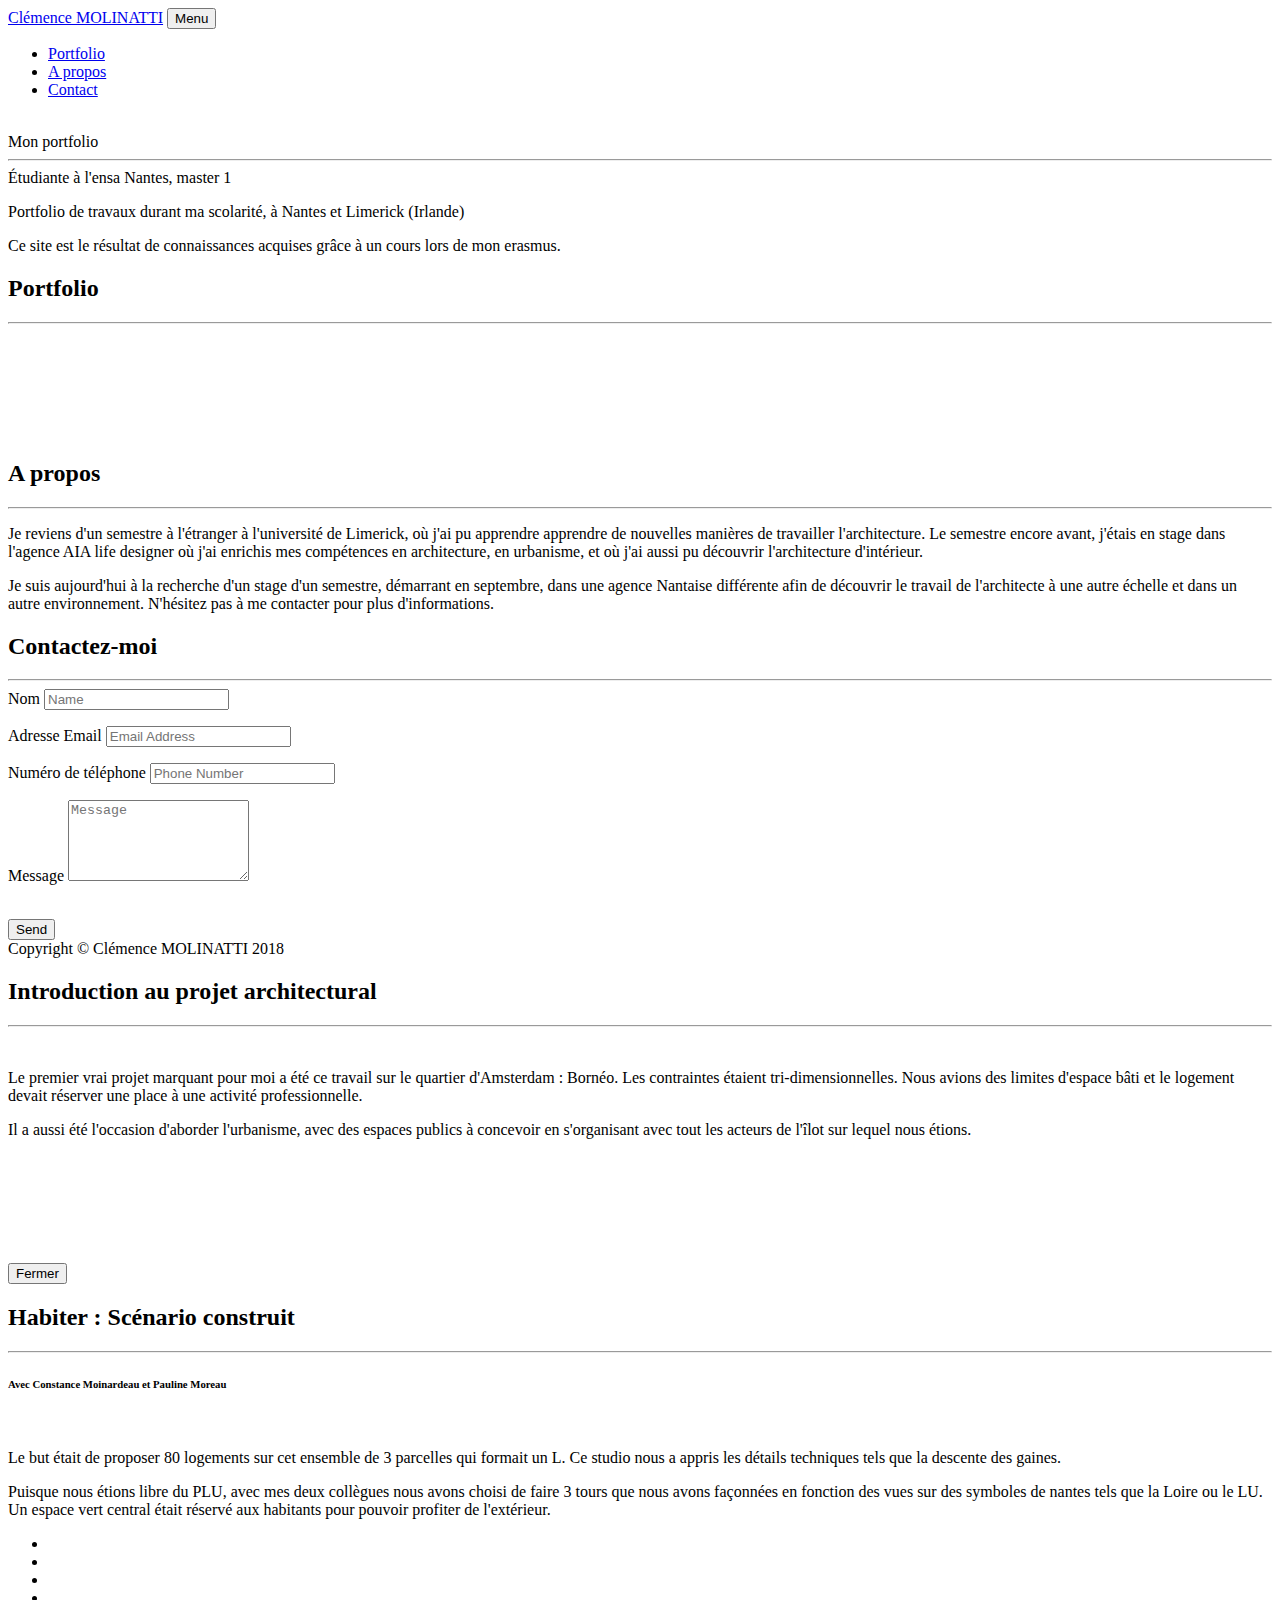
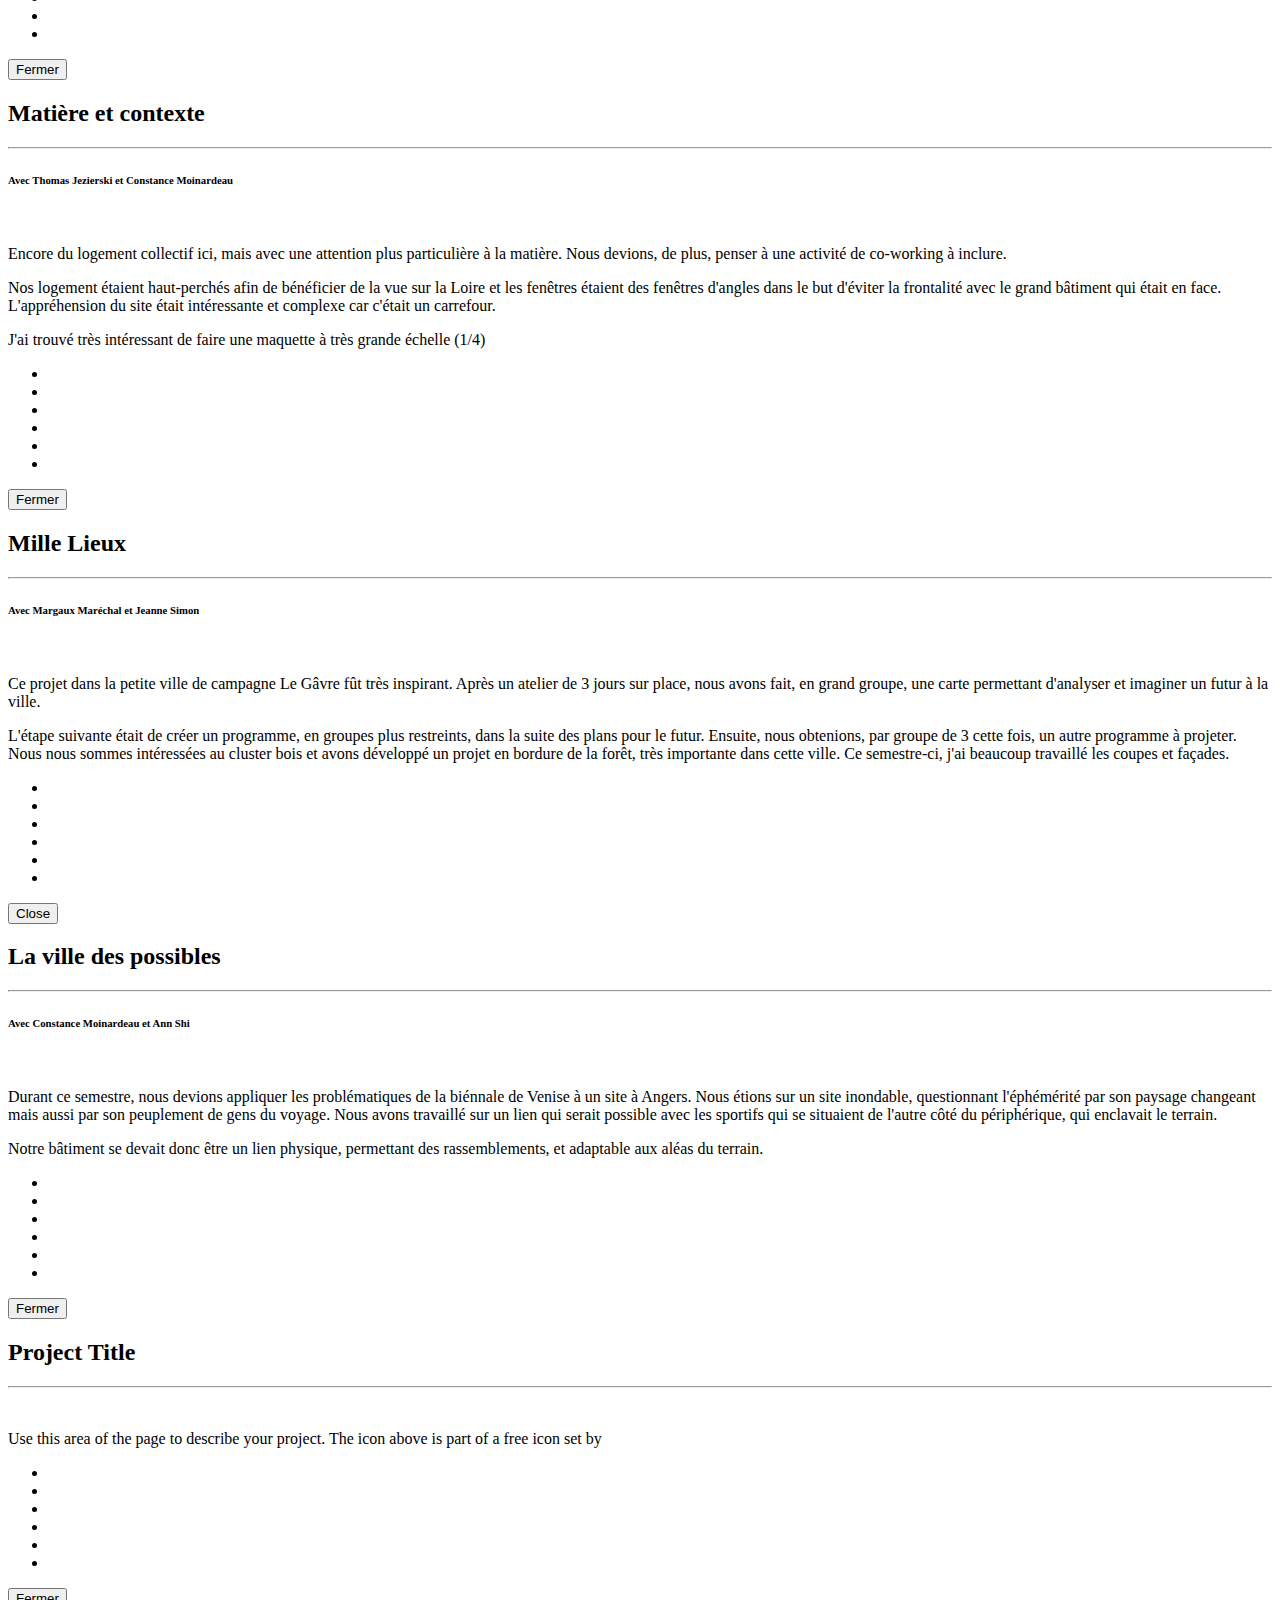
==== index.html @ a0283a13 "Submarine" ====
<!DOCTYPE html>
<html lang="en">

  <head>

    <meta charset="utf-8">
    <meta name="viewport" content="width=device-width, initial-scale=1, shrink-to-fit=no">
    <meta name="description" content="">
    <meta name="author" content="">

    <title>Clémence Molinatti</title>

    <!-- Bootstrap core CSS -->
    <link href="vendor/bootstrap/css/bootstrap.min.css" rel="stylesheet">

    <!-- Custom fonts for this template -->
    <link href="vendor/font-awesome/css/font-awesome.min.css" rel="stylesheet" type="text/css">
    <link href="https://fonts.googleapis.com/css?family=Montserrat:400,700" rel="stylesheet" type="text/css">
    <link href="https://fonts.googleapis.com/css?family=Lato:400,700,400italic,700italic" rel="stylesheet" type="text/css">

    <!-- Custom styles for this template -->
    <link href="css/freelancer.min.css" rel="stylesheet">

  </head>

  <body id="page-top">

    <!-- Navigation -->
    <nav class="navbar navbar-expand-lg navbar-light fixed-top" id="mainNav">
      <div class="container">
        <a class="navbar-brand js-scroll-trigger" href="#page-top">Clémence MOLINATTI</a>
        <button class="navbar-toggler navbar-toggler-right" type="button" data-toggle="collapse" data-target="#navbarResponsive" aria-controls="navbarResponsive" aria-expanded="false" aria-label="Toggle navigation">
          Menu
          <i class="fa fa-bars"></i>
        </button>
        <div class="collapse navbar-collapse" id="navbarResponsive">
          <ul class="navbar-nav ml-auto">
            <li class="nav-item">
              <a class="nav-link js-scroll-trigger" href="#portfolio">Portfolio</a>
            </li>
            <li class="nav-item">
              <a class="nav-link js-scroll-trigger" href="#about">A propos</a>
            </li>
            <li class="nav-item">
              <a class="nav-link js-scroll-trigger" href="#contact">Contact</a>
            </li>
          </ul>
        </div>
      </div>
    </nav>

    <!-- Header -->
    <header class="masthead">
      <div class="container">
        <img class="img-fluid" src="img/portfolio/moi.png" alt="">
        <div class="intro-text">
          <span class="name">Mon portfolio</span>
          <hr class="star-light">
          <span class="skills">Étudiante à l'ensa Nantes, master 1
          <p>Portfolio de travaux durant ma scolarité, à Nantes et Limerick (Irlande)</p>
        <p>Ce site est le résultat de connaissances acquises grâce à un cours lors de mon erasmus.</span>
        </div>
      </div>
    </header>

    <!-- Portfolio Grid Section -->
    <section id="portfolio">
      <div class="container">
        <h2 class="text-center">Portfolio</h2>
        <hr class="star-primary">
        <div class="row">
          <div class="col-sm-4 portfolio-item">
            <a class="portfolio-link" href="#portfolioModal1" data-toggle="modal">
              <div class="caption">
                <div class="caption-content">
                  <i class="fa fa-search-plus fa-3x"></i>
                </div>
              </div>
              <img class="img-fluid" src="img/portfolio/borneo1.jpg" alt="">
            </a>
          </div>
          <div class="col-sm-4 portfolio-item">
            <a class="portfolio-link" href="#portfolioModal2" data-toggle="modal">
              <div class="caption">
                <div class="caption-content">
                  <i class="fa fa-search-plus fa-3x"></i>
                </div>
              </div>
              <img class="img-fluid" src="img/portfolio/defrain1.jpg" alt="">
            </a>
          </div>
          <div class="col-sm-4 portfolio-item">
            <a class="portfolio-link" href="#portfolioModal3" data-toggle="modal">
              <div class="caption">
                <div class="caption-content">
                  <i class="fa fa-search-plus fa-3x"></i>
                </div>
              </div>
              <img class="img-fluid" src="img/portfolio/potin1.jpg" alt="">
            </a>
          </div>
          <div class="col-sm-4 portfolio-item">
            <a class="portfolio-link" href="#portfolioModal4" data-toggle="modal">
              <div class="caption">
                <div class="caption-content">
                  <i class="fa fa-search-plus fa-3x"></i>
                </div>
              </div>
              <img class="img-fluid" src="img/portfolio/gavre1.jpg" alt="">
            </a>
          </div>
          <div class="col-sm-4 portfolio-item">
            <a class="portfolio-link" href="#portfolioModal5" data-toggle="modal">
              <div class="caption">
                <div class="caption-content">
                  <i class="fa fa-search-plus fa-3x"></i>
                </div>
              </div>
              <img class="img-fluid" src="img/portfolio/possible1.jpg" alt="">
            </a>
          </div>
          <div class="col-sm-4 portfolio-item">
            <a class="portfolio-link" href="#portfolioModal6" data-toggle="modal">
              <div class="caption">
                <div class="caption-content">
                  <i class="fa fa-search-plus fa-3x"></i>
                </div>
              </div>
              <img class="img-fluid" src="img/portfolio/.png" alt="">
            </a>
          </div>
        </div>
      </div>
    </section>

    <!-- About Section -->
    <section class="success" id="about">
      <div class="container">
        <h2 class="text-center">A propos</h2>
        <hr class="star-light">
        <div class="row">
          <div class="col-lg-4 ml-auto">
            <p>Je reviens d'un semestre à l'étranger à l'université de Limerick, où j'ai pu apprendre apprendre de nouvelles manières de travailler l'architecture. Le semestre encore avant, j'étais en stage dans l'agence AIA life designer où j'ai enrichis mes compétences en architecture, en urbanisme, et où j'ai aussi pu découvrir l'architecture d'intérieur.</p>
          </div>
          <div class="col-lg-4 mr-auto">
            <p>Je suis aujourd'hui à la recherche d'un stage d'un semestre, démarrant en septembre, dans une agence Nantaise différente afin de découvrir le travail de l'architecte à une autre échelle et dans un autre environnement. N'hésitez pas à me contacter pour plus d'informations.</p>
          </div>
        </div>
      </div>
    </section>

    <!-- Contact Section -->
    <section id="contact">
      <div class="container">
        <h2 class="text-center">Contactez-moi</h2>
        <hr class="star-primary">
        <div class="row">
          <div class="col-lg-8 mx-auto">
            <!-- To configure the contact form email address, go to mail/contact_me.php and update the email address in the PHP file on line 19. -->
            <!-- The form should work on most web servers, but if the form is not working you may need to configure your web server differently. -->
            <form name="sentMessage" id="contactForm" novalidate>
              <div class="control-group">
                <div class="form-group floating-label-form-group controls">
                  <label>Nom</label>
                  <input class="form-control" id="name" type="text" placeholder="Name" required data-validation-required-message="Please enter your name.">
                  <p class="help-block text-danger"></p>
                </div>
              </div>
              <div class="control-group">
                <div class="form-group floating-label-form-group controls">
                  <label>Adresse Email</label>
                  <input class="form-control" id="email" type="email" placeholder="Email Address" required data-validation-required-message="Please enter your email address.">
                  <p class="help-block text-danger"></p>
                </div>
              </div>
              <div class="control-group">
                <div class="form-group floating-label-form-group controls">
                  <label>Numéro de téléphone</label>
                  <input class="form-control" id="phone" type="tel" placeholder="Phone Number" required data-validation-required-message="Please enter your phone number.">
                  <p class="help-block text-danger"></p>
                </div>
              </div>
              <div class="control-group">
                <div class="form-group floating-label-form-group controls">
                  <label>Message</label>
                  <textarea class="form-control" id="message" rows="5" placeholder="Message" required data-validation-required-message="Please enter a message."></textarea>
                  <p class="help-block text-danger"></p>
                </div>
              </div>
              <br>
              <div id="success"></div>
              <div class="form-group">
                <button type="submit" class="btn btn-success btn-lg" id="sendMessageButton">Send</button>
              </div>
            </form>
          </div>
        </div>
      </div>
    </section>

    <!-- Footer -->
    <footer class="text-center">
      <div class="footer-below">
        <div class="container">
          <div class="row">
            <div class="col-lg-12">
              Copyright &copy; Clémence MOLINATTI 2018
            </div>
          </div>
        </div>
      </div>
    </footer>

    <!-- Scroll to Top Button (Only visible on small and extra-small screen sizes) -->
    <div class="scroll-top d-lg-none">
      <a class="btn btn-primary js-scroll-trigger" href="#page-top">
        <i class="fa fa-chevron-up"></i>
      </a>
    </div>

    <!-- Portfolio Modals -->
    <div class="portfolio-modal modal fade" id="portfolioModal1" tabindex="-1" role="dialog" aria-hidden="true">
      <div class="modal-dialog" role="document">
        <div class="modal-content">
          <div class="close-modal" data-dismiss="modal">
            <div class="lr">
              <div class="rl"></div>
            </div>
          </div>
          <div class="container">
            <div class="row">
              <div class="col-lg-8 mx-auto">
                <div class="modal-body">
                  <h2>Introduction au projet architectural</h2>
                  <hr class="star-primary">
                  <img class="img-fluid img-centered" src="img/portfolio/borneo1.jpg" alt="">
                  <p>Le premier vrai projet marquant pour moi a été ce travail sur le quartier d'Amsterdam : Bornéo. Les contraintes étaient tri-dimensionnelles. Nous avions des limites d'espace bâti et le logement devait réserver une place à une activité professionnelle.</p>
                  <p>Il a aussi été l'occasion d'aborder l'urbanisme, avec des espaces publics à concevoir en s'organisant avec tout les acteurs de l'îlot sur lequel nous étions.</p>
                    <div class="container">
                      <div class="row">
                        <div class="col-sm-4 portfolio-item">
                            <img class="img-fluid" src="img/portfolio/borneo2.jpg" alt="">
                        </div>
                        <div class="col-sm-4 portfolio-item">
                            <img class="img-fluid" src="img/portfolio/borneourba1.jpg" alt="">
                        </div>
                        <div class="col-sm-4 portfolio-item">
                            <img class="img-fluid" src="img/portfolio/borneourba2.jpg" alt="">
                        </div>
                        <div class="col-sm-4 portfolio-item">
                            <img class="img-fluid" src="img/portfolio/borneourba3.jpg" alt="">
                        </div>
                        <div class="col-sm-4 portfolio-item">
                            <img class="img-fluid" src="img/portfolio/borneourba4.jpg" alt="">
                        </div>
                        <div class="col-sm-4 portfolio-item">
                            <img class="img-fluid" src="img/portfolio/borneourba5.jpg" alt="">
                        </div>
                      </div>
                    </div>
                  <button class="btn btn-success" type="button" data-dismiss="modal">
                    <i class="fa fa-times"></i>
                    Fermer</button>
                </div>
              </div>
            </div>
          </div>
        </div>
      </div>
    </div>
    <div class="portfolio-modal modal fade" id="portfolioModal2" tabindex="-1" role="dialog" aria-hidden="true">
      <div class="modal-dialog" role="document">
        <div class="modal-content">
          <div class="close-modal" data-dismiss="modal">
            <div class="lr">
              <div class="rl"></div>
            </div>
          </div>
          <div class="container">
            <div class="row">
              <div class="col-lg-8 mx-auto">
                <div class="modal-body">
                  <h2>Habiter : Scénario construit</h2>
                  <hr class="star-primary">
                  <h6>Avec Constance Moinardeau et Pauline Moreau</h6>
                  <img class="img-fluid img-centered" src="img/portfolio/defrain1.jpg" alt="">
                  <p>Le but était de proposer 80 logements sur cet ensemble de 3 parcelles qui formait un L. Ce studio nous a appris les détails techniques tels que la descente des gaines.</p>
                <p>Puisque nous étions libre du PLU, avec mes deux collègues nous avons choisi de faire 3 tours que nous avons façonnées en fonction des vues sur des symboles de nantes tels que la Loire ou le LU. Un espace vert central était réservé aux habitants pour pouvoir profiter de l'extérieur.</p>
                <ul>
                        <li><img class="img-fluid" src="img/portfolio/defrain2.jpg" alt=""></li>
                        <li><img class="img-fluid" src="img/portfolio/defrain3.jpg" alt=""></li>
                        <li><img class="img-fluid" src="img/portfolio/defrain4.jpg" alt=""></li>
                        <li><img class="img-fluid" src="img/portfolio/defrain5.jpg" alt=""></li>
                        <li><img class="img-fluid" src="img/portfolio/defrain6.jpg" alt=""></li>
                        <li><img class="img-fluid" src="img/portfolio/defrain7.jpg" alt=""></li>
                </ul>
                </div>
                <button class="btn btn-success" type="button" data-dismiss="modal">
                    <i class="fa fa-times"></i>
                    Fermer</button>
                </div>
              </div>
            </div>
          </div>
        </div>
      </div>
    </div>
    <div class="portfolio-modal modal fade" id="portfolioModal3" tabindex="-1" role="dialog" aria-hidden="true">
      <div class="modal-dialog" role="document">
        <div class="modal-content">
          <div class="close-modal" data-dismiss="modal">
            <div class="lr">
              <div class="rl"></div>
            </div>
          </div>
          <div class="container">
            <div class="row">
              <div class="col-lg-8 mx-auto">
                <div class="modal-body">
                  <h2>Matière et contexte</h2>
                  <hr class="star-primary">
                  <h6>Avec Thomas Jezierski et Constance Moinardeau</h6>
                  <img class="img-fluid img-centered" src="img/portfolio/potin1.jpg" alt="">
                  <p>Encore du logement collectif ici, mais avec une attention plus particulière à la matière. Nous devions, de plus, penser à une activité de co-working à inclure.</p>
                <p>Nos logement étaient haut-perchés afin de bénéficier de la vue sur la Loire et les fenêtres étaient des fenêtres d'angles dans le but d'éviter la frontalité avec le grand bâtiment qui était en face. L'appréhension du site était intéressante et complexe car c'était un carrefour.</p>
                <P>J'ai trouvé très intéressant de faire une maquette à très grande échelle (1/4)</p>
                  <ul>
                          <li><img class="img-fluid" src="img/portfolio/potin2.jpg" alt=""></li>
                          <li><img class="img-fluid" src="img/portfolio/potin3.jpg" alt=""></li>
                          <li><img class="img-fluid" src="img/portfolio/potin4.jpg" alt=""></li>
                          <li><img class="img-fluid" src="img/portfolio/potin5.jpg" alt=""></li>
                          <li><img class="img-fluid" src="img/portfolio/potin6.jpg" alt=""></li>
                          <li><img class="img-fluid" src="img/portfolio/potin7.jpg" alt=""></li>
                  </ul>
                  <button class="btn btn-success" type="button" data-dismiss="modal">
                    <i class="fa fa-times"></i>
                    Fermer</button>
                </div>
              </div>
            </div>
          </div>
        </div>
      </div>
    </div>
    <div class="portfolio-modal modal fade" id="portfolioModal4" tabindex="-1" role="dialog" aria-hidden="true">
      <div class="modal-dialog" role="document">
        <div class="modal-content">
          <div class="close-modal" data-dismiss="modal">
            <div class="lr">
              <div class="rl"></div>
            </div>
          </div>
          <div class="container">
            <div class="row">
              <div class="col-lg-8 mx-auto">
                <div class="modal-body">
                  <h2>Mille Lieux</h2>
                  <hr class="star-primary">
                  <h6>Avec Margaux Maréchal et Jeanne Simon</h6>
                  <img class="img-fluid img-centered" src="img/portfolio/gavre1.jpg" alt="">
                  <p>Ce projet dans la petite ville de campagne Le Gâvre fût très inspirant. Après un atelier de 3 jours sur place, nous avons fait, en grand groupe, une carte permettant d'analyser et imaginer un futur à la ville.</p>
                  <p>L'étape suivante était de créer un programme, en groupes plus restreints, dans la suite des plans pour le futur. Ensuite, nous obtenions, par groupe de 3 cette fois, un autre programme à projeter. Nous nous sommes intéressées au cluster bois et avons développé un projet en bordure de la forêt, très importante dans cette ville. Ce semestre-ci, j'ai beaucoup travaillé les coupes et façades.
                    <ul>
                            <li><img class="img-fluid" src="img/portfolio/gavre2.jpg" alt=""></li>
                            <li><img class="img-fluid" src="img/portfolio/gavre3.jpg" alt=""></li>
                            <li><img class="img-fluid" src="img/portfolio/gavre4.jpg" alt=""></li>
                            <li><img class="img-fluid" src="img/portfolio/gavre5.jpg" alt=""></li>
                            <li><img class="img-fluid" src="img/portfolio/gavre6.jpg" alt=""></li>
                            <li><img class="img-fluid" src="img/portfolio/gavre7.jpg" alt=""></li>
                    </ul>
                  <button class="btn btn-success" type="button" data-dismiss="modal">
                    <i class="fa fa-times"></i>
                    Close</button>
                </div>
              </div>
            </div>
          </div>
        </div>
      </div>
    </div>
    <div class="portfolio-modal modal fade" id="portfolioModal5" tabindex="-1" role="dialog" aria-hidden="true">
      <div class="modal-dialog" role="document">
        <div class="modal-content">
          <div class="close-modal" data-dismiss="modal">
            <div class="lr">
              <div class="rl"></div>
            </div>
          </div>
          <div class="container">
            <div class="row">
              <div class="col-lg-8 mx-auto">
                <div class="modal-body">
                  <h2>La ville des possibles</h2>
                  <hr class="star-primary">
                  <h6>Avec Constance Moinardeau et Ann Shi</h6>
                  <img class="img-fluid img-centered" src="img/portfolio/possible1.jpg" alt="">
                  <p>Durant ce semestre, nous devions appliquer les problématiques de la biénnale de Venise à un site à Angers. Nous étions sur un site inondable, questionnant l'éphémérité par son paysage changeant mais aussi par son peuplement de gens du voyage. Nous avons travaillé sur un lien qui serait possible avec les sportifs qui se situaient de l'autre côté du périphérique, qui enclavait le terrain.</p>
                  <p>Notre bâtiment se devait donc être un lien physique, permettant des rassemblements, et adaptable aux aléas du terrain.</p>
                  <ul>
                          <li><img class="img-fluid" src="img/portfolio/possible2.jpg" alt=""></li>
                          <li><img class="img-fluid" src="img/portfolio/possible3.jpg" alt=""></li>
                          <li><img class="img-fluid" src="img/portfolio/possible4.jpg" alt=""></li>
                          <li><img class="img-fluid" src="img/portfolio/possible5.jpg" alt=""></li>
                          <li><img class="img-fluid" src="img/portfolio/possible6.jpg" alt=""></li>
                          <li><img class="img-fluid" src="img/portfolio/possible7.jpg" alt=""></li>
                  </ul>
                  <button class="btn btn-success" type="button" data-dismiss="modal">
                    <i class="fa fa-times"></i>
                    Fermer</button>
                </div>
              </div>
            </div>
          </div>
        </div>
      </div>
    </div>
    <div class="portfolio-modal modal fade" id="portfolioModal6" tabindex="-1" role="dialog" aria-hidden="true">
      <div class="modal-dialog" role="document">
        <div class="modal-content">
          <div class="close-modal" data-dismiss="modal">
            <div class="lr">
              <div class="rl"></div>
            </div>
          </div>
          <div class="container">
            <div class="row">
              <div class="col-lg-8 mx-auto">
                <div class="modal-body">
                  <h2>Project Title</h2>
                  <hr class="star-primary">
                  <img class="img-fluid img-centered" src="" alt="">
                  <p>Use this area of the page to describe your project. The icon above is part of a free icon set by</p>
                  <ul>
                          <li><img class="img-fluid" src="img/portfolio/possible2.jpg" alt=""></li>
                          <li><img class="img-fluid" src="img/portfolio/possible3.jpg" alt=""></li>
                          <li><img class="img-fluid" src="img/portfolio/possible4.jpg" alt=""></li>
                          <li><img class="img-fluid" src="img/portfolio/possible5.jpg" alt=""></li>
                          <li><img class="img-fluid" src="img/portfolio/possible6.jpg" alt=""></li>
                          <li><img class="img-fluid" src="img/portfolio/possible7.jpg" alt=""></li>
                  </ul>
                  <button class="btn btn-success" type="button" data-dismiss="modal">
                    <i class="fa fa-times"></i>
                    Fermer</button>
                </div>
              </div>
            </div>
          </div>
        </div>
      </div>
    </div>

    <!-- Bootstrap core JavaScript -->
    <script src="vendor/jquery/jquery.min.js"></script>
    <script src="vendor/popper/popper.min.js"></script>
    <script src="vendor/bootstrap/js/bootstrap.min.js"></script>

    <!-- Plugin JavaScript -->
    <script src="vendor/jquery-easing/jquery.easing.min.js"></script>

    <!-- Contact Form JavaScript -->
    <script src="js/jqBootstrapValidation.js"></script>
    <script src="js/contact_me.js"></script>

    <!-- Custom scripts for this template -->
    <script src="js/freelancer.min.js"></script>

  </body>

</html>
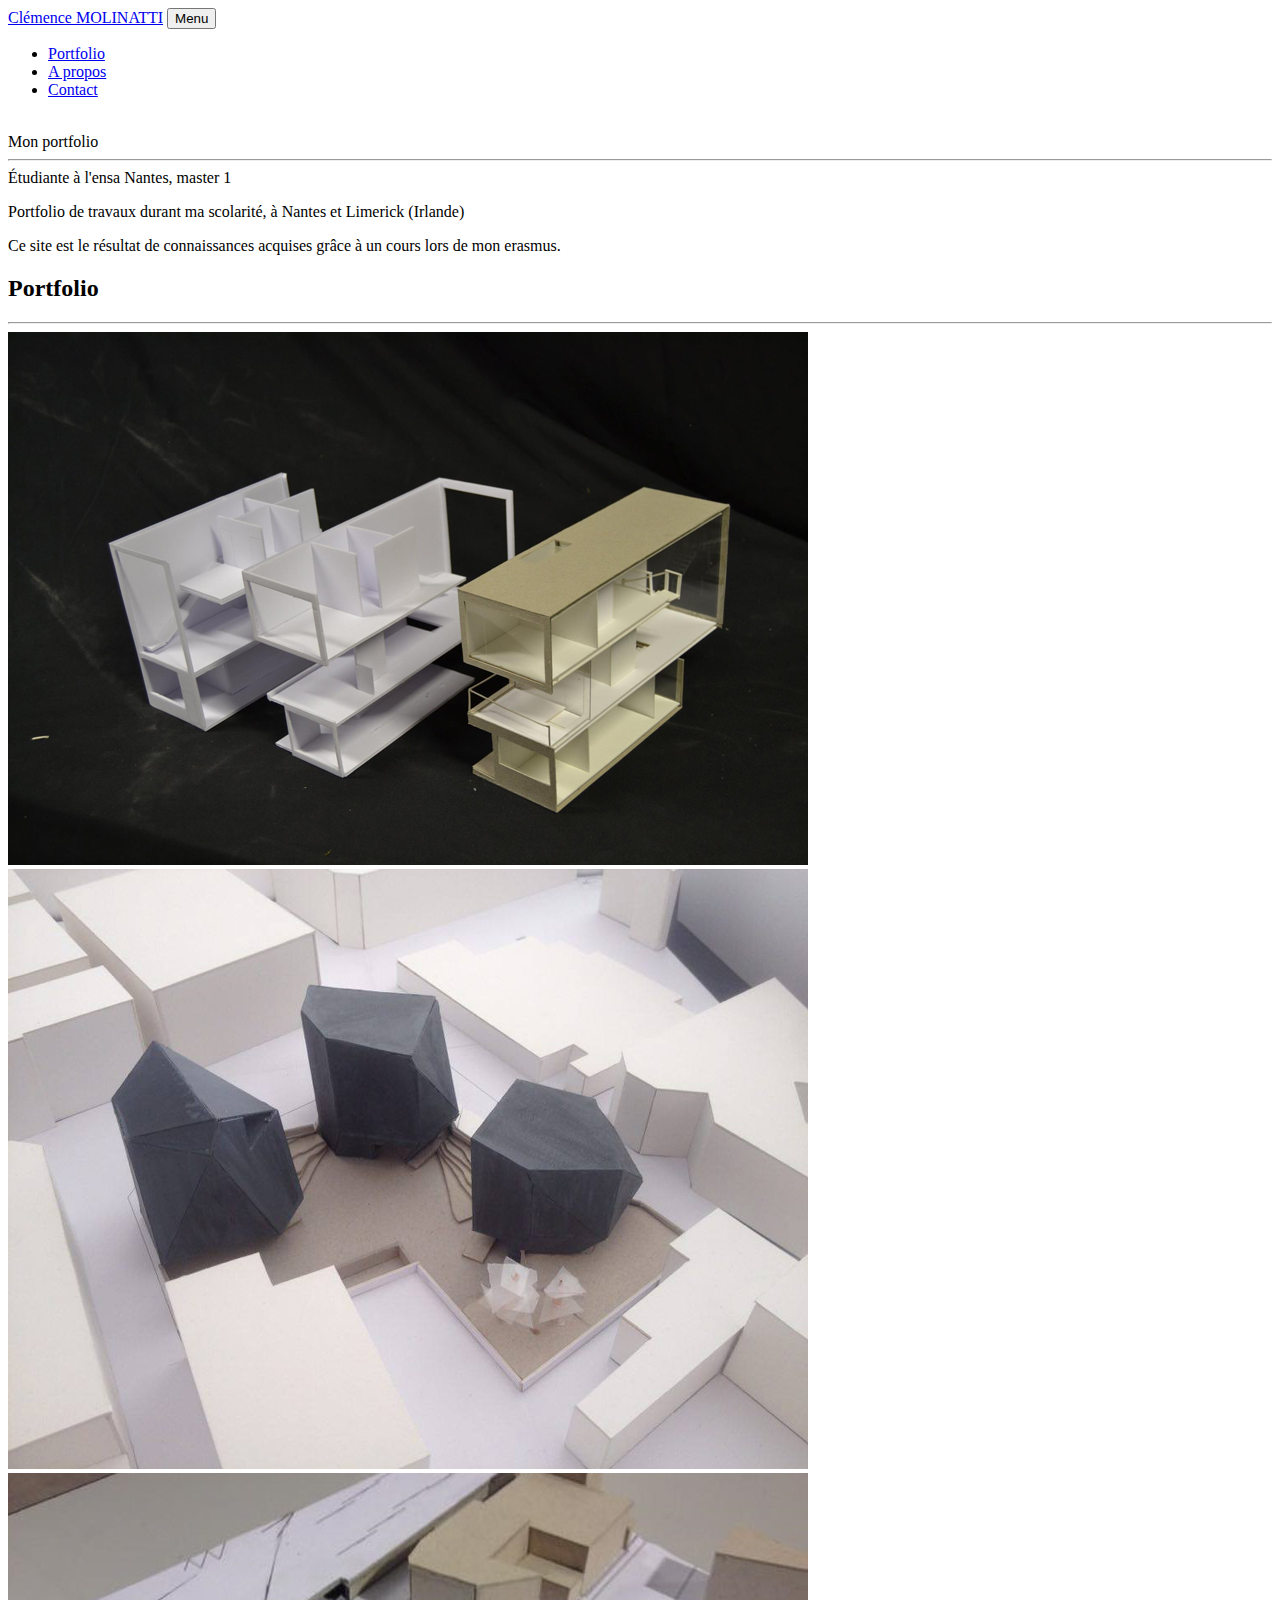
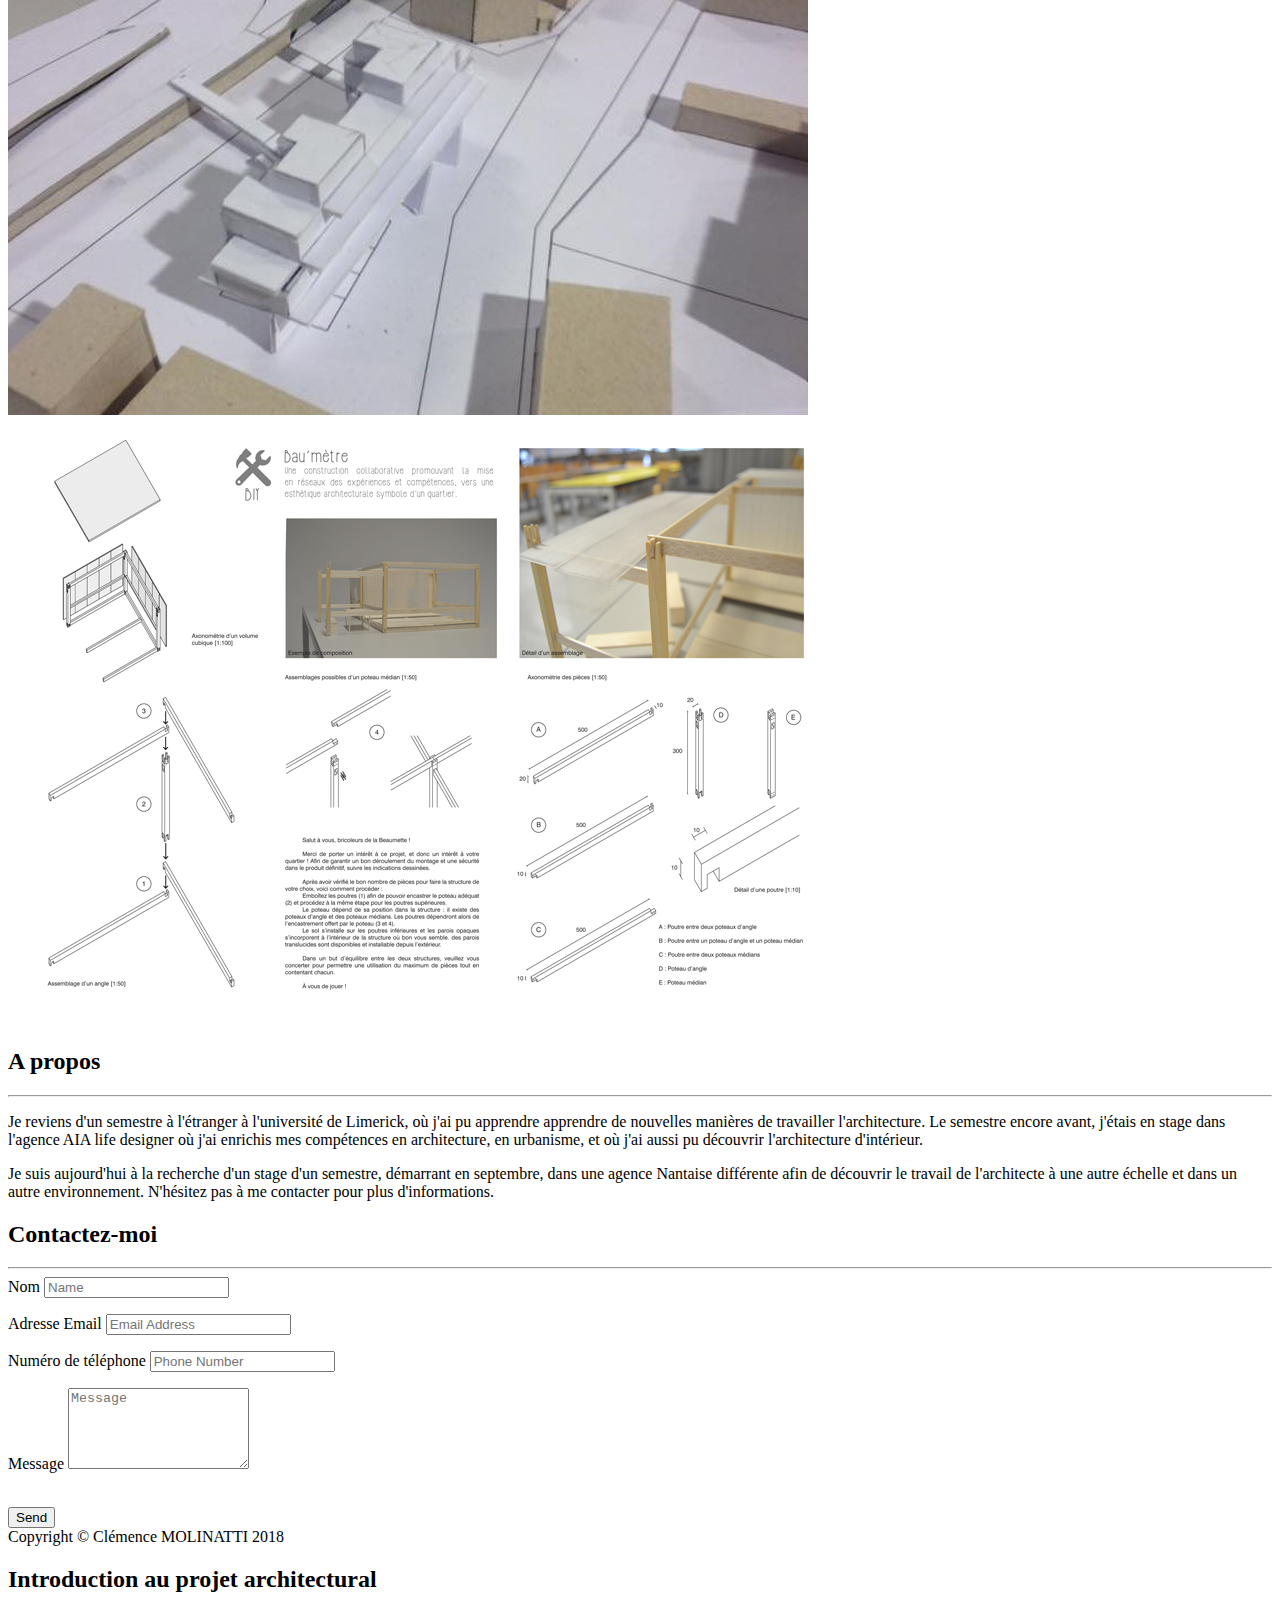
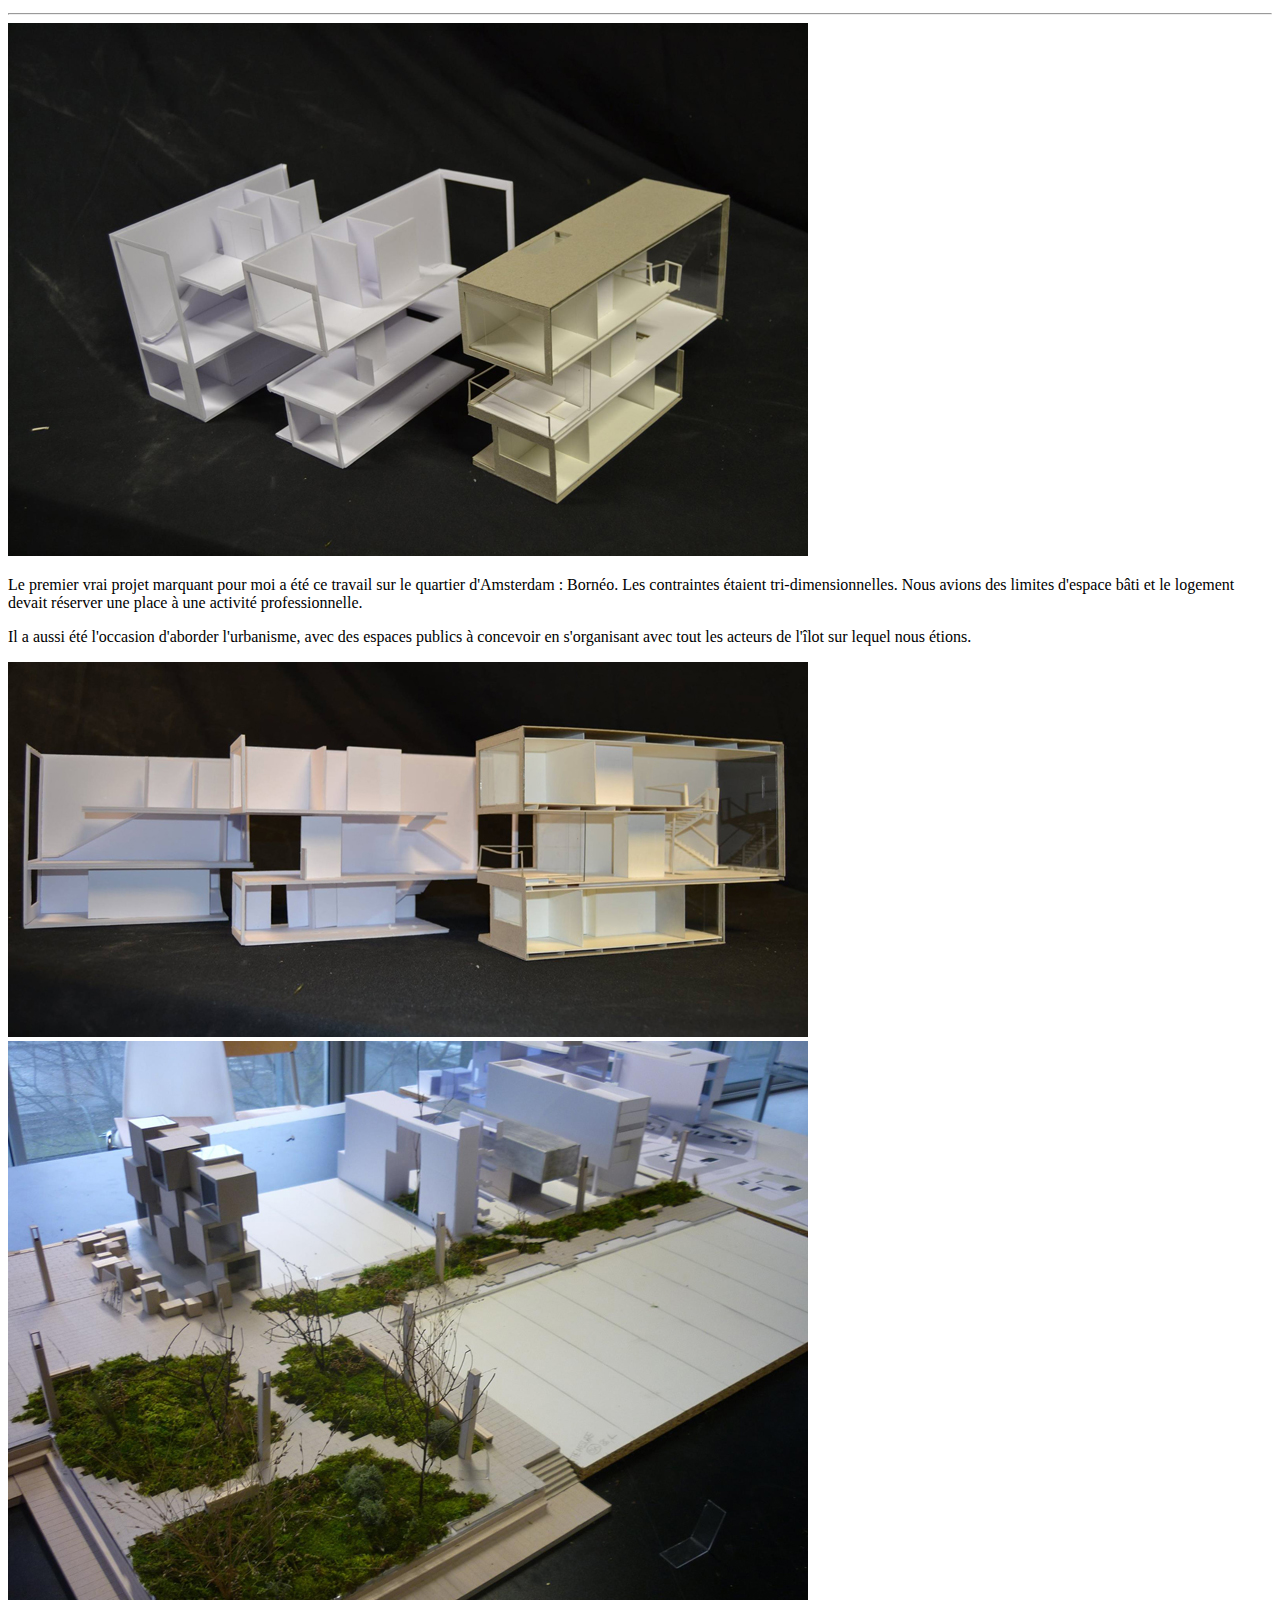
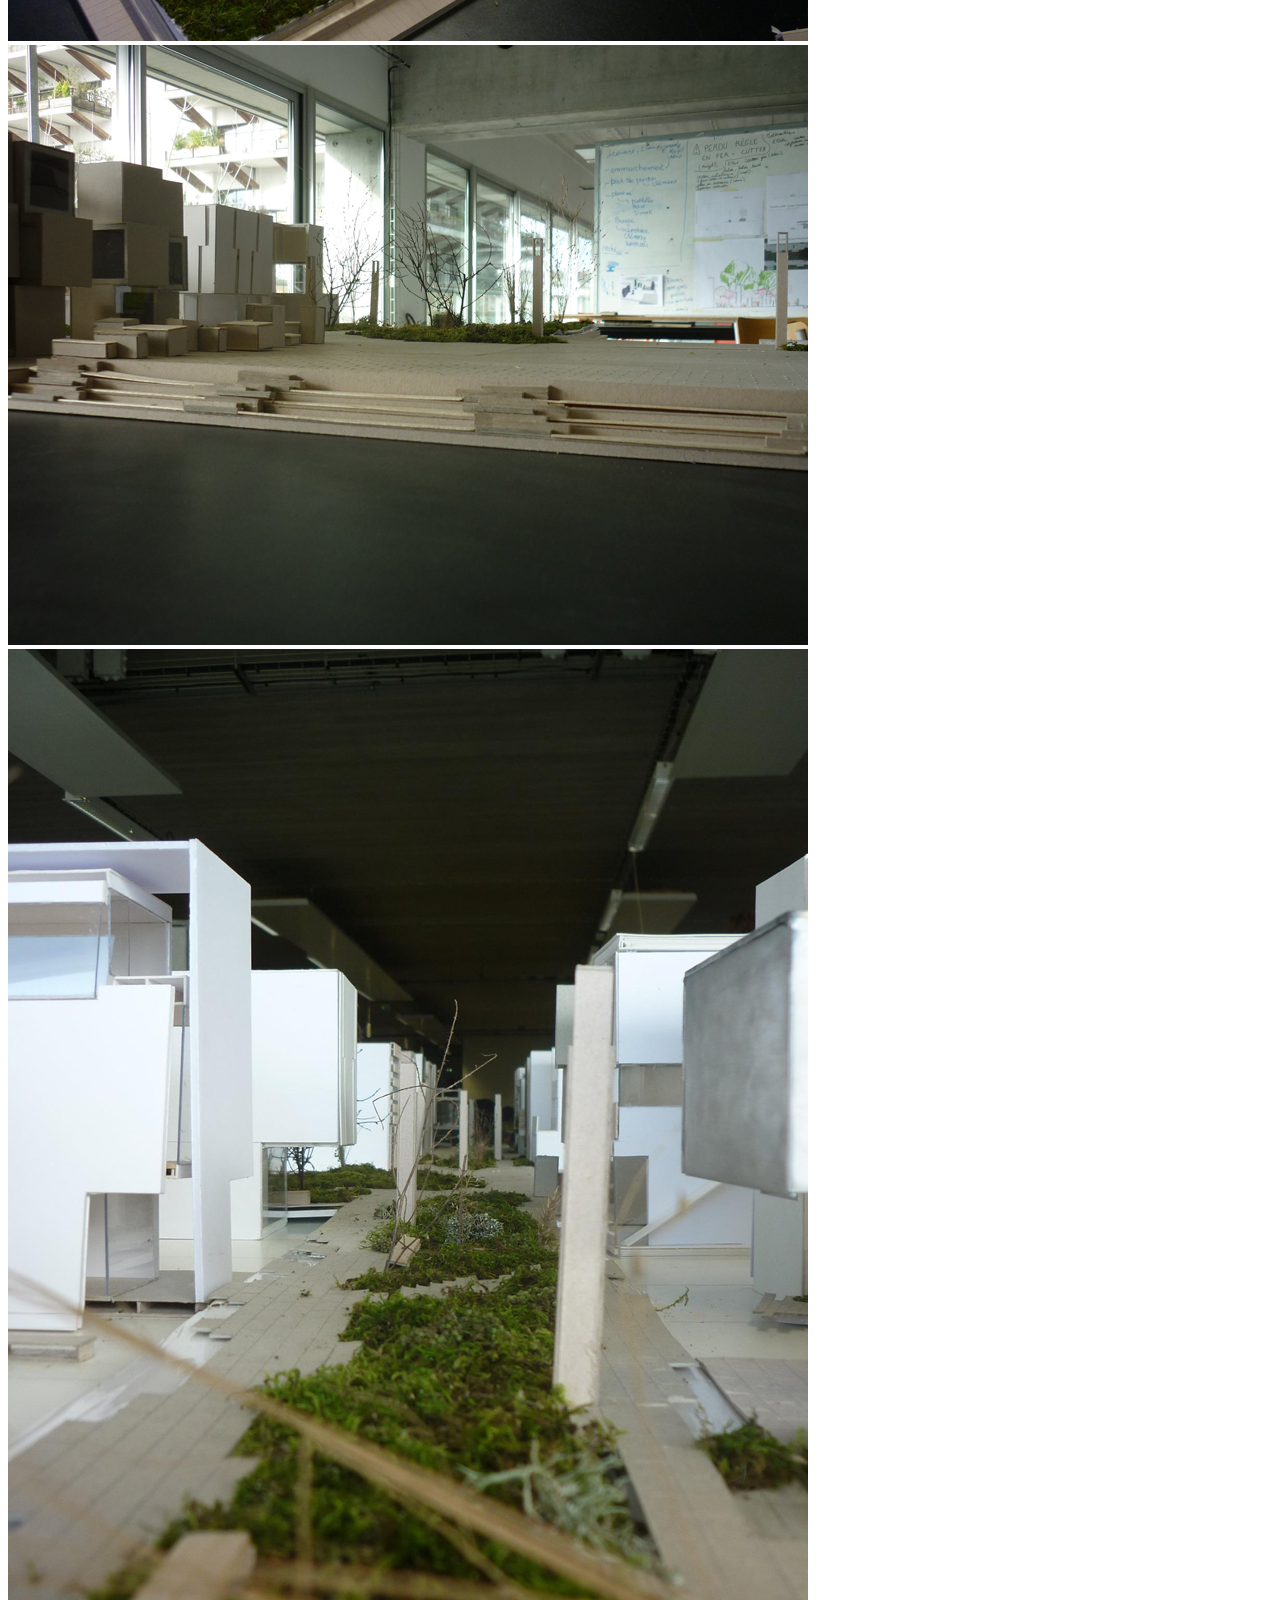
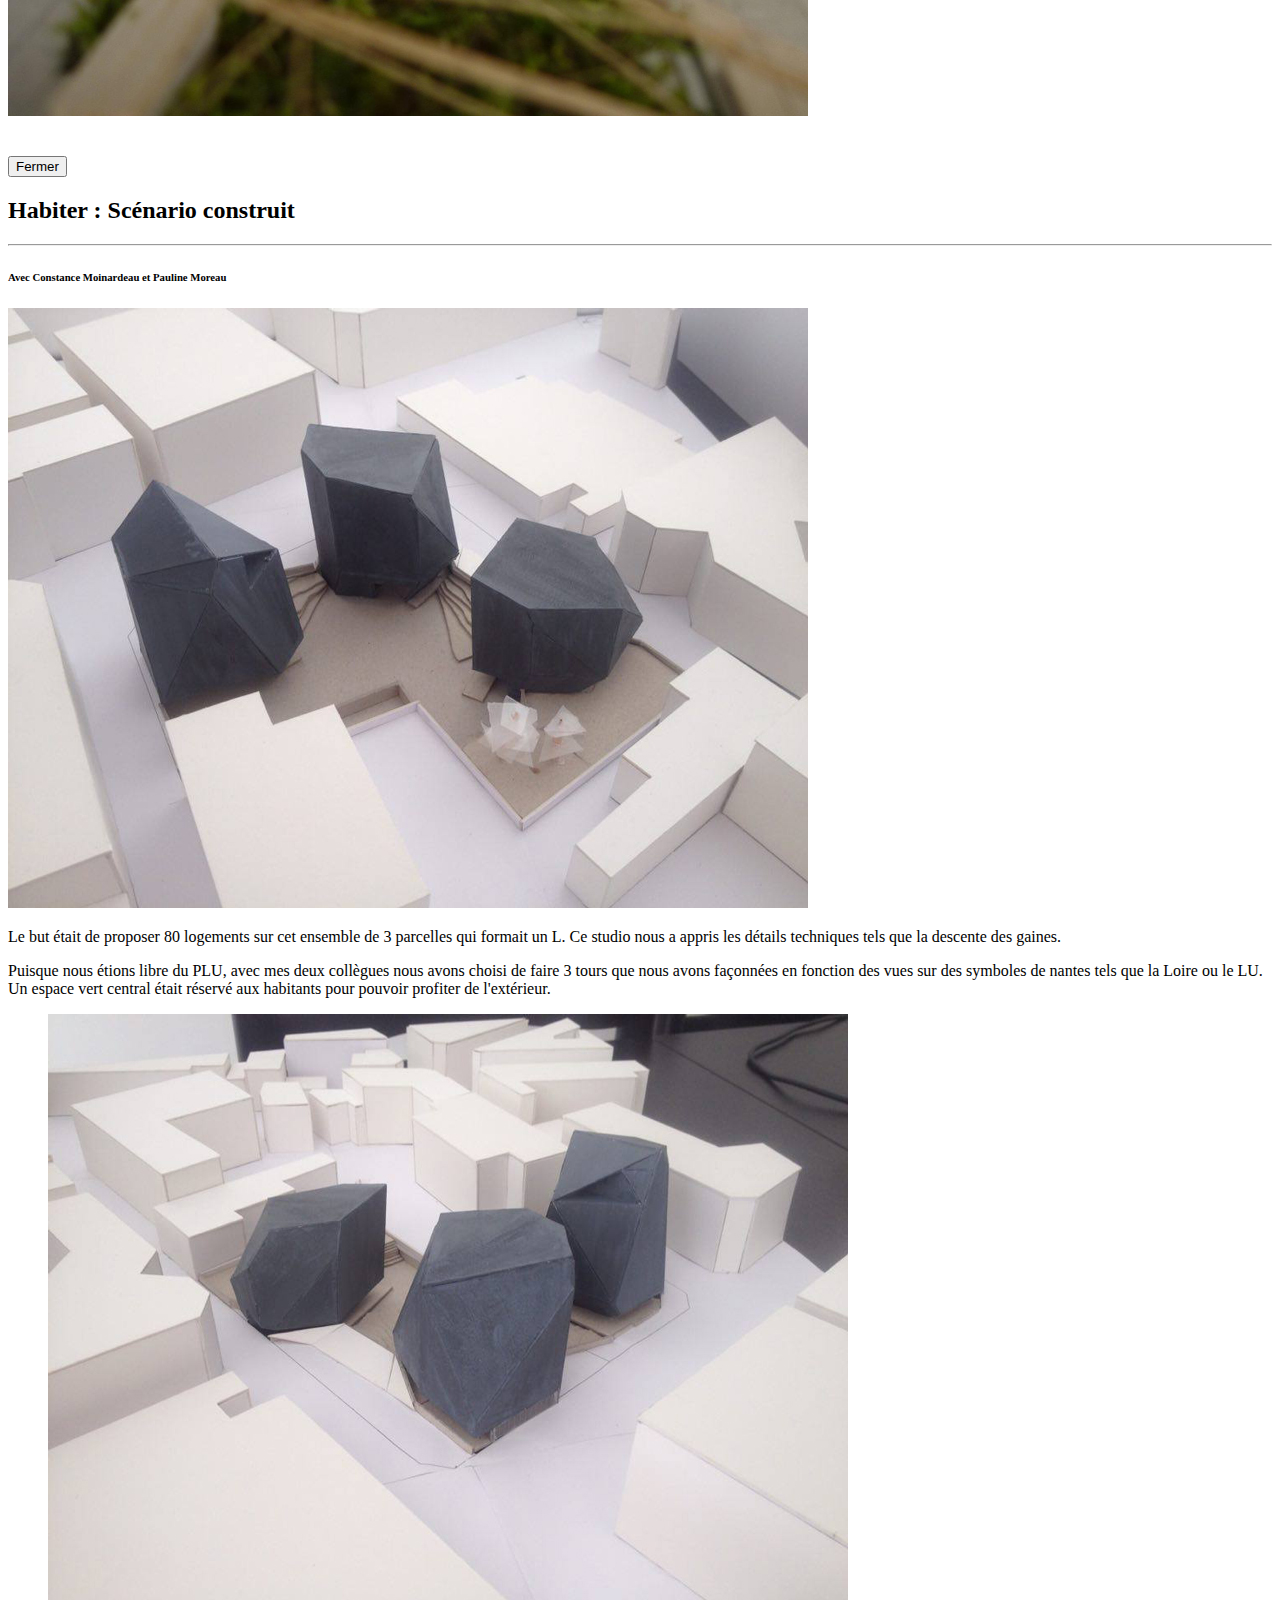
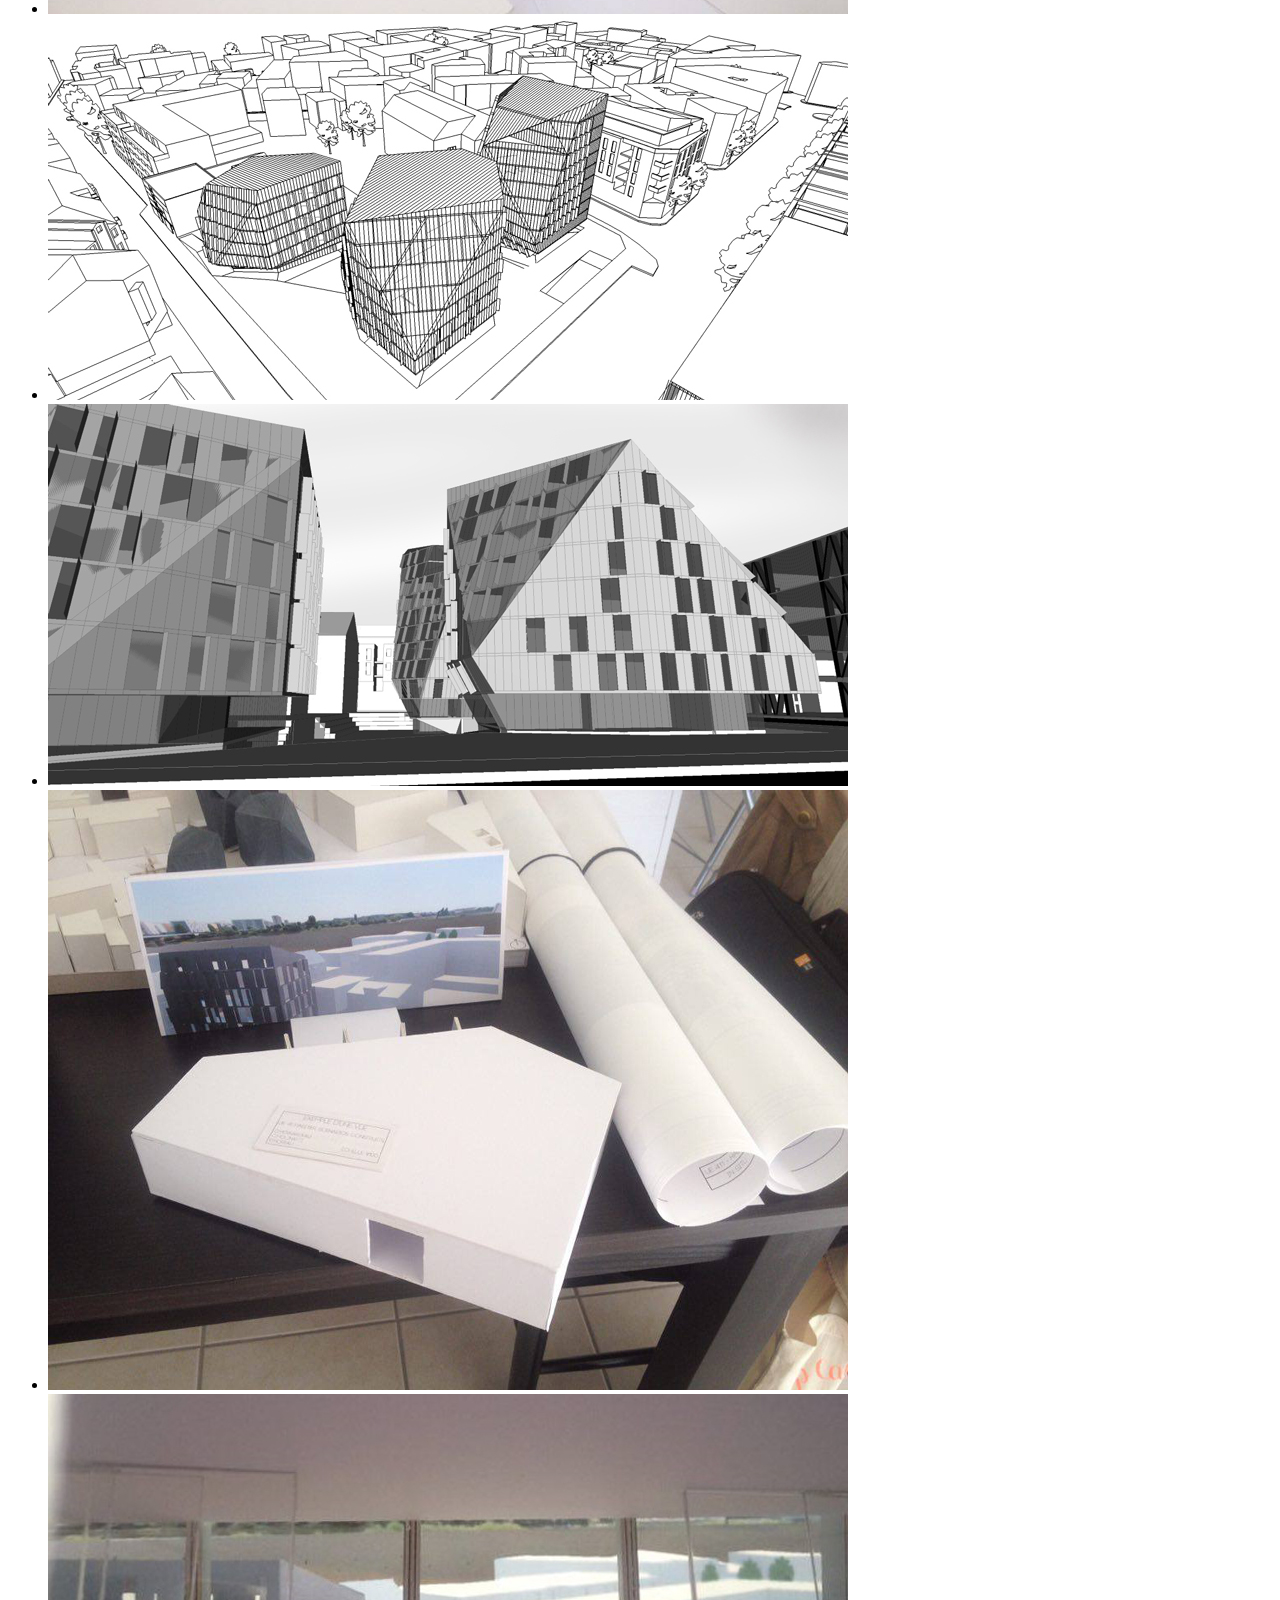
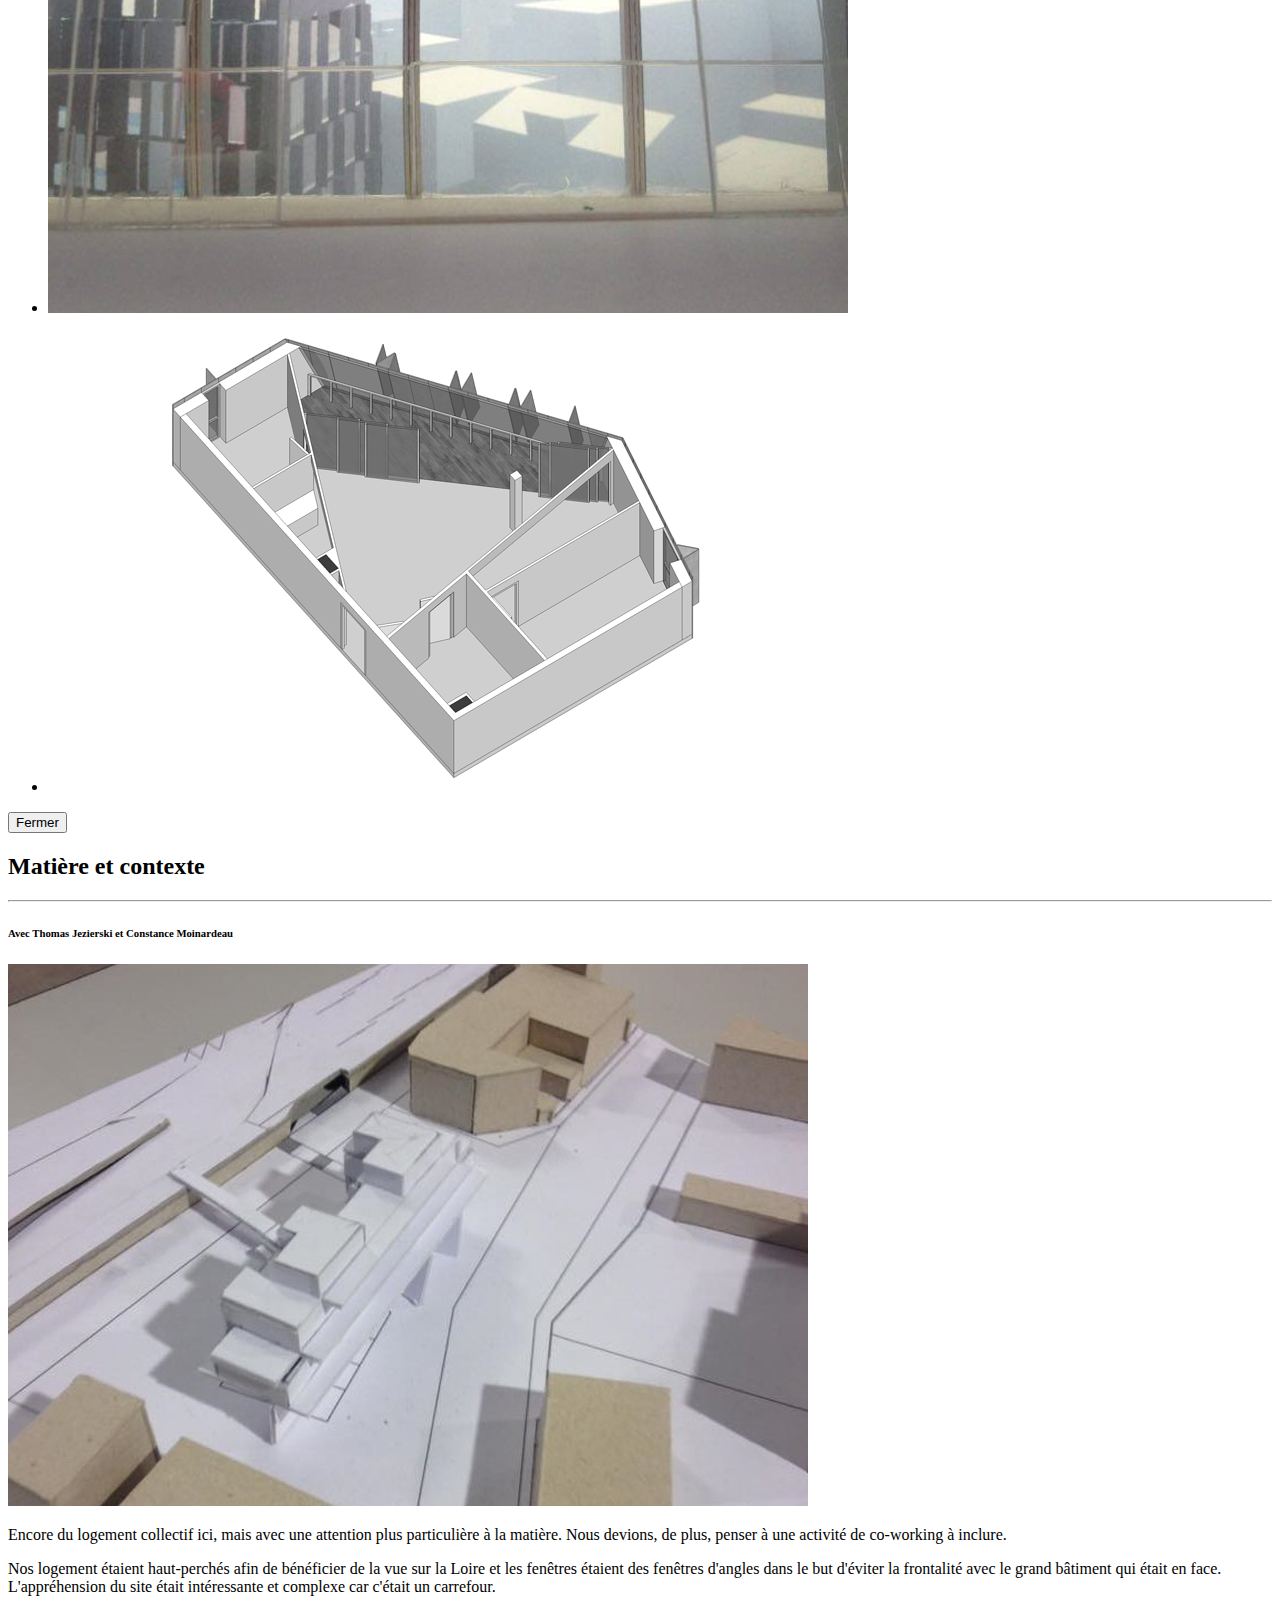
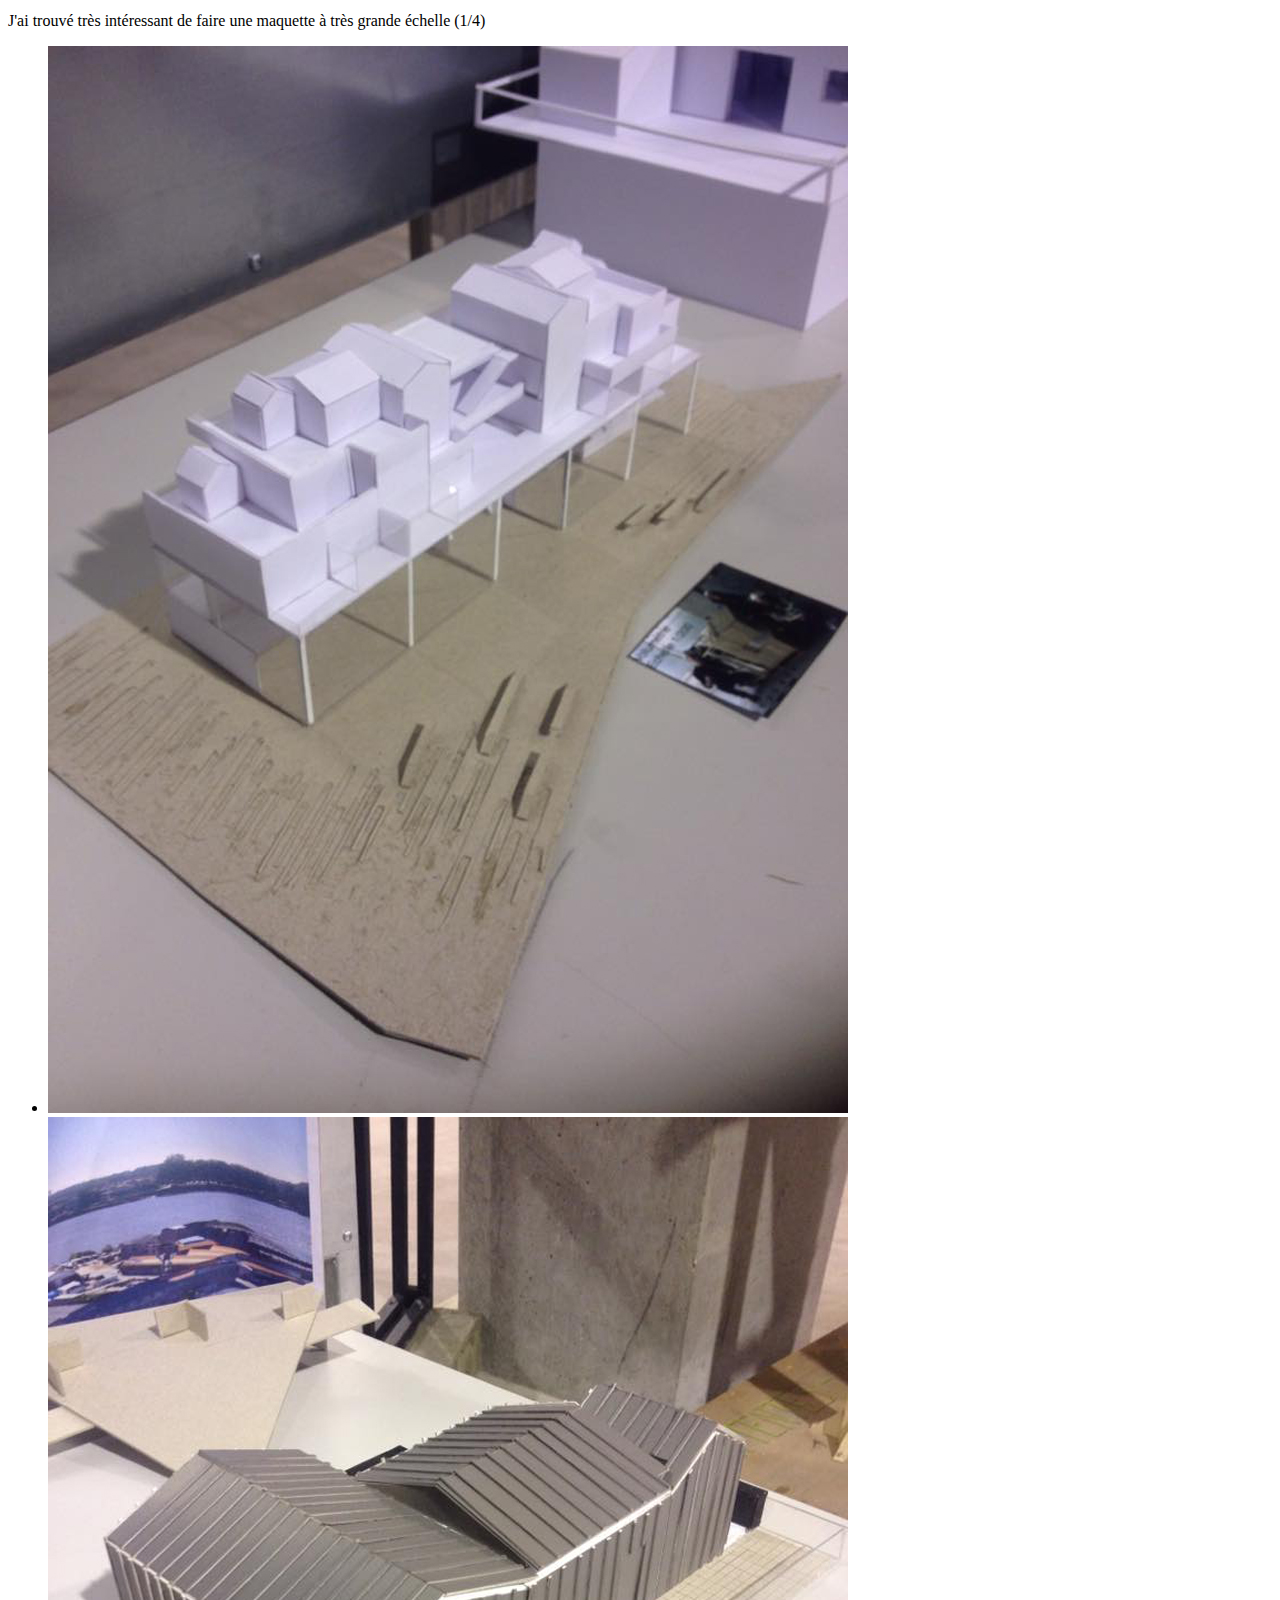
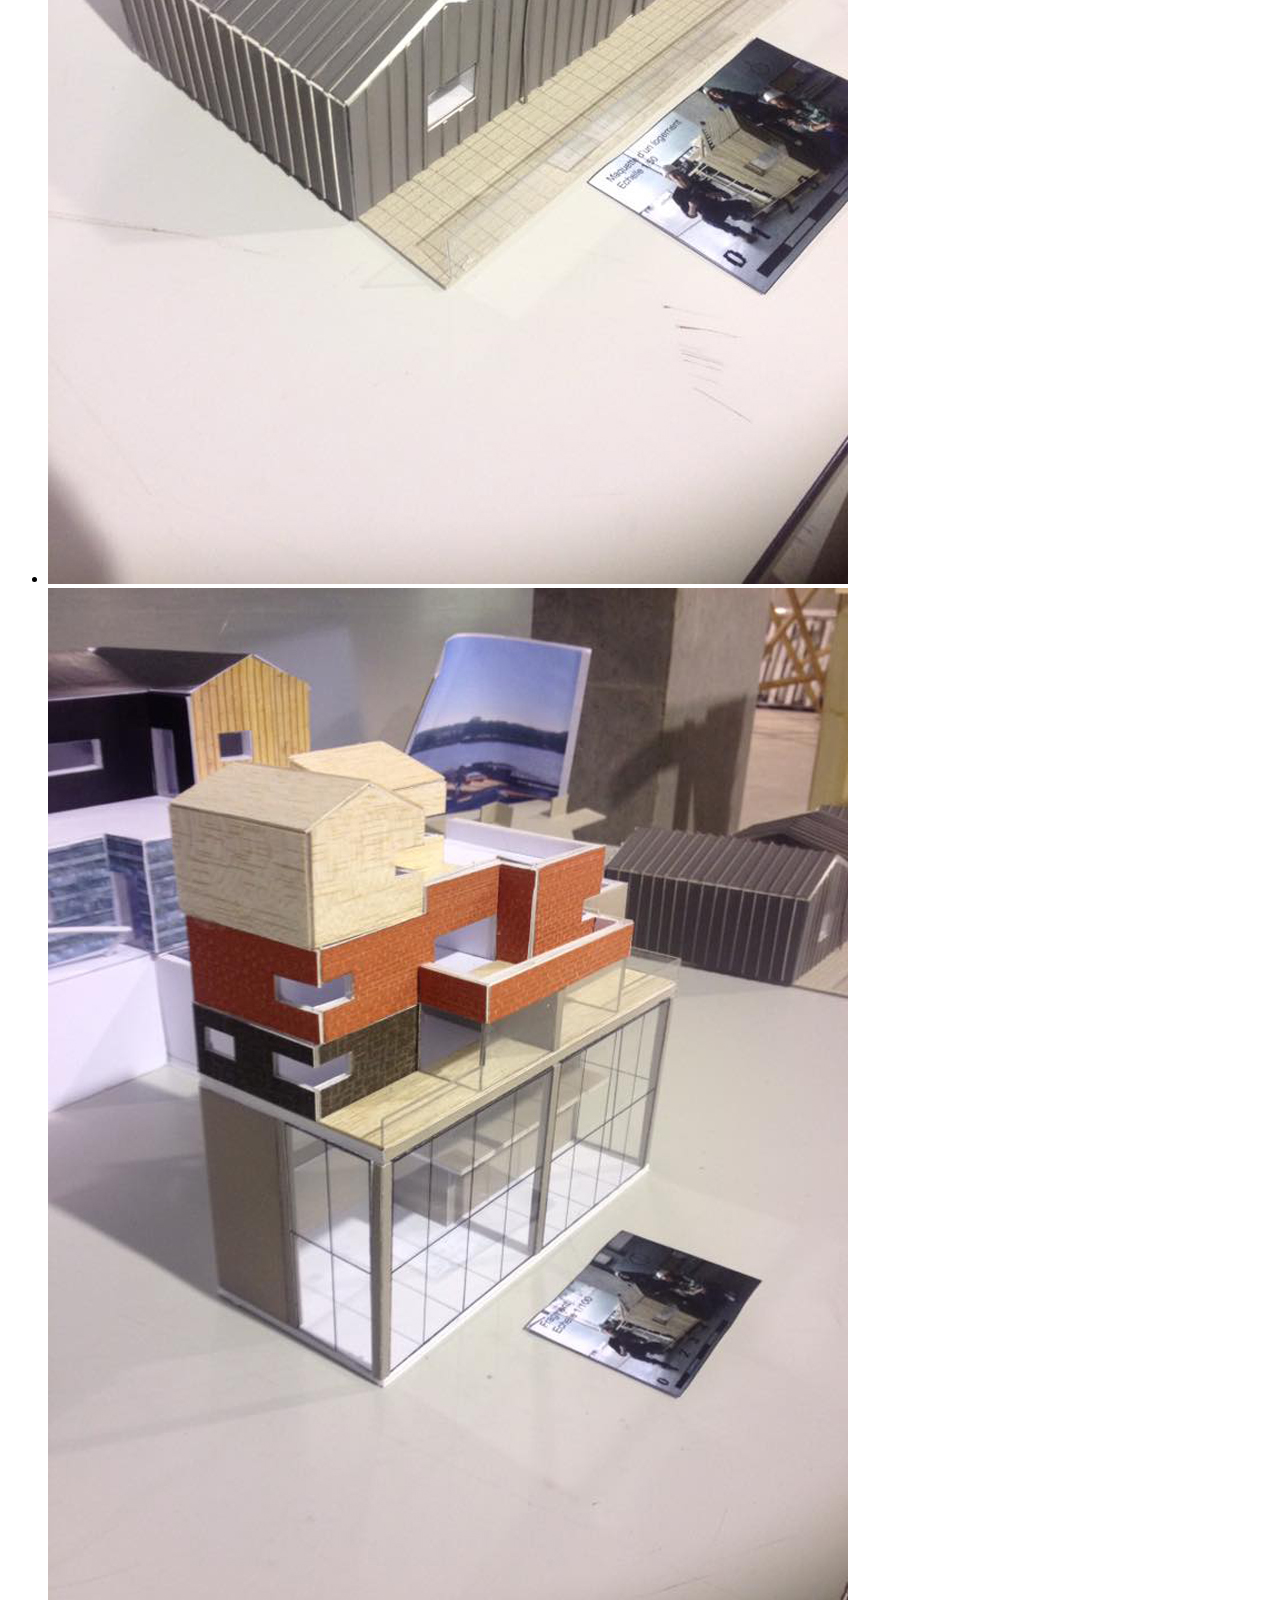
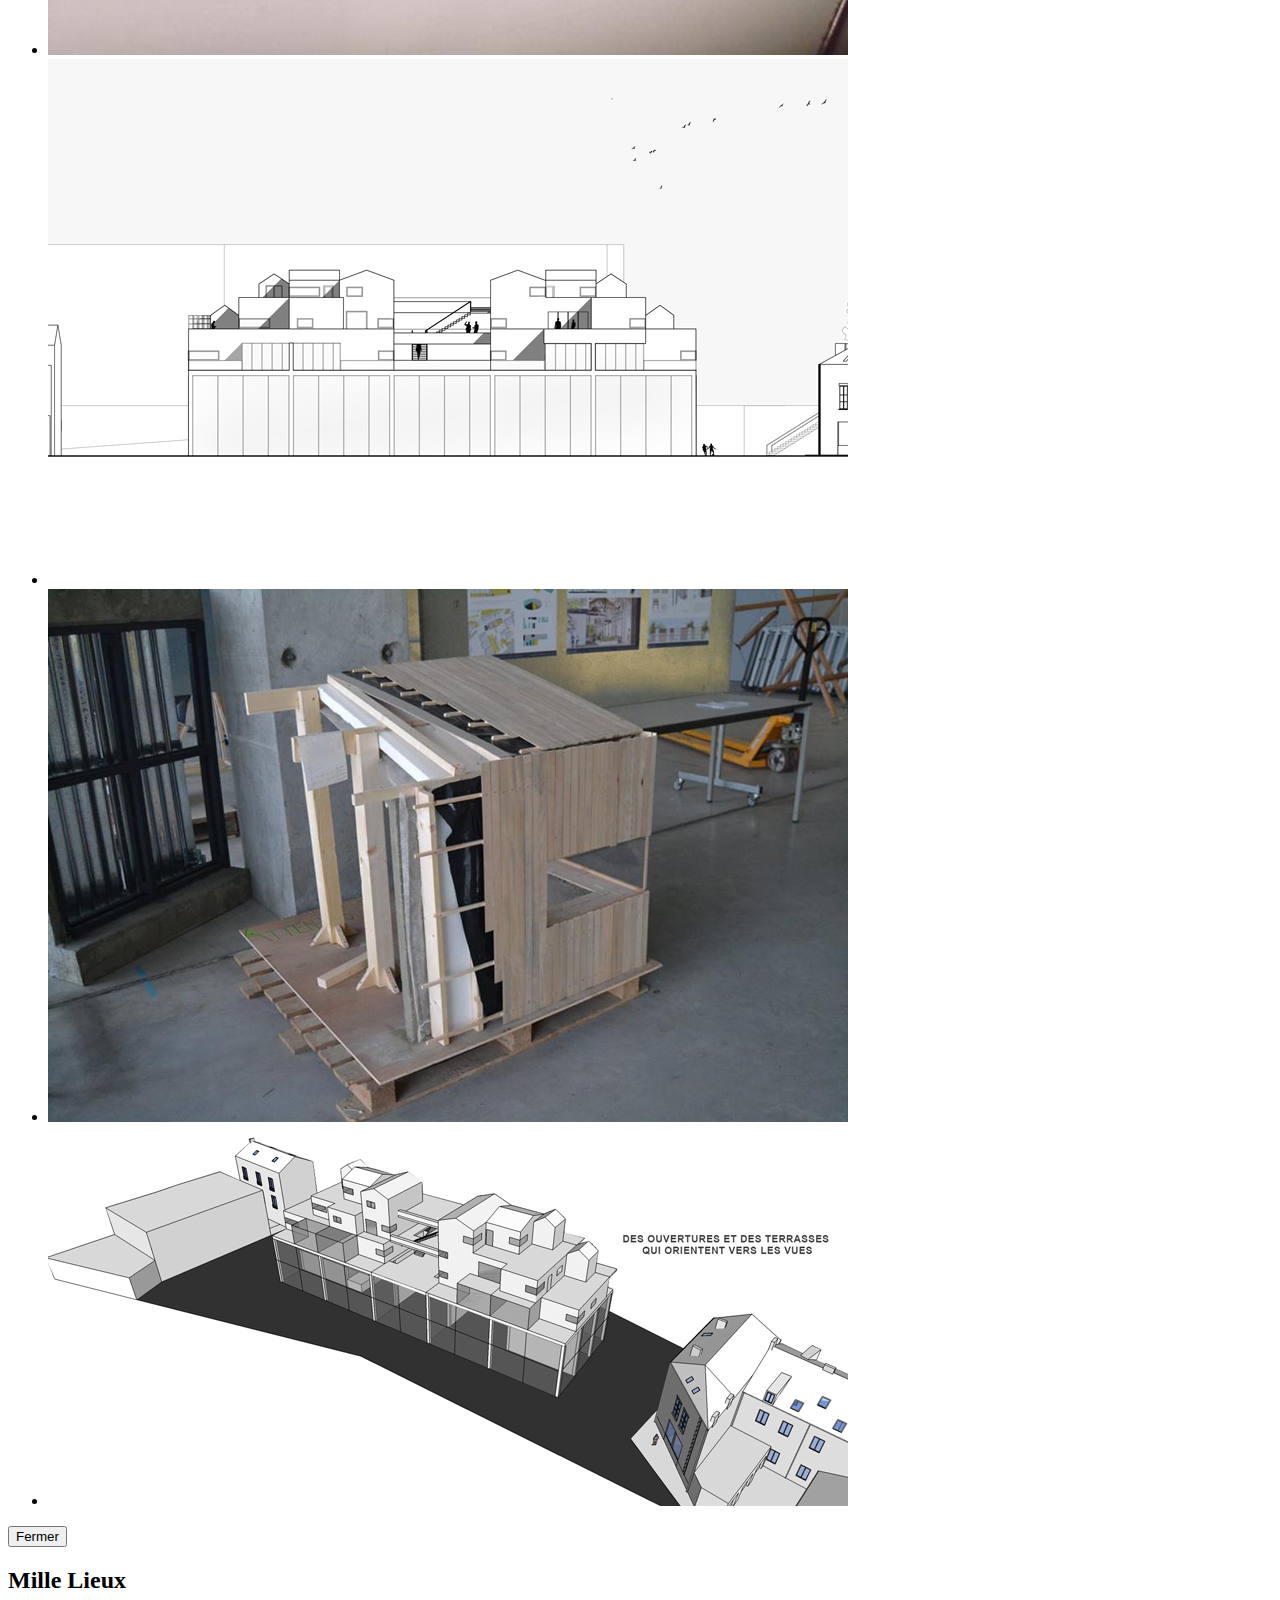
==== commit 5c974abc: "img leg" ====
--- a/index.html
+++ b/index.html
@@ -426,17 +426,18 @@
             <div class="row">
               <div class="col-lg-8 mx-auto">
                 <div class="modal-body">
-                  <h2>Project Title</h2>
+                  <h2>Fragment & coherence, transformative practises. Civic geometries : City rooms, the incomplete city</h2>
                   <hr class="star-primary">
                   <img class="img-fluid img-centered" src="" alt="">
-                  <p>Use this area of the page to describe your project. The icon above is part of a free icon set by</p>
+                  <p>Ce semestre de projet à Limerick était passionnant. Entre l'analyse fine et la compréhension totale du site d'étude, tout en travaillant sur les "rooms" partout dans le monde, partout où l'on peut en voir. Mon choix de site à Limerick était une ruelle derrière un pub, qui était formée d'un patchwork de matériaux et techniques constructives, témoin de l'histoire et de l'architecture de cette ville, couche par couche, toujours en mouvement. La proposition est un matériaux enrichissant le panel et prenant les codes présents. Le but est de relier un espace disponible aux autres espaces publics et proposer une nouvelle façon de penser les espaces présents. La lumière, rarement intense, est à prendre partout, notamment par la réflexion des autres murs. </p>
                   <ul>
-                          <li><img class="img-fluid" src="img/portfolio/possible2.jpg" alt=""></li>
-                          <li><img class="img-fluid" src="img/portfolio/possible3.jpg" alt=""></li>
-                          <li><img class="img-fluid" src="img/portfolio/possible4.jpg" alt=""></li>
-                          <li><img class="img-fluid" src="img/portfolio/possible5.jpg" alt=""></li>
-                          <li><img class="img-fluid" src="img/portfolio/possible6.jpg" alt=""></li>
-                          <li><img class="img-fluid" src="img/portfolio/possible7.jpg" alt=""></li>
+                          <li><img class="img-fluid" src="img/portfolio/pers1.jpg" alt=""></li>
+                          <li><img class="img-fluid" src="img/portfolio/elevrue.jpg" alt=""></li>
+                          <li><img class="img-fluid" src="img/portfolio/pers.jpg" alt=""></li>
+                          <li><img class="img-fluid" src="img/portfolio/assise1.jpg" alt=""></li>
+                          <li><img class="img-fluid" src="img/portfolio/assise2.jpg" alt=""></li>
+                          <li><img class="img-fluid" src="img/portfolio/floor.jpg" alt=""></li>
+                          <li><img class="img-fluid" src="img/portfolio/ground.jpg" alt=""></li>
                   </ul>
                   <button class="btn btn-success" type="button" data-dismiss="modal">
                     <i class="fa fa-times"></i>
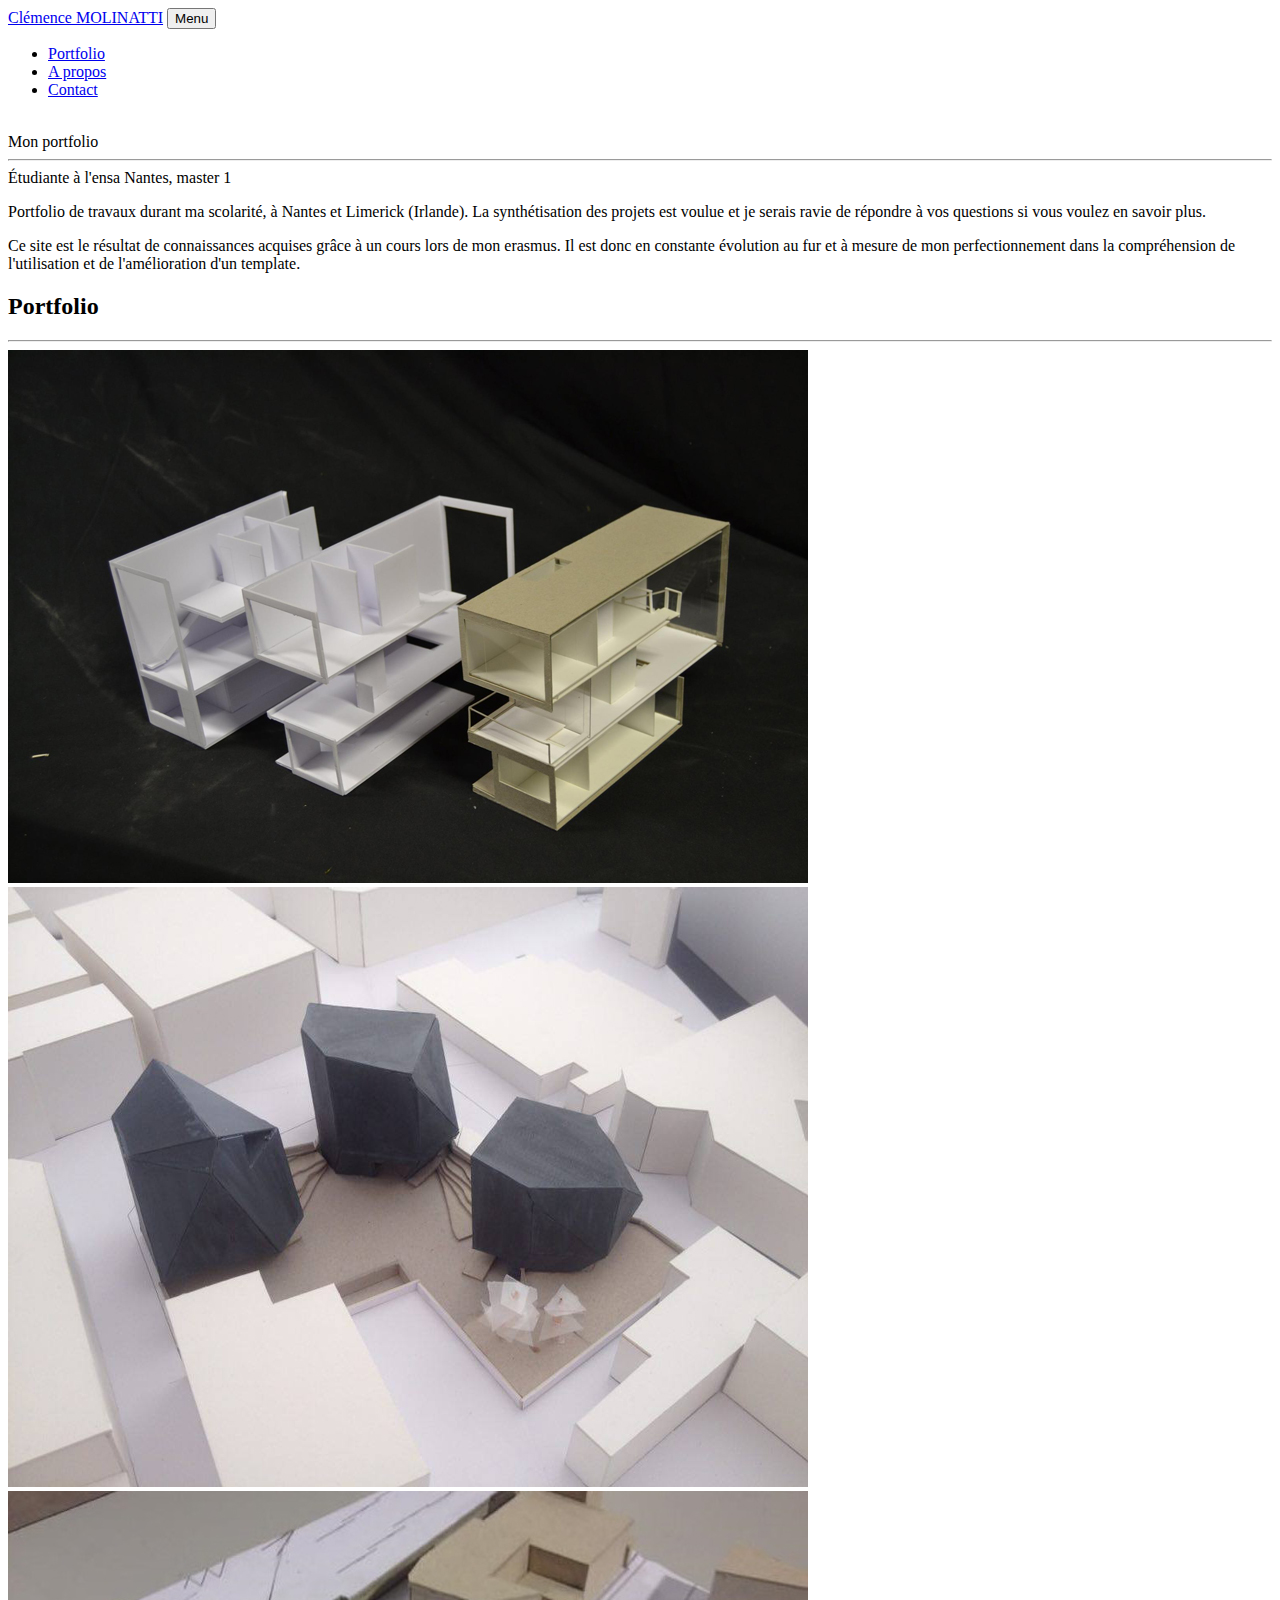
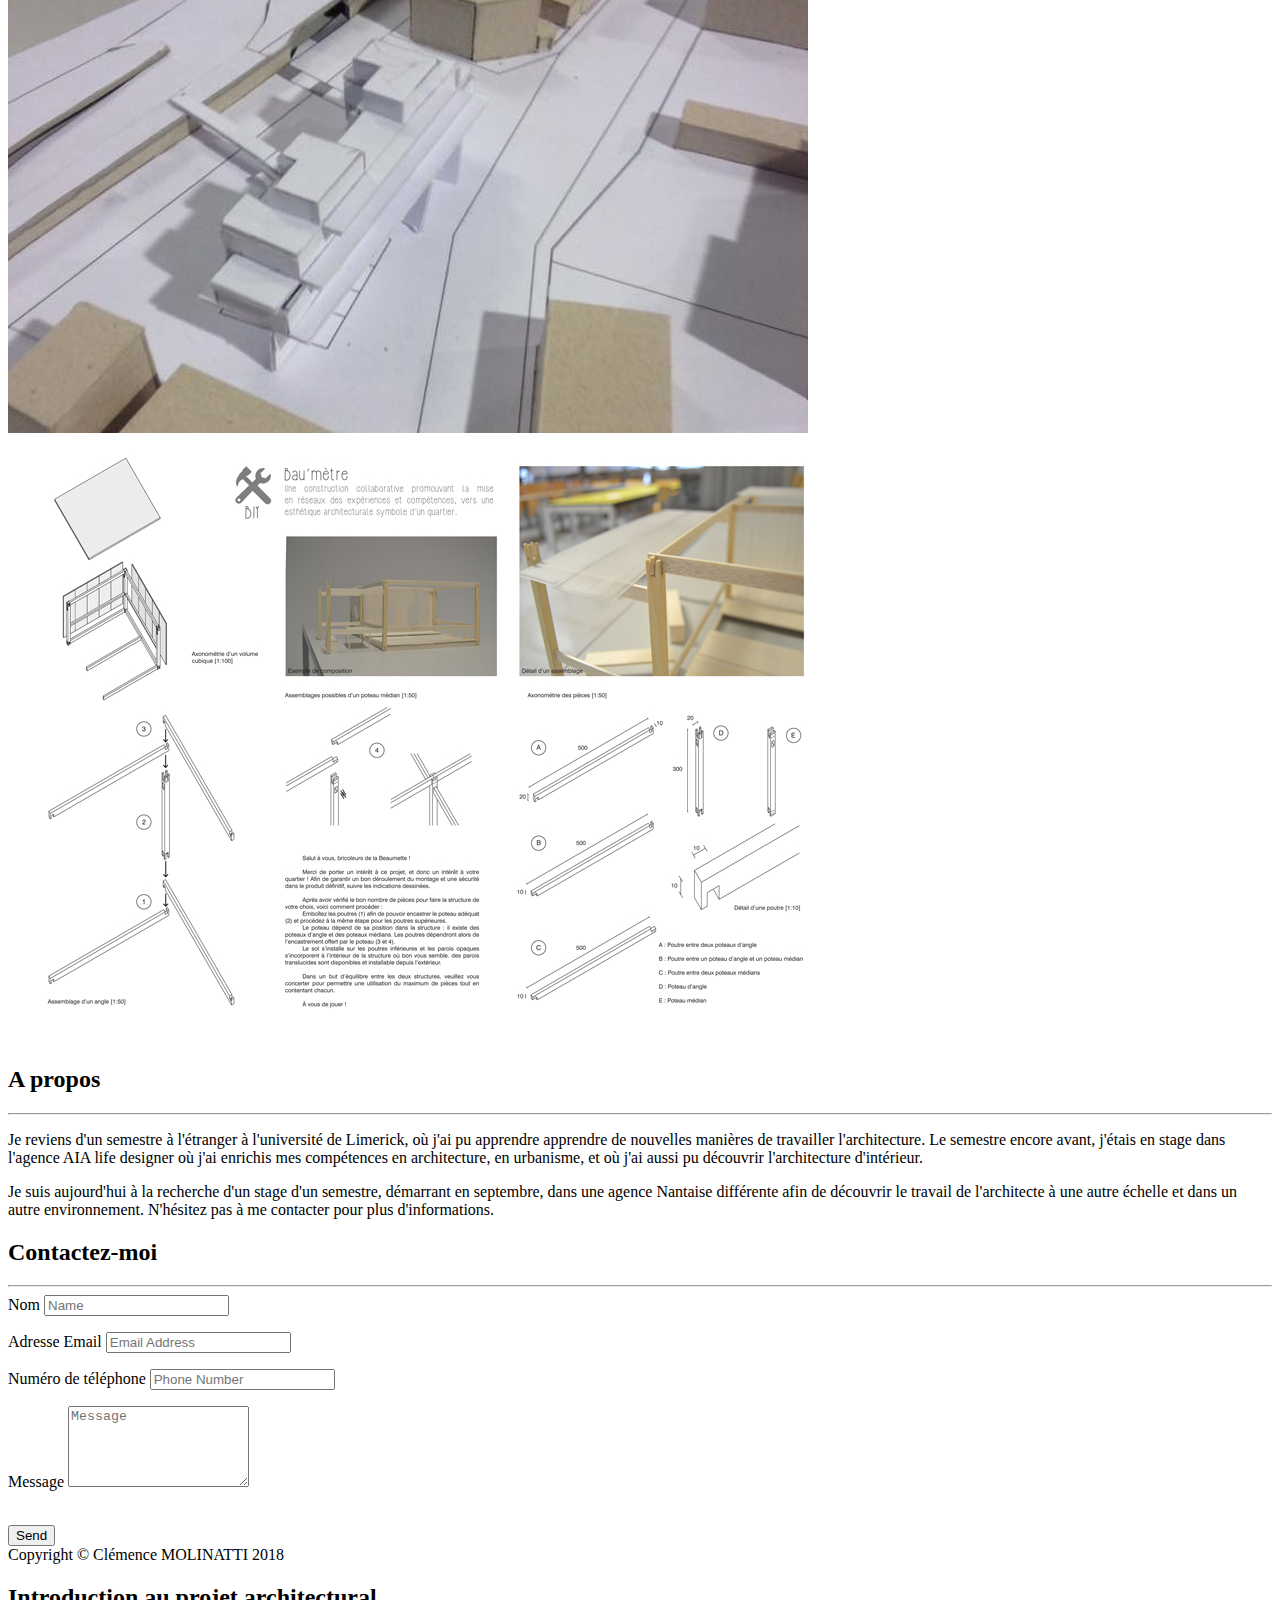
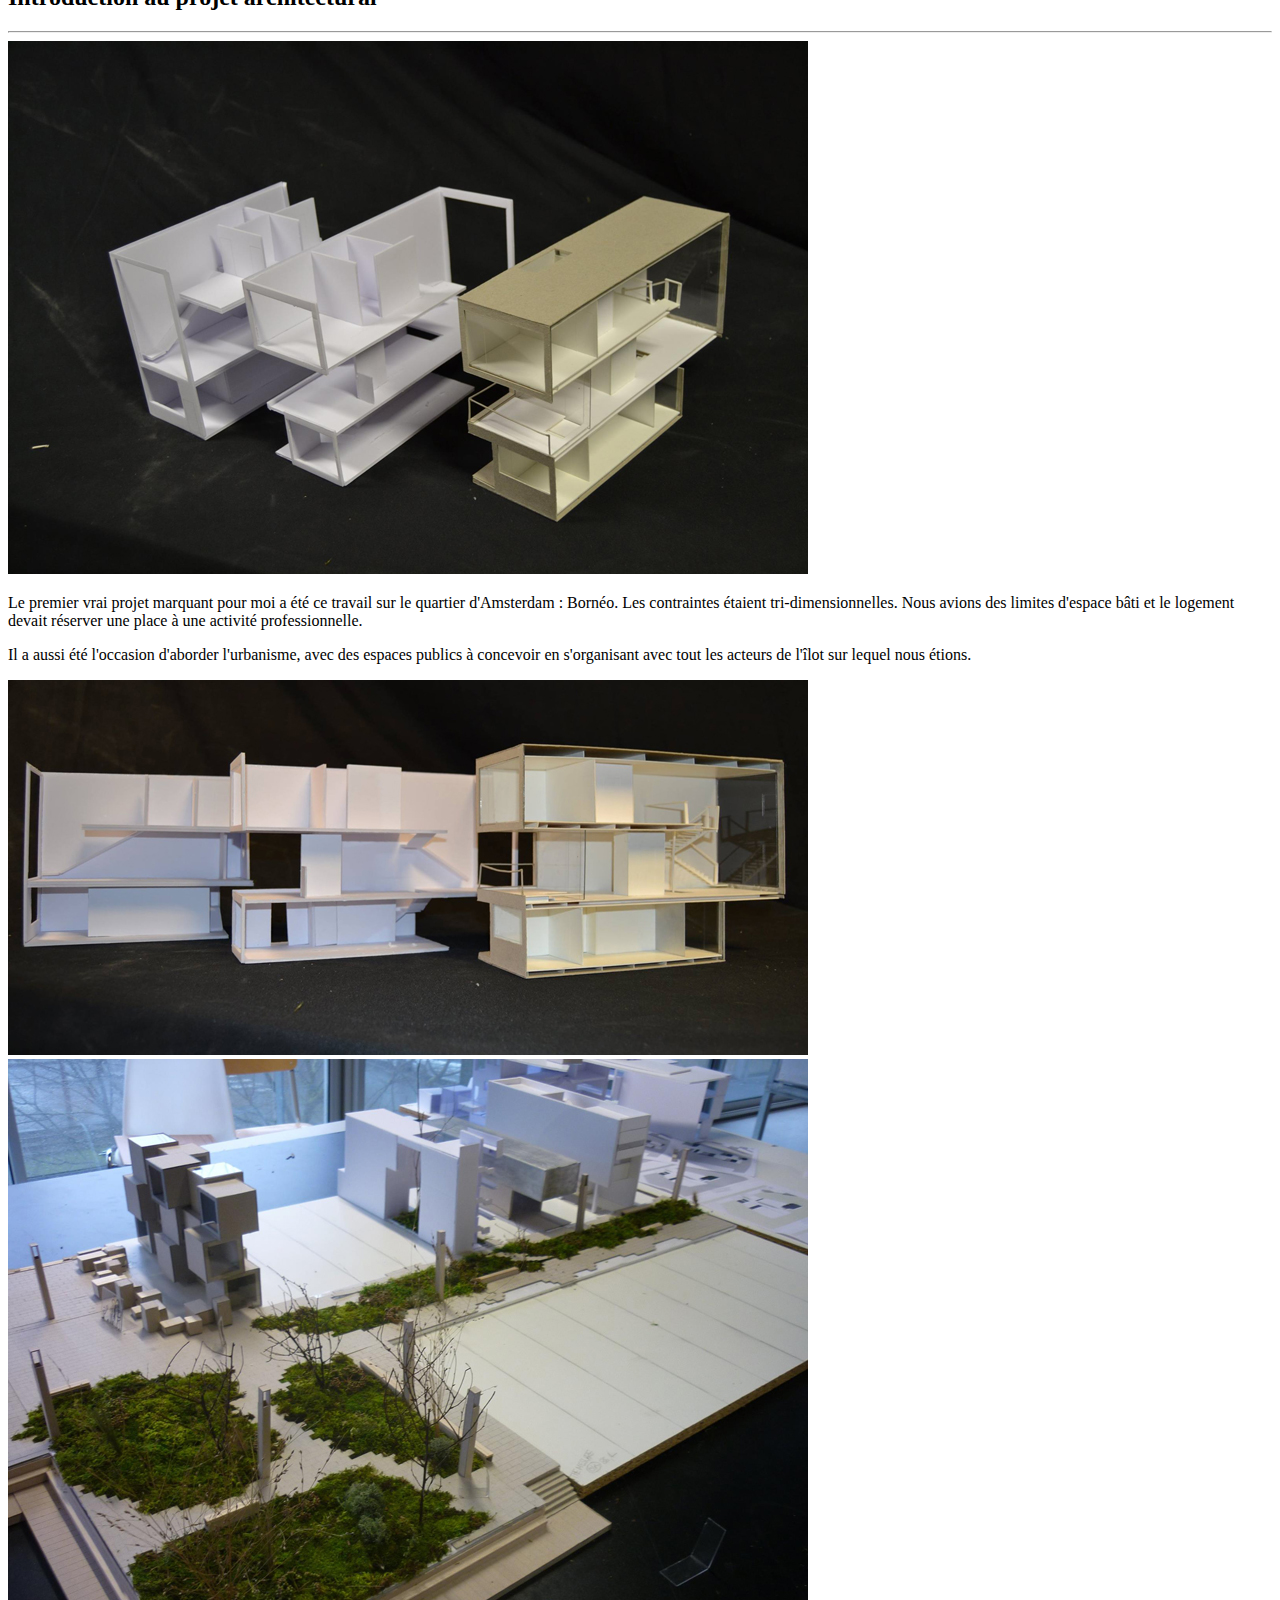
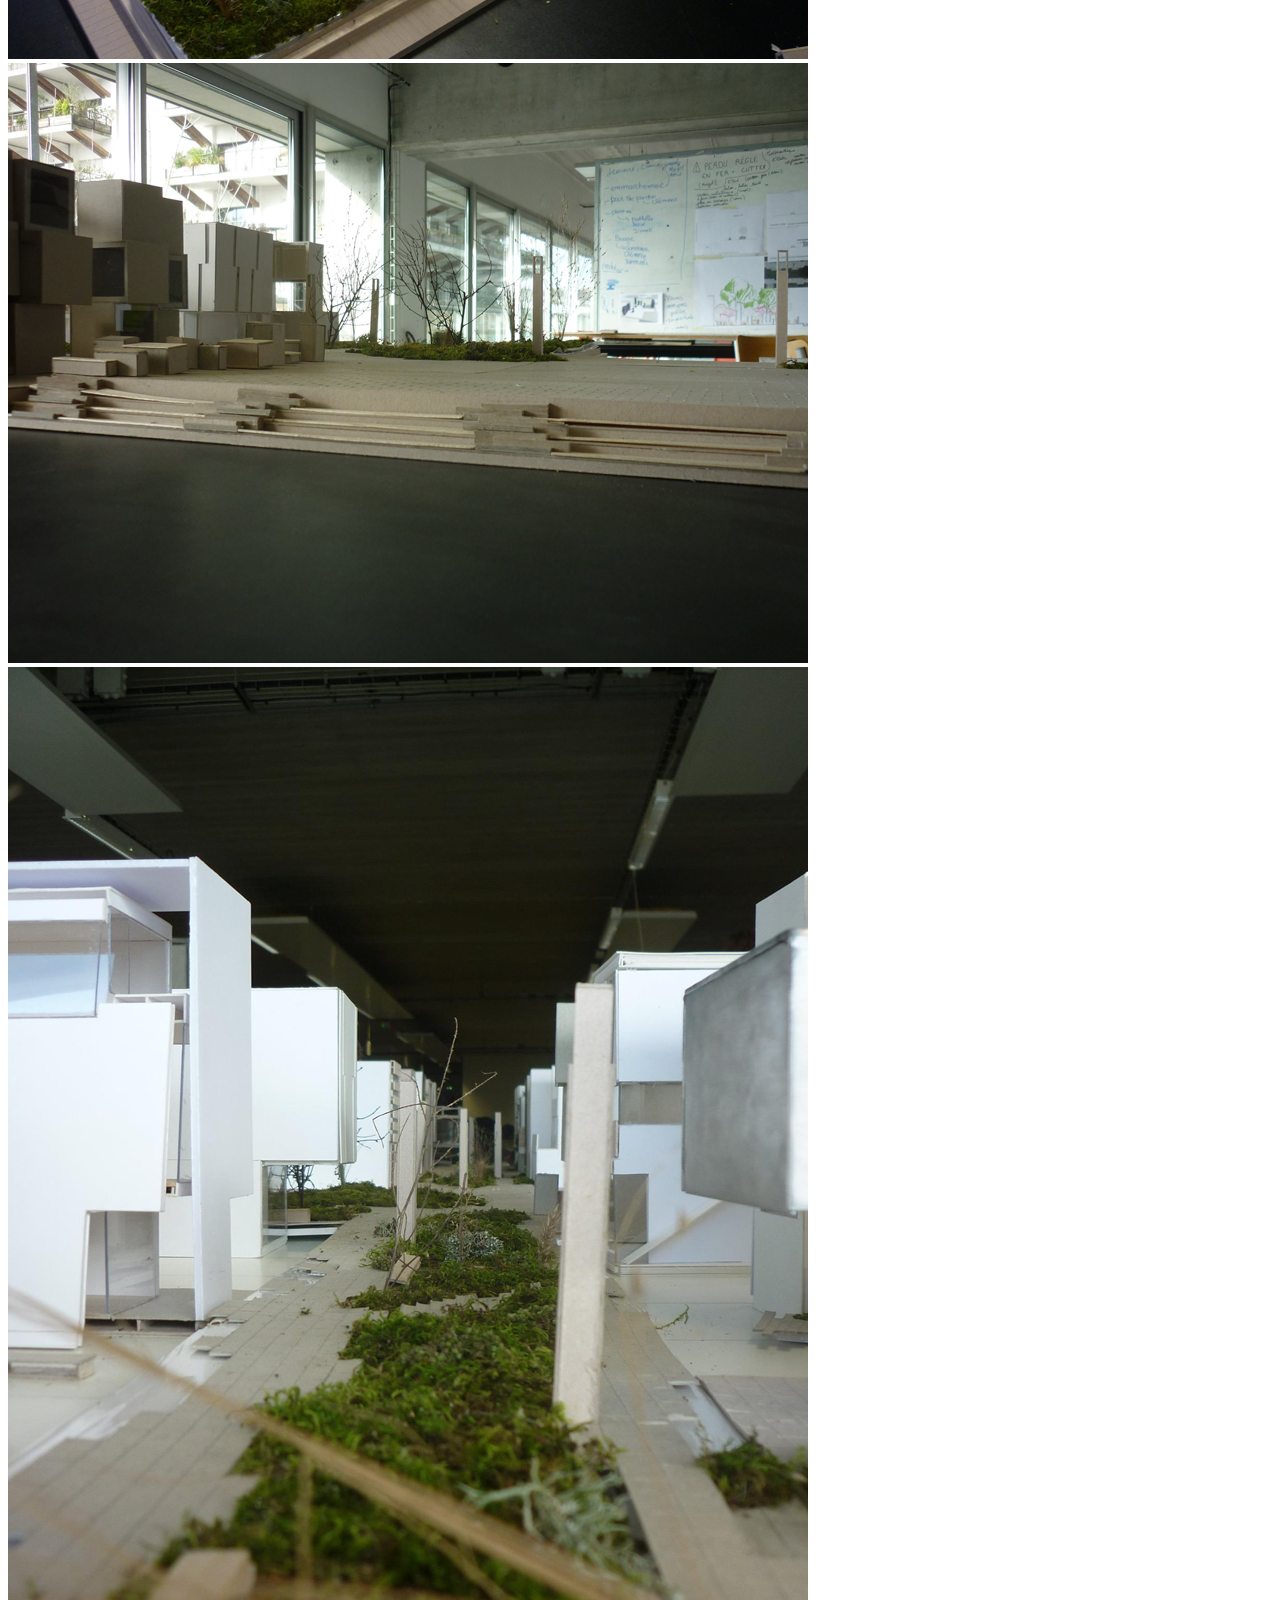
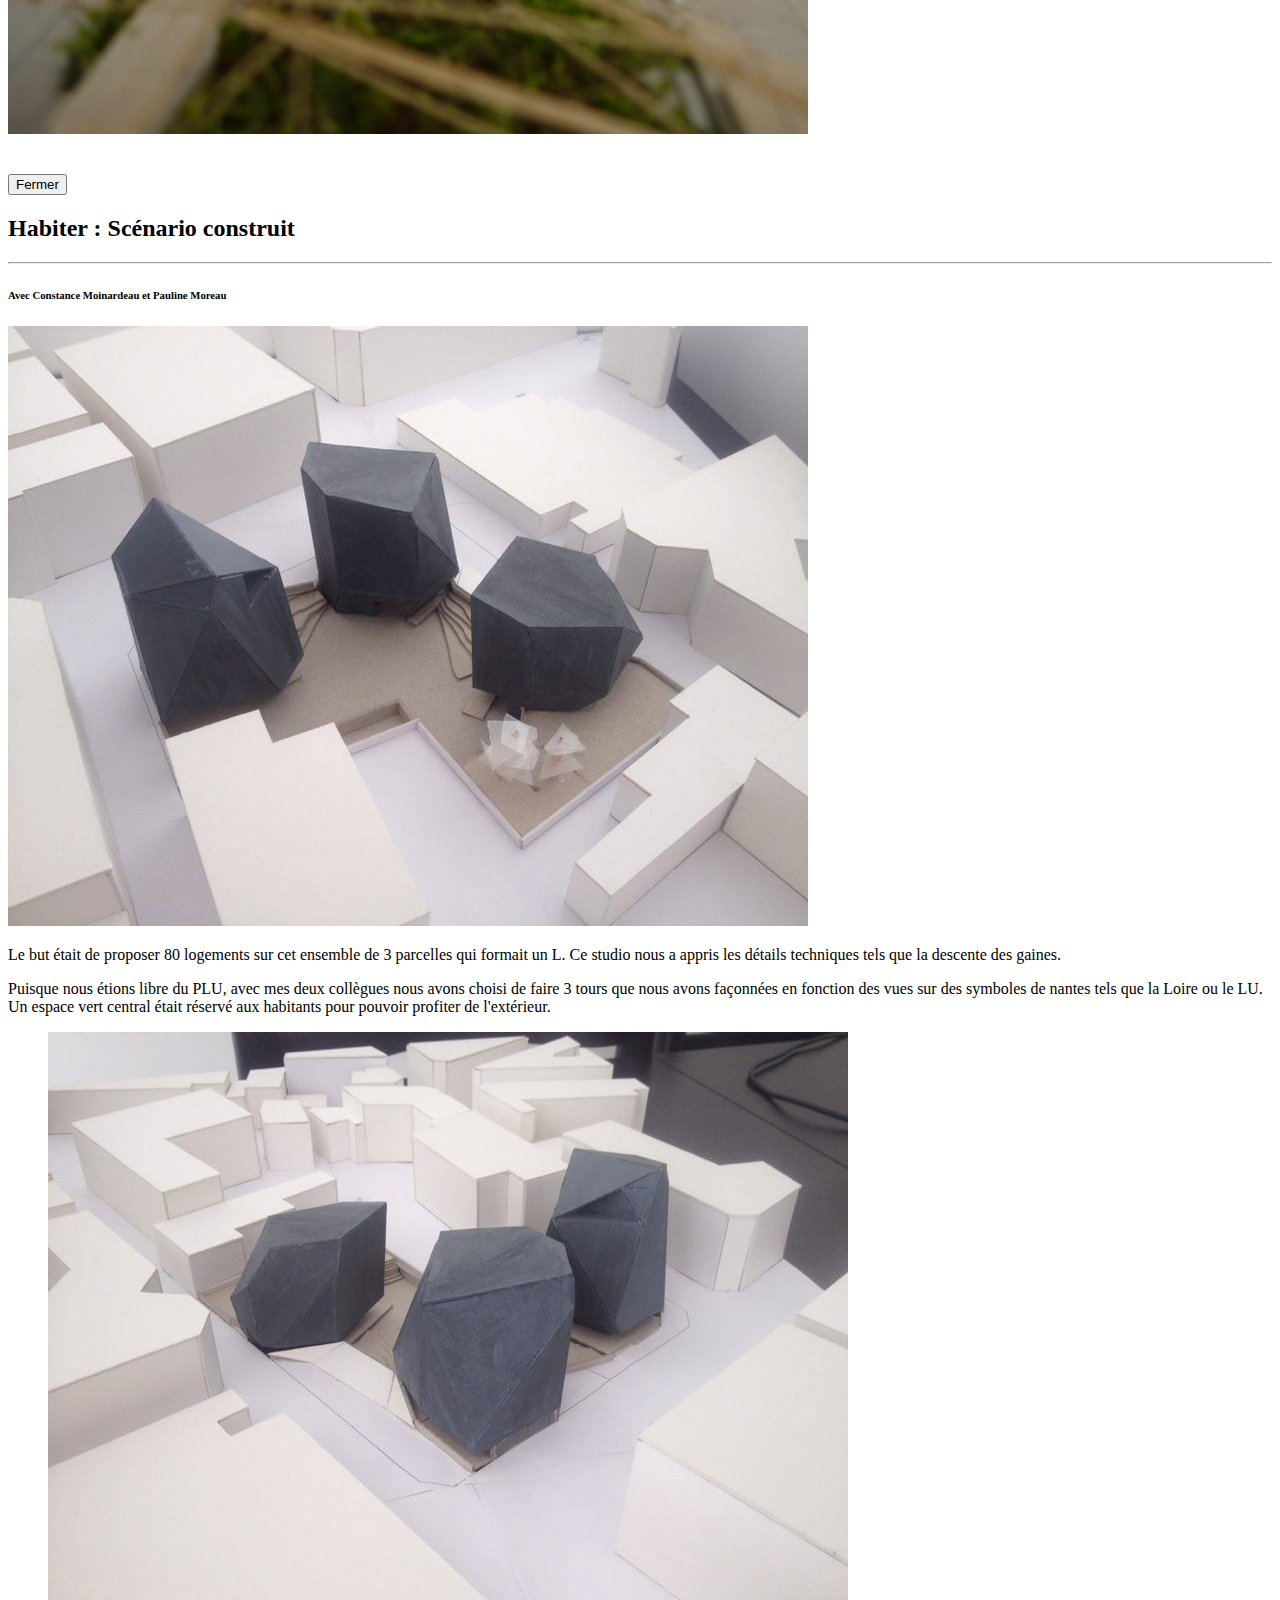
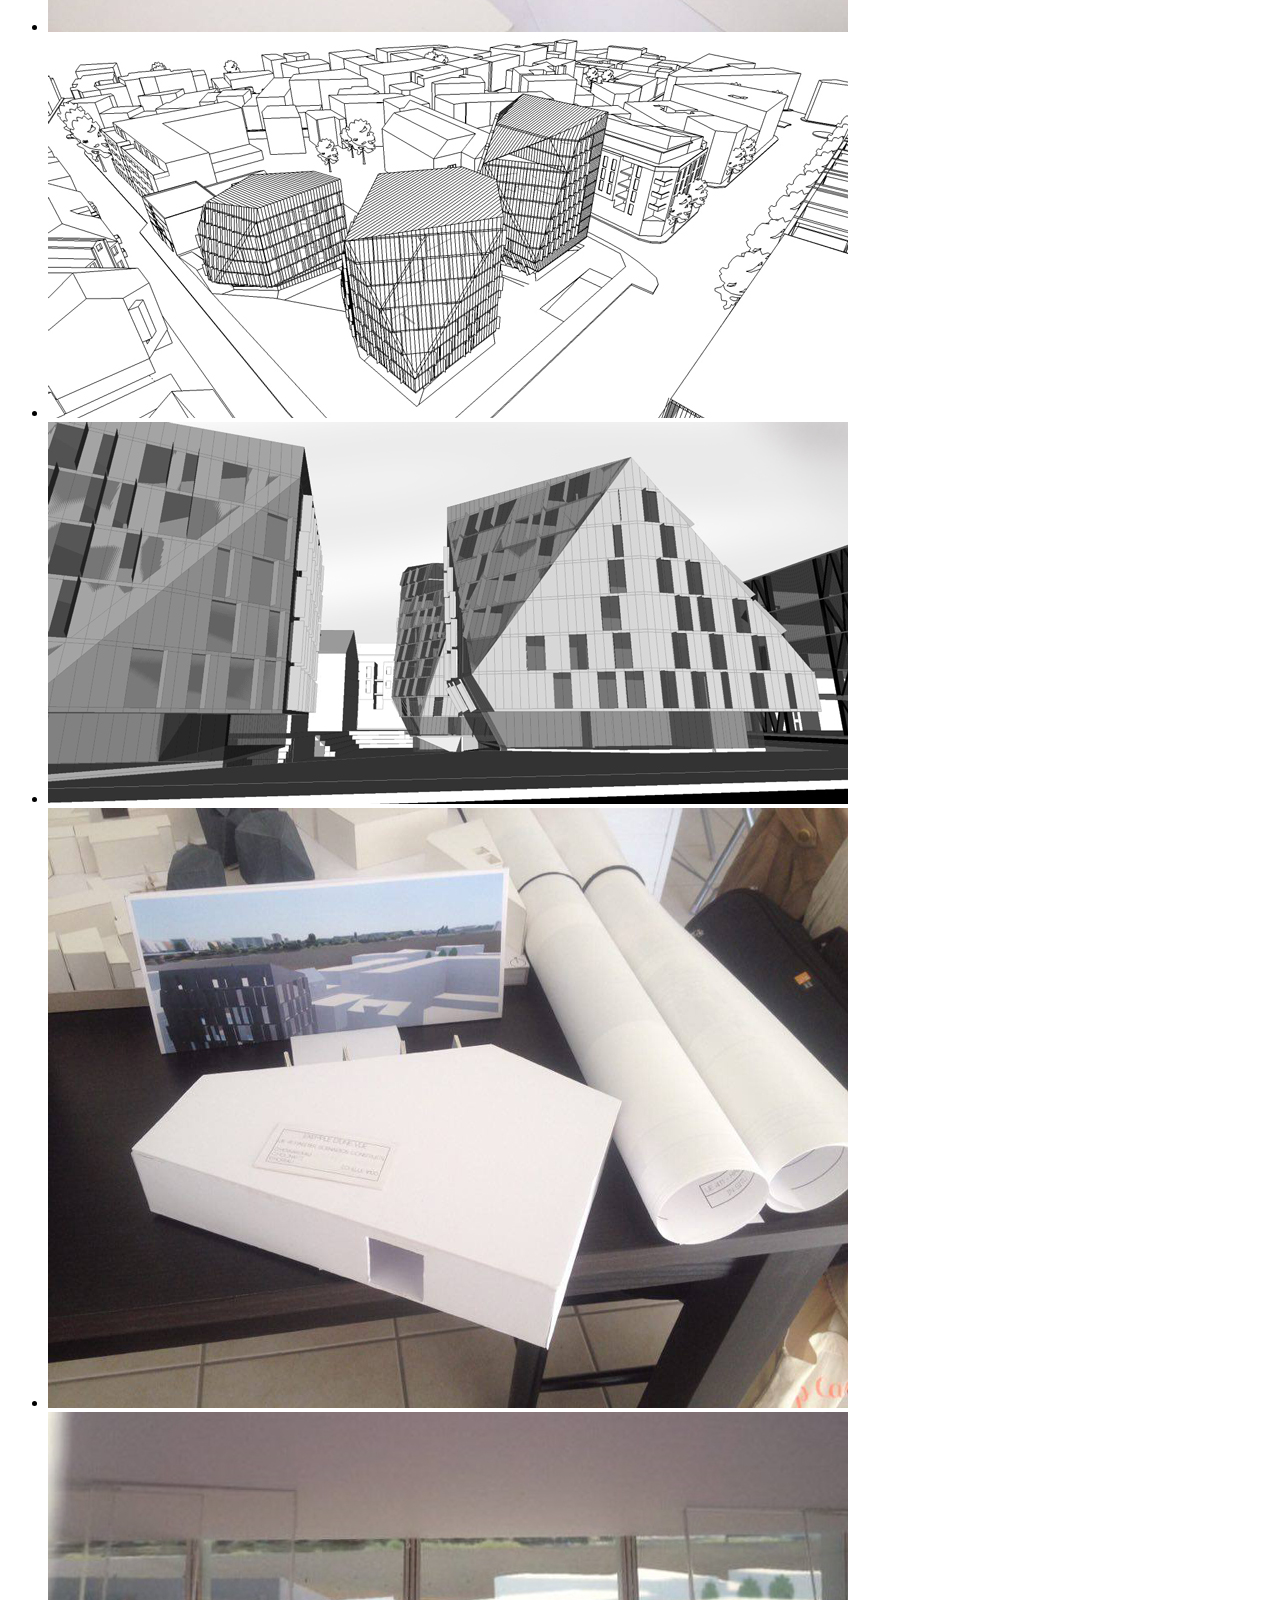
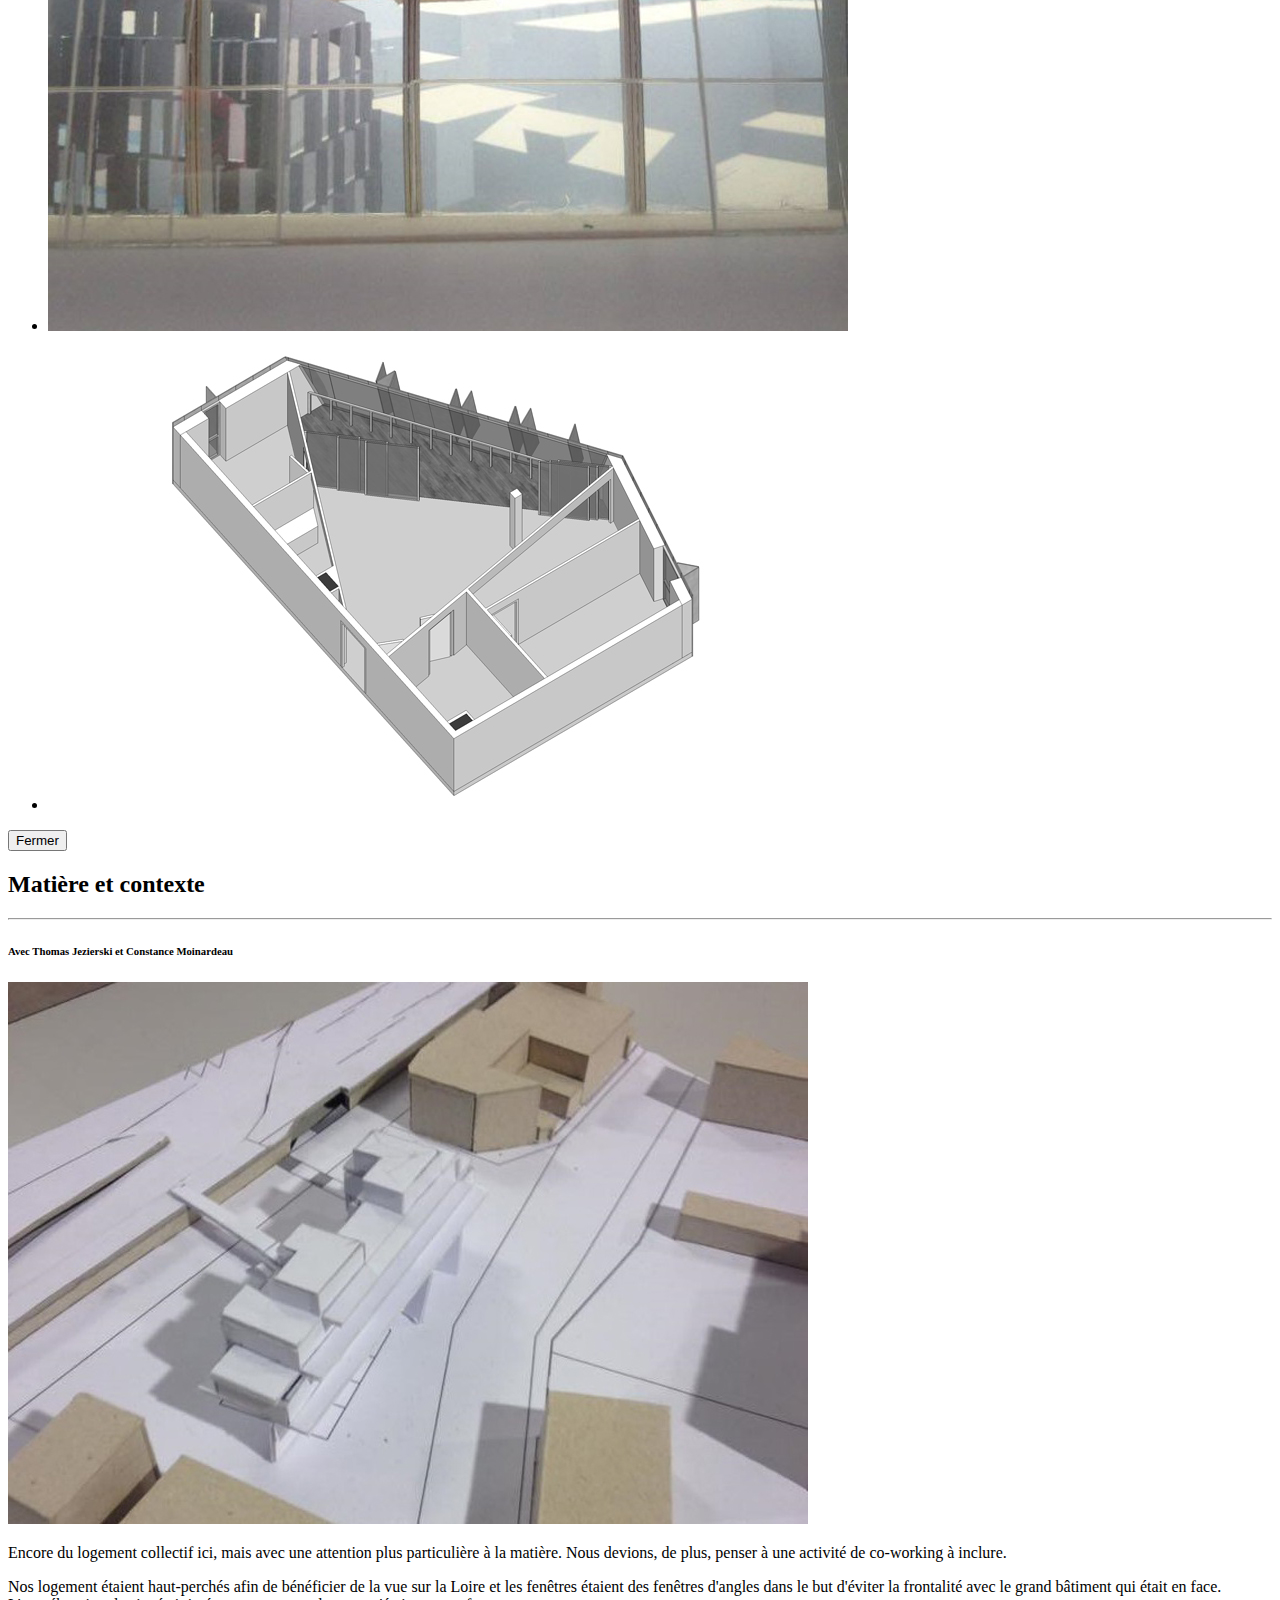
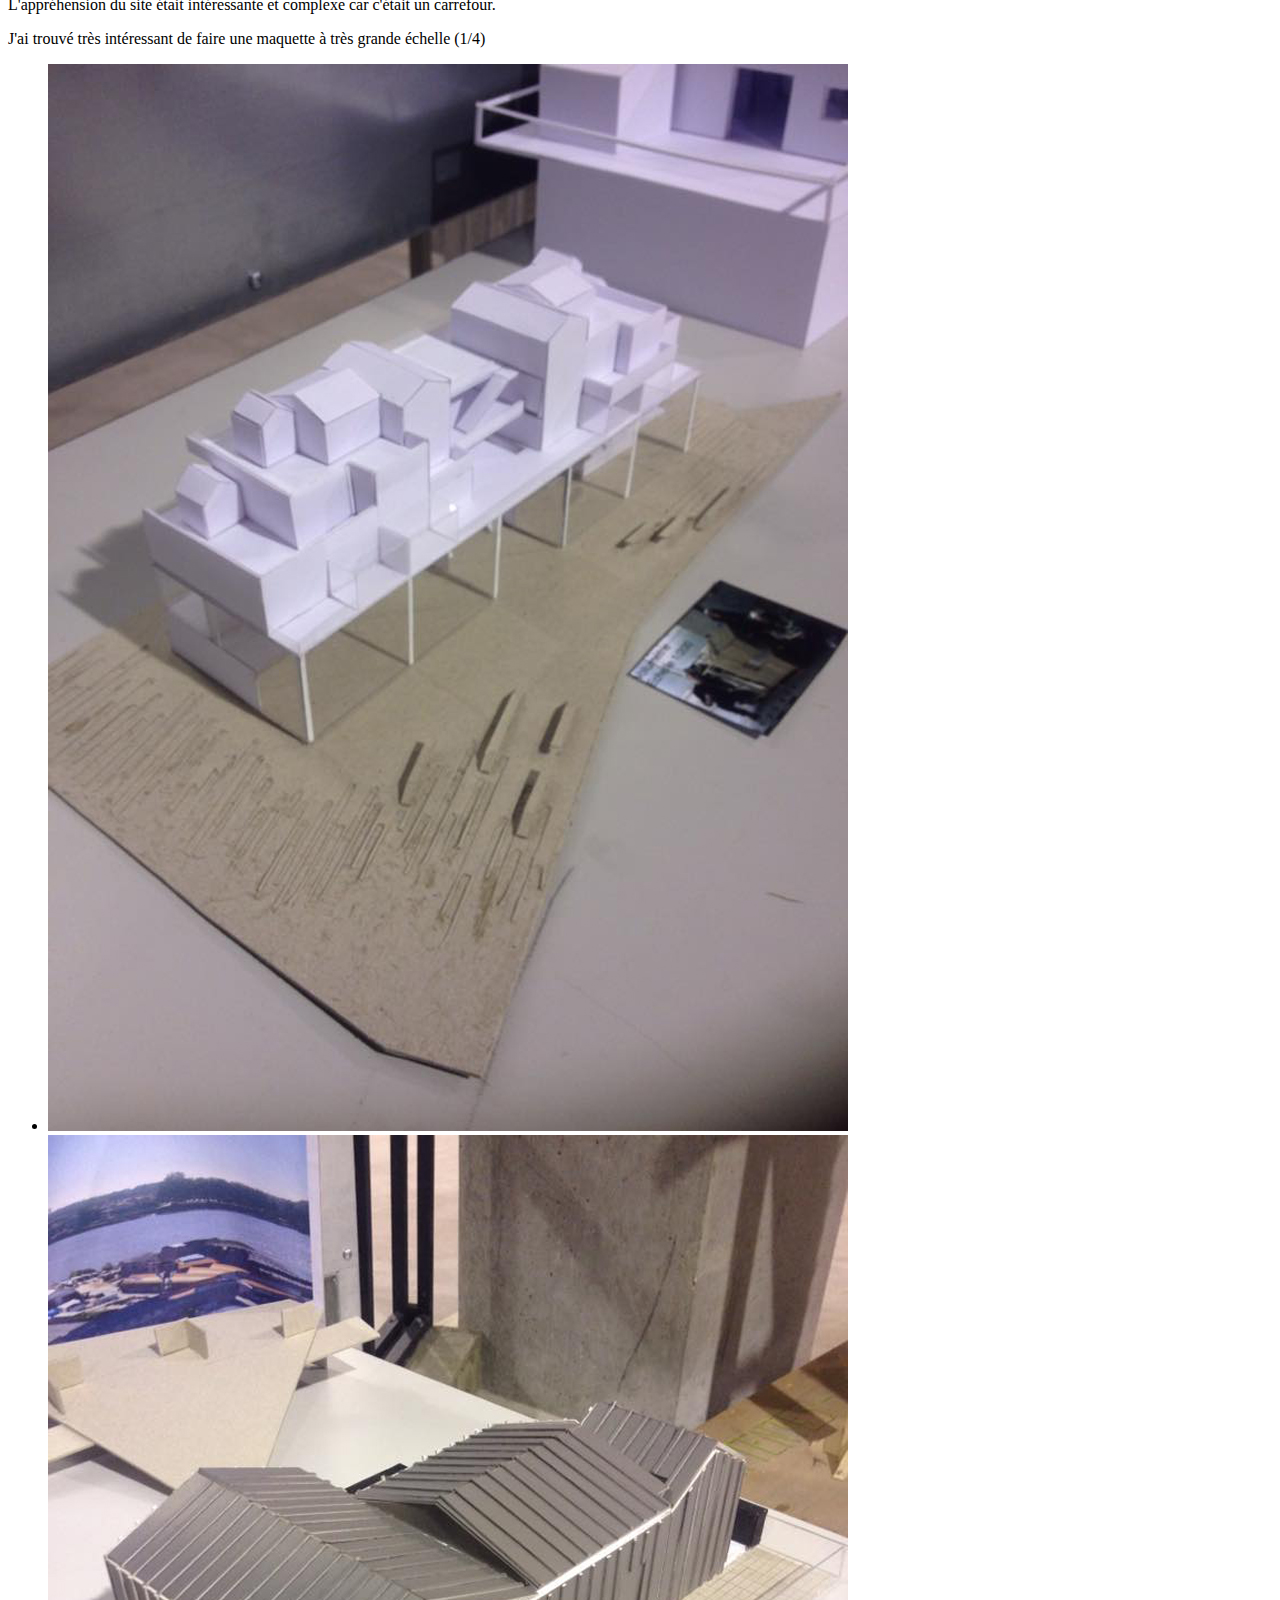
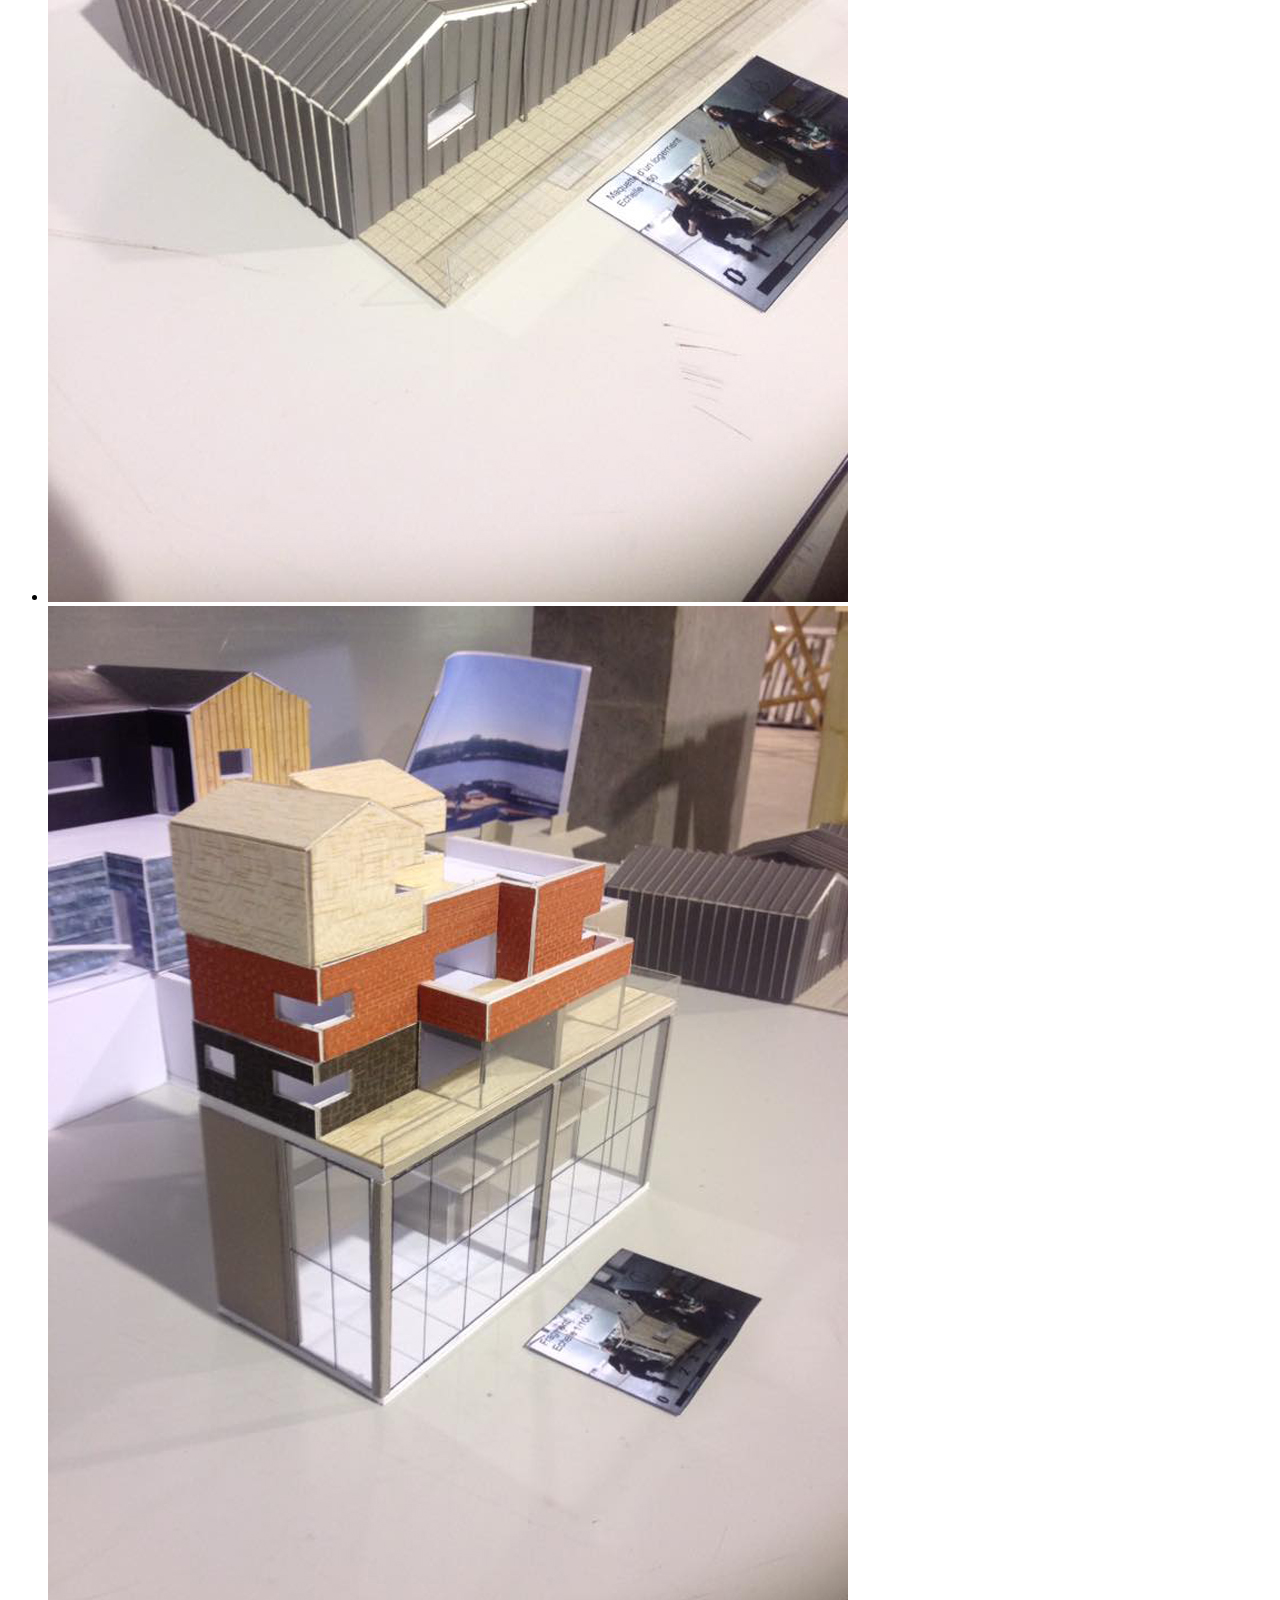
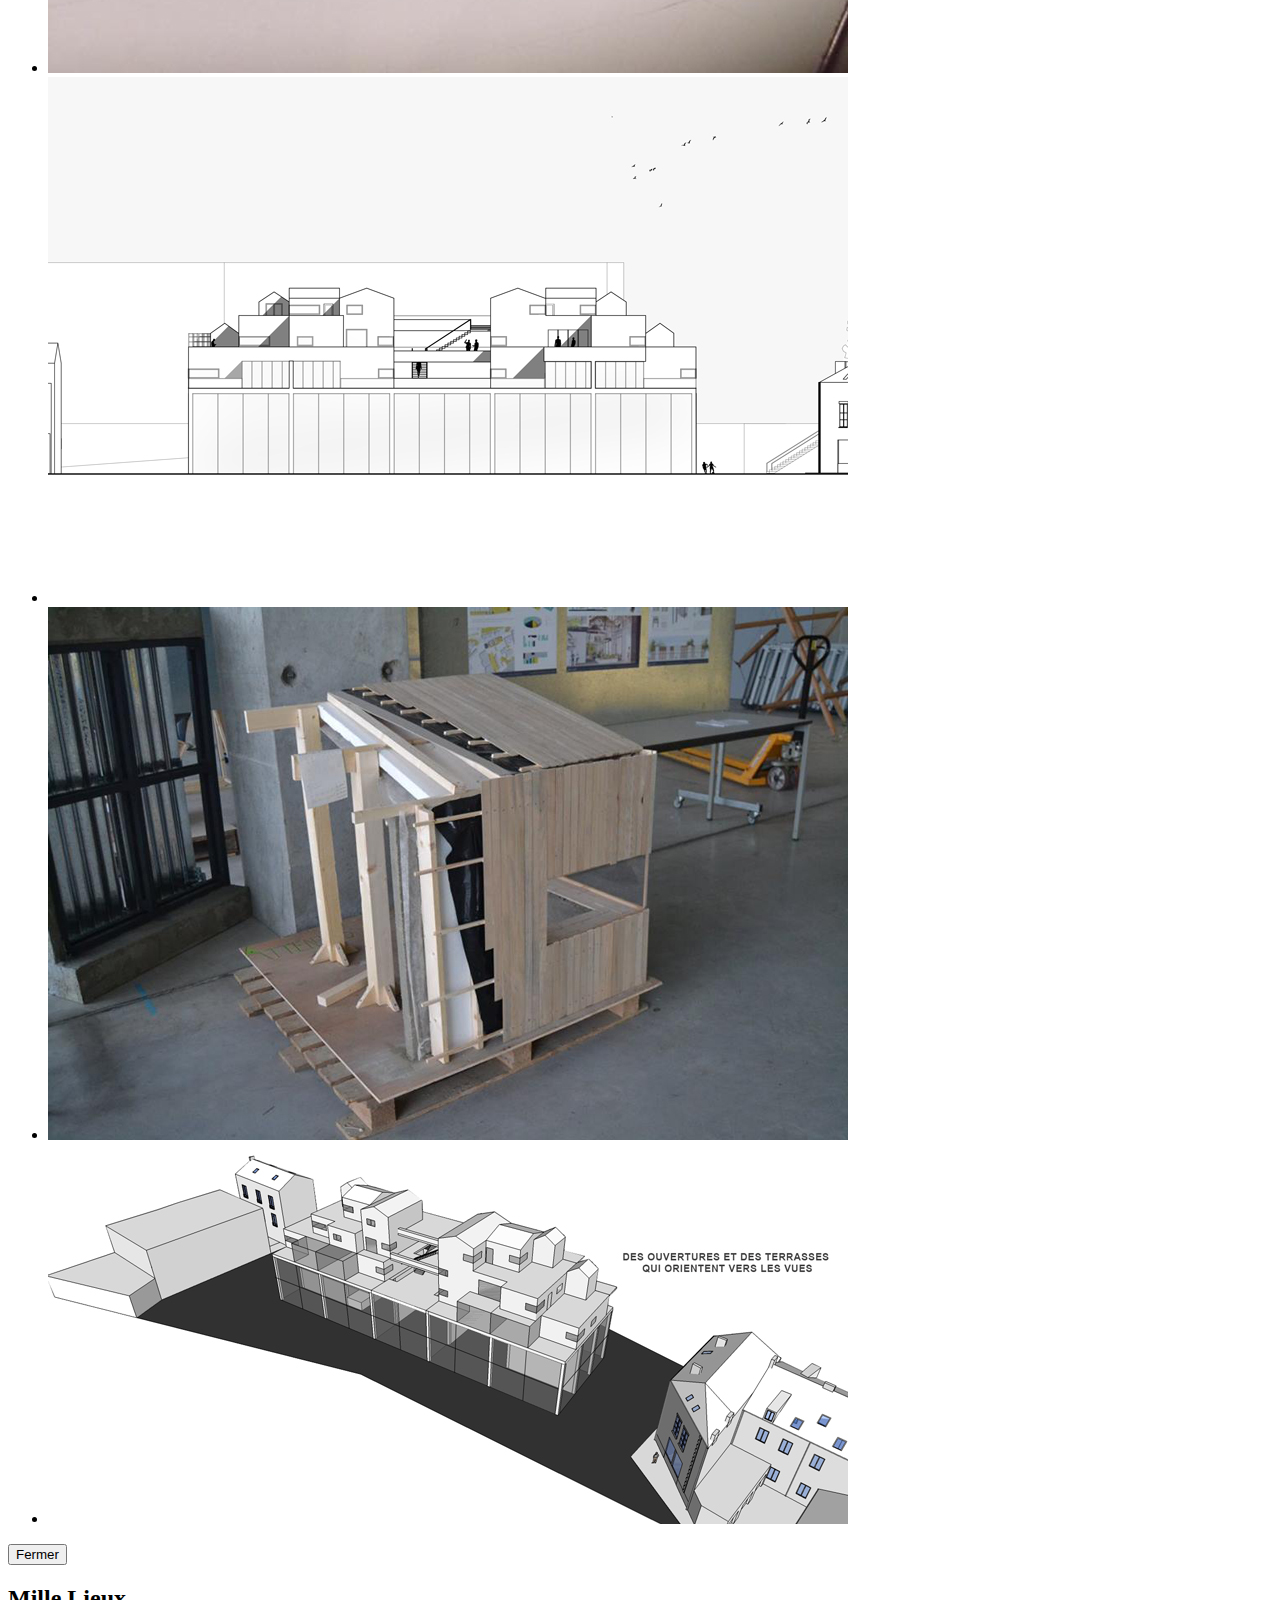
==== commit 7f9cf7b8: "add" ====
--- a/index.html
+++ b/index.html
@@ -57,8 +57,8 @@
           <span class="name">Mon portfolio</span>
           <hr class="star-light">
           <span class="skills">Étudiante à l'ensa Nantes, master 1
-          <p>Portfolio de travaux durant ma scolarité, à Nantes et Limerick (Irlande)</p>
-        <p>Ce site est le résultat de connaissances acquises grâce à un cours lors de mon erasmus.</span>
+          <p>Portfolio de travaux durant ma scolarité, à Nantes et Limerick (Irlande). La synthétisation des projets est voulue et je serais ravie de répondre à vos questions si vous voulez en savoir plus.</p>
+        <p>Ce site est le résultat de connaissances acquises grâce à un cours lors de mon erasmus. Il est donc en constante évolution au fur et à mesure de mon perfectionnement dans la compréhension de l'utilisation et de l'amélioration d'un template.</span>
         </div>
       </div>
     </header>
@@ -126,7 +126,7 @@
                   <i class="fa fa-search-plus fa-3x"></i>
                 </div>
               </div>
-              <img class="img-fluid" src="img/portfolio/.png" alt="">
+              <img class="img-fluid" src="img/portfolio/maq1.jpg" alt="">
             </a>
           </div>
         </div>
@@ -428,8 +428,8 @@
                 <div class="modal-body">
                   <h2>Fragment & coherence, transformative practises. Civic geometries : City rooms, the incomplete city</h2>
                   <hr class="star-primary">
-                  <img class="img-fluid img-centered" src="" alt="">
-                  <p>Ce semestre de projet à Limerick était passionnant. Entre l'analyse fine et la compréhension totale du site d'étude, tout en travaillant sur les "rooms" partout dans le monde, partout où l'on peut en voir. Mon choix de site à Limerick était une ruelle derrière un pub, qui était formée d'un patchwork de matériaux et techniques constructives, témoin de l'histoire et de l'architecture de cette ville, couche par couche, toujours en mouvement. La proposition est un matériaux enrichissant le panel et prenant les codes présents. Le but est de relier un espace disponible aux autres espaces publics et proposer une nouvelle façon de penser les espaces présents. La lumière, rarement intense, est à prendre partout, notamment par la réflexion des autres murs. </p>
+                  <img class="img-fluid img-centered" src="img/portfolio/maq2.jpg" alt="">
+                  <p>Ce semestre de projet à Limerick était passionnant. Entre l'analyse fine et la compréhension totale du site d'étude, tout en travaillant sur les "rooms" partout dans le monde, partout où l'on peut en voir. Mon choix de site à Limerick était une ruelle derrière un pub, qui était formée d'un patchwork de matériaux et techniques constructives, témoin de l'histoire et de l'architecture de cette ville, couche par couche, toujours en mouvement. La proposition est un matériaux enrichissant le panel et prenant les codes présents. Le but est de relier un espace disponible aux autres espaces publics et proposer une nouvelle façon de penser les espaces présents. La lumière, rarement intense, est à prendre partout, notamment par la réflexion des autres murs. Le travail de dessin, à la main, en parallèle avec l'analyse de la construction irlandaise, fût un de mes plus grands enrichissements lors de mes années d'étude en architecture. </p>
                   <ul>
                           <li><img class="img-fluid" src="img/portfolio/pers1.jpg" alt=""></li>
                           <li><img class="img-fluid" src="img/portfolio/elevrue.jpg" alt=""></li>
@@ -438,6 +438,12 @@
                           <li><img class="img-fluid" src="img/portfolio/assise2.jpg" alt=""></li>
                           <li><img class="img-fluid" src="img/portfolio/floor.jpg" alt=""></li>
                           <li><img class="img-fluid" src="img/portfolio/ground.jpg" alt=""></li>
+                          <li><img class="img-fluid" src="img/portfolio/cut1.jpg" alt=""></li>
+                          <li><img class="img-fluid" src="img/portfolio/cut2.jpg" alt=""></li>
+                          <li><img class="img-fluid" src="img/portfolio/cut3.jpg" alt=""></li>
+                          <li><img class="img-fluid" src="img/portfolio/cut4.jpg" alt=""></li>
+                          <li><img class="img-fluid" src="img/portfolio/cut5.jpg" alt=""></li>
+                          <li><img class="img-fluid" src="img/portfolio/cut6.jpg" alt=""></li>
                   </ul>
                   <button class="btn btn-success" type="button" data-dismiss="modal">
                     <i class="fa fa-times"></i>
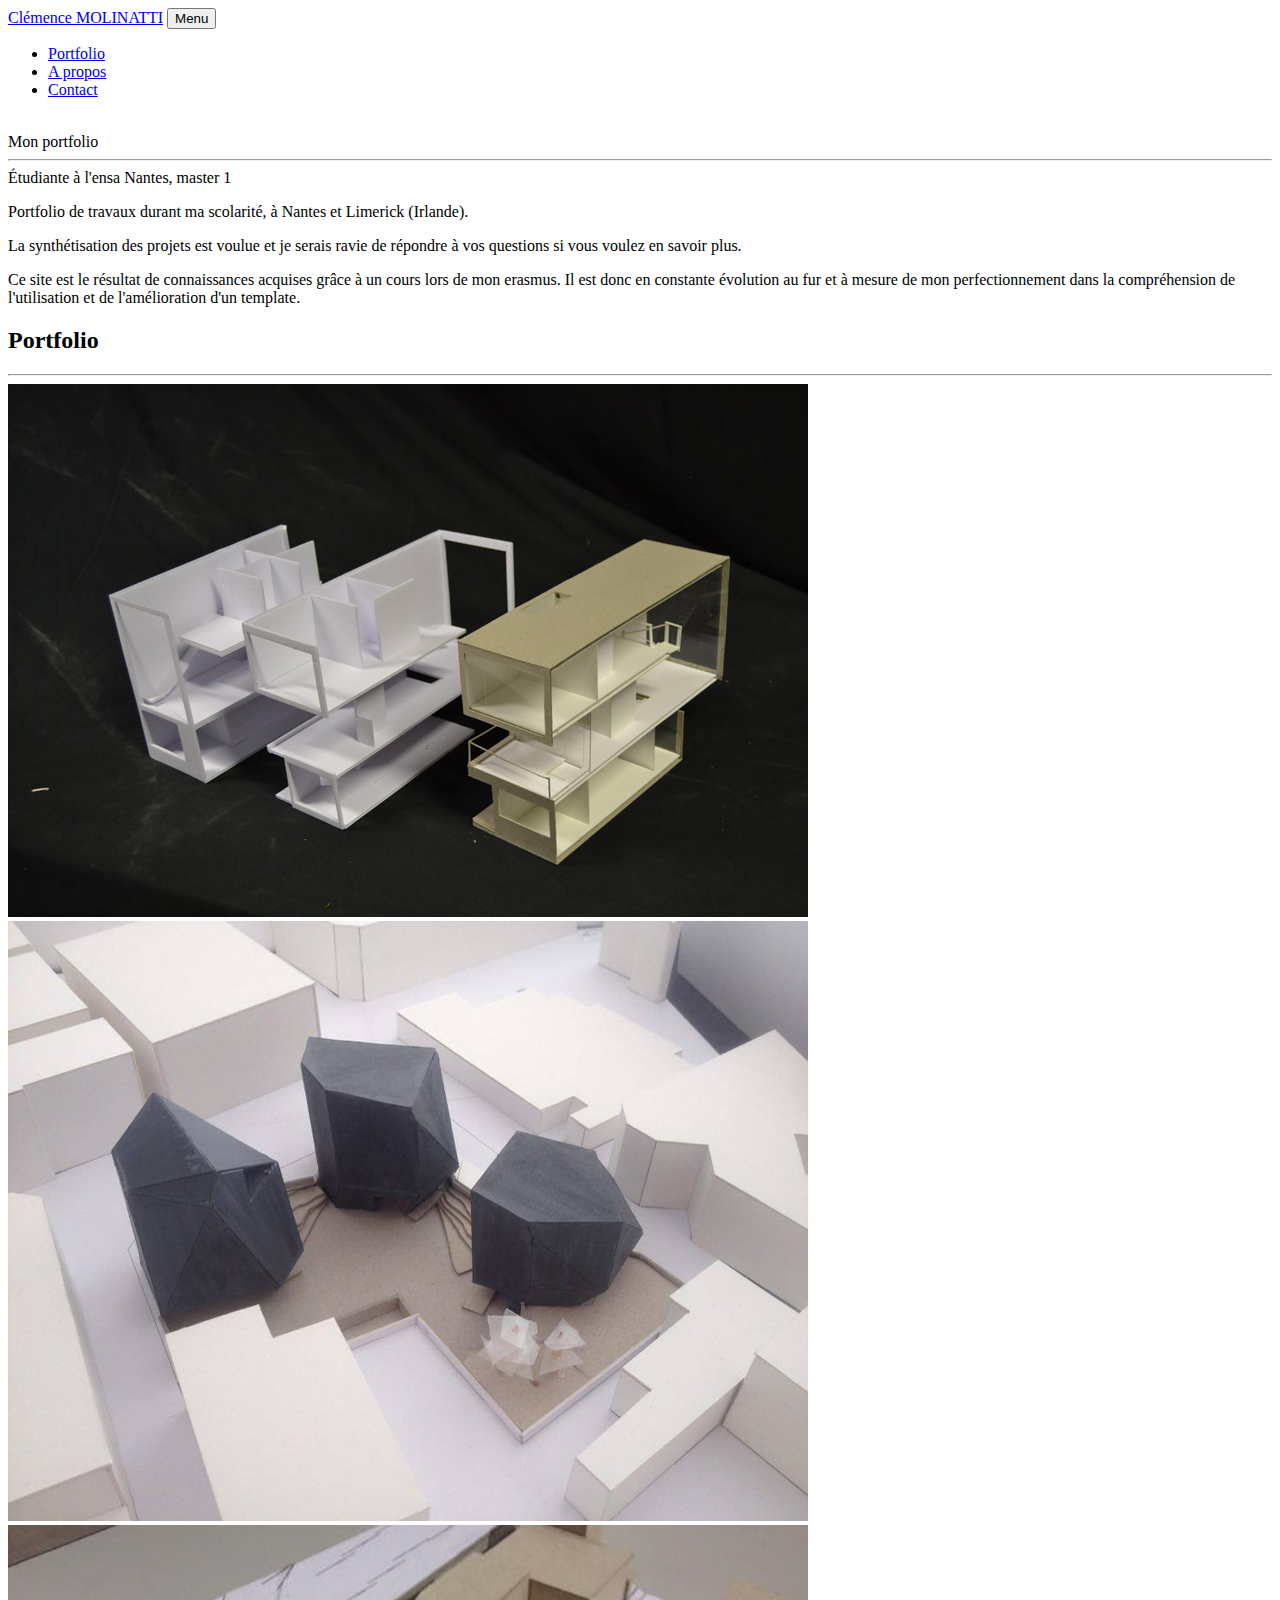
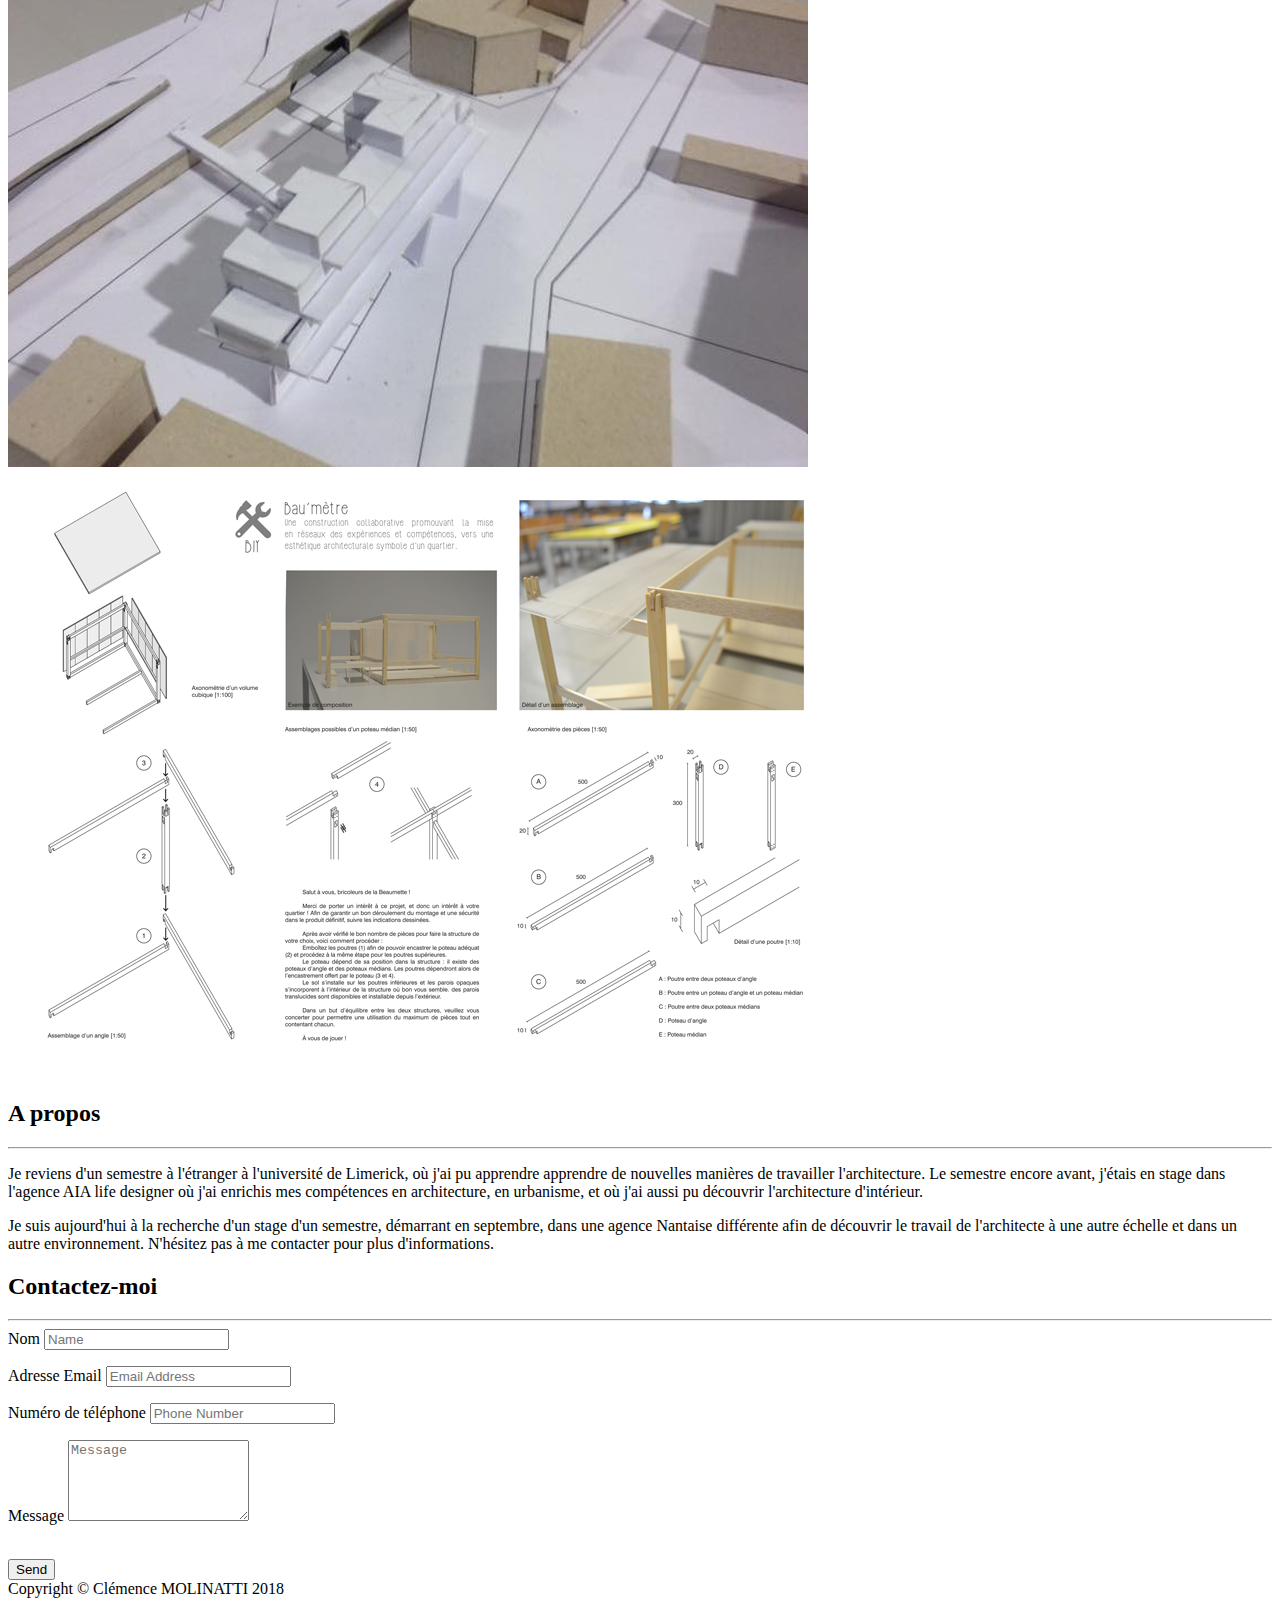
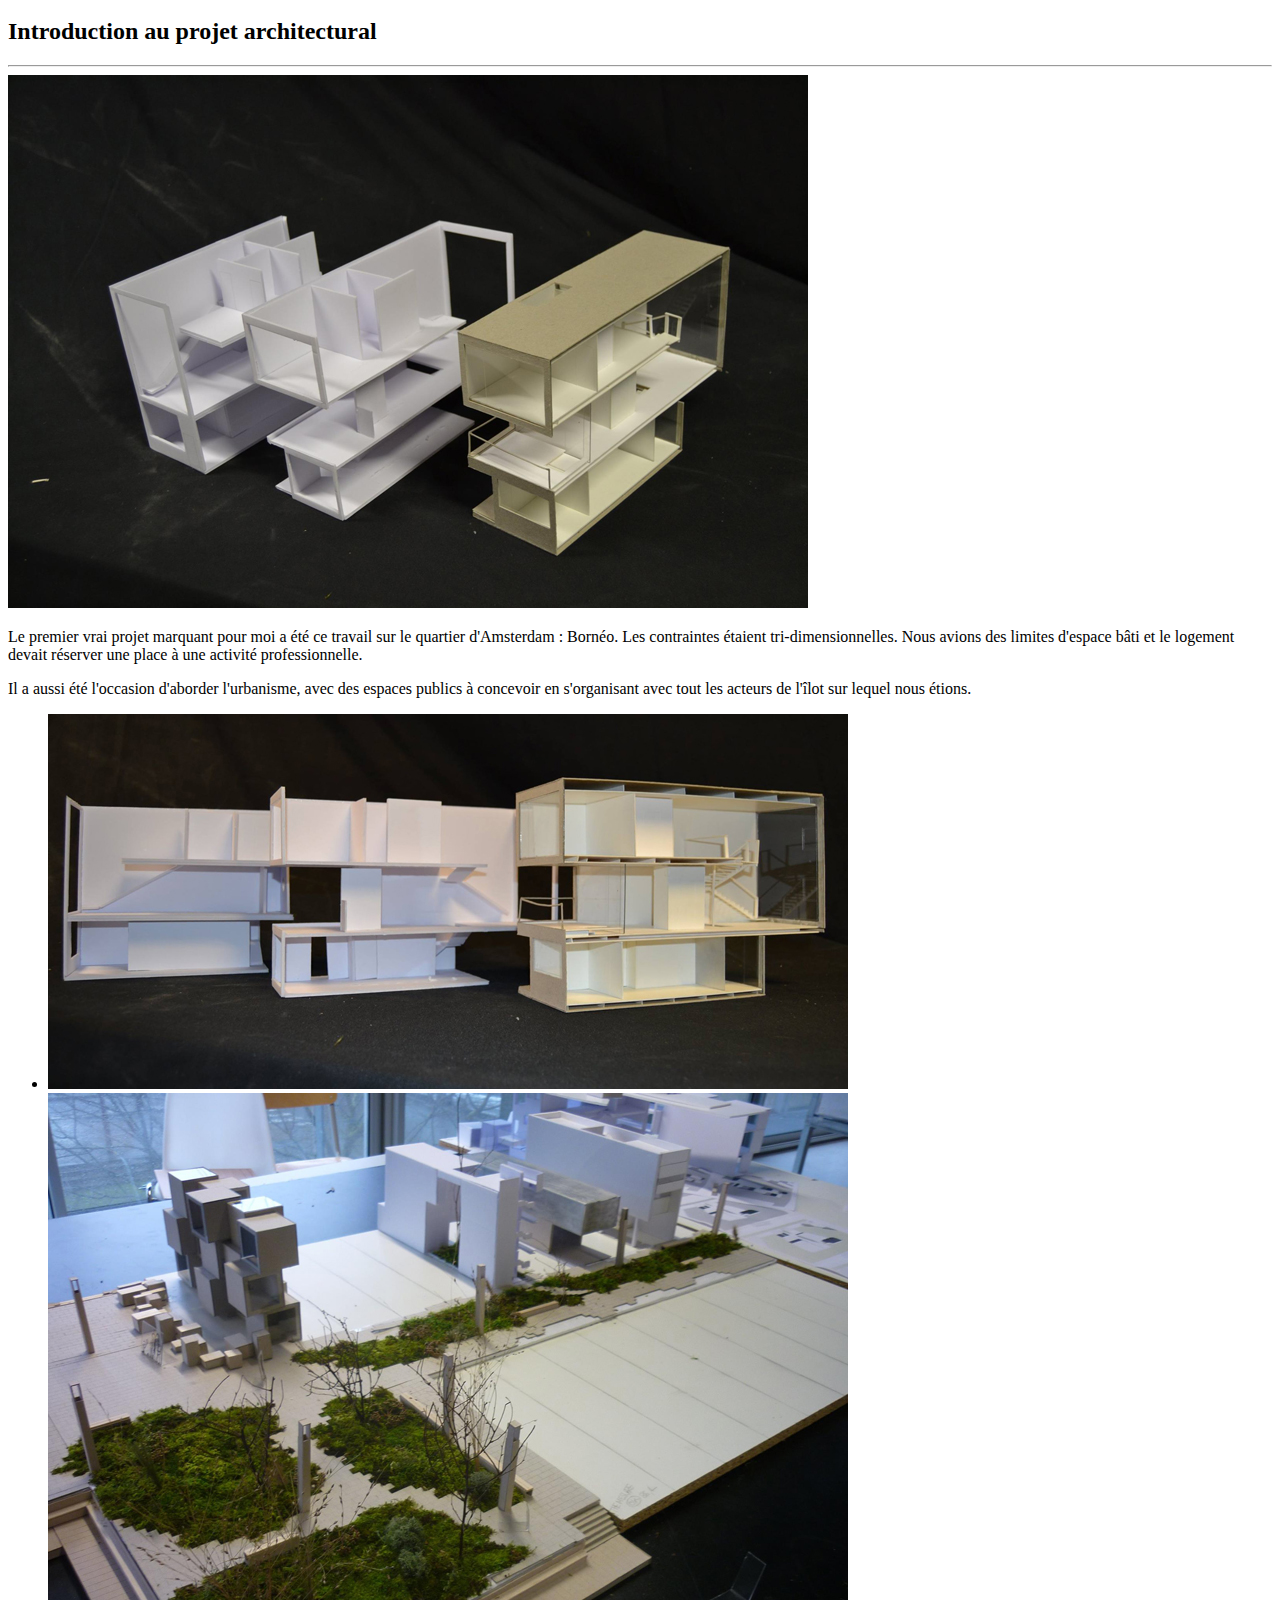
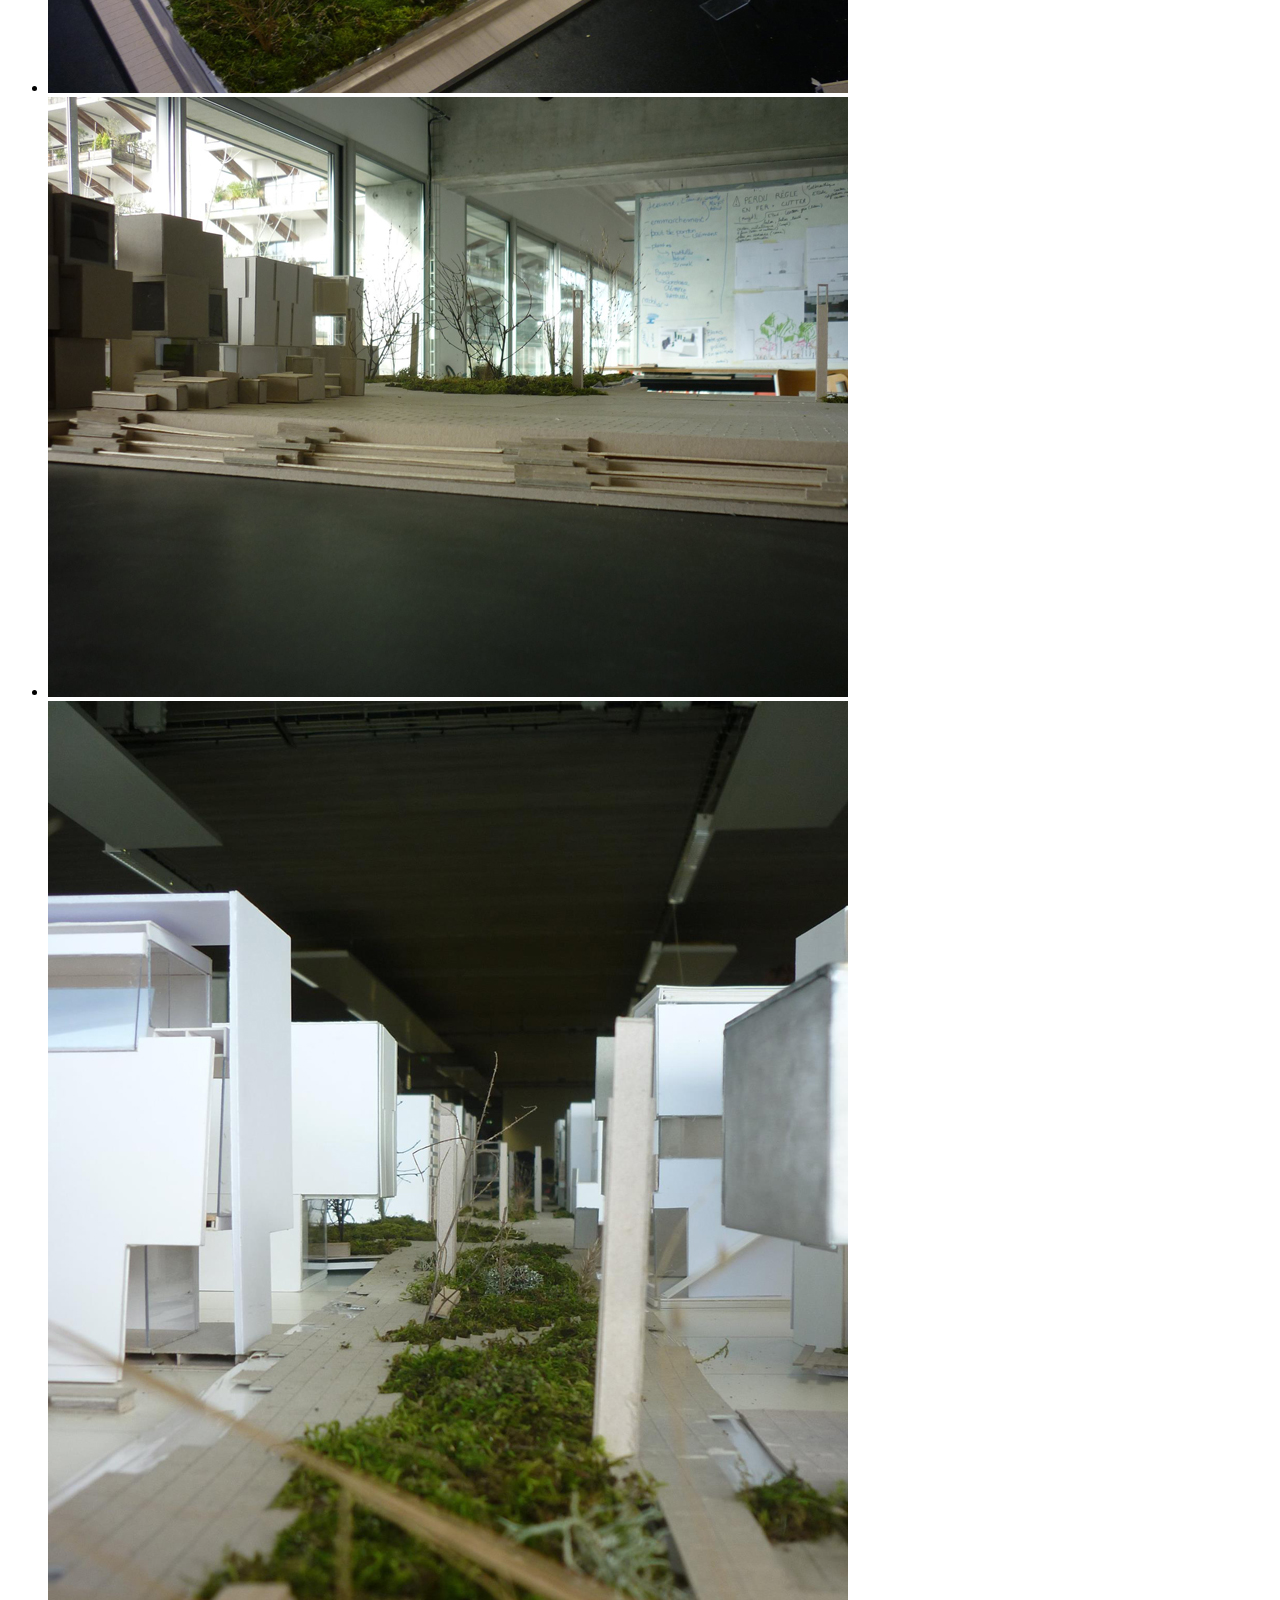
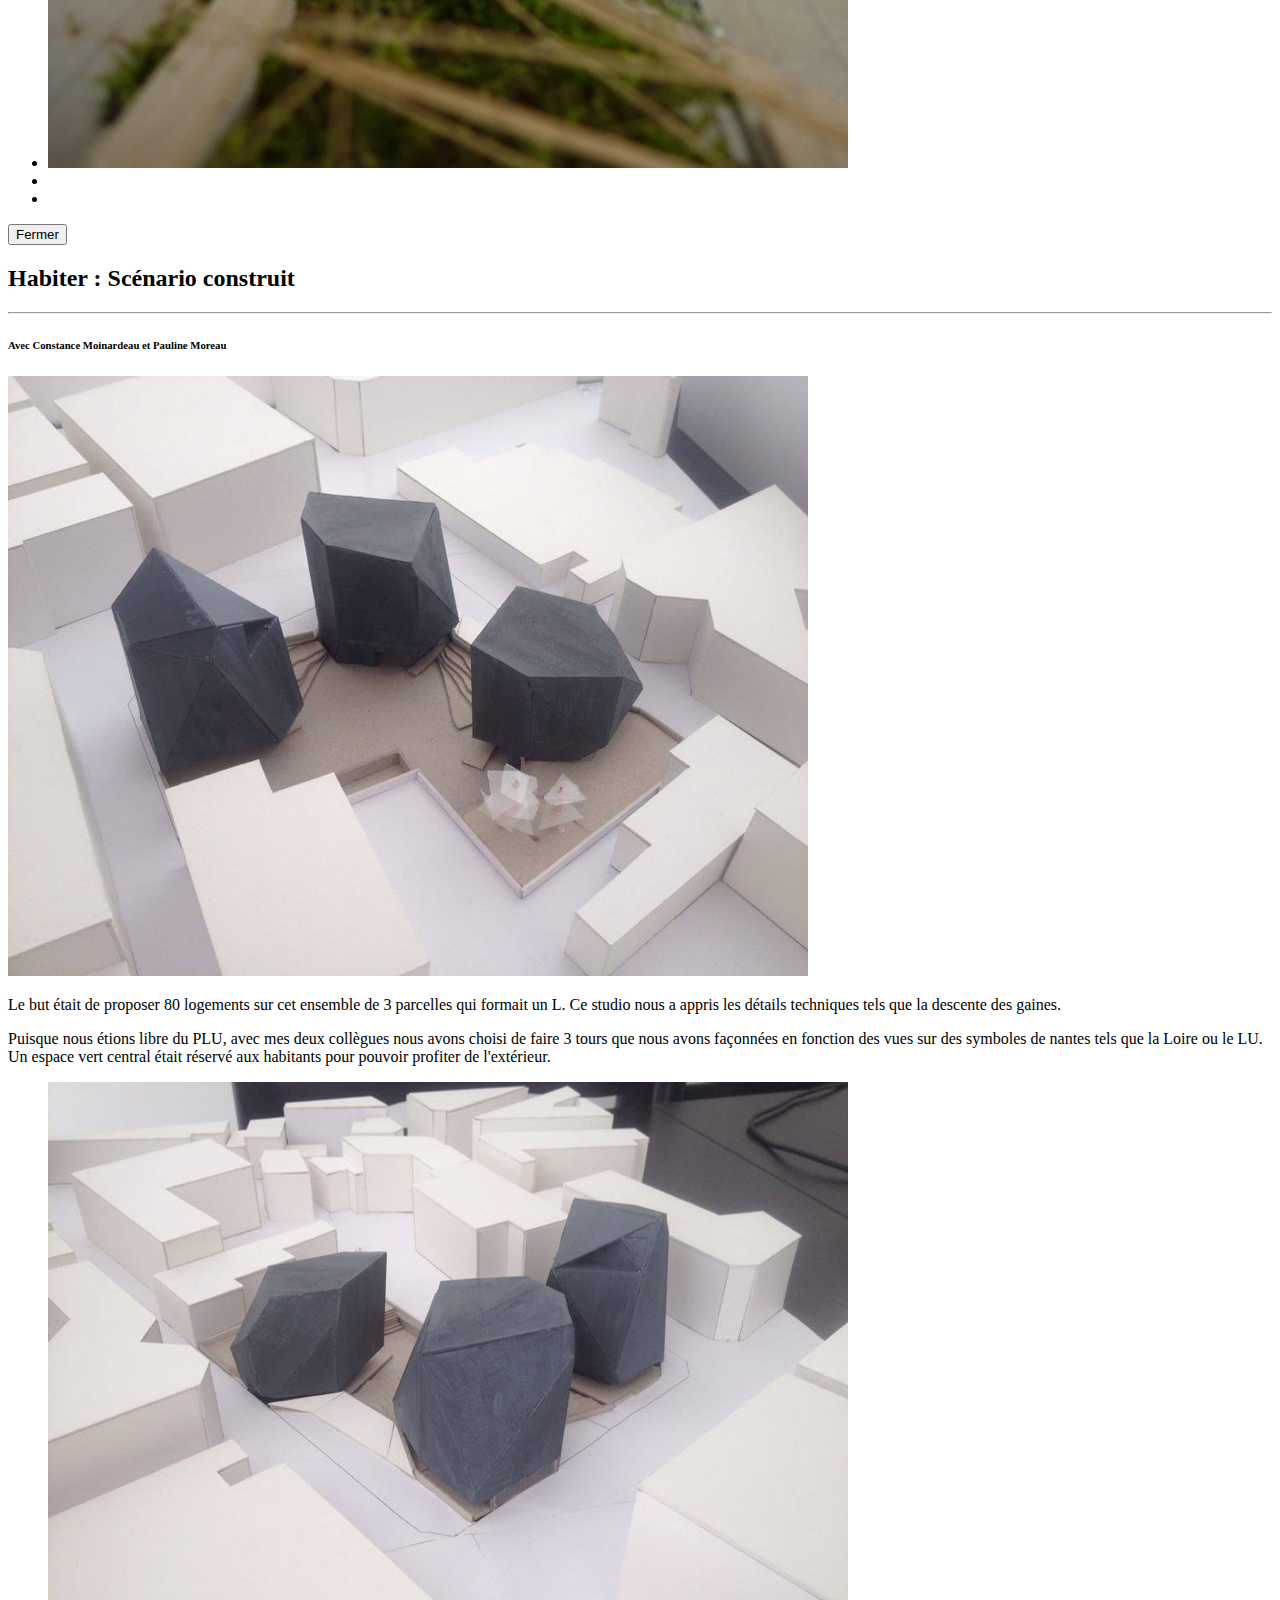
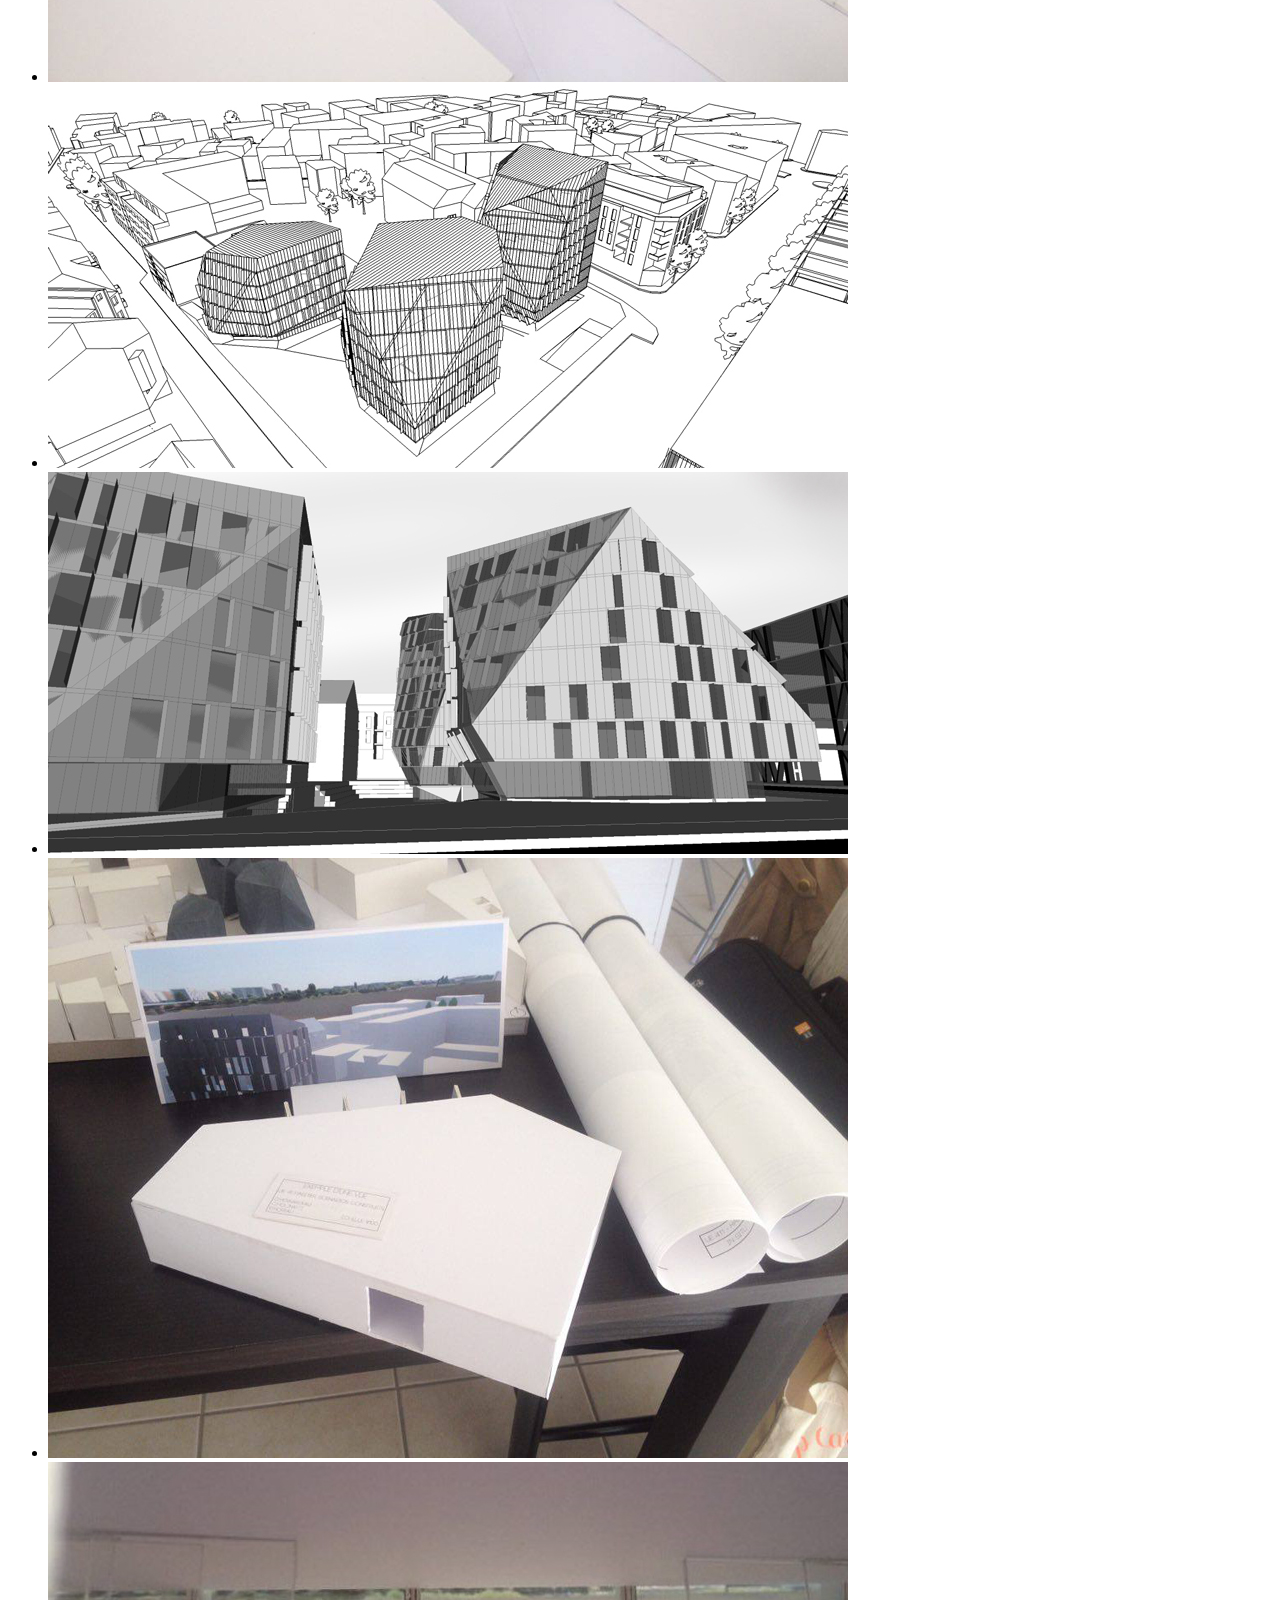
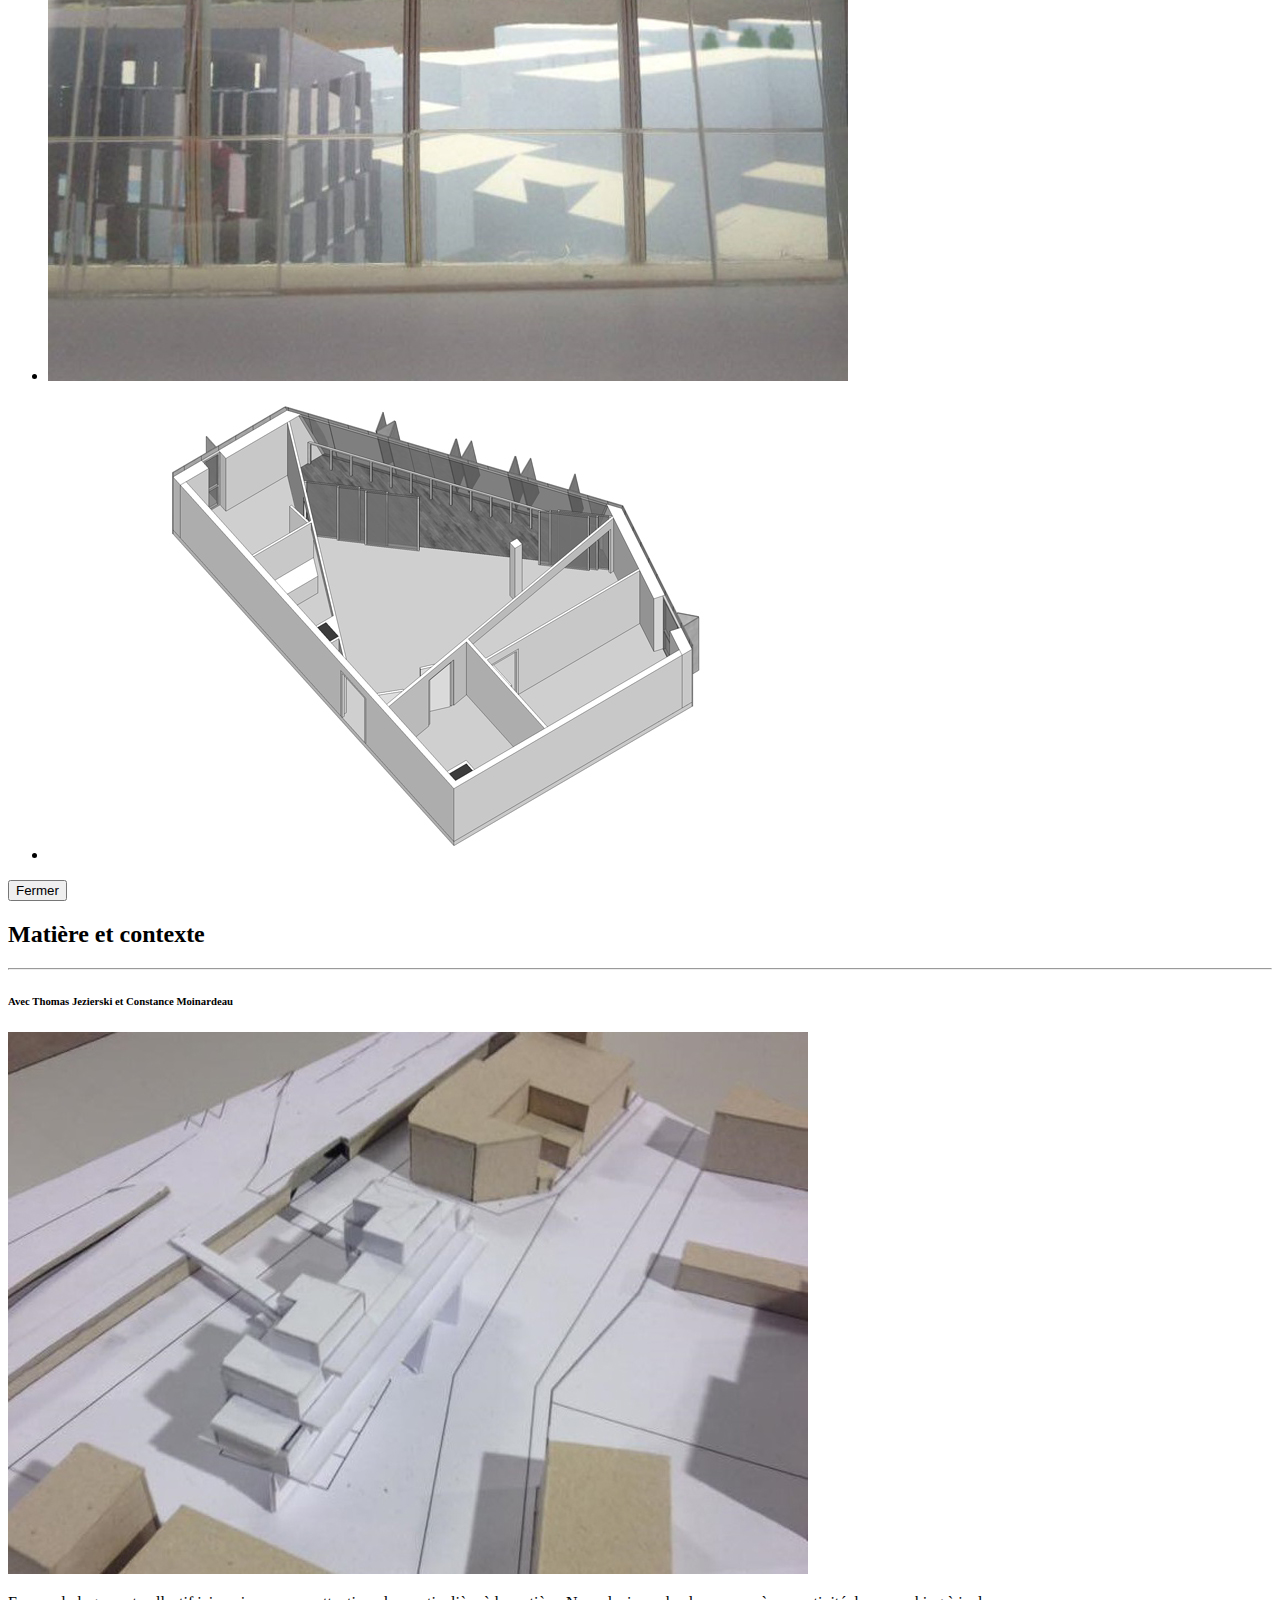
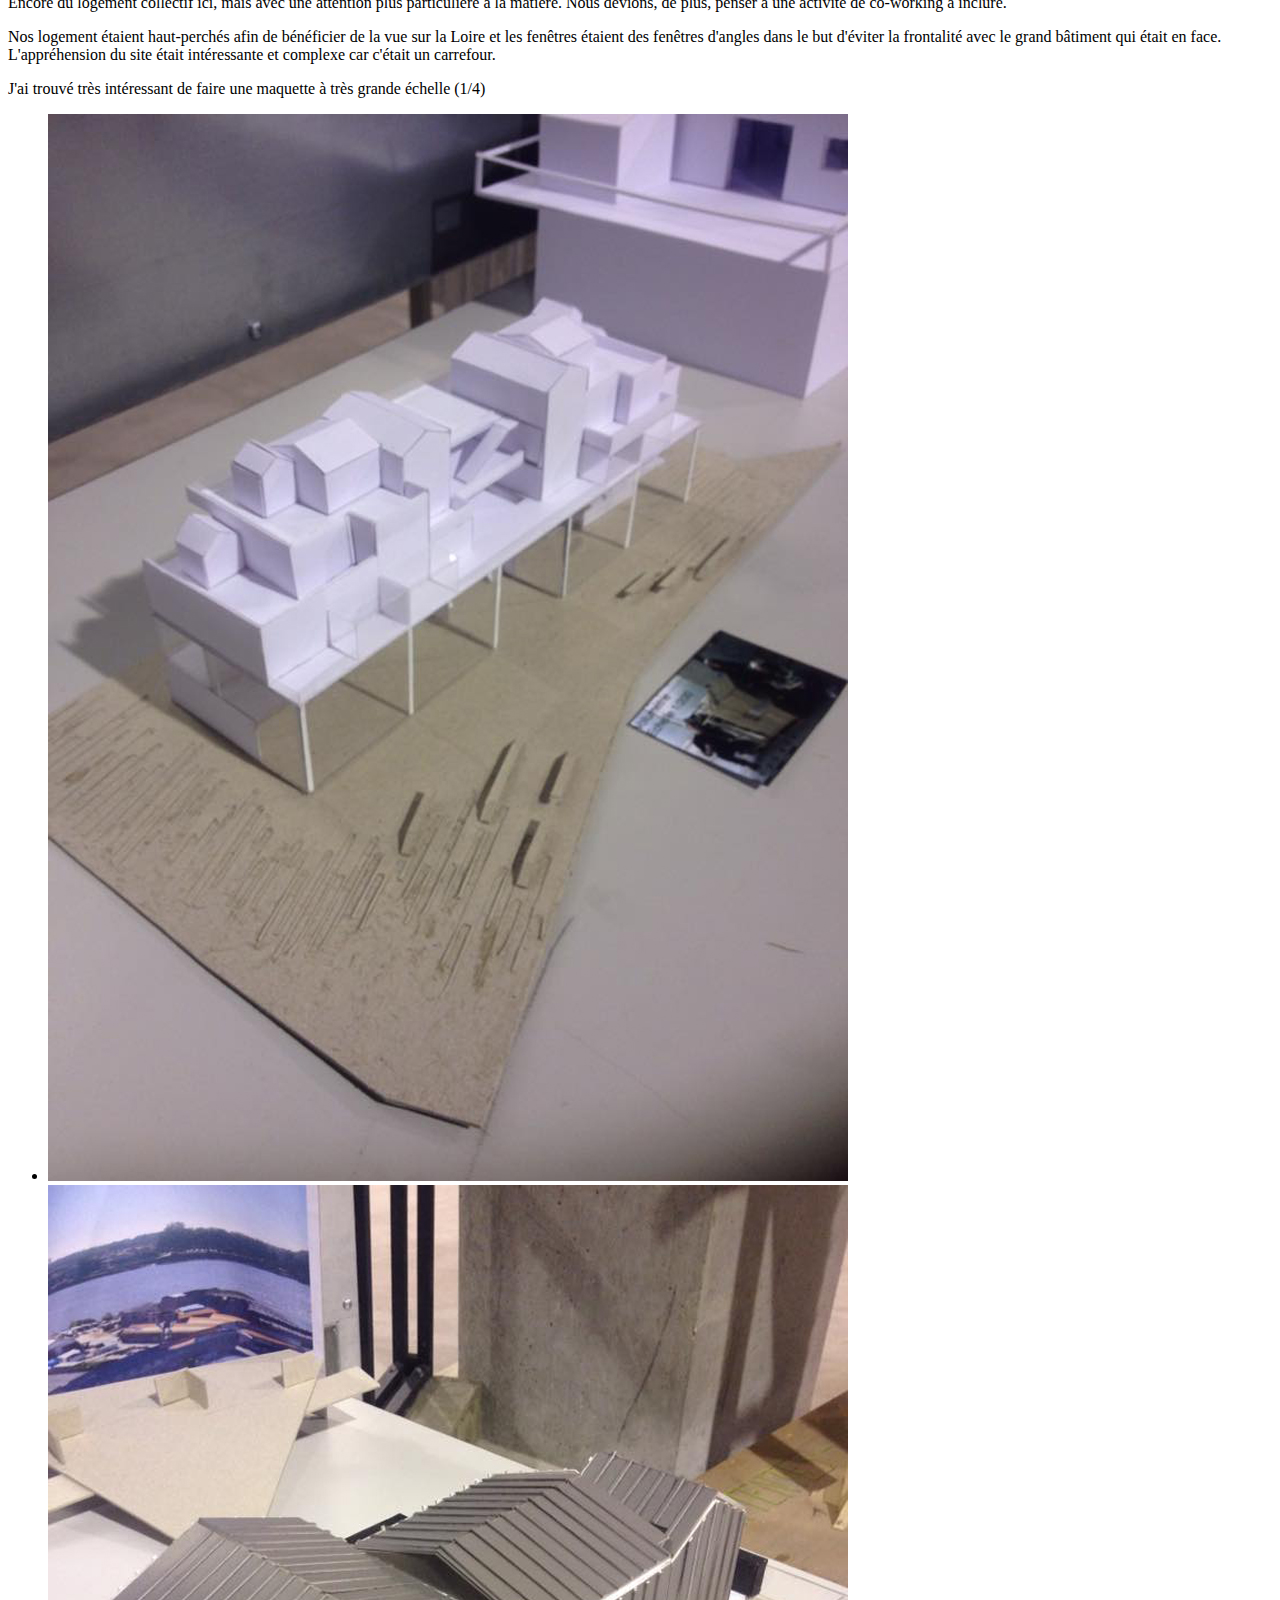
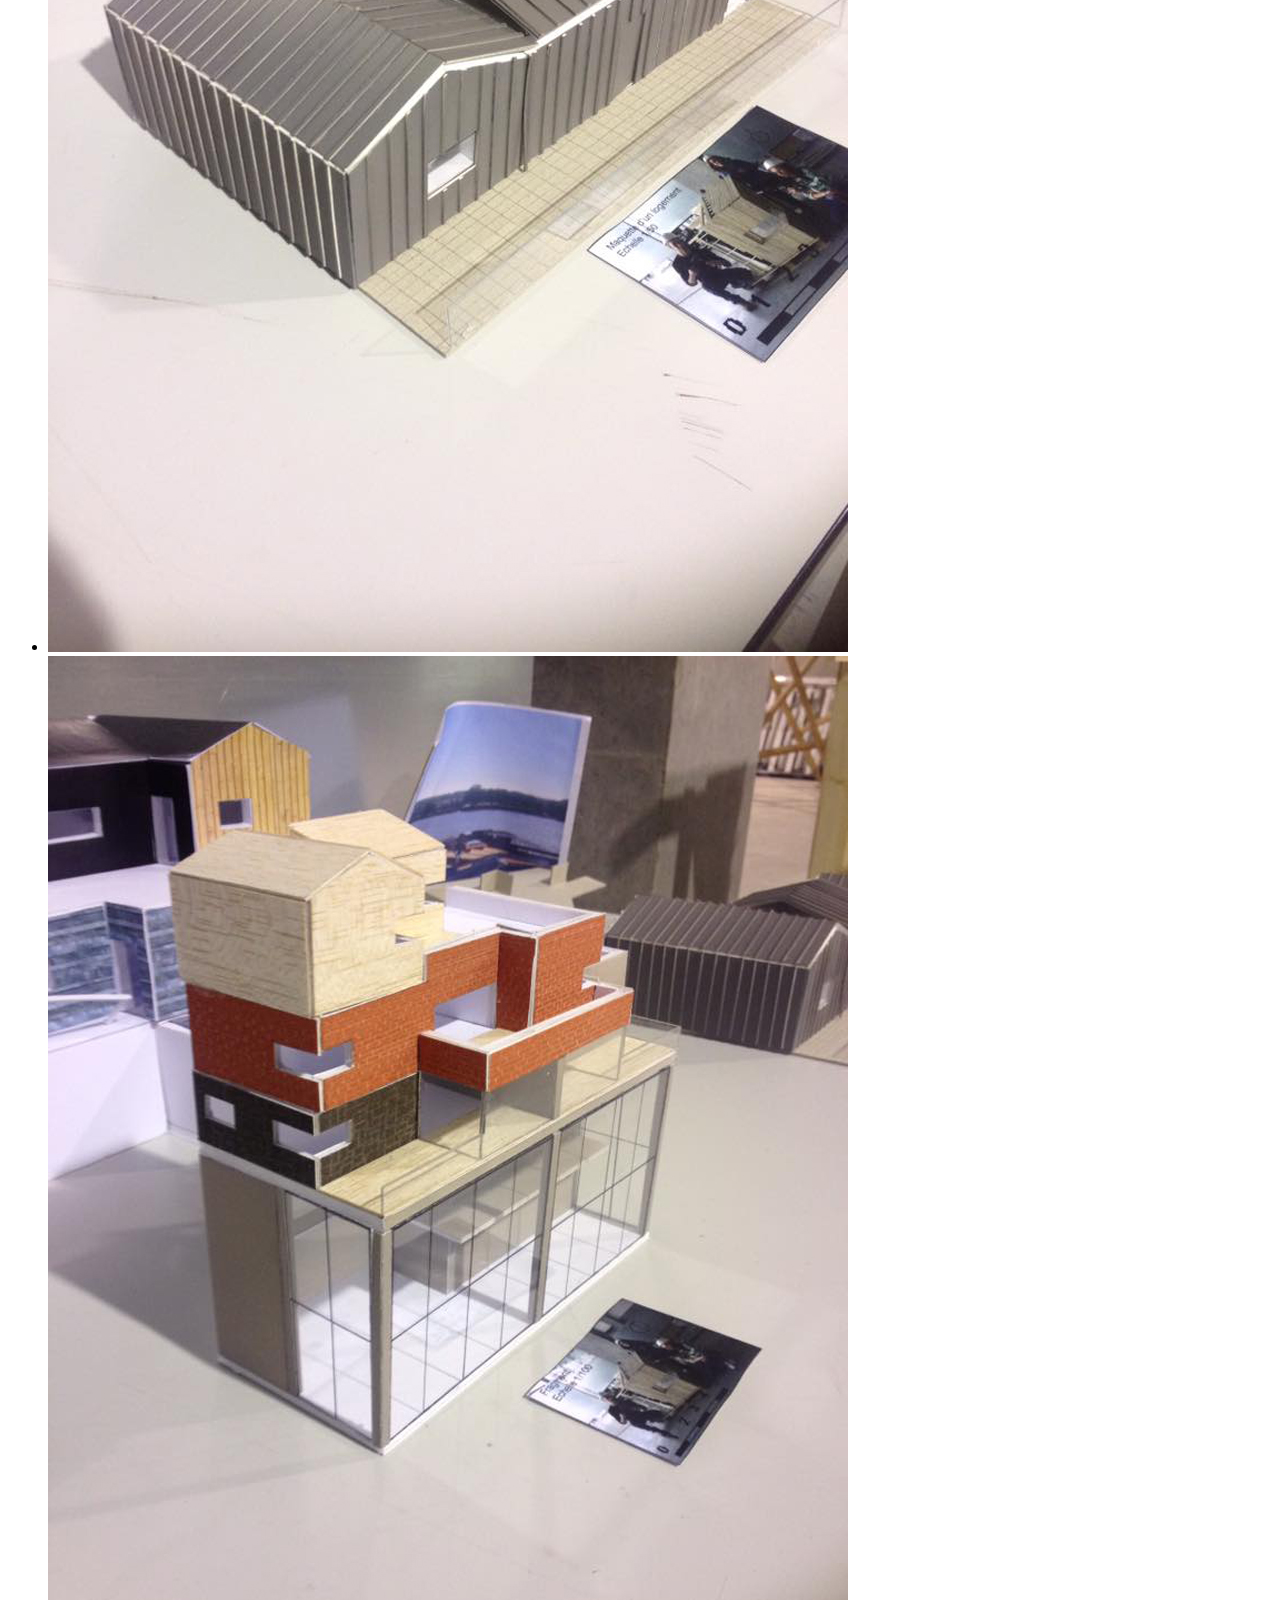
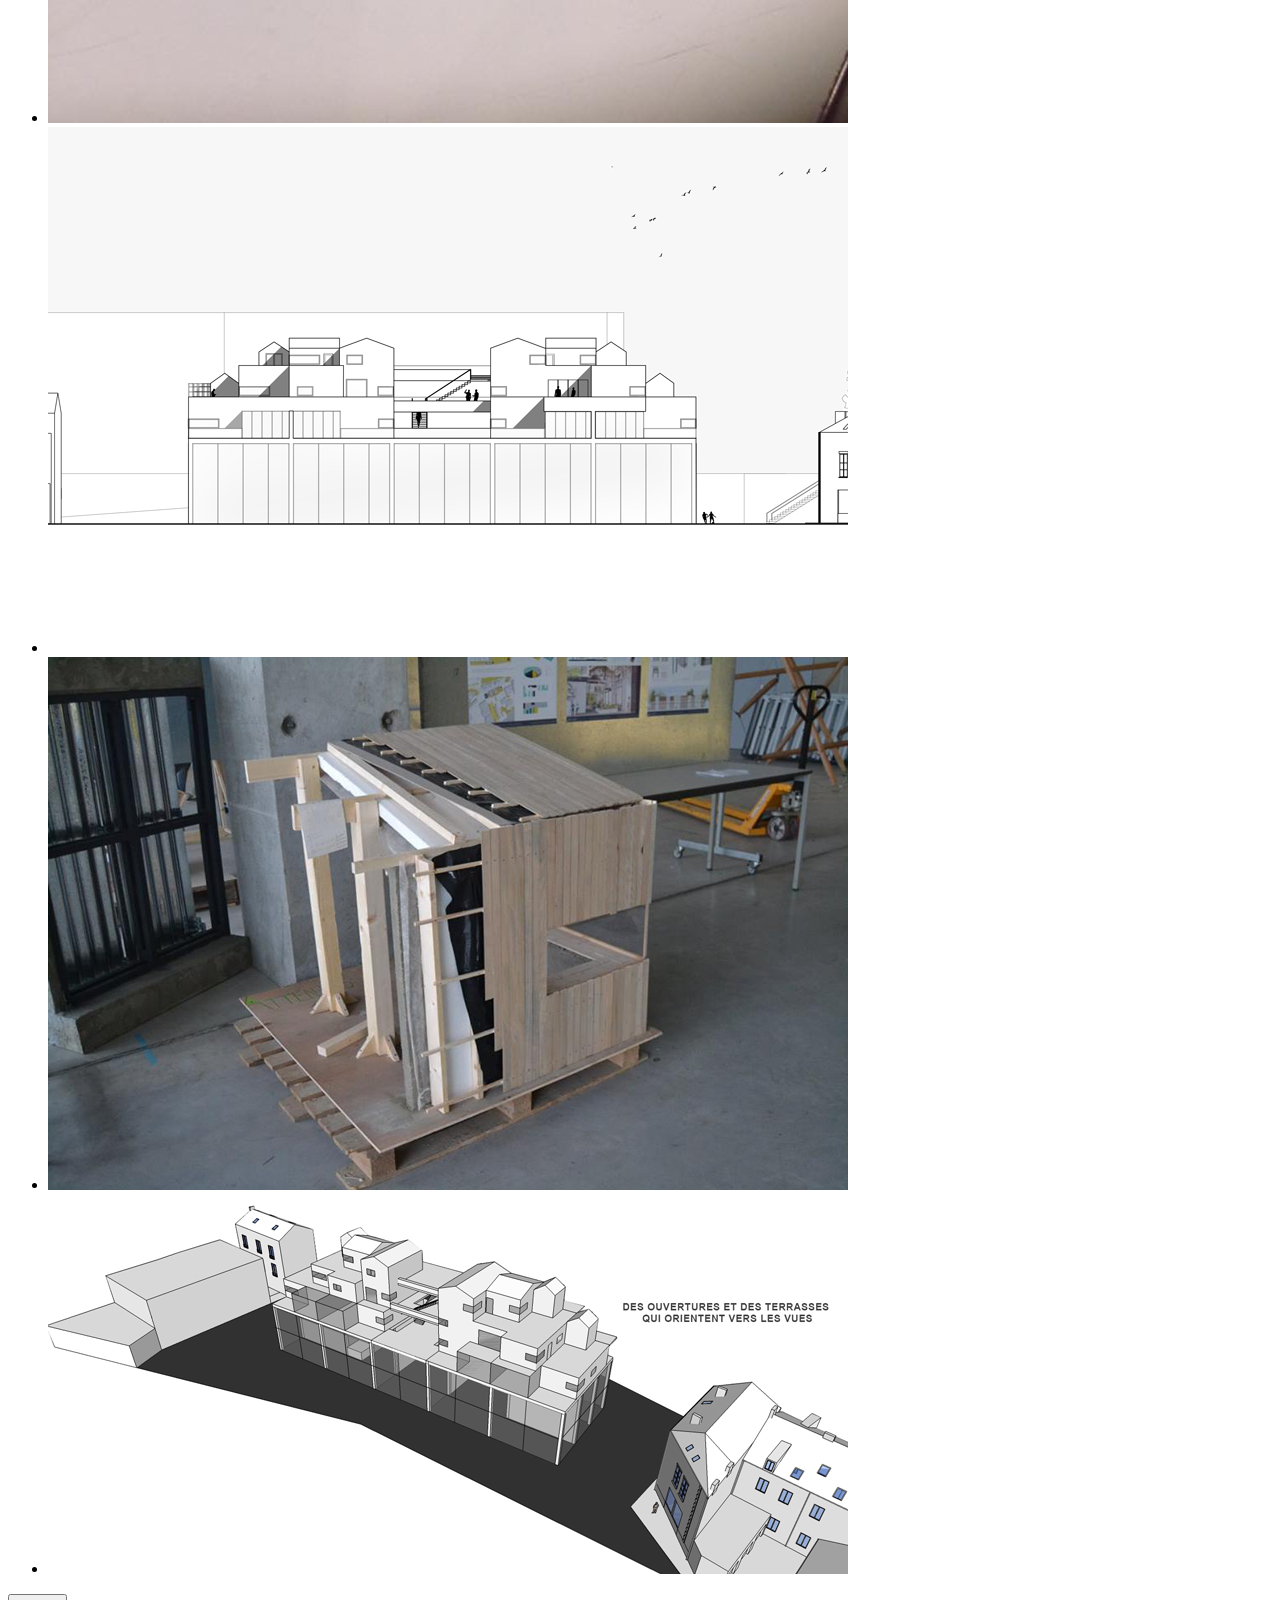
==== commit 05d3532e: "borneo" ====
--- a/index.html
+++ b/index.html
@@ -57,7 +57,8 @@
           <span class="name">Mon portfolio</span>
           <hr class="star-light">
           <span class="skills">Étudiante à l'ensa Nantes, master 1
-          <p>Portfolio de travaux durant ma scolarité, à Nantes et Limerick (Irlande). La synthétisation des projets est voulue et je serais ravie de répondre à vos questions si vous voulez en savoir plus.</p>
+          <p>Portfolio de travaux durant ma scolarité, à Nantes et Limerick (Irlande). </p>
+            <p>La synthétisation des projets est voulue et je serais ravie de répondre à vos questions si vous voulez en savoir plus.</p>
         <p>Ce site est le résultat de connaissances acquises grâce à un cours lors de mon erasmus. Il est donc en constante évolution au fur et à mesure de mon perfectionnement dans la compréhension de l'utilisation et de l'amélioration d'un template.</span>
         </div>
       </div>
@@ -236,28 +237,14 @@
                   <img class="img-fluid img-centered" src="img/portfolio/borneo1.jpg" alt="">
                   <p>Le premier vrai projet marquant pour moi a été ce travail sur le quartier d'Amsterdam : Bornéo. Les contraintes étaient tri-dimensionnelles. Nous avions des limites d'espace bâti et le logement devait réserver une place à une activité professionnelle.</p>
                   <p>Il a aussi été l'occasion d'aborder l'urbanisme, avec des espaces publics à concevoir en s'organisant avec tout les acteurs de l'îlot sur lequel nous étions.</p>
-                    <div class="container">
-                      <div class="row">
-                        <div class="col-sm-4 portfolio-item">
-                            <img class="img-fluid" src="img/portfolio/borneo2.jpg" alt="">
-                        </div>
-                        <div class="col-sm-4 portfolio-item">
-                            <img class="img-fluid" src="img/portfolio/borneourba1.jpg" alt="">
-                        </div>
-                        <div class="col-sm-4 portfolio-item">
-                            <img class="img-fluid" src="img/portfolio/borneourba2.jpg" alt="">
-                        </div>
-                        <div class="col-sm-4 portfolio-item">
-                            <img class="img-fluid" src="img/portfolio/borneourba3.jpg" alt="">
-                        </div>
-                        <div class="col-sm-4 portfolio-item">
-                            <img class="img-fluid" src="img/portfolio/borneourba4.jpg" alt="">
-                        </div>
-                        <div class="col-sm-4 portfolio-item">
-                            <img class="img-fluid" src="img/portfolio/borneourba5.jpg" alt="">
-                        </div>
-                      </div>
-                    </div>
+                  <ul>
+                          <li><img class="img-fluid" src="img/portfolio/borneo2.jpg" alt=""></li>
+                          <li><img class="img-fluid" src="img/portfolio/borneourba1.jpg" alt=""></li>
+                          <li><img class="img-fluid" src="img/portfolio/borneourba2.jpg" alt=""></li>
+                          <li><img class="img-fluid" src="img/portfolio/borneourba3.jpg" alt=""></li>
+                          <li><img class="img-fluid" src="img/portfolio/borneurba4.jpg" alt=""></li>
+                          <li><img class="img-fluid" src="img/portfolio/borneourba5.jpg" alt=""></li>
+                  </ul>
                   <button class="btn btn-success" type="button" data-dismiss="modal">
                     <i class="fa fa-times"></i>
                     Fermer</button>
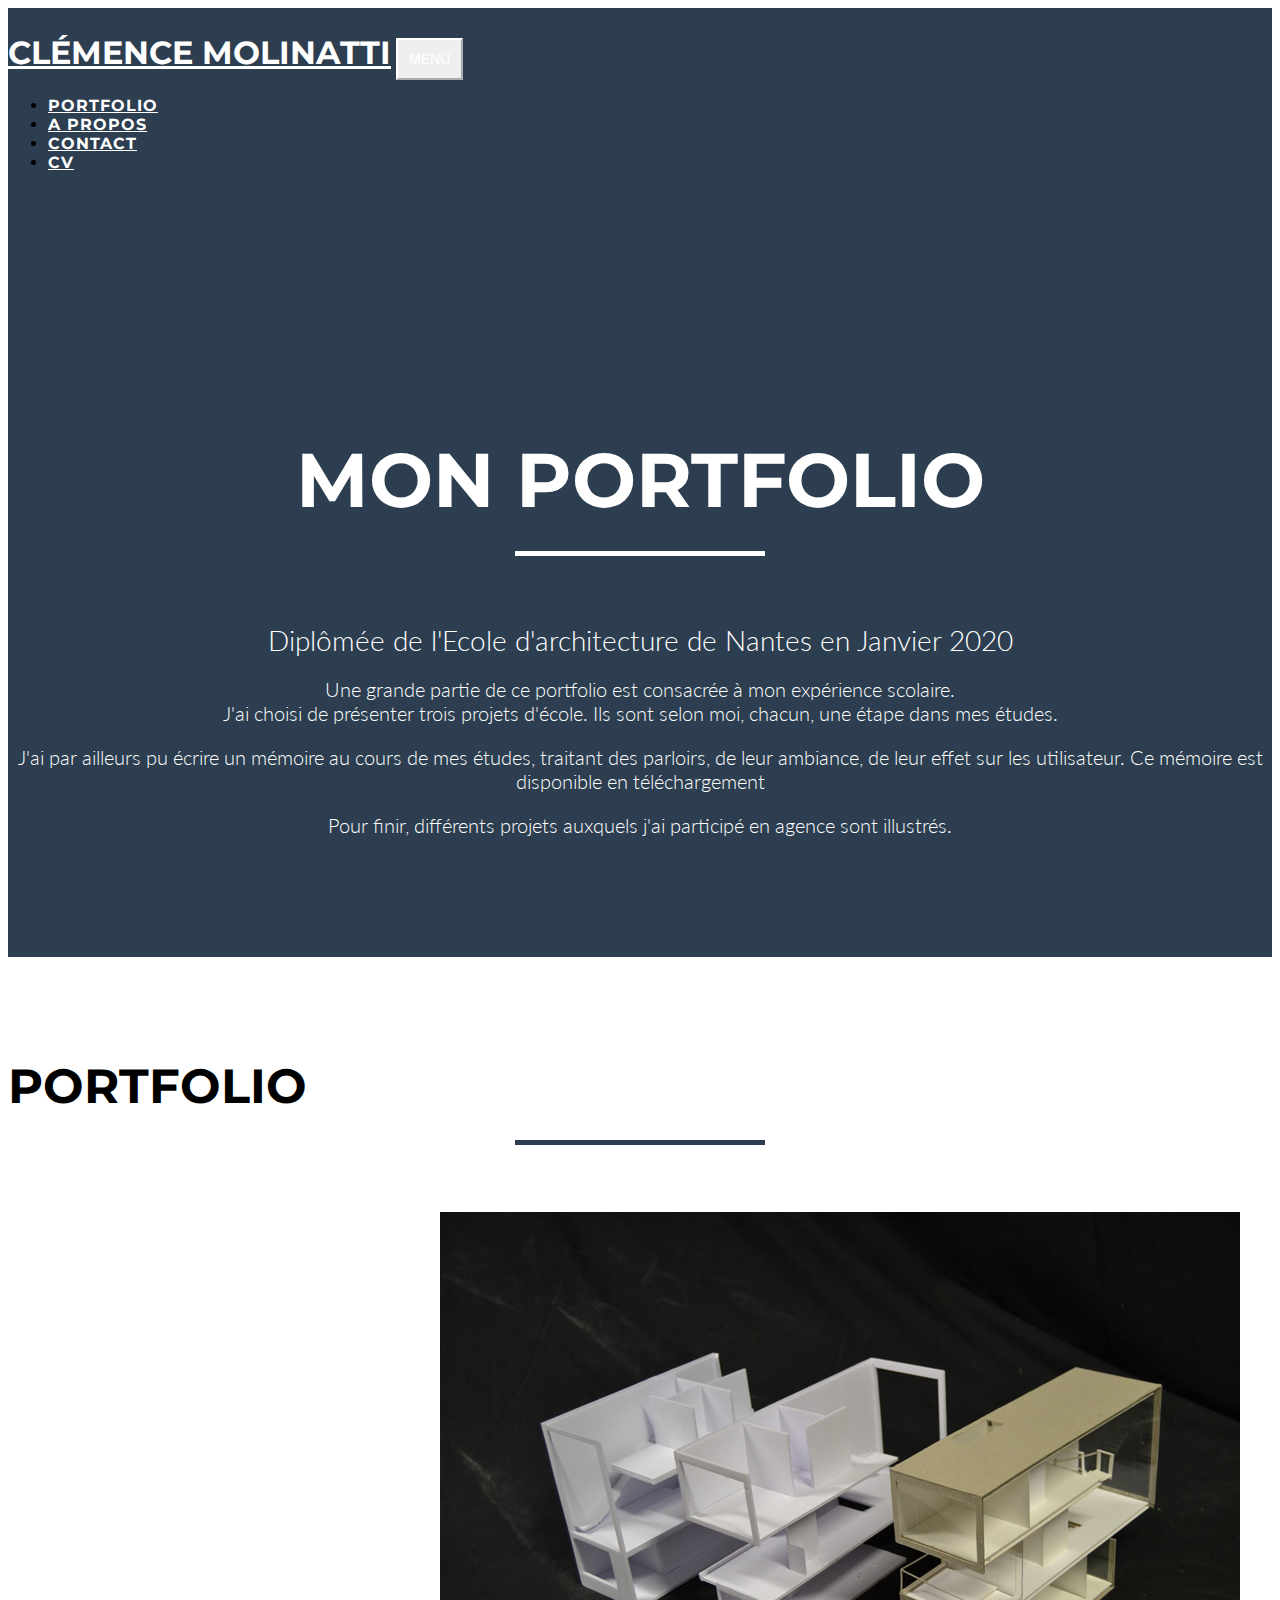
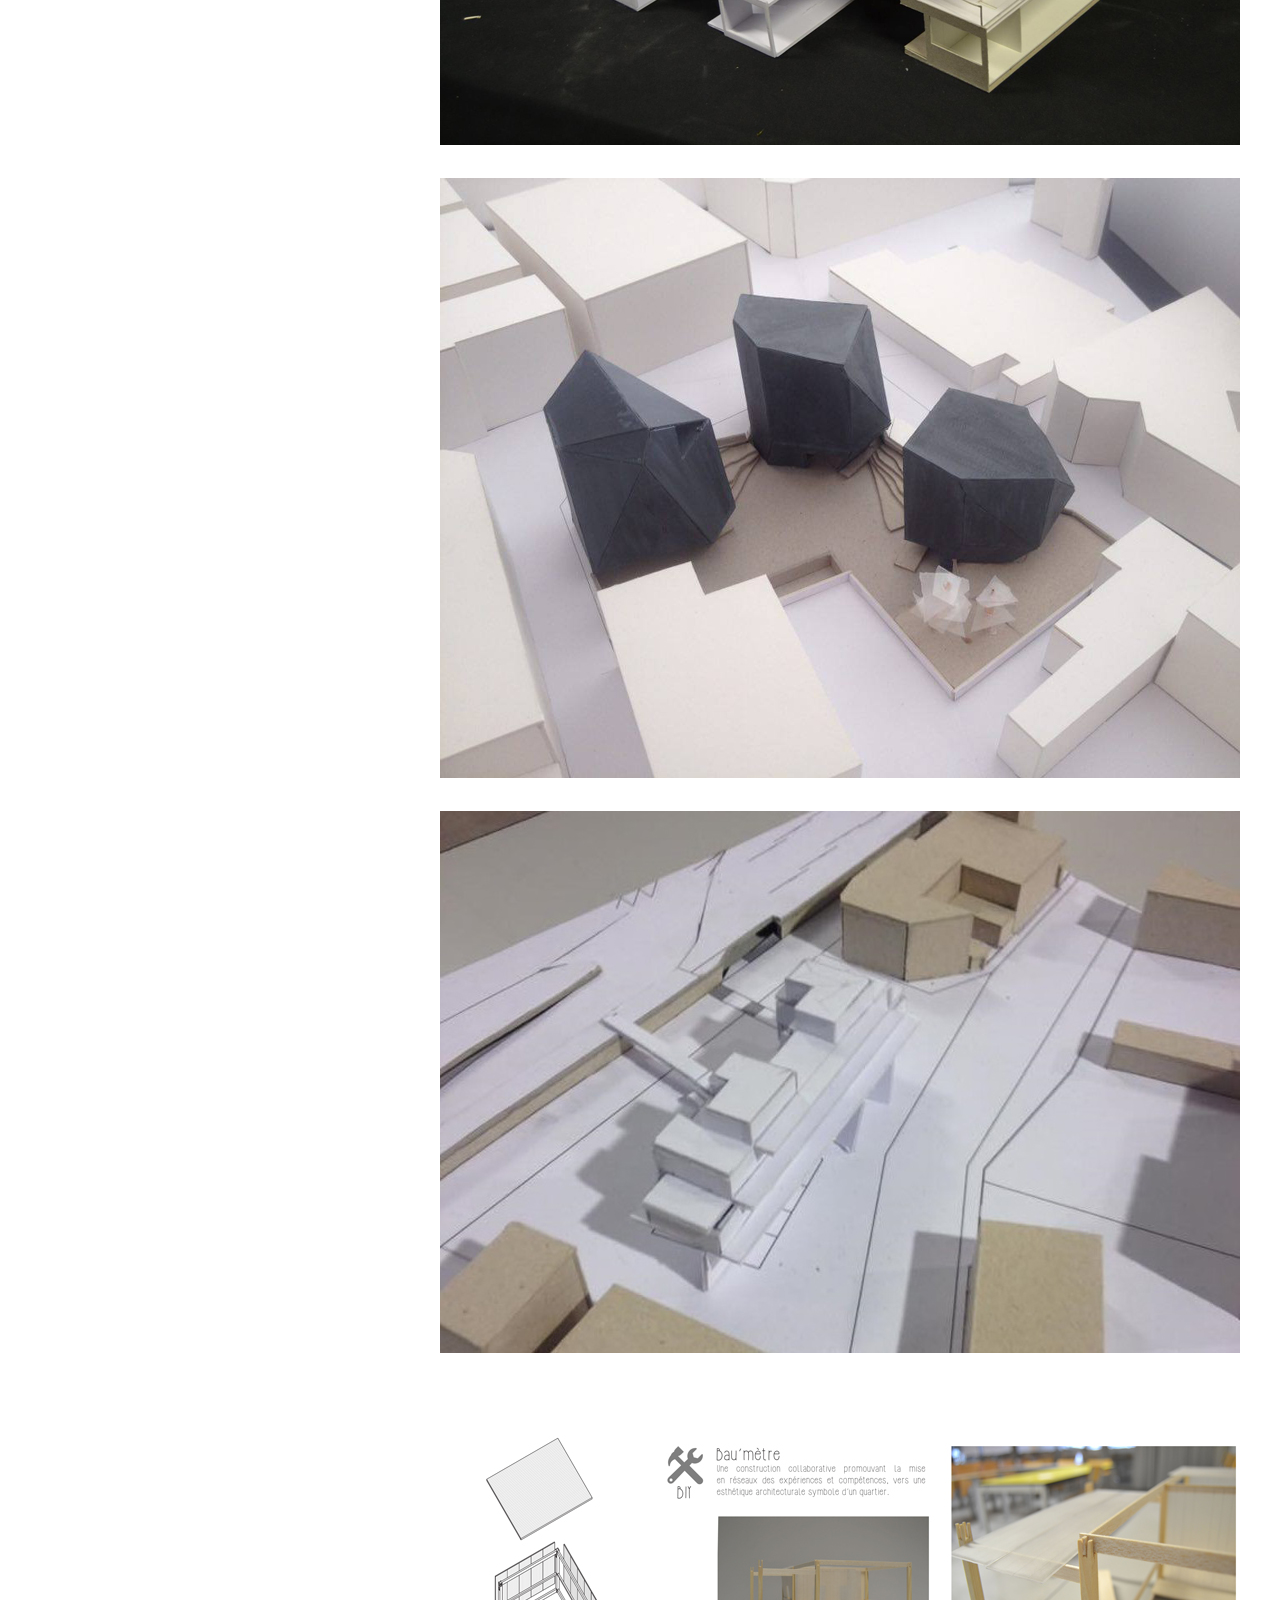
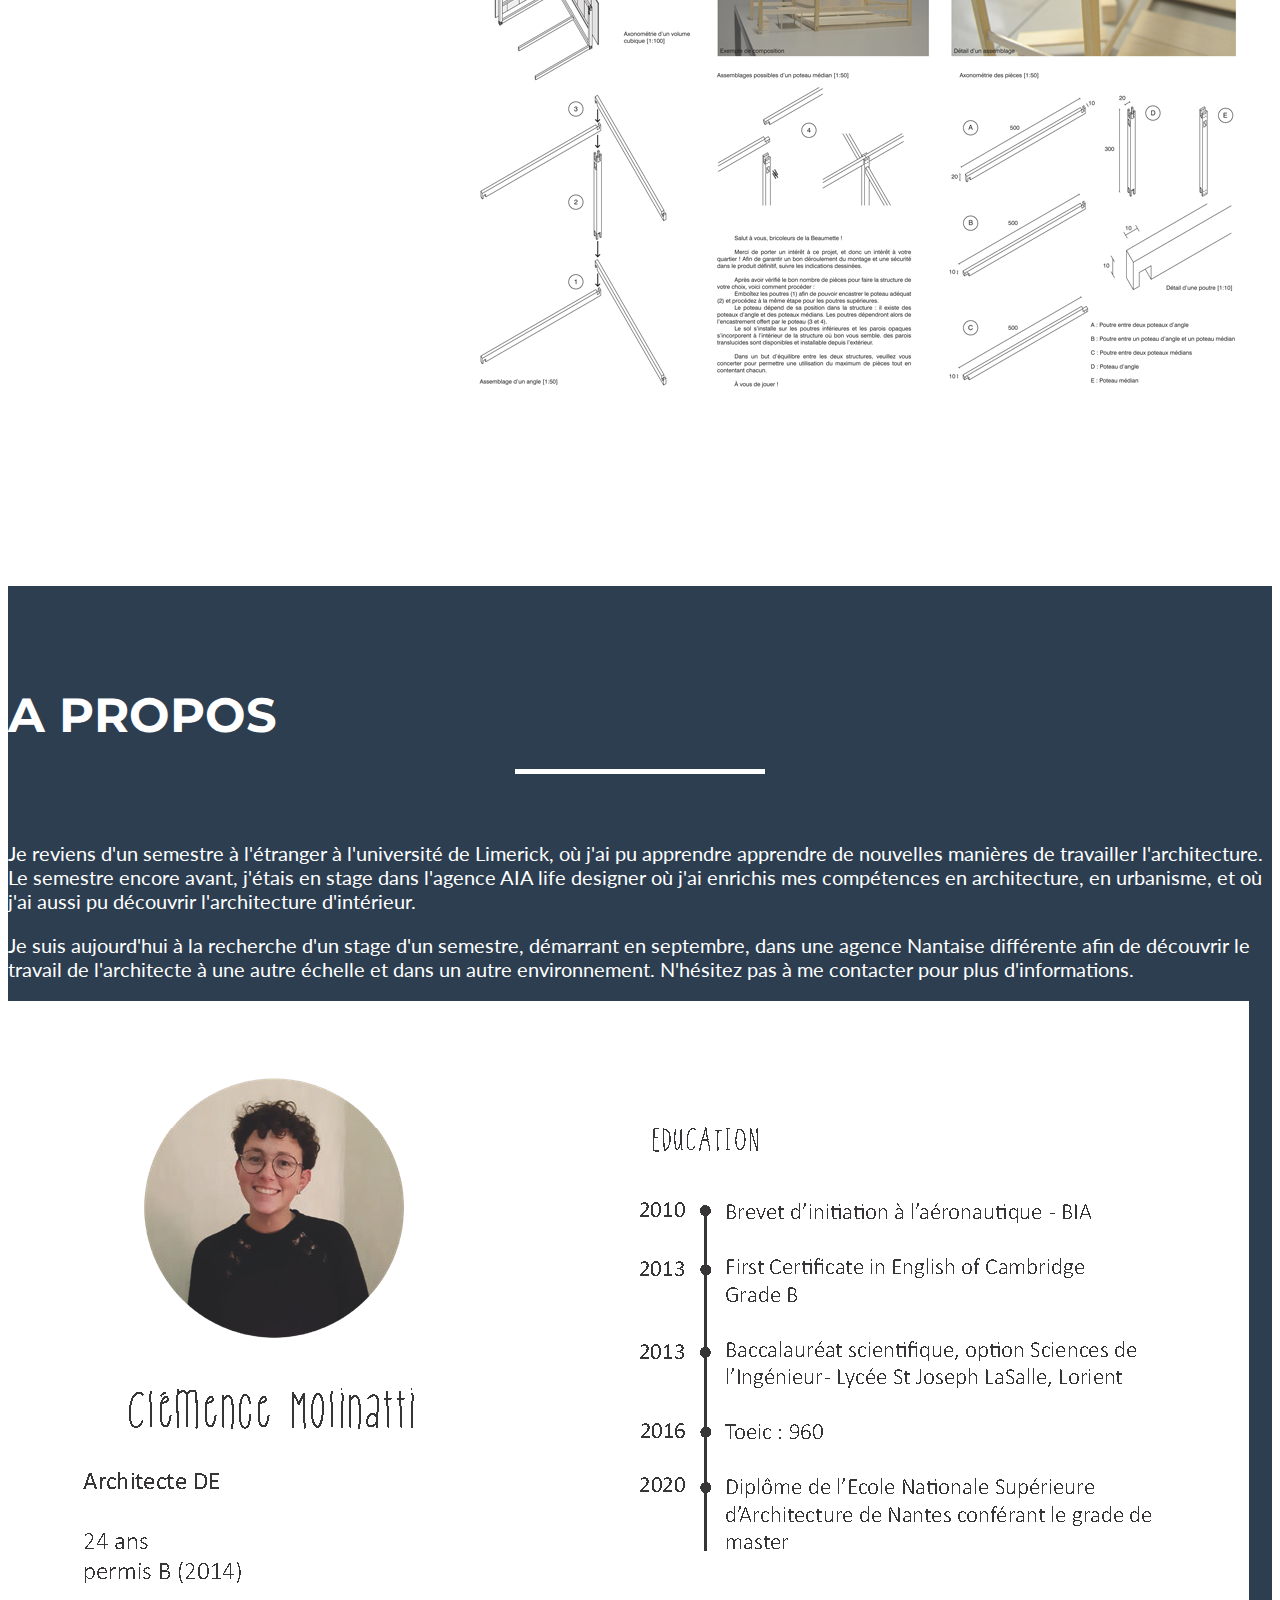
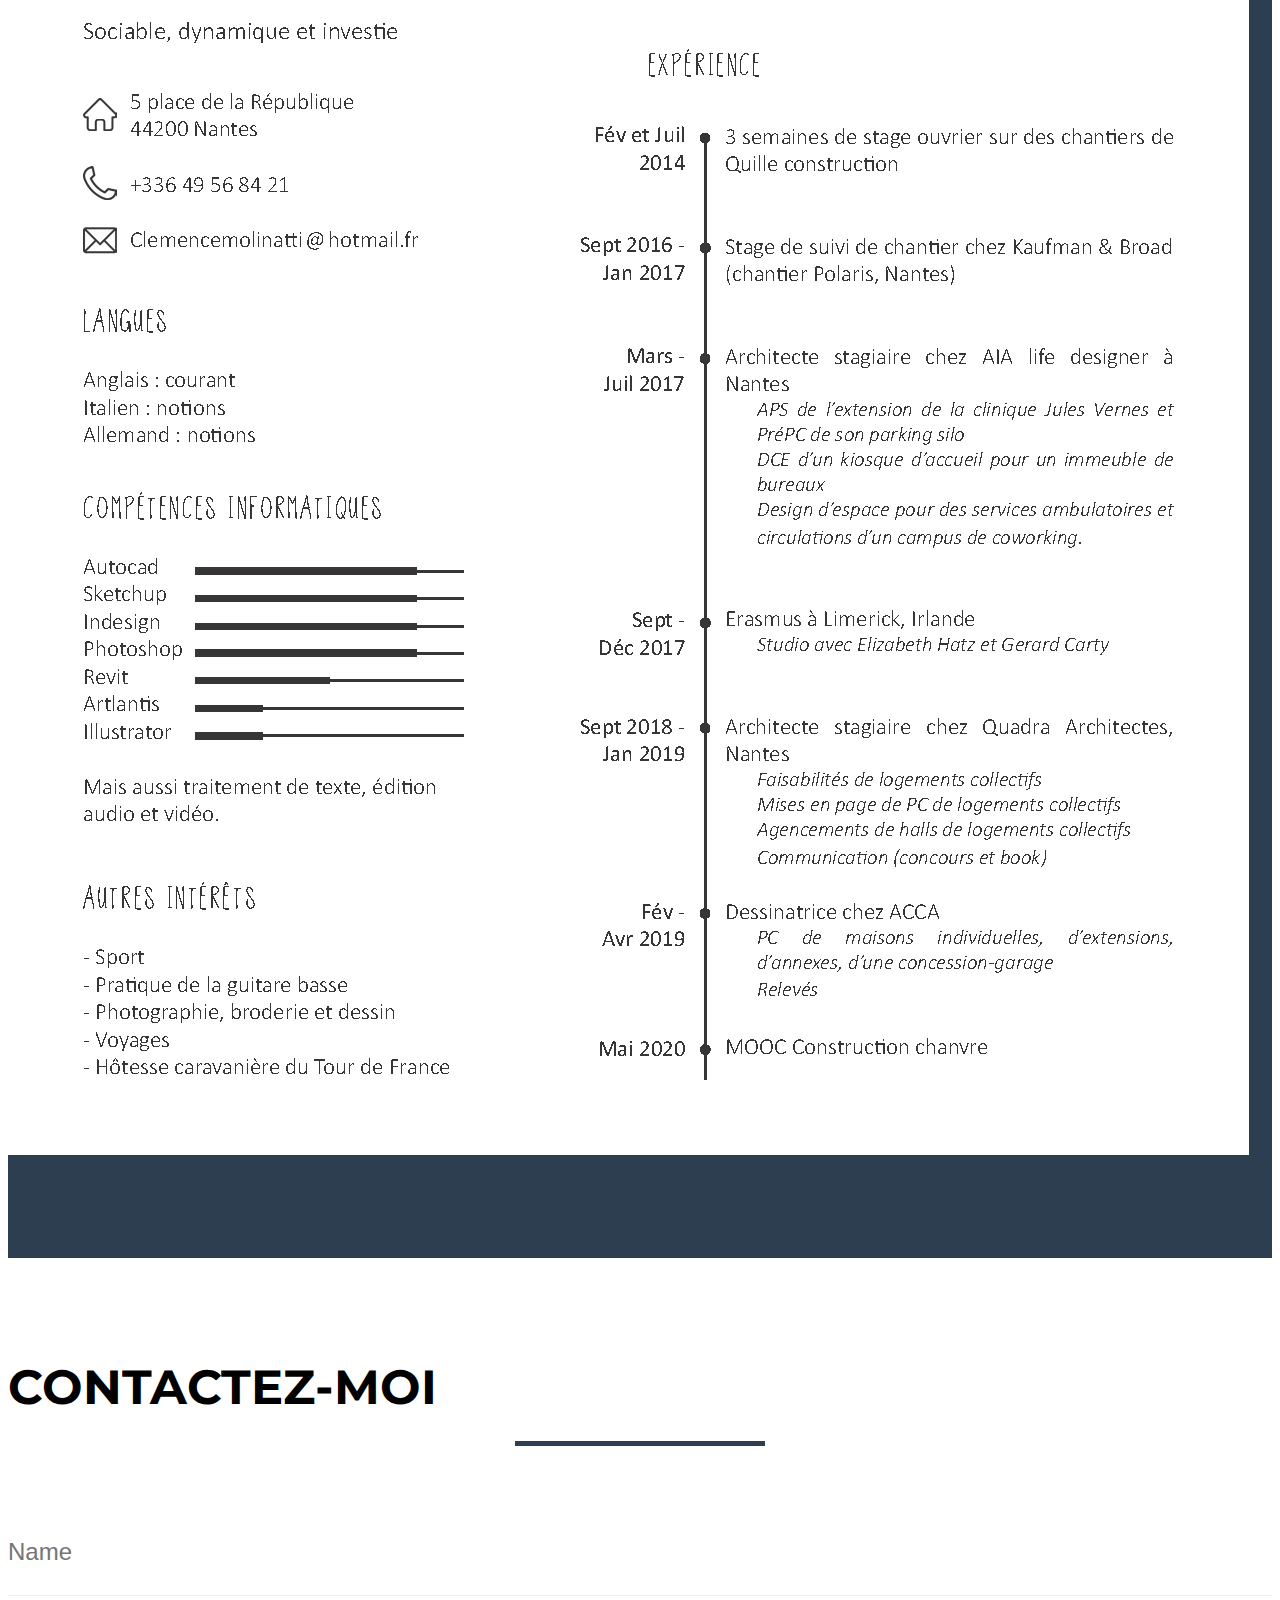
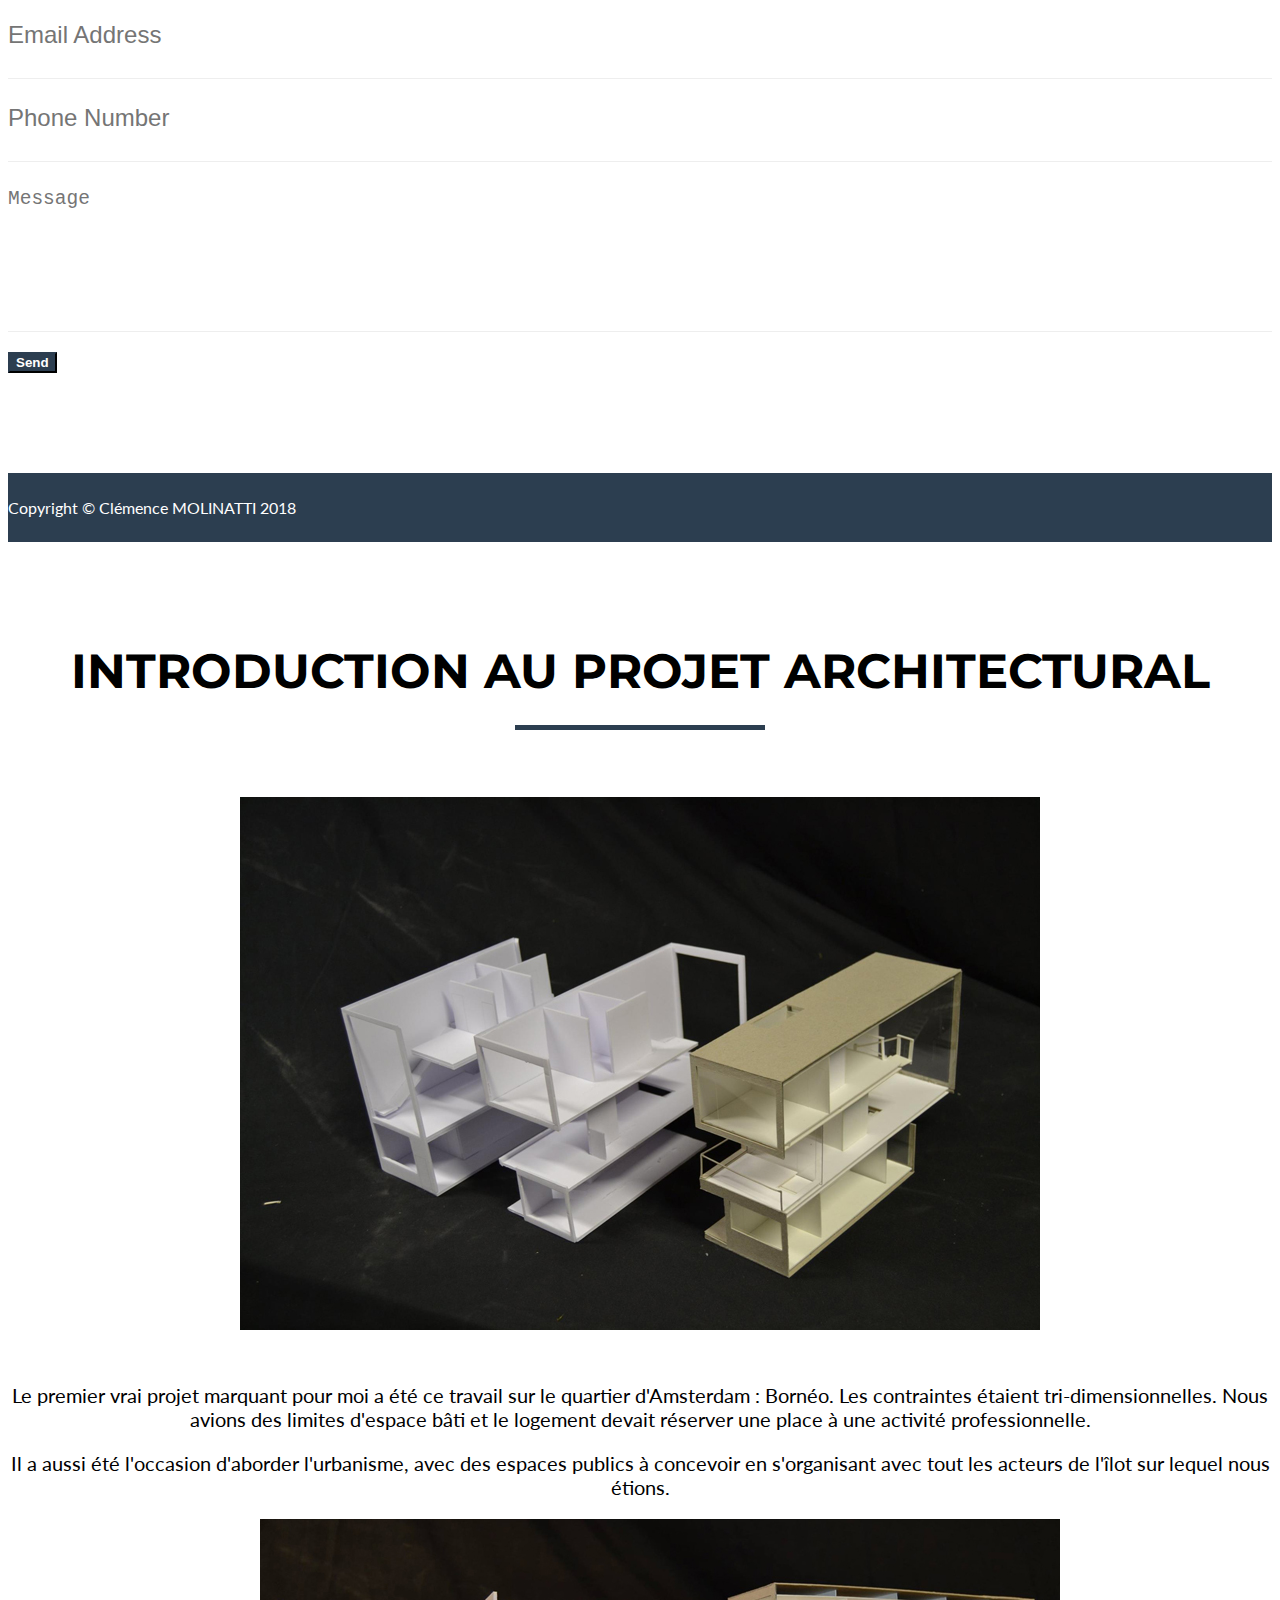
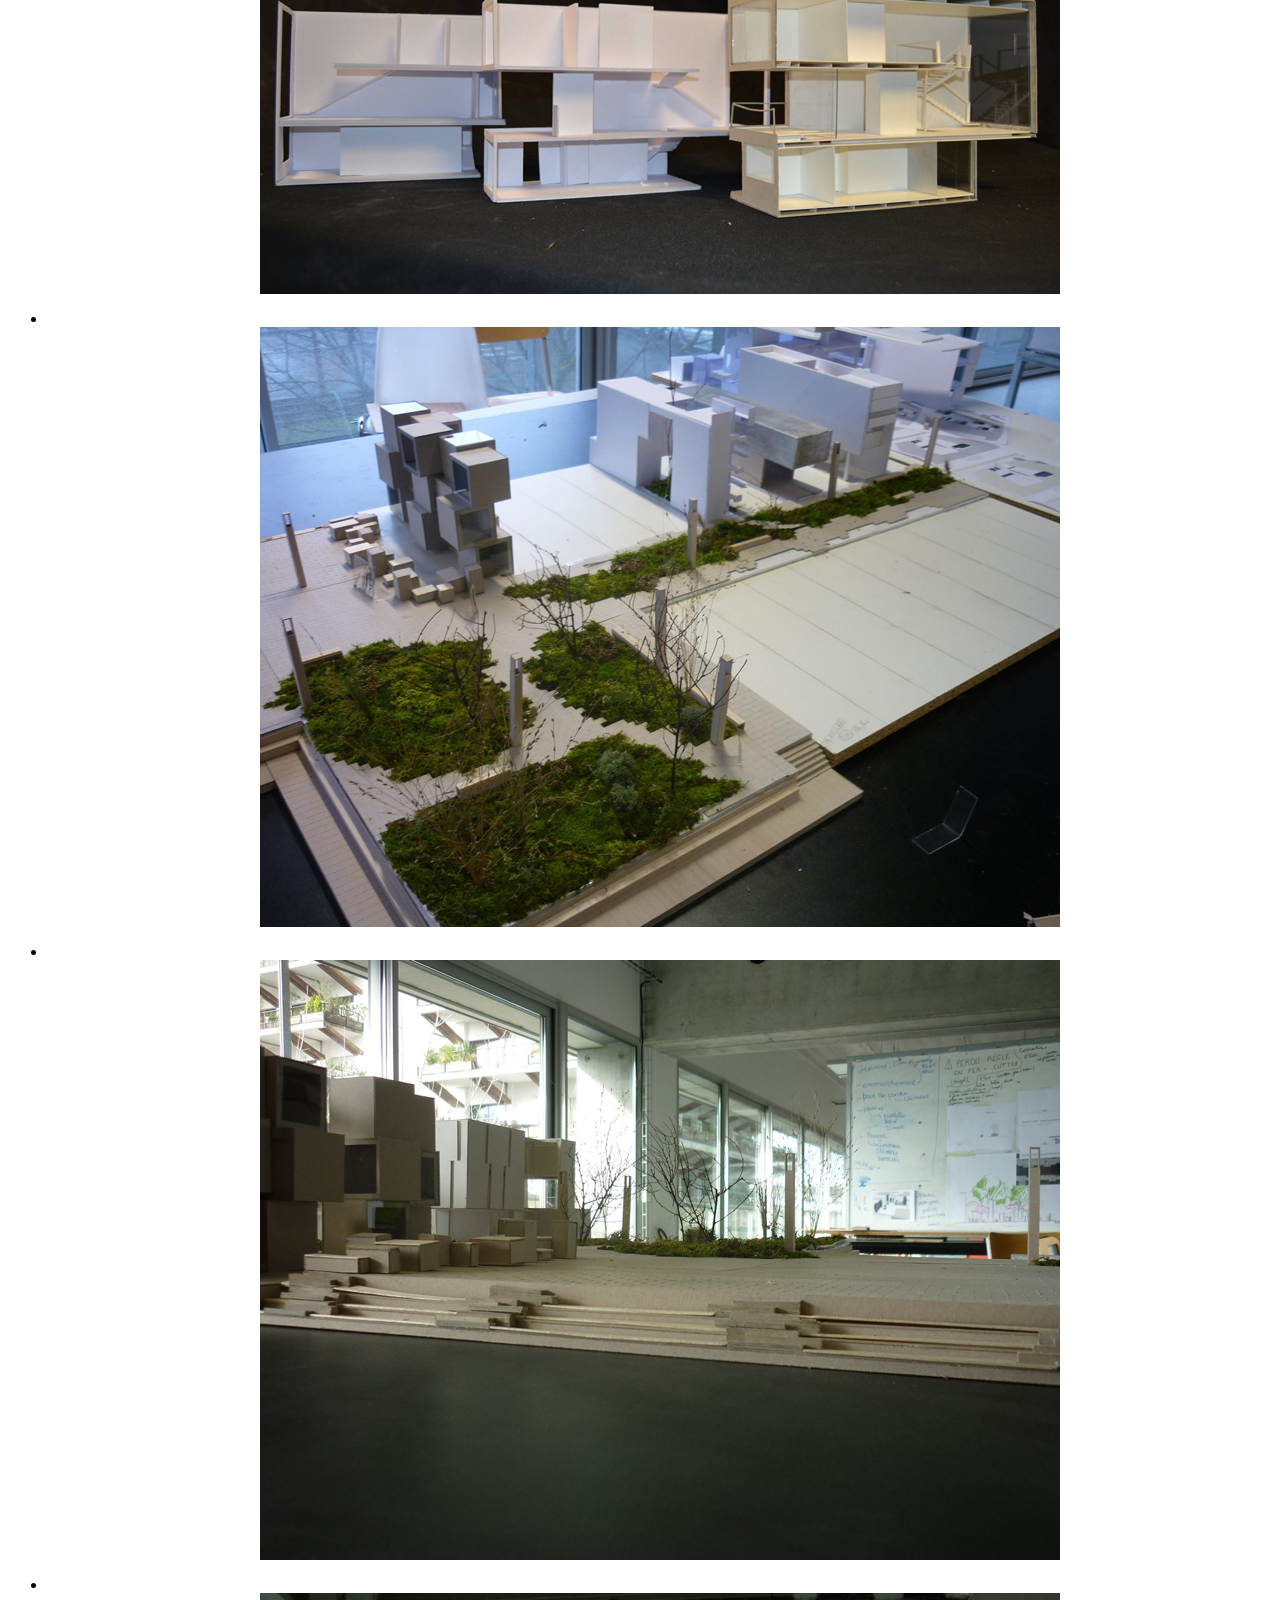
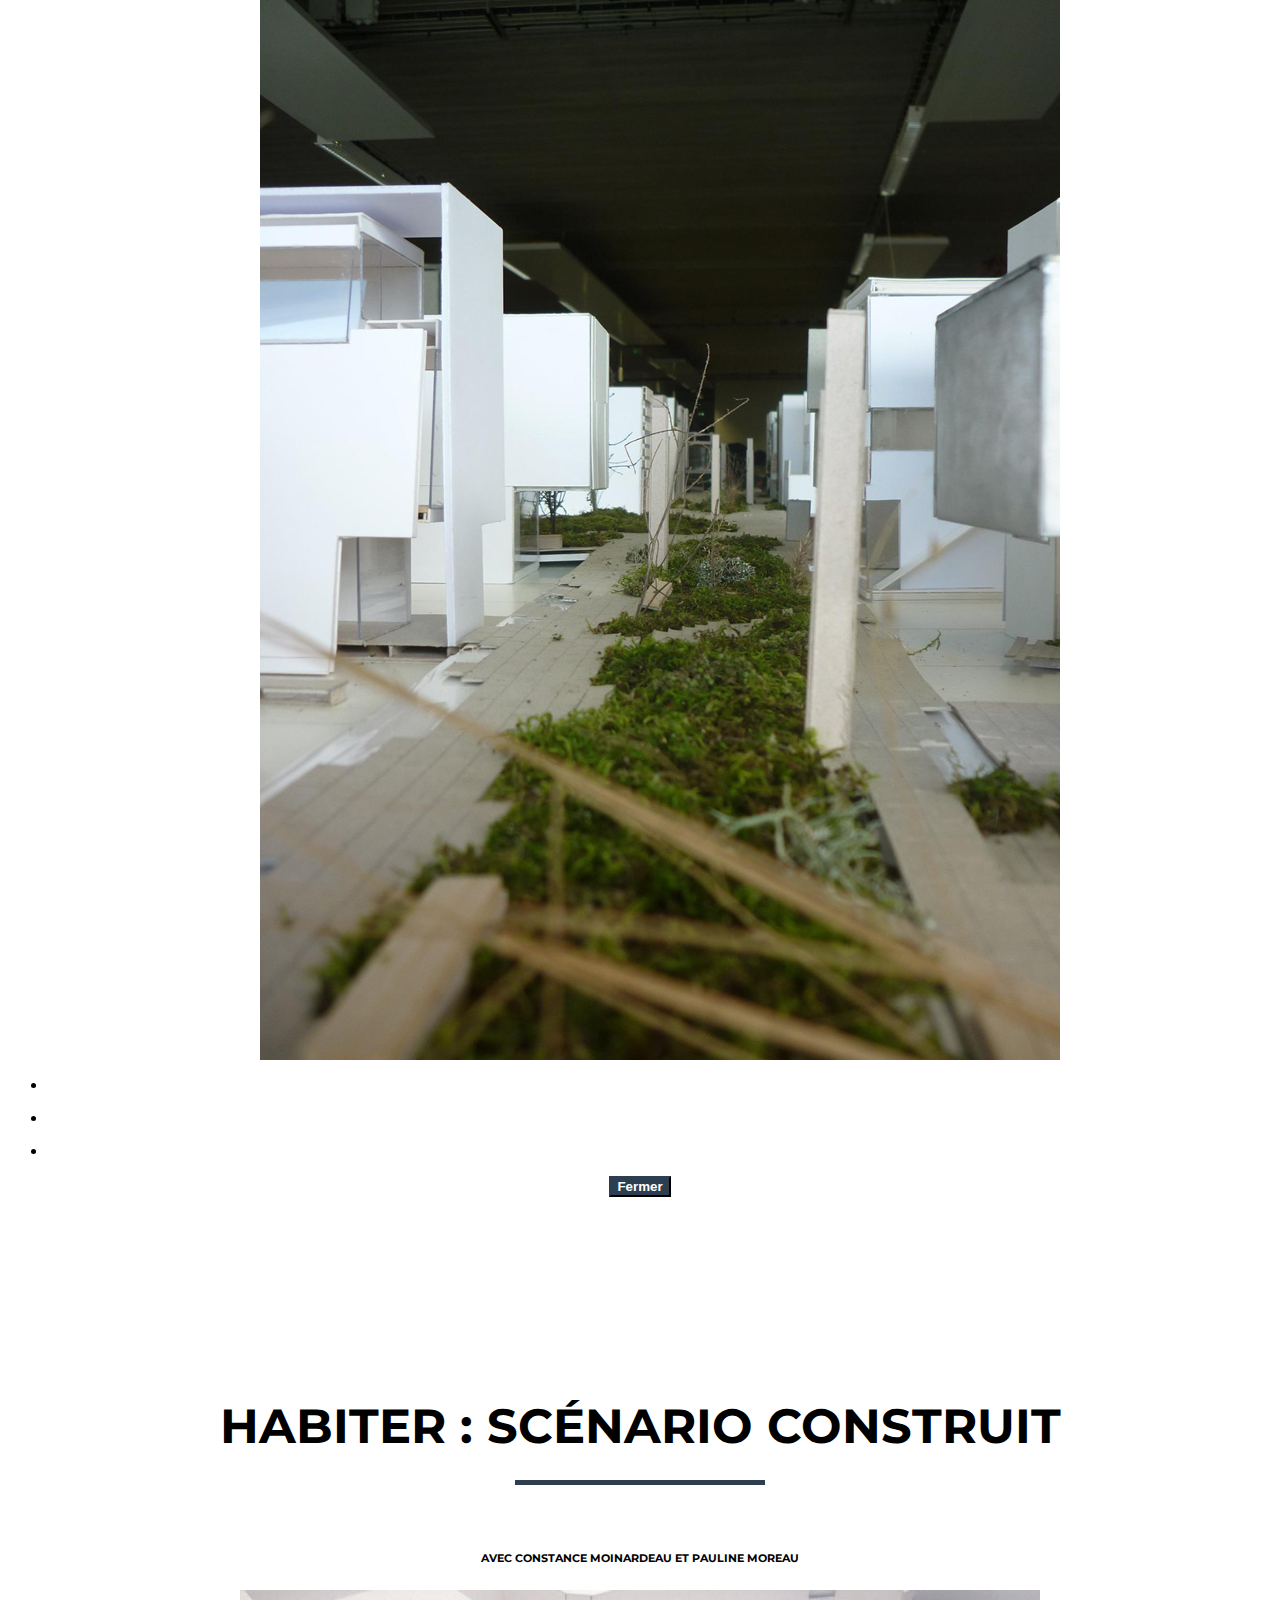
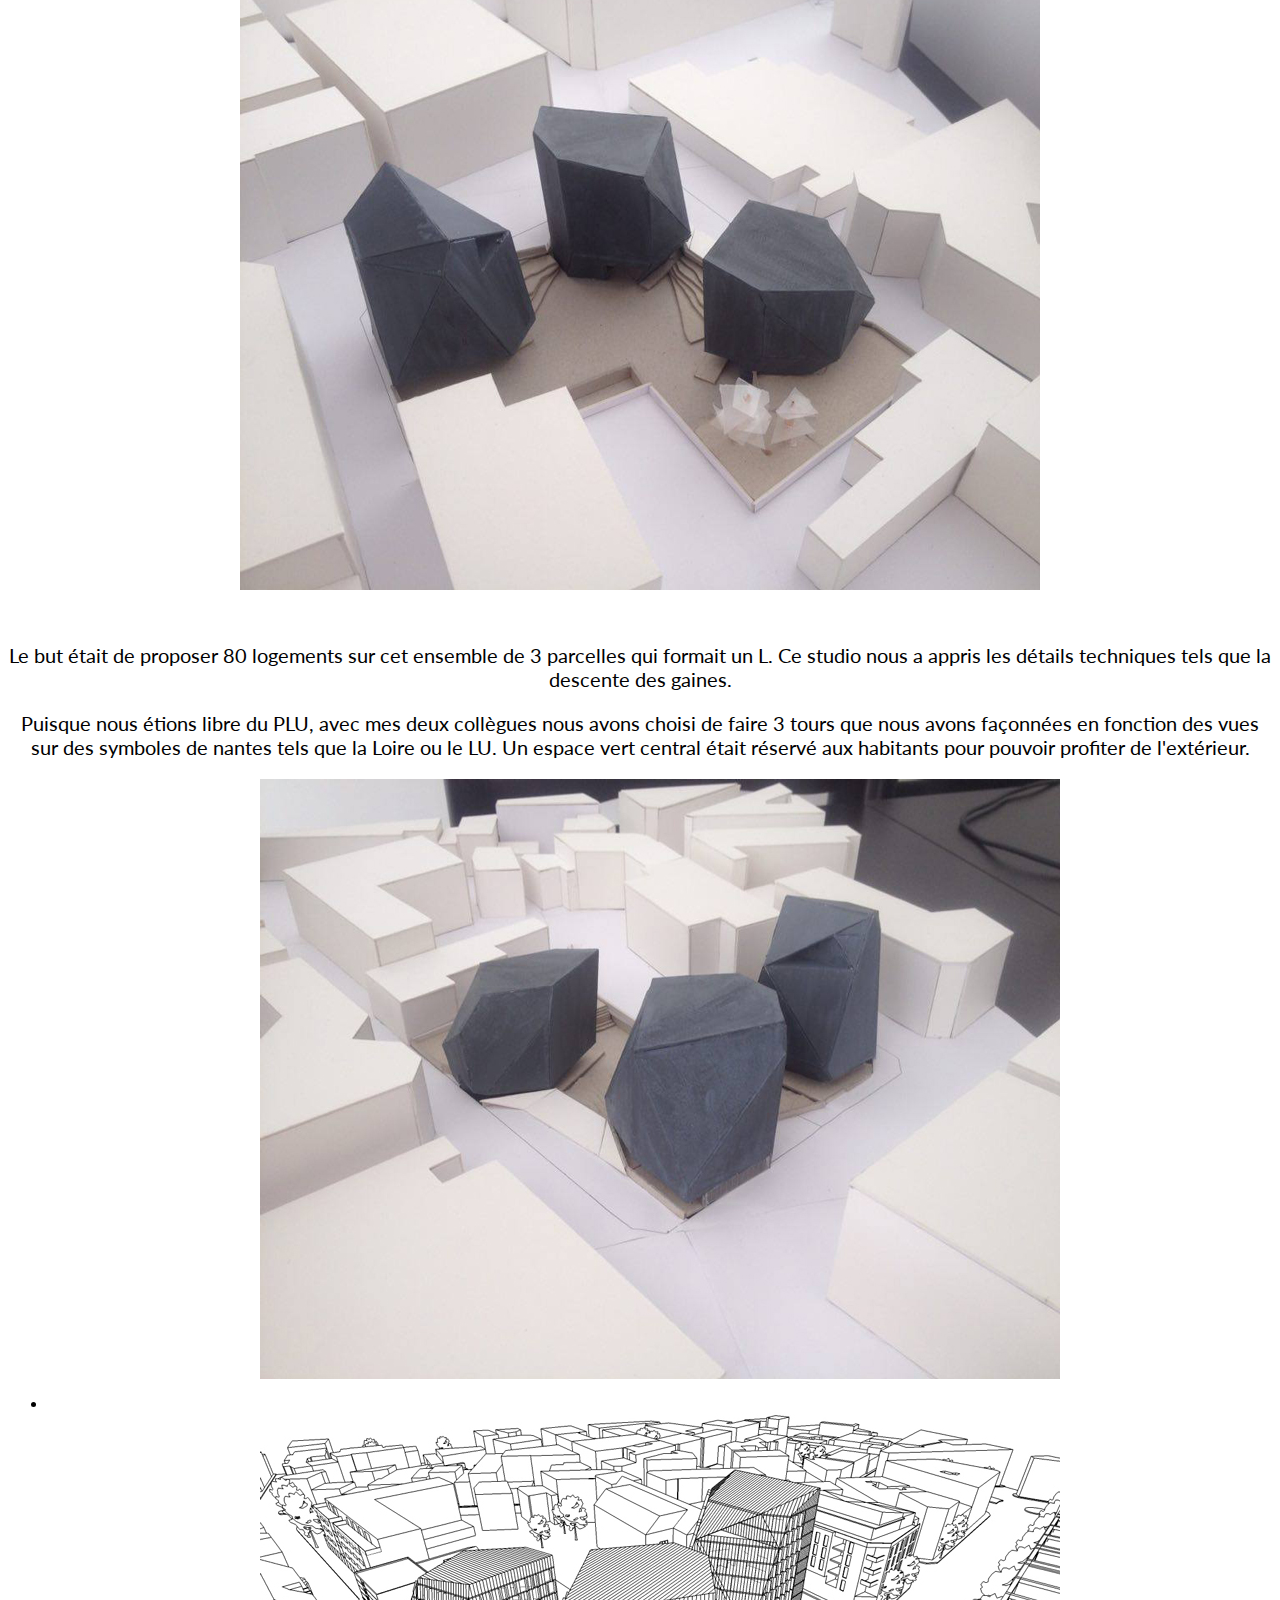
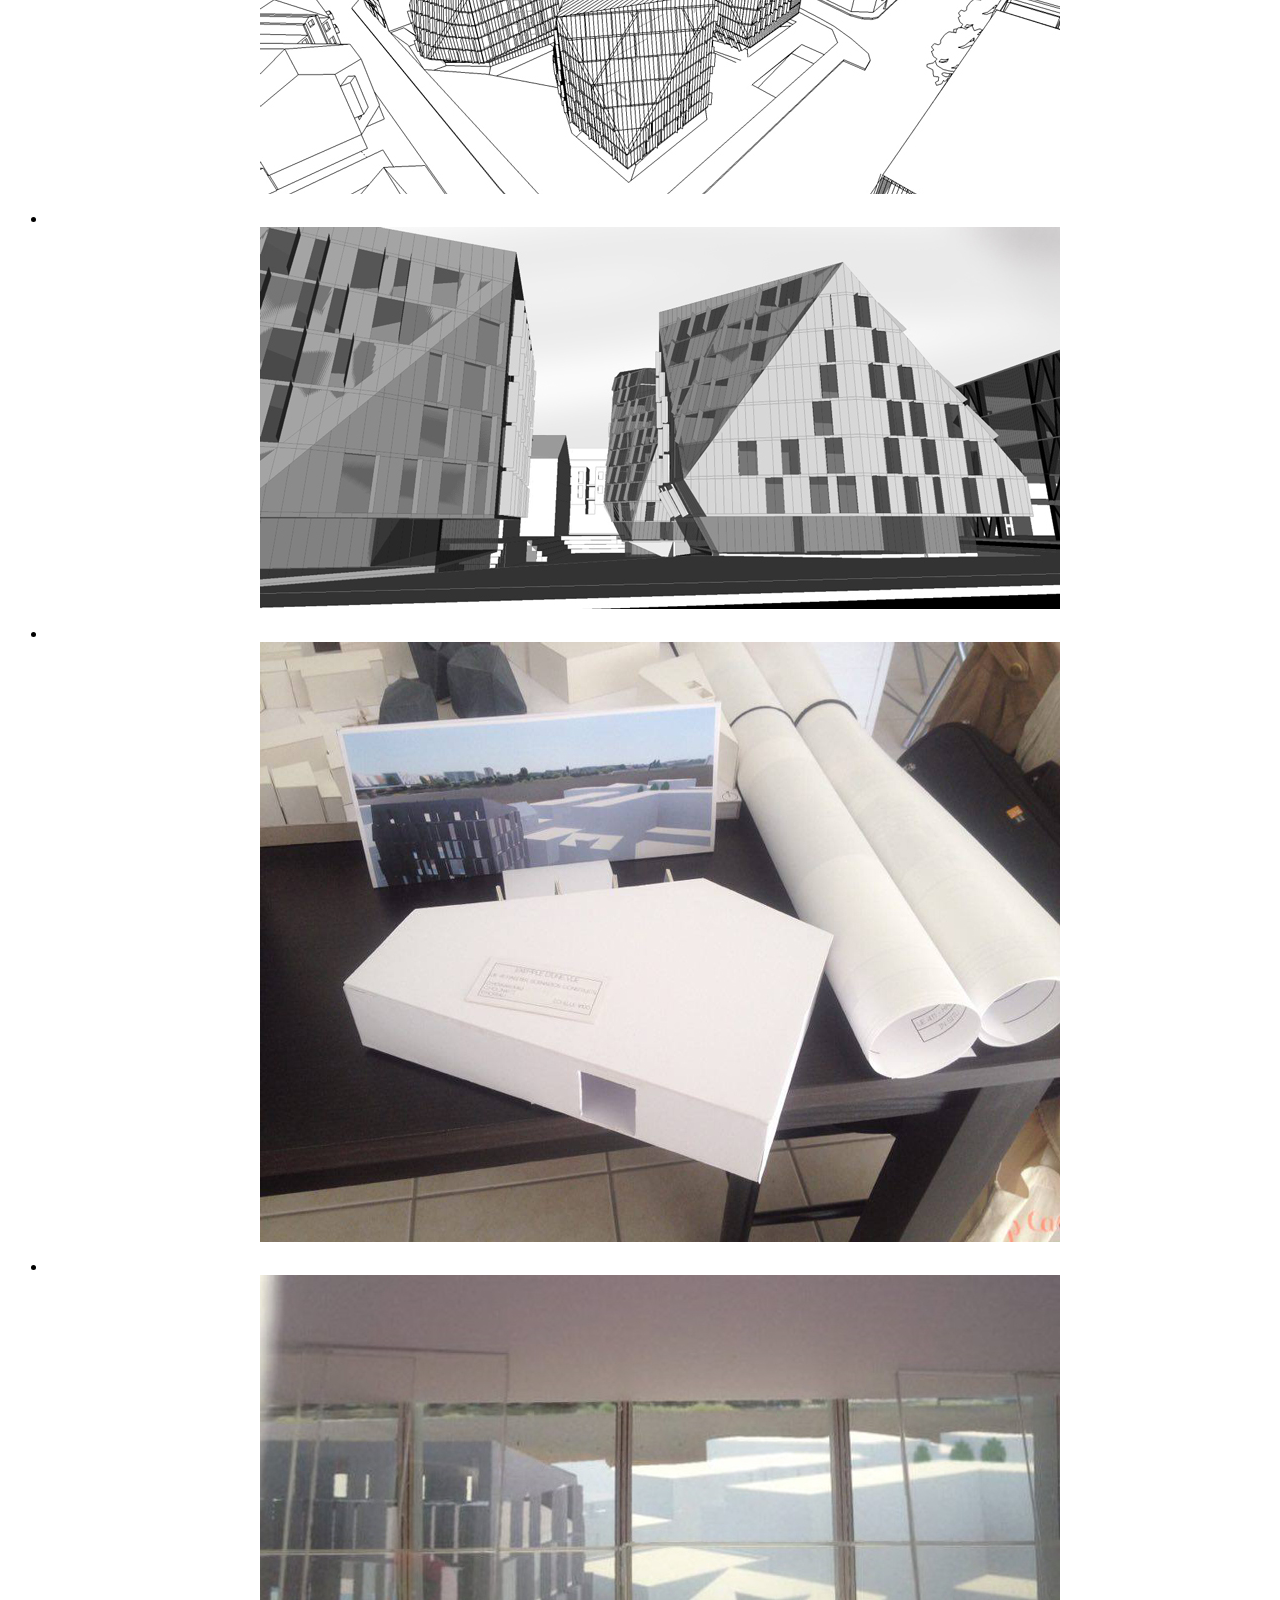
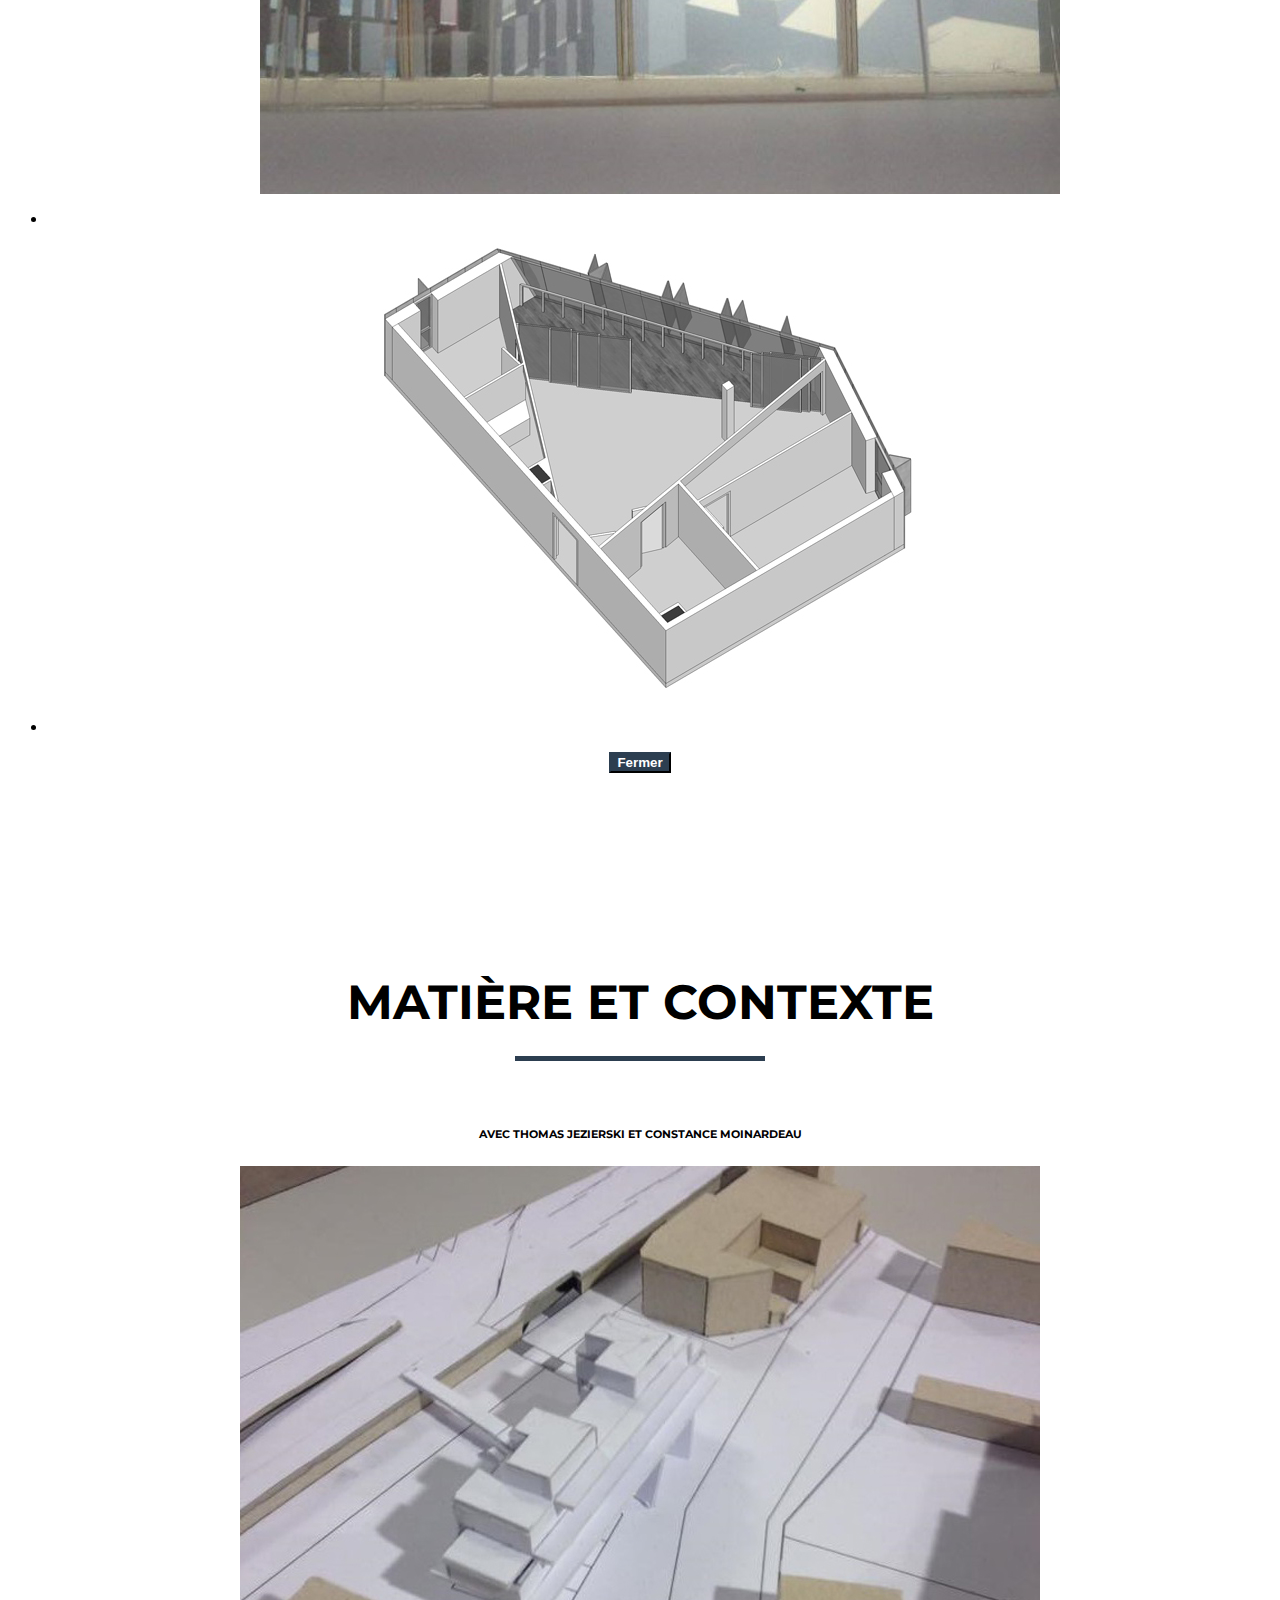
==== commit 41c66895: "changer" ====
--- a/index.html
+++ b/index.html
@@ -44,6 +44,9 @@
             <li class="nav-item">
               <a class="nav-link js-scroll-trigger" href="#contact">Contact</a>
             </li>
+			<li class="nav-item">
+              <a class="nav-link js-scroll-trigger" href="#about">CV</a>
+            </li>
           </ul>
         </div>
       </div>
@@ -52,15 +55,16 @@
     <!-- Header -->
     <header class="masthead">
       <div class="container">
-        <img class="img-fluid" src="img/portfolio/moi.png" alt="">
+        <img class="img-fluid" src="img/portfolio/clem.png" alt="">
         <div class="intro-text">
           <span class="name">Mon portfolio</span>
           <hr class="star-light">
-          <span class="skills">Étudiante à l'ensa Nantes, master 1
-          <p>Portfolio de travaux durant ma scolarité, à Nantes et Limerick (Irlande). </p>
-            <p>La synthétisation des projets est voulue et je serais ravie de répondre à vos questions si vous voulez en savoir plus.</p>
-        <p>Ce site est le résultat de connaissances acquises grâce à un cours lors de mon erasmus. Il est donc en constante évolution au fur et à mesure de mon perfectionnement dans la compréhension de l'utilisation et de l'amélioration d'un template.</span>
-        </div>
+          <span class="skills">Diplômée de l'Ecole d'architecture de Nantes en Janvier 2020
+          <p>Une grande partie de ce portfolio est consacrée à mon expérience scolaire. <br>
+            J'ai choisi de présenter trois projets d'école. Ils sont selon moi, chacun, une étape dans mes études. </p>
+        <p>J'ai par ailleurs pu écrire un mémoire au cours de mes études, traitant des parloirs, de leur ambiance, de leur effet sur les utilisateur. Ce mémoire est disponible en téléchargement</p>
+        <p>Pour finir, différents projets auxquels j'ai participé en agence sont illustrés.</span>
+		</div>
       </div>
     </header>
 
@@ -147,6 +151,7 @@
             <p>Je suis aujourd'hui à la recherche d'un stage d'un semestre, démarrant en septembre, dans une agence Nantaise différente afin de découvrir le travail de l'architecte à une autre échelle et dans un autre environnement. N'hésitez pas à me contacter pour plus d'informations.</p>
           </div>
         </div>
+		<img src="img/portfolio/CVfr.png" alt="" />
       </div>
     </section>
 
--- a/css/freelancer.min.css
+++ b/css/freelancer.min.css
@@ -0,0 +1,5 @@
+/*!
+ * Start Bootstrap - Freelancer v4.0.0-beta (http://startbootstrap.com/template-overviews/freelancer)
+ * Copyright 2013-2017 Start Bootstrap
+ * Licensed under MIT (https://github.com/BlackrockDigital/startbootstrap-freelancer/blob/master/LICENSE)
+ */body{font-family:Lato,'Helvetica Neue',Helvetica,Arial,sans-serif;overflow-x:hidden}p{font-size:20px}p.small{font-size:16px}a,a.active,a:active,a:focus,a:hover{color:#2c3e50;outline:0}h1,h2,h3,h4,h5,h6{font-family:Montserrat,'Helvetica Neue',Helvetica,Arial,sans-serif;font-weight:700;text-transform:uppercase}hr.star-light,hr.star-primary{max-width:250px;margin:25px auto 30px;padding:0;text-align:center;border:none;border-top:solid 5px}hr.star-light:after,hr.star-primary:after{font-family:FontAwesome;font-size:2em;position:relative;top:-.8em;display:inline-block;padding:0 .25em;content:'\f005'}hr.star-light{border-color:#fff}hr.star-light:after{color:#fff;background-color:#2c3e50}hr.star-primary{border-color:#2c3e50}hr.star-primary:after{color:#2c3e50;background-color:#fff}.img-centered{margin:0 auto}section{padding:100px 0}section h2{font-size:3em;margin:0}section.success{color:#fff;background:#2c3e50}@media (max-width:767px){section{padding:75px 0}section.first{padding-top:75px}}.scroll-top{position:fixed;z-index:1049;right:2%;bottom:2%;width:50px;height:50px}.scroll-top .btn{font-size:16px;line-height:28px;width:50px;height:50px;text-align:center;border-radius:100%}.scroll-top .btn:focus{outline:0}#mainNav{font-family:Montserrat,'Helvetica Neue',Helvetica,Arial,sans-serif;font-weight:700;text-transform:uppercase;border:none;background:#2c3e50}#mainNav a:focus{outline:0}#mainNav .navbar-brand{font-size:1.1rem;color:#fff}#mainNav .navbar-brand.active,#mainNav .navbar-brand:active,#mainNav .navbar-brand:focus,#mainNav .navbar-brand:hover{color:#fff}#mainNav .navbar-nav{letter-spacing:1px}#mainNav .navbar-nav li.nav-item a.nav-link{color:#fff}#mainNav .navbar-nav li.nav-item a.nav-link:hover{color:#2c3e50;outline:0}#mainNav .navbar-nav li.nav-item a.nav-link:active,#mainNav .navbar-nav li.nav-item a.nav-link:focus{color:#fff}#mainNav .navbar-toggler{font-size:14px;padding:11px;text-transform:uppercase;color:#fff;border-color:#fff}#mainNav .navbar-toggler:focus,#mainNav .navbar-toggler:hover{color:#fff;border-color:#2c3e50;background-color:#2c3e50}@media (min-width:992px){#mainNav{padding-top:25px;padding-bottom:25px;-webkit-transition:padding-top .3s,padding-bottom .3s;-moz-transition:padding-top .3s,padding-bottom .3s;transition:padding-top .3s,padding-bottom .3s}#mainNav .navbar-brand{font-size:2em;-webkit-transition:all .3s;-moz-transition:all .3s;transition:all .3s}#mainNav .navbar-nav>li.nav-item>a.nav-link.active{color:#fff;border-radius:3px;background:#2c3e50}#mainNav .navbar-nav>li.nav-item>a.nav-link.active:active,#mainNav .navbar-nav>li.nav-item>a.nav-link.active:focus,#mainNav .navbar-nav>li.nav-item>a.nav-link.active:hover{color:#fff;background:#2c3e50}#mainNav.navbar-shrink{padding-top:10px;padding-bottom:10px}#mainNav.navbar-shrink .navbar-brand{font-size:1.5em}}header.masthead{padding-top:100px;padding-bottom:50px;text-align:center;color:#fff;background:#2c3e50}header.masthead img{display:block;margin:0 auto 20px}header.masthead .intro-text .name{font-family:Montserrat,'Helvetica Neue',Helvetica,Arial,sans-serif;font-size:2em;font-weight:700;display:block;text-transform:uppercase}header.masthead .intro-text .skills{font-size:1.25em;font-weight:300}@media (min-width:768px){header.masthead{padding-top:200px;padding-bottom:100px}header.masthead .intro-text .name{font-size:4.75em}header.masthead .intro-text .skills{font-size:1.75em}}#portfolio .portfolio-item{right:0;margin:0 0 15px}#portfolio .portfolio-item .portfolio-link{position:relative;display:block;max-width:400px;margin:0 auto;cursor:pointer}#portfolio .portfolio-item .portfolio-link .caption{position:absolute;width:100%;height:100%;-webkit-transition:all ease .5s;-moz-transition:all ease .5s;transition:all ease .5s;opacity:0;background:rgba(44,62,80,.9)}#portfolio .portfolio-item .portfolio-link .caption:hover{opacity:1}#portfolio .portfolio-item .portfolio-link .caption .caption-content{font-size:20px;position:absolute;top:50%;width:100%;height:20px;margin-top:-12px;text-align:center;color:#fff}#portfolio .portfolio-item .portfolio-link .caption .caption-content i{margin-top:-12px}#portfolio .portfolio-item .portfolio-link .caption .caption-content h3,#portfolio .portfolio-item .portfolio-link .caption .caption-content h4{margin:0}#portfolio *{z-index:2}@media (min-width:767px){#portfolio .portfolio-item{margin:0 0 30px}}.portfolio-modal .modal-dialog{max-width:100%;min-height:100%;margin:0;padding:0;text-align:center;border:none;border-radius:0;background-clip:border-box;-webkit-box-shadow:none;box-shadow:none}.portfolio-modal .modal-dialog .modal-content{padding:100px 0;border:0;border-radius:0}.portfolio-modal .modal-dialog .modal-content h2{font-size:3em;margin:0}.portfolio-modal .modal-dialog .modal-content img{margin-bottom:30px}.portfolio-modal .modal-dialog .modal-content .item-details{margin:30px 0}.portfolio-modal .close-modal{position:absolute;top:25px;right:25px;width:75px;height:75px;cursor:pointer;background-color:transparent}.portfolio-modal .close-modal:hover{opacity:.3}.portfolio-modal .close-modal .lr{z-index:1051;width:1px;height:75px;margin-left:35px;-webkit-transform:rotate(45deg);-ms-transform:rotate(45deg);transform:rotate(45deg);background-color:#2c3e50}.portfolio-modal .close-modal .lr .rl{z-index:1052;width:1px;height:75px;-webkit-transform:rotate(90deg);-ms-transform:rotate(90deg);transform:rotate(90deg);background-color:#2c3e50}.portfolio-modal .modal-backdrop{display:none;opacity:0}.floating-label-form-group{position:relative;margin-bottom:0;padding-bottom:.5em;border-bottom:1px solid #eee}.floating-label-form-group input,.floating-label-form-group textarea{font-size:1.5em;position:relative;z-index:1;padding-right:0;padding-left:0;resize:none;border:none;border-radius:0;background:0 0;box-shadow:none!important}.floating-label-form-group label{font-size:.85em;line-height:1.764705882em;position:relative;z-index:0;top:2em;display:block;margin:0;-webkit-transition:top .3s ease,opacity .3s ease;-moz-transition:top .3s ease,opacity .3s ease;-ms-transition:top .3s ease,opacity .3s ease;transition:top .3s ease,opacity .3s ease;vertical-align:middle;vertical-align:baseline;opacity:0}.floating-label-form-group:not(:first-child){padding-left:14px;border-left:1px solid #eee}.floating-label-form-group-with-value label{top:0;opacity:1}.floating-label-form-group-with-focus label{color:#2c3e50}form .row:first-child .floating-label-form-group{border-top:1px solid #eee}footer{color:#fff}footer h3{margin-bottom:30px}footer .footer-above{padding-top:50px;background-color:#2c3e50}footer .footer-col{margin-bottom:50px}footer .footer-below{padding:25px 0;background-color:#2c3e50}.btn-outline{font-size:20px;margin-top:15px;transition:all .3s ease-in-out;color:#fff;border:solid 2px #fff;background:0 0}.btn-outline.active,.btn-outline:active,.btn-outline:focus,.btn-outline:hover{color:#2c3e50;border:solid 2px #fff;background:#fff}.btn-primary{font-weight:700;color:#fff;border-color:#2c3e50;background-color:#2c3e50}.btn-primary.focus,.btn-primary:focus{color:#fff;border-color:#000;background-color:#1a252f}.btn-primary:hover{color:#fff;border-color:#161f29;background-color:#1a252f}.btn-primary.active,.btn-primary:active,.open>.btn-primary.dropdown-toggle{color:#fff;border-color:#161f29;background-color:#1a252f}.btn-primary.active.focus,.btn-primary.active:focus,.btn-primary.active:hover,.btn-primary:active.focus,.btn-primary:active:focus,.btn-primary:active:hover,.open>.btn-primary.dropdown-toggle.focus,.open>.btn-primary.dropdown-toggle:focus,.open>.btn-primary.dropdown-toggle:hover{color:#fff;border-color:#000;background-color:#0d1318}.btn-primary.active,.btn-primary:active,.open>.btn-primary.dropdown-toggle{background-image:none}.btn-primary.disabled.focus,.btn-primary.disabled:focus,.btn-primary.disabled:hover,.btn-primary[disabled].focus,.btn-primary[disabled]:focus,.btn-primary[disabled]:hover,fieldset[disabled] .btn-primary.focus,fieldset[disabled] .btn-primary:focus,fieldset[disabled] .btn-primary:hover{border-color:#2c3e50;background-color:#2c3e50}.btn-primary .badge{color:#2c3e50;background-color:#fff}.btn-success{font-weight:700;color:#fff;border-color:#2c3e50;background-color:#2c3e50}.btn-success.focus,.btn-success:focus{color:#fff;border-color:#0a4b3e;background-color:#128f76}.btn-success:hover{color:#fff;border-color:#11866f;background-color:#128f76}.btn-success.active,.btn-success:active,.open>.btn-success.dropdown-toggle{color:#fff;border-color:#11866f;background-color:#128f76}.btn-success.active.focus,.btn-success.active:focus,.btn-success.active:hover,.btn-success:active.focus,.btn-success:active:focus,.btn-success:active:hover,.open>.btn-success.dropdown-toggle.focus,.open>.btn-success.dropdown-toggle:focus,.open>.btn-success.dropdown-toggle:hover{color:#fff;border-color:#0a4b3e;background-color:#0e6f5c}.btn-success.active,.btn-success:active,.open>.btn-success.dropdown-toggle{background-image:none}.btn-success.disabled.focus,.btn-success.disabled:focus,.btn-success.disabled:hover,.btn-success[disabled].focus,.btn-success[disabled]:focus,.btn-success[disabled]:hover,fieldset[disabled] .btn-success.focus,fieldset[disabled] .btn-success:focus,fieldset[disabled] .btn-success:hover{border-color:#2c3e50;background-color:#2c3e50}.btn-success .badge{color:#2c3e50;background-color:#fff}.btn-social{font-size:20px;line-height:45px;display:inline-block;width:50px;height:50px;text-align:center;border:2px solid #fff;border-radius:100%}.btn.active,.btn:active,.btn:focus{outline:0}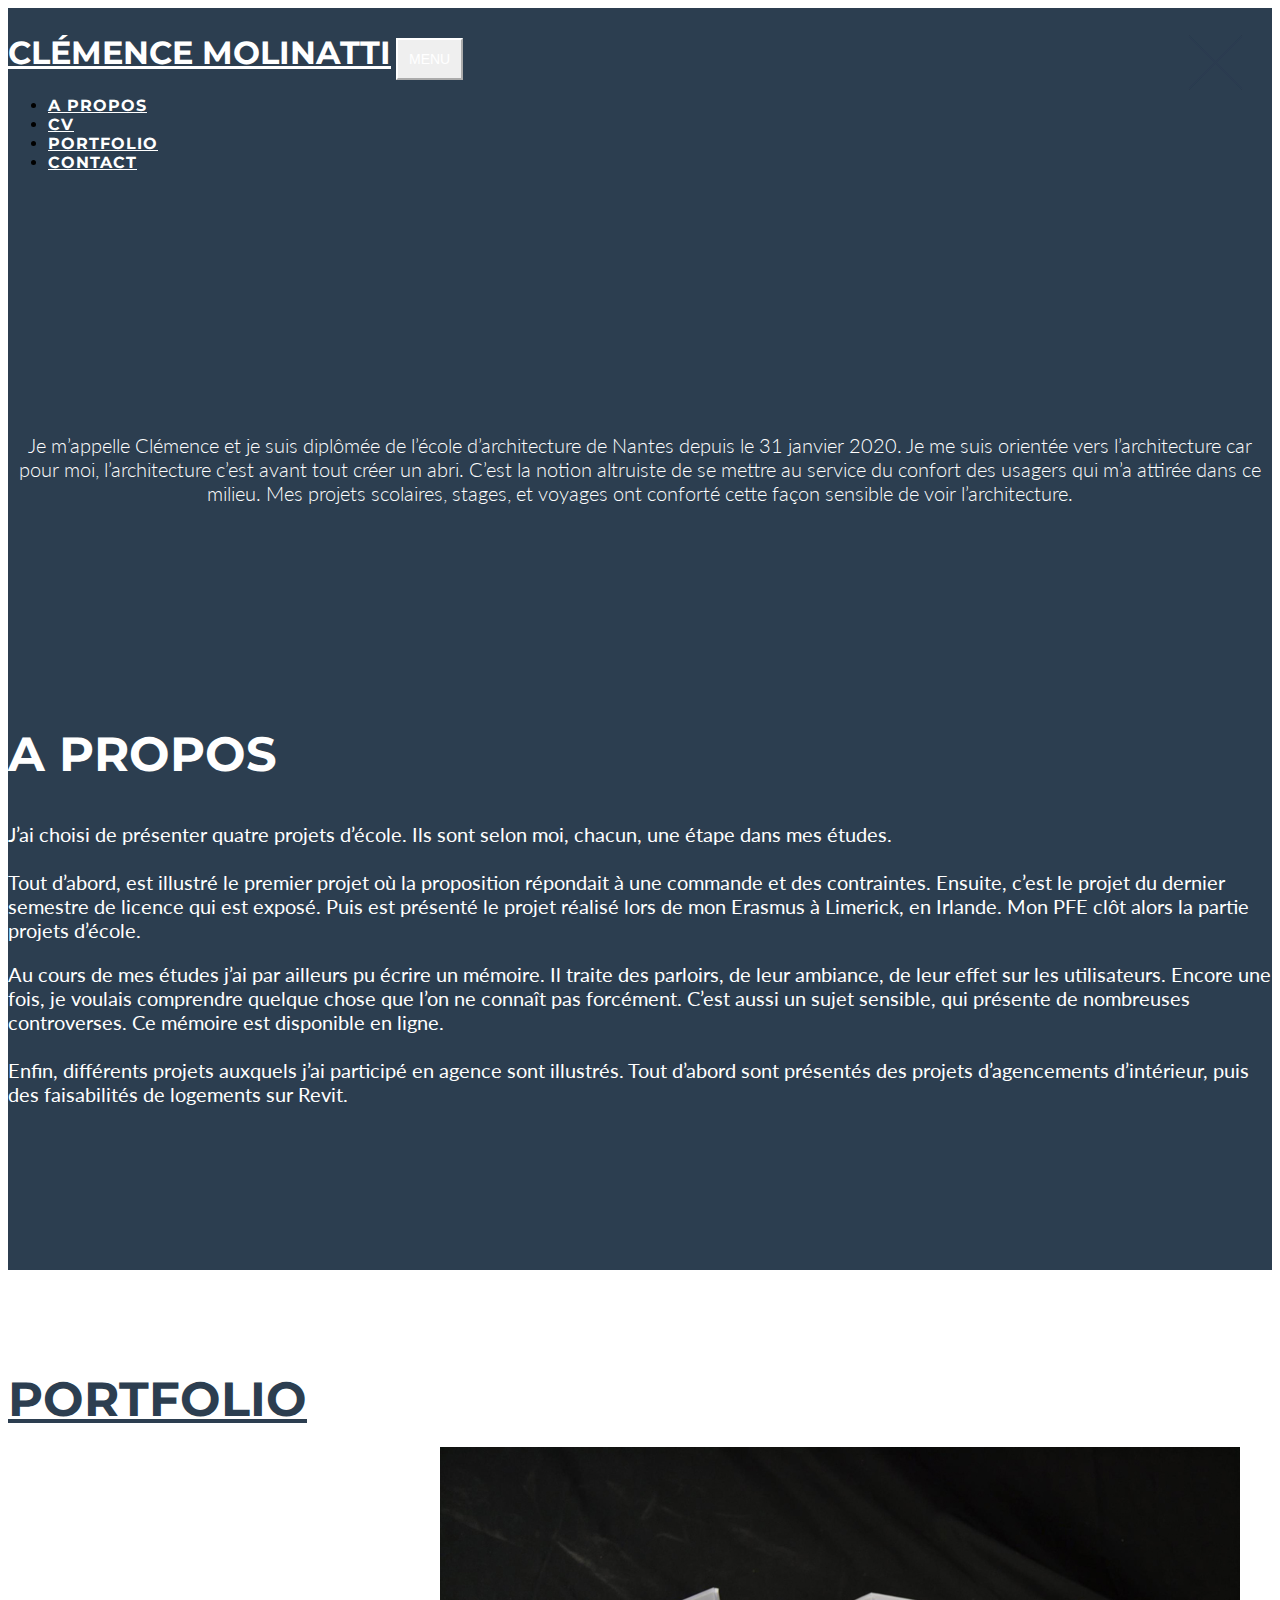
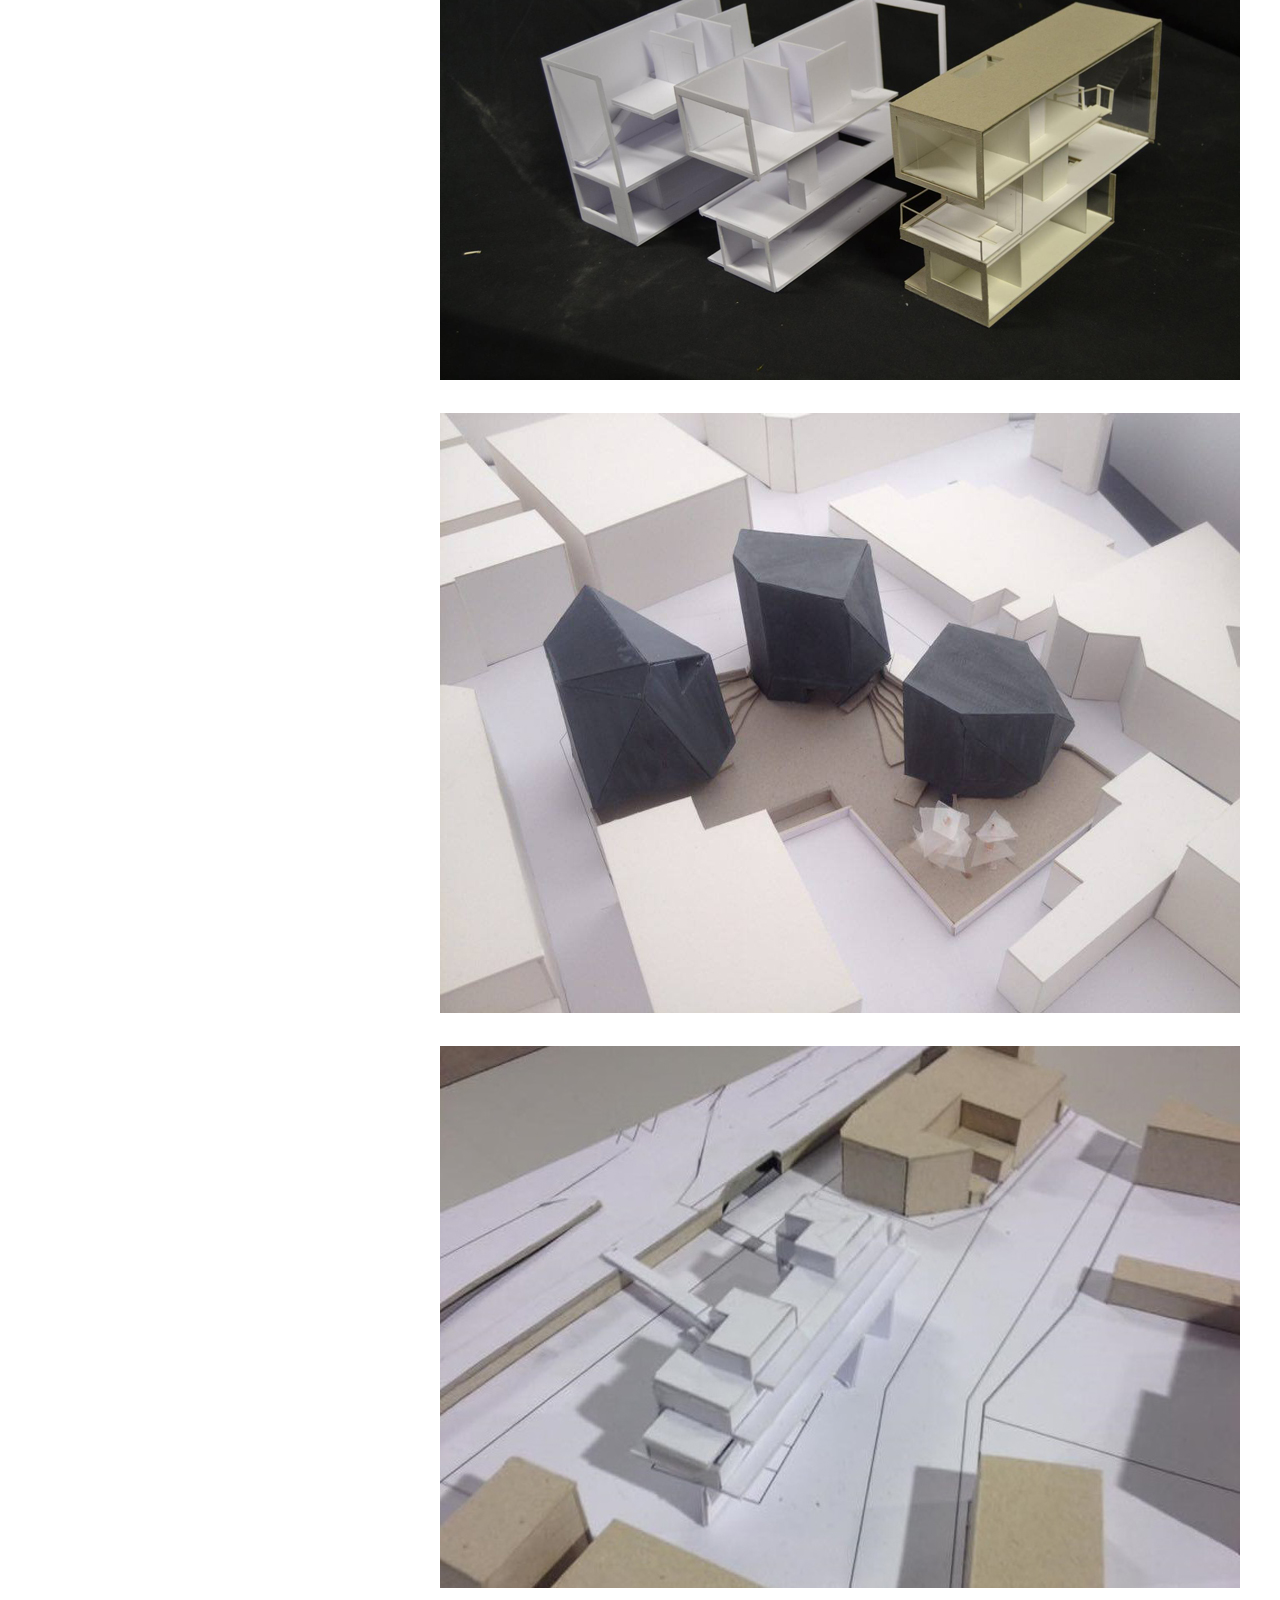
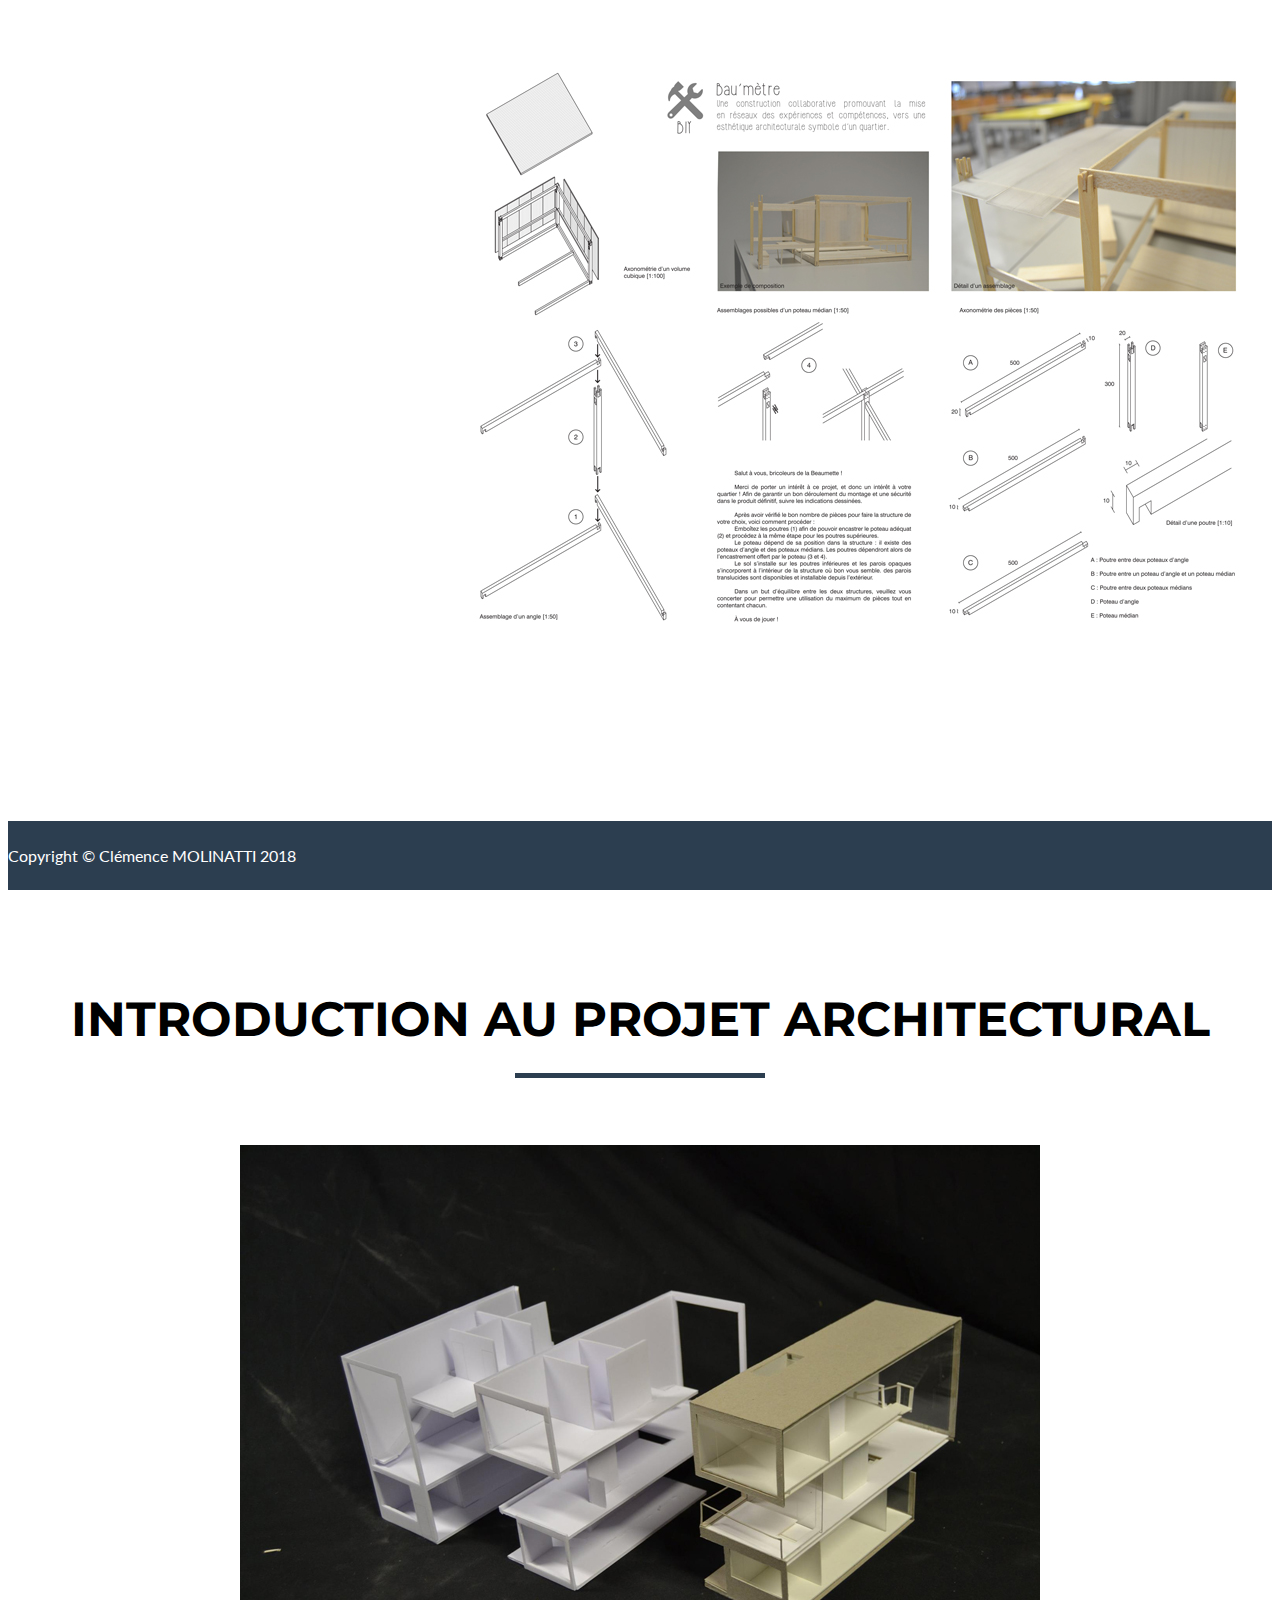
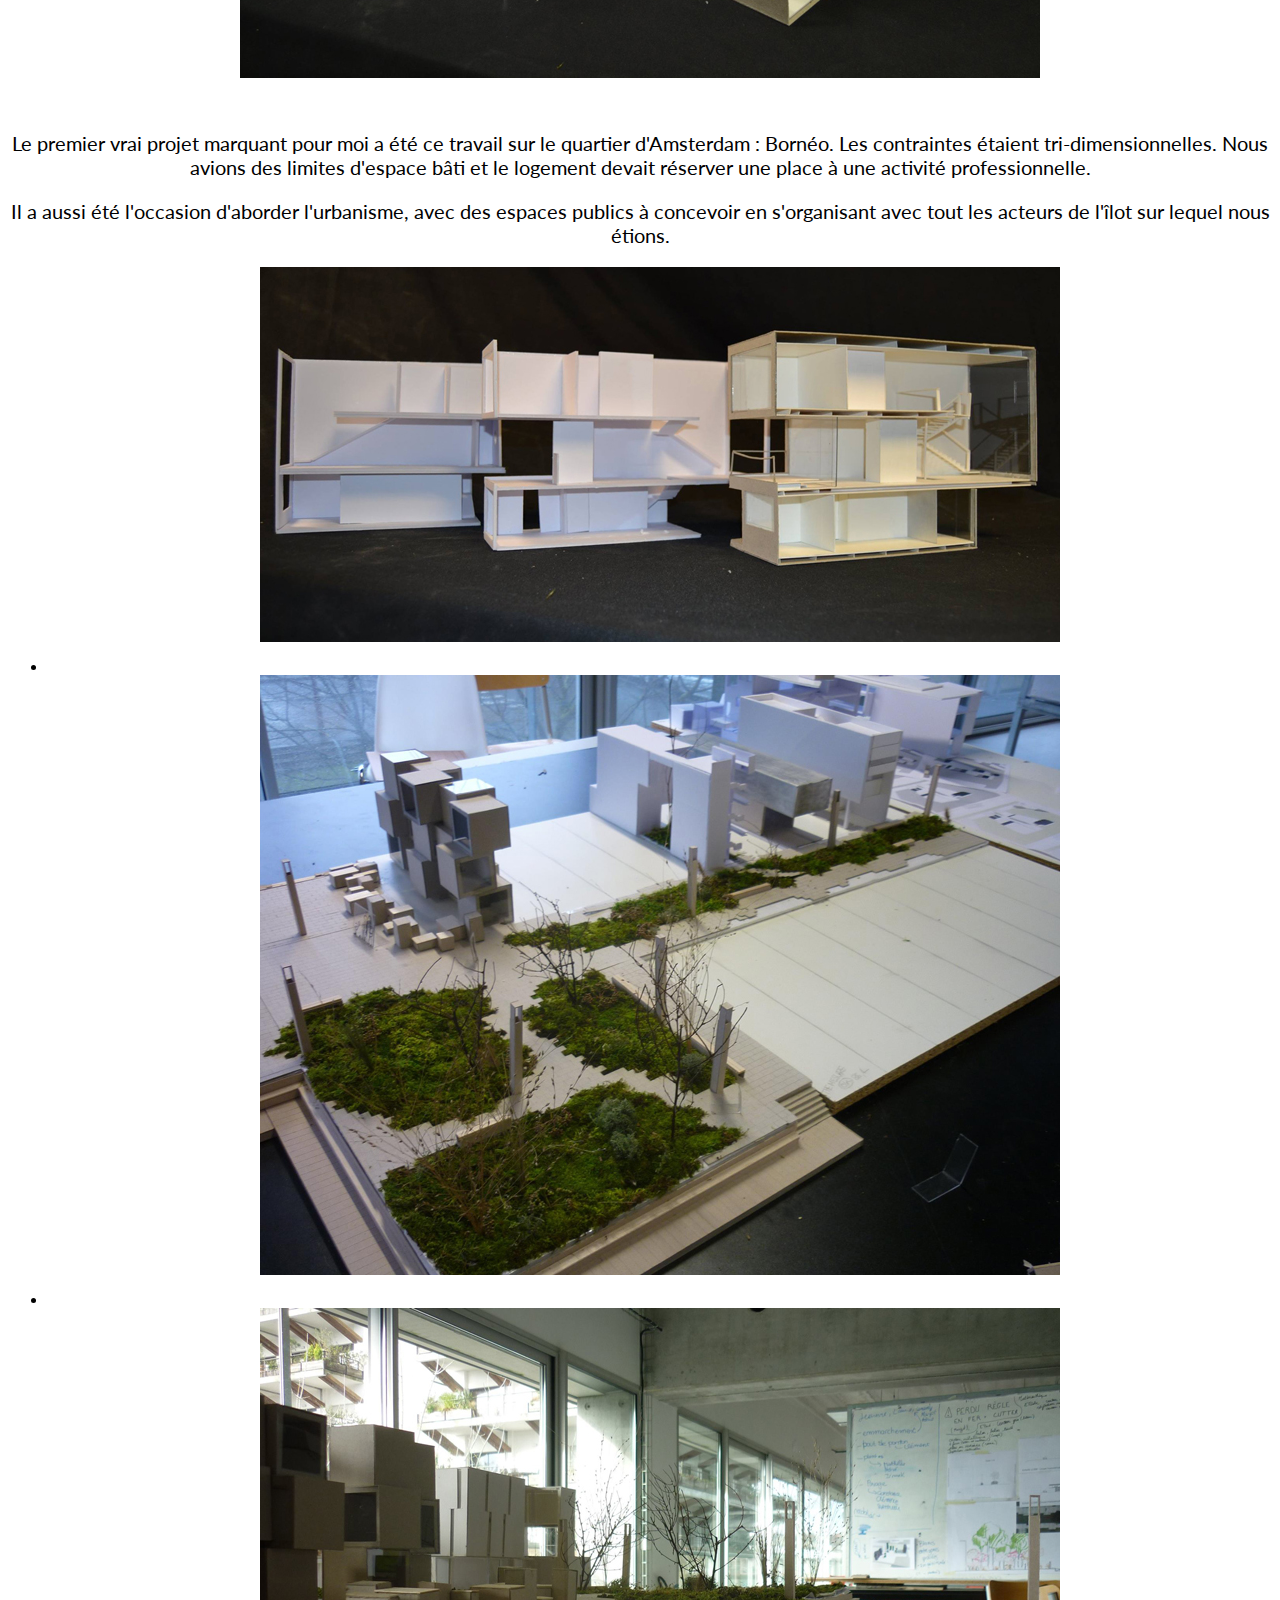
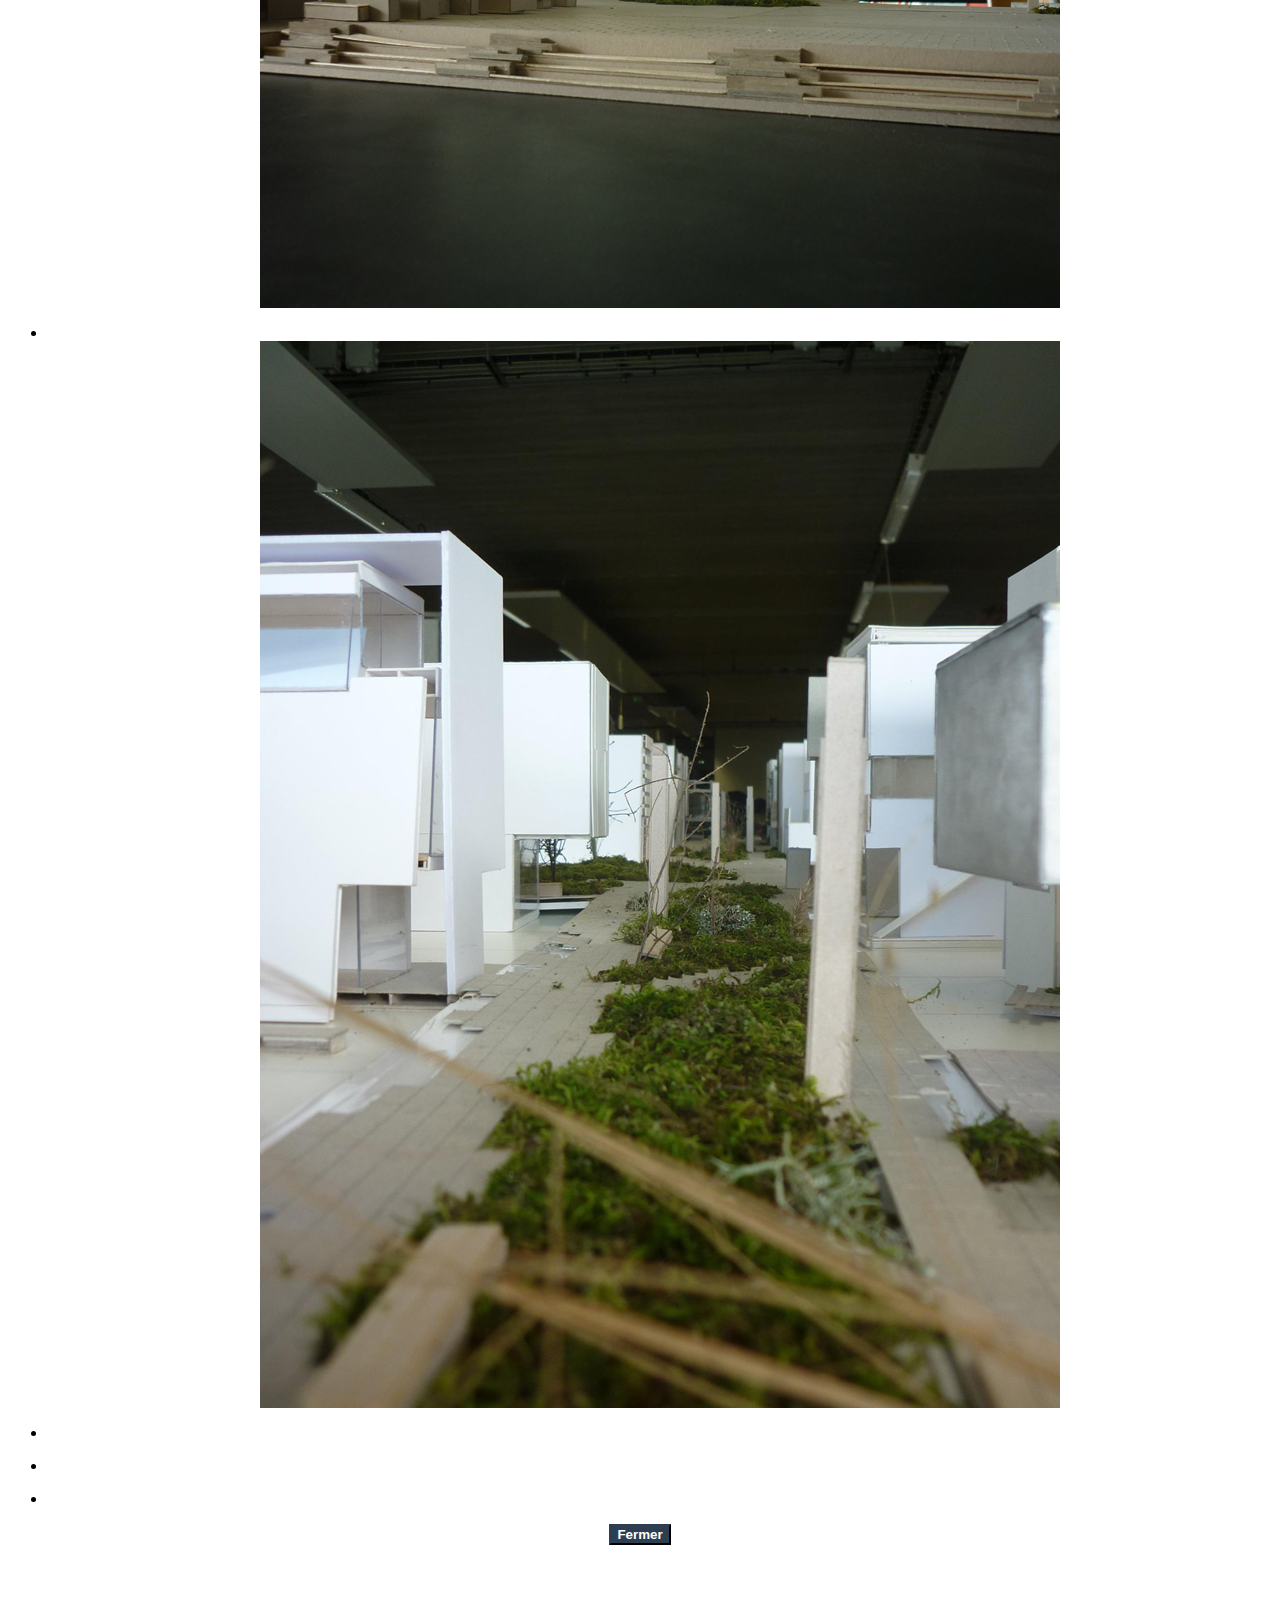
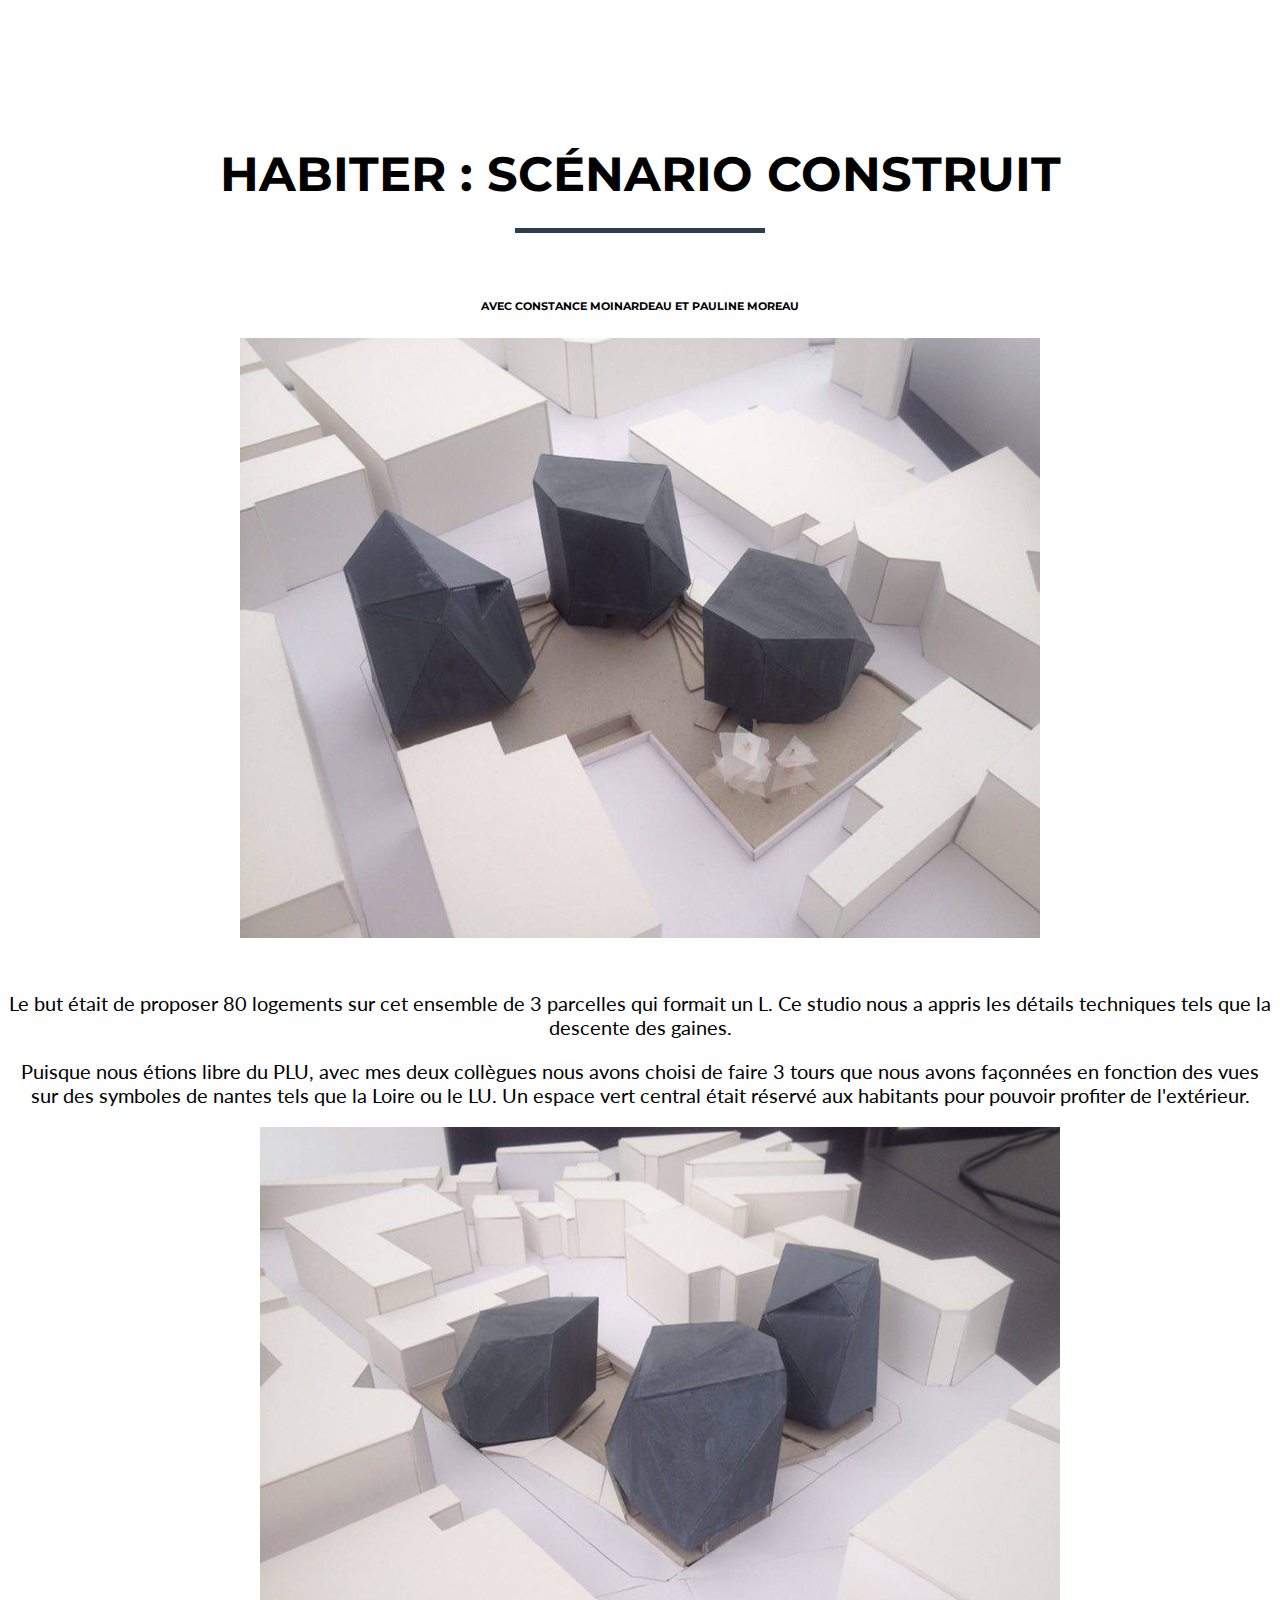
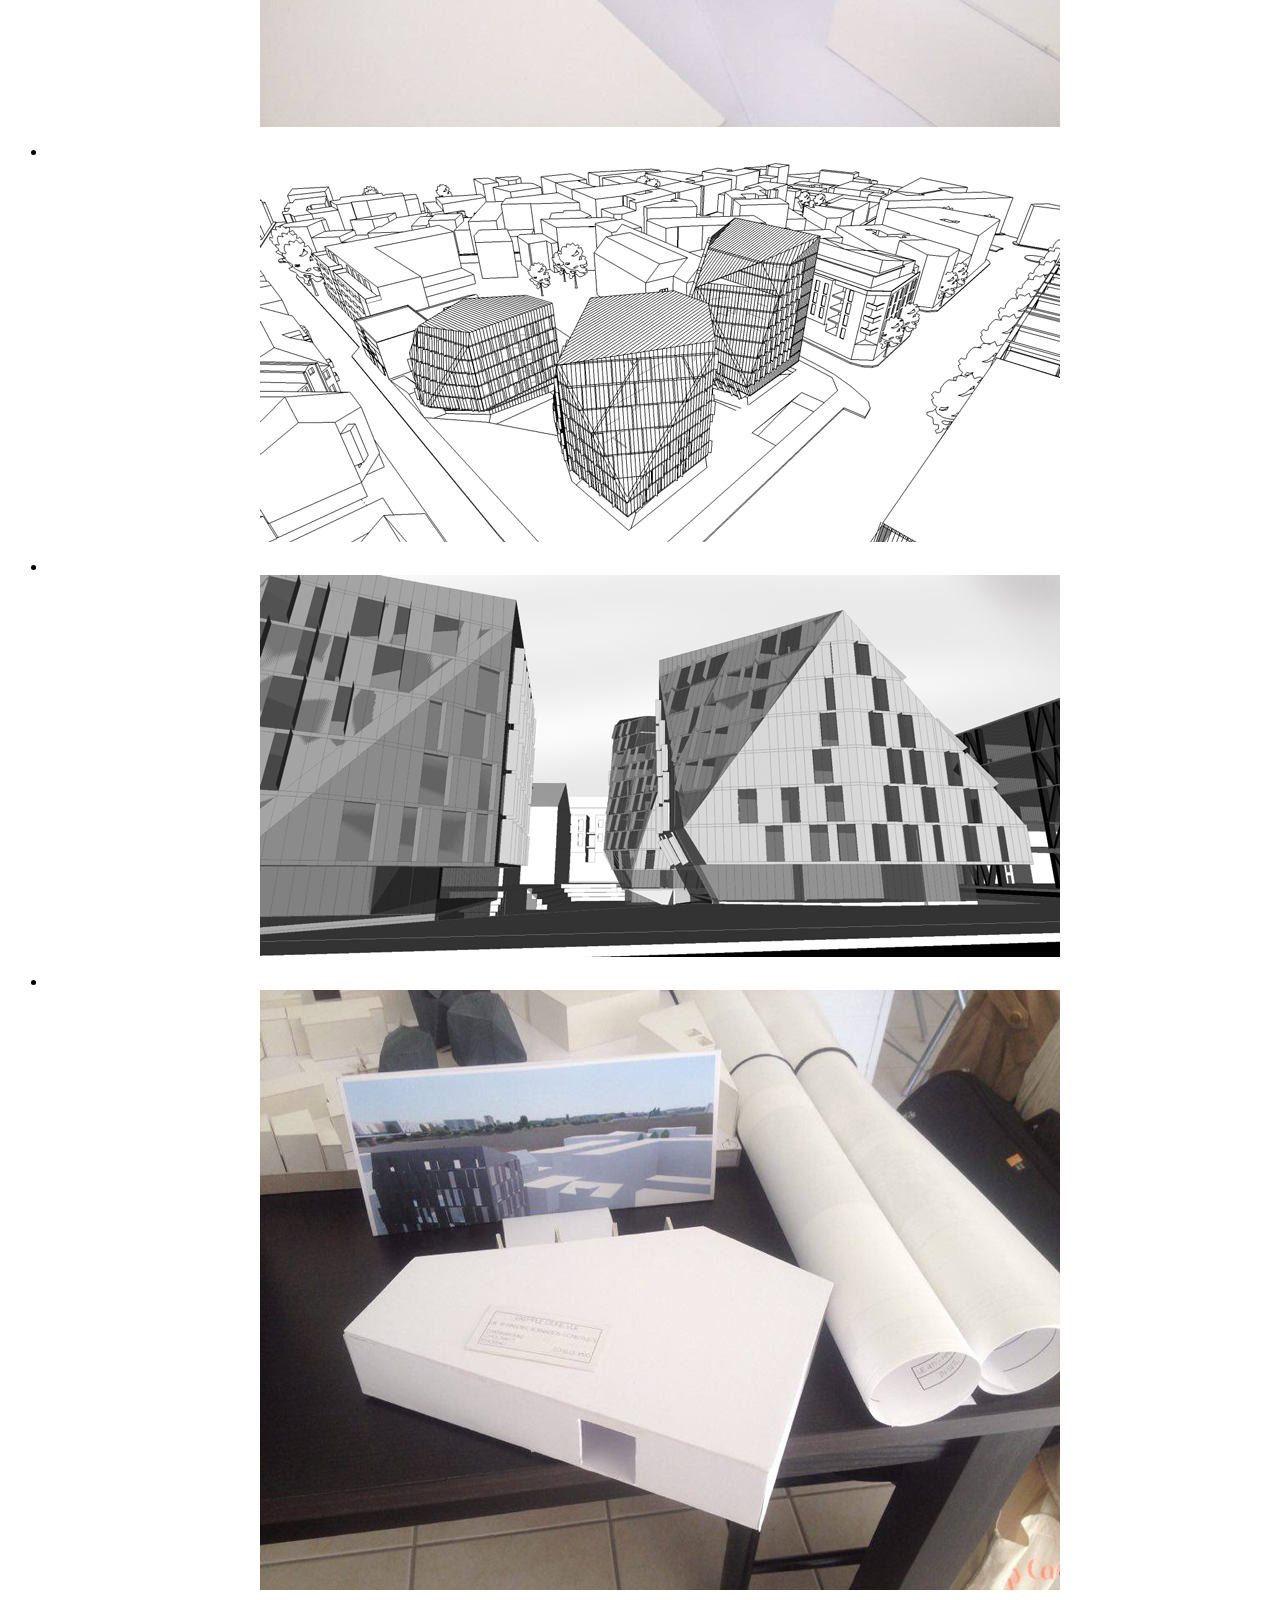
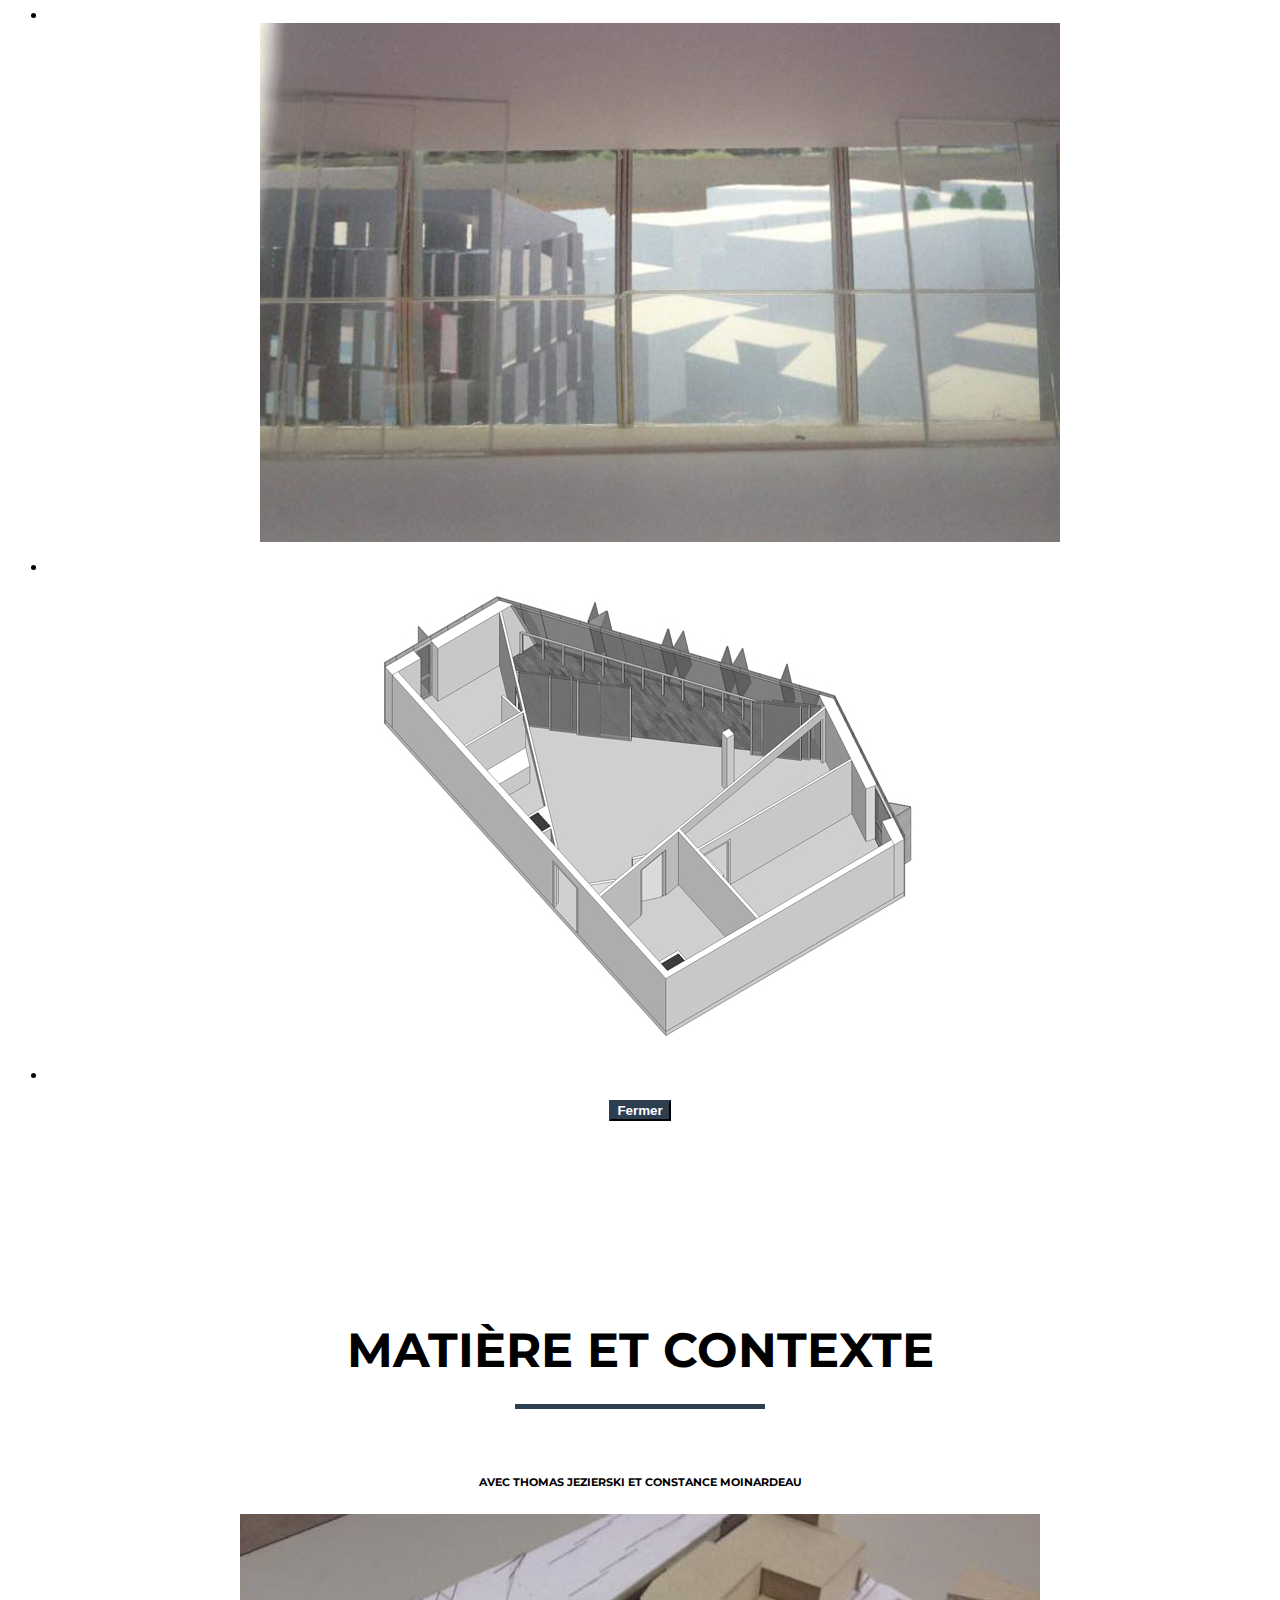
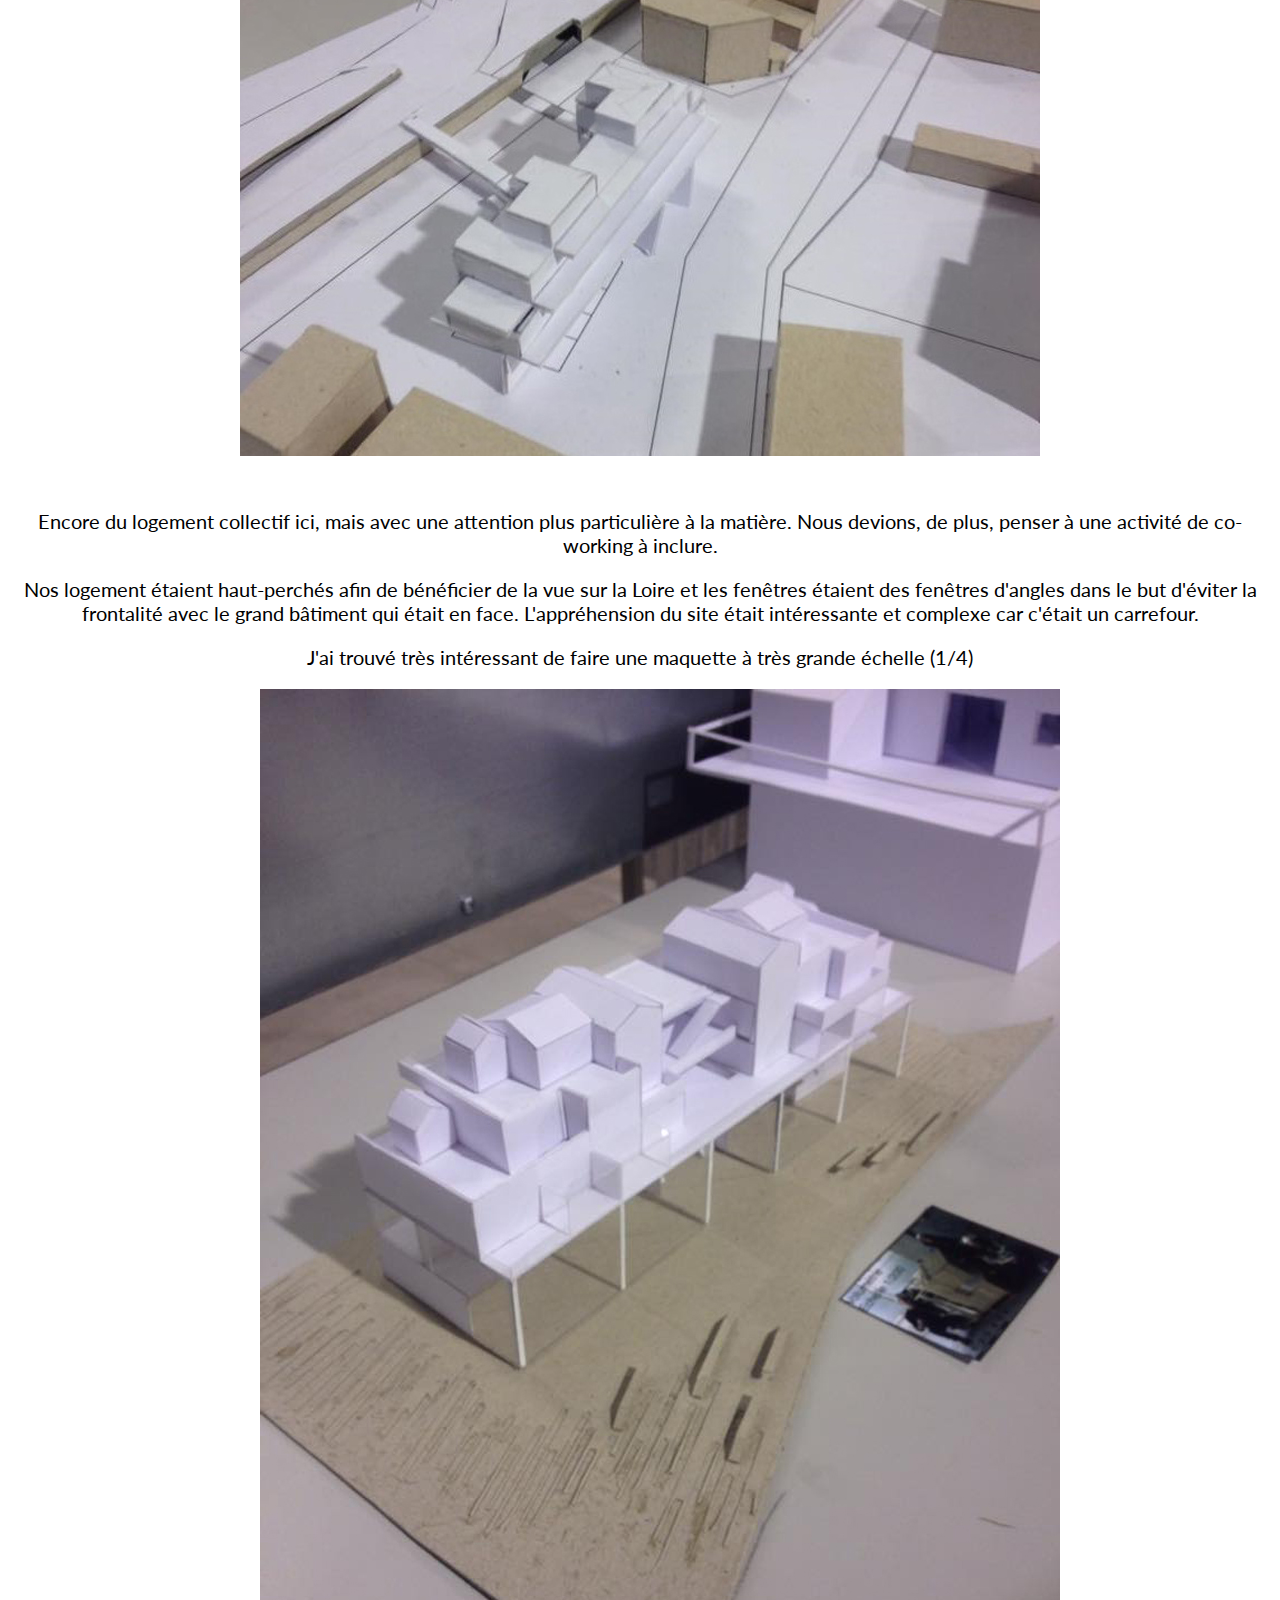
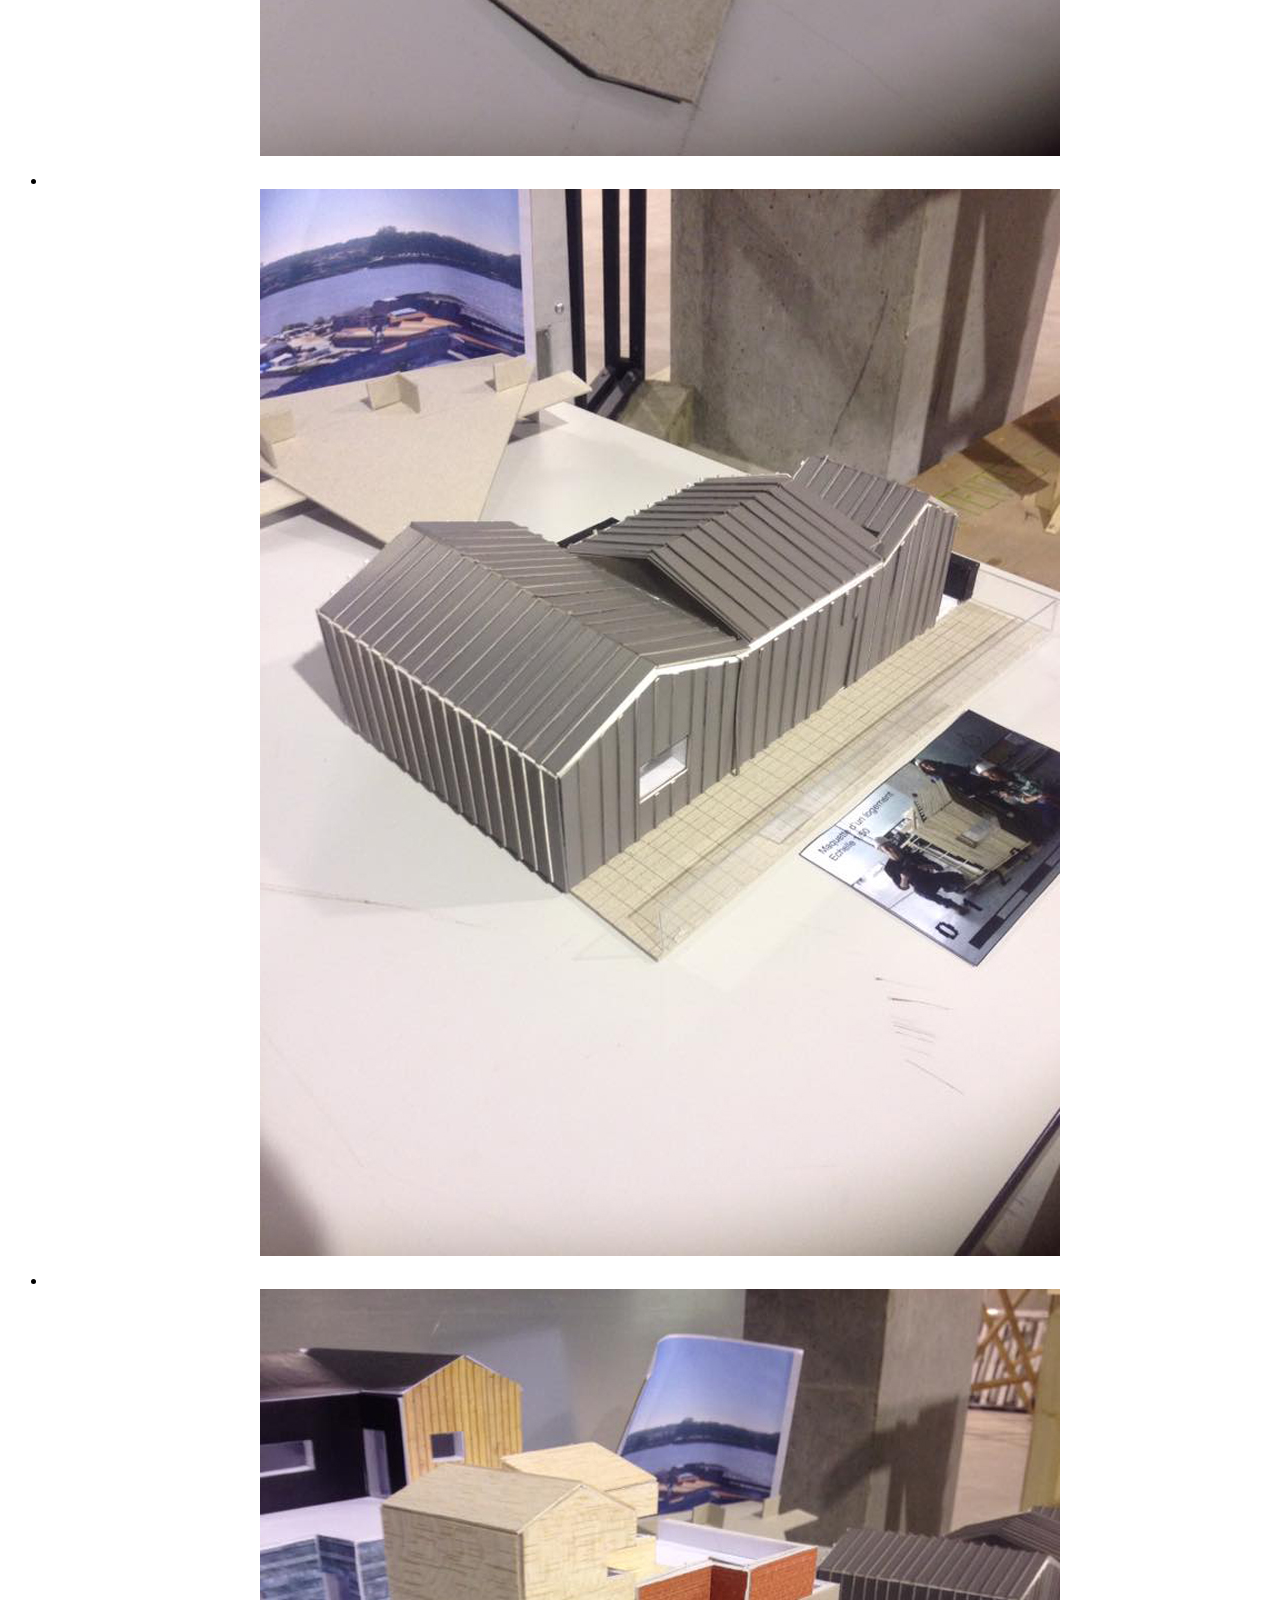
==== commit 635b2364: "texte" ====
--- a/index.html
+++ b/index.html
@@ -35,18 +35,19 @@
         </button>
         <div class="collapse navbar-collapse" id="navbarResponsive">
           <ul class="navbar-nav ml-auto">
+			<li class="nav-item">
+              <a class="nav-link js-scroll-trigger" href="#about">A propos</a>
+            </li>
+			<li class="nav-item">
+              <a class="nav-link js-scroll-trigger" href="#about">CV</a>
+            </li>
             <li class="nav-item">
               <a class="nav-link js-scroll-trigger" href="#portfolio">Portfolio</a>
             </li>
             <li class="nav-item">
-              <a class="nav-link js-scroll-trigger" href="#about">A propos</a>
-            </li>
-            <li class="nav-item">
               <a class="nav-link js-scroll-trigger" href="#contact">Contact</a>
             </li>
-			<li class="nav-item">
-              <a class="nav-link js-scroll-trigger" href="#about">CV</a>
-            </li>
+
           </ul>
         </div>
       </div>
@@ -55,24 +56,63 @@
     <!-- Header -->
     <header class="masthead">
       <div class="container">
-        <img class="img-fluid" src="img/portfolio/clem.png" alt="">
+        <img class="img-fluid" src="img/portfolio/clem_mini.png" alt="">
         <div class="intro-text">
-          <span class="name">Mon portfolio</span>
-          <hr class="star-light">
-          <span class="skills">Diplômée de l'Ecole d'architecture de Nantes en Janvier 2020
+
+
+          <span class="skills"><p>Je m’appelle Clémence et je suis diplômée de l’école d’architecture de
+Nantes depuis le 31 janvier 2020. Je me suis orientée vers l’architecture car pour
+moi, l’architecture c’est avant tout créer un abri. C’est la notion altruiste de se
+mettre au service du confort des usagers qui m’a attirée dans ce milieu. Mes
+projets scolaires, stages, et voyages ont conforté cette façon sensible de voir
+l’architecture.</p>
+		  <!-- Diplômée de l'Ecole d'architecture de Nantes en Janvier 2020
           <p>Une grande partie de ce portfolio est consacrée à mon expérience scolaire. <br>
             J'ai choisi de présenter trois projets d'école. Ils sont selon moi, chacun, une étape dans mes études. </p>
         <p>J'ai par ailleurs pu écrire un mémoire au cours de mes études, traitant des parloirs, de leur ambiance, de leur effet sur les utilisateur. Ce mémoire est disponible en téléchargement</p>
-        <p>Pour finir, différents projets auxquels j'ai participé en agence sont illustrés.</span>
+        <p>Pour finir, différents projets auxquels j'ai participé en agence sont illustrés.-->
+		</span>
 		</div>
       </div>
     </header>
+
+<!-- About Section -->
+    <section class="success" id="about">
+      <div class="container">
+        <h2 class="text-center">A propos</h2>
+        <br>
+        <div class="row">
+          <div class="col-lg-4 ml-auto">
+            <p>J’ai choisi de présenter quatre projets d’école. Ils sont selon moi, chacun,
+une étape dans mes études.<br><br>
+Tout d’abord, est illustré le premier projet où la proposition répondait à une
+commande et des contraintes. Ensuite, c’est le projet du dernier semestre de
+licence qui est exposé. Puis est présenté le projet réalisé lors de mon Erasmus à
+Limerick, en Irlande. Mon PFE clôt alors la partie projets d’école.</p>
+			<!--Je reviens d'un semestre à l'étranger à l'université de Limerick, où j'ai pu apprendre apprendre de nouvelles manières de travailler l'architecture. Le semestre encore avant, j'étais en stage dans l'agence AIA life designer où j'ai enrichis mes compétences en architecture, en urbanisme, et où j'ai aussi pu découvrir l'architecture d'intérieur.-->
+          </div>
+          <div class="col-lg-4 mr-auto">
+            <p>Au cours de mes études j’ai par ailleurs pu écrire un mémoire. Il traite des parloirs,
+de leur ambiance, de leur effet sur les utilisateurs. Encore une fois, je voulais
+comprendre quelque chose que l’on ne connaît pas forcément. C’est aussi un sujet
+sensible, qui présente de nombreuses controverses. Ce mémoire est disponible
+en ligne.<br><br>
+Enfin, différents projets auxquels j’ai participé en agence sont
+illustrés. Tout d’abord sont présentés des projets d’agencements d’intérieur, puis
+des faisabilités de logements sur Revit.
+</p>
+			<!--Je suis aujourd'hui à la recherche d'un stage d'un semestre, démarrant en septembre, dans une agence Nantaise différente afin de découvrir le travail de l'architecte à une autre échelle et dans un autre environnement. N'hésitez pas à me contacter pour plus d'informations.-->
+          </div>
+        </div>
+		<p align="center"><a href="img/portfolio/CVfr.jpg"> <img src="img/portfolio/cvfr_mini.jpg" alt="" /> </p>
+      </div>
+    </section>
 
     <!-- Portfolio Grid Section -->
     <section id="portfolio">
       <div class="container">
         <h2 class="text-center">Portfolio</h2>
-        <hr class="star-primary">
+        <br>
         <div class="row">
           <div class="col-sm-4 portfolio-item">
             <a class="portfolio-link" href="#portfolioModal1" data-toggle="modal">
@@ -133,72 +173,6 @@
               </div>
               <img class="img-fluid" src="img/portfolio/maq1.jpg" alt="">
             </a>
-          </div>
-        </div>
-      </div>
-    </section>
-
-    <!-- About Section -->
-    <section class="success" id="about">
-      <div class="container">
-        <h2 class="text-center">A propos</h2>
-        <hr class="star-light">
-        <div class="row">
-          <div class="col-lg-4 ml-auto">
-            <p>Je reviens d'un semestre à l'étranger à l'université de Limerick, où j'ai pu apprendre apprendre de nouvelles manières de travailler l'architecture. Le semestre encore avant, j'étais en stage dans l'agence AIA life designer où j'ai enrichis mes compétences en architecture, en urbanisme, et où j'ai aussi pu découvrir l'architecture d'intérieur.</p>
-          </div>
-          <div class="col-lg-4 mr-auto">
-            <p>Je suis aujourd'hui à la recherche d'un stage d'un semestre, démarrant en septembre, dans une agence Nantaise différente afin de découvrir le travail de l'architecte à une autre échelle et dans un autre environnement. N'hésitez pas à me contacter pour plus d'informations.</p>
-          </div>
-        </div>
-		<img src="img/portfolio/CVfr.png" alt="" />
-      </div>
-    </section>
-
-    <!-- Contact Section -->
-    <section id="contact">
-      <div class="container">
-        <h2 class="text-center">Contactez-moi</h2>
-        <hr class="star-primary">
-        <div class="row">
-          <div class="col-lg-8 mx-auto">
-            <!-- To configure the contact form email address, go to mail/contact_me.php and update the email address in the PHP file on line 19. -->
-            <!-- The form should work on most web servers, but if the form is not working you may need to configure your web server differently. -->
-            <form name="sentMessage" id="contactForm" novalidate>
-              <div class="control-group">
-                <div class="form-group floating-label-form-group controls">
-                  <label>Nom</label>
-                  <input class="form-control" id="name" type="text" placeholder="Name" required data-validation-required-message="Please enter your name.">
-                  <p class="help-block text-danger"></p>
-                </div>
-              </div>
-              <div class="control-group">
-                <div class="form-group floating-label-form-group controls">
-                  <label>Adresse Email</label>
-                  <input class="form-control" id="email" type="email" placeholder="Email Address" required data-validation-required-message="Please enter your email address.">
-                  <p class="help-block text-danger"></p>
-                </div>
-              </div>
-              <div class="control-group">
-                <div class="form-group floating-label-form-group controls">
-                  <label>Numéro de téléphone</label>
-                  <input class="form-control" id="phone" type="tel" placeholder="Phone Number" required data-validation-required-message="Please enter your phone number.">
-                  <p class="help-block text-danger"></p>
-                </div>
-              </div>
-              <div class="control-group">
-                <div class="form-group floating-label-form-group controls">
-                  <label>Message</label>
-                  <textarea class="form-control" id="message" rows="5" placeholder="Message" required data-validation-required-message="Please enter a message."></textarea>
-                  <p class="help-block text-danger"></p>
-                </div>
-              </div>
-              <br>
-              <div id="success"></div>
-              <div class="form-group">
-                <button type="submit" class="btn btn-success btn-lg" id="sendMessageButton">Send</button>
-              </div>
-            </form>
           </div>
         </div>
       </div>
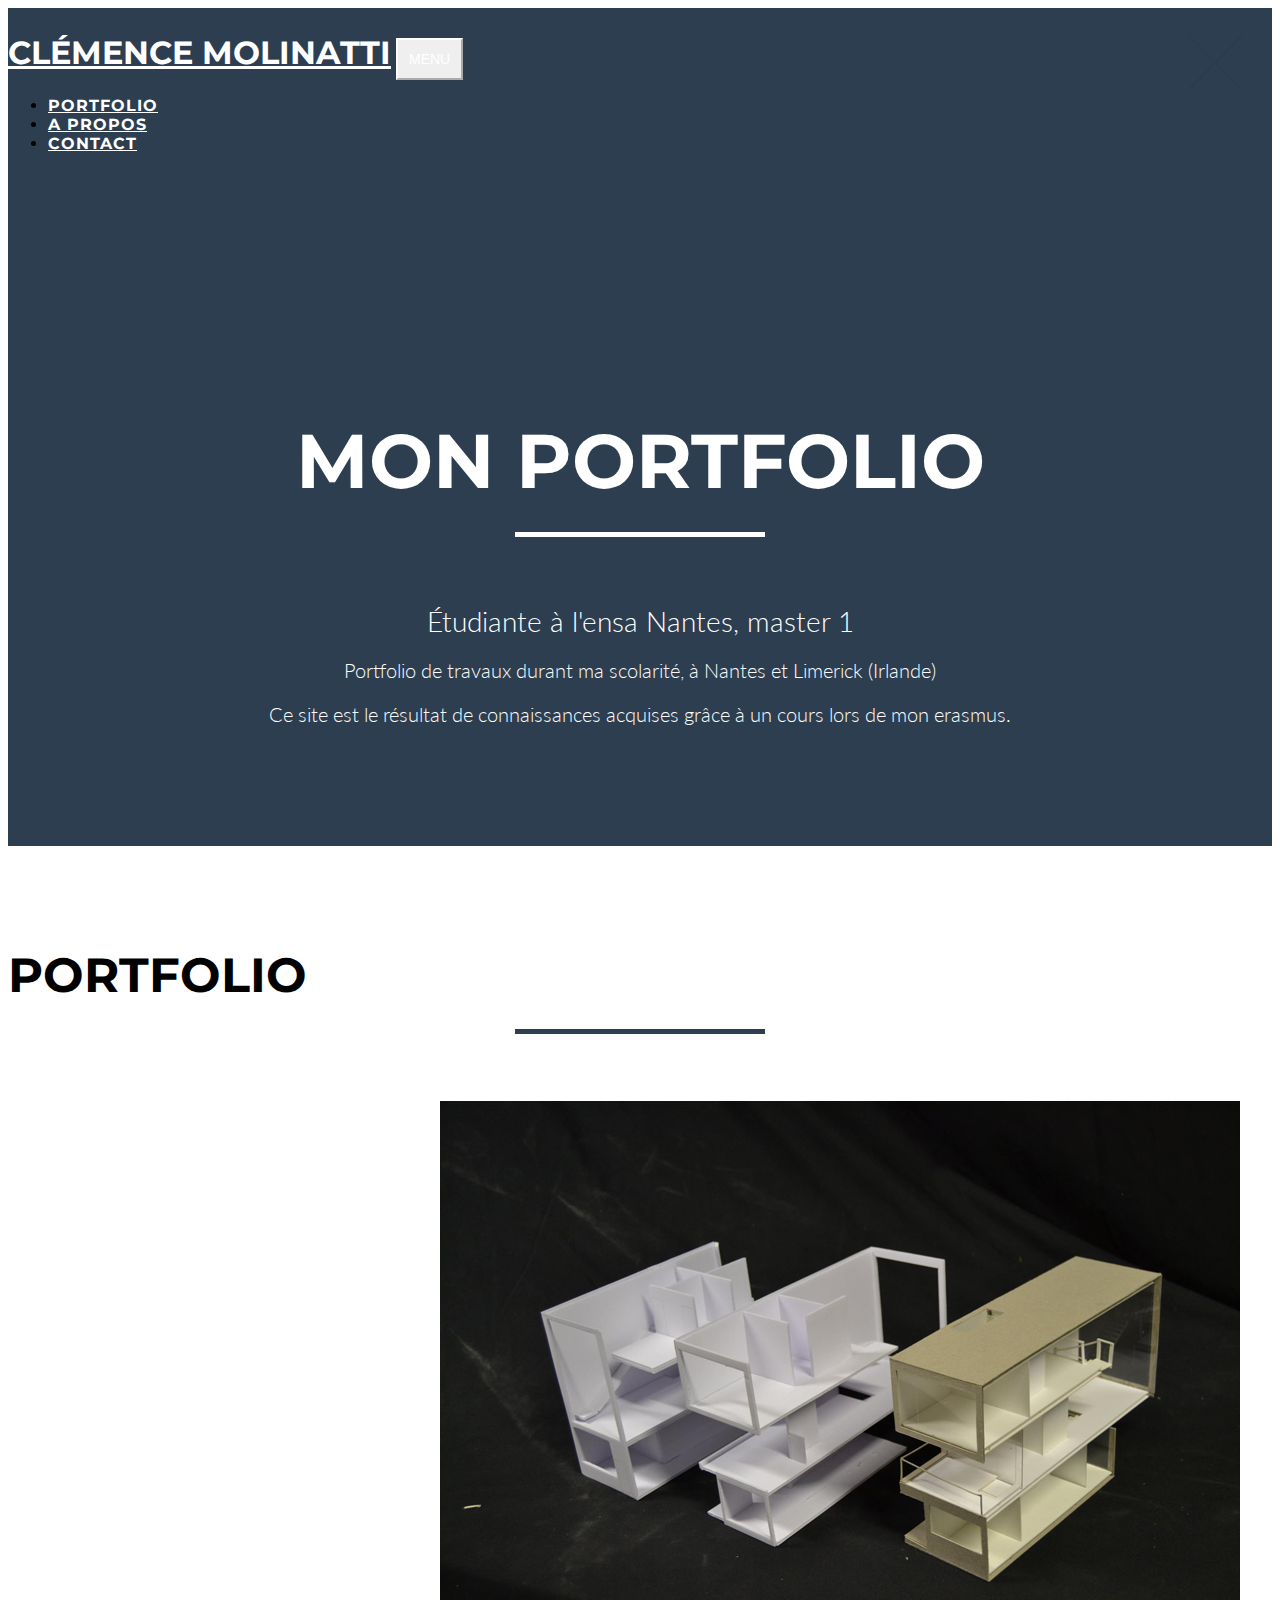
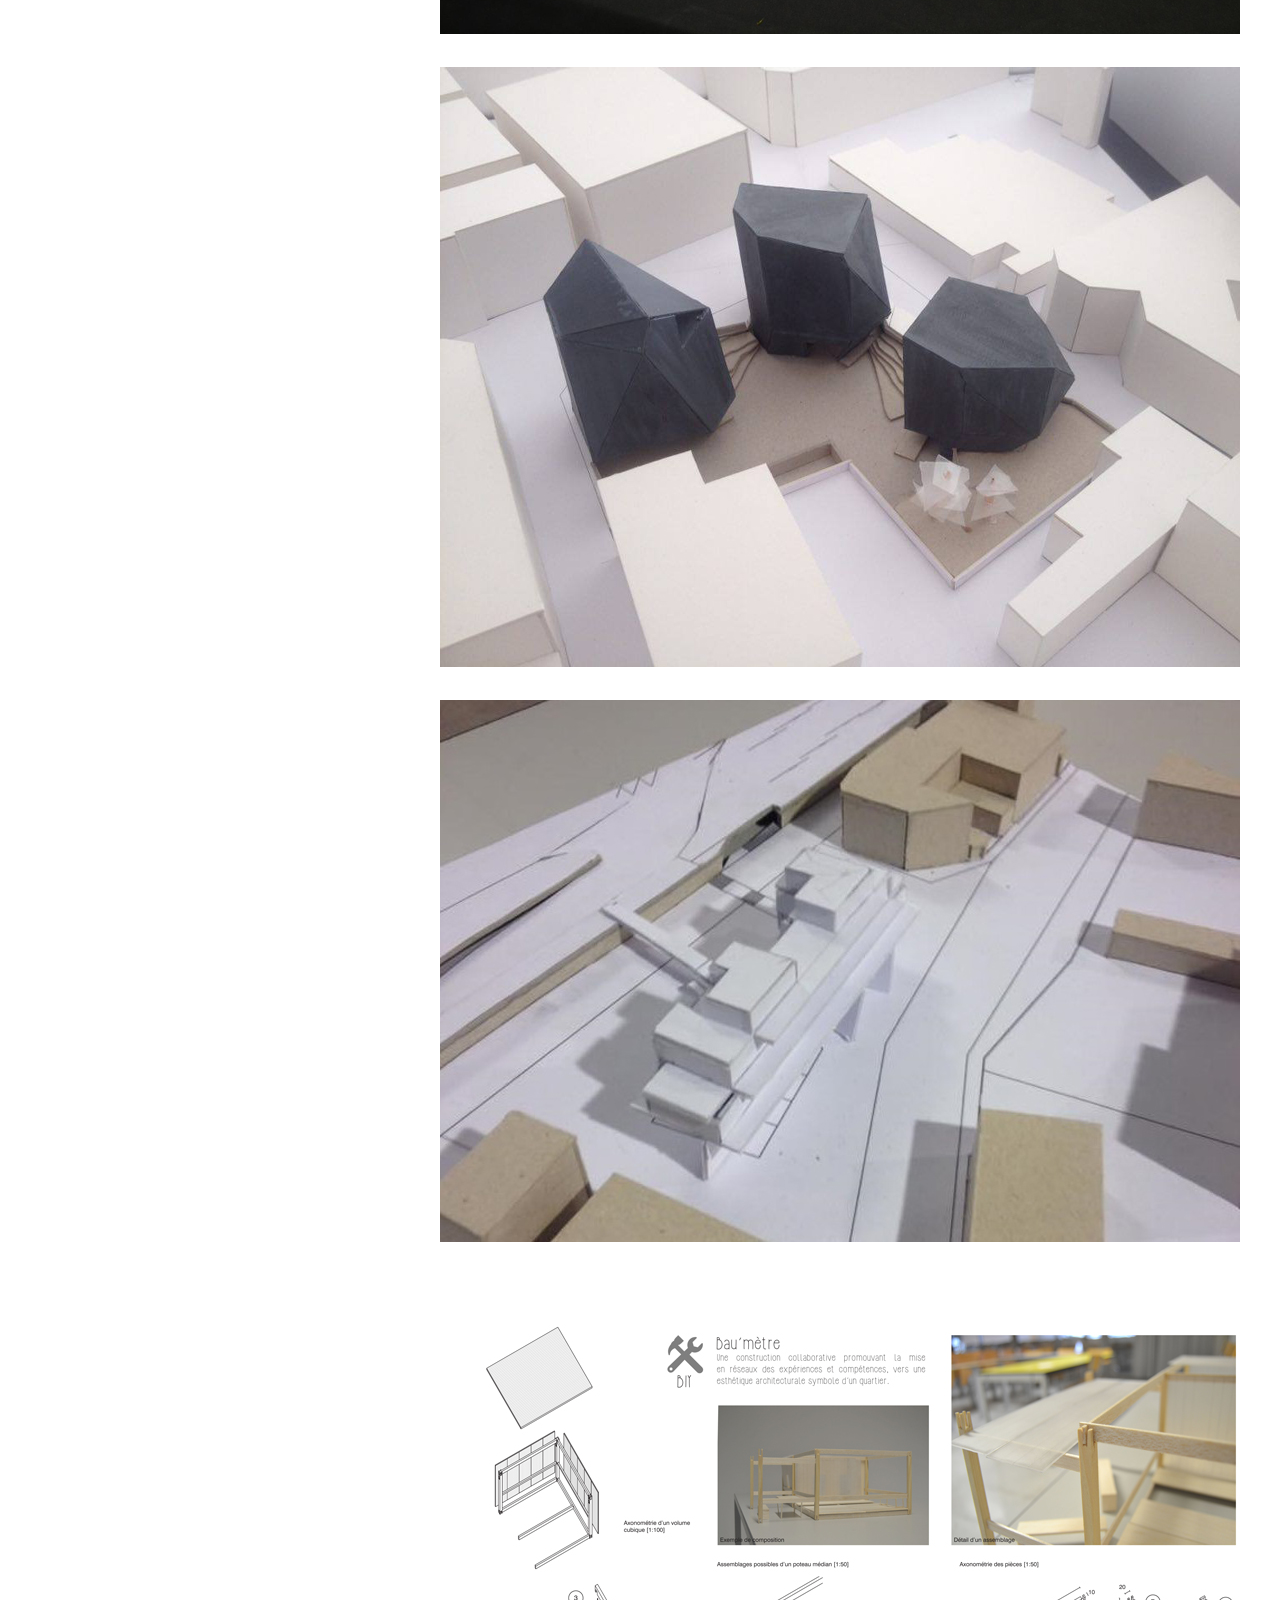
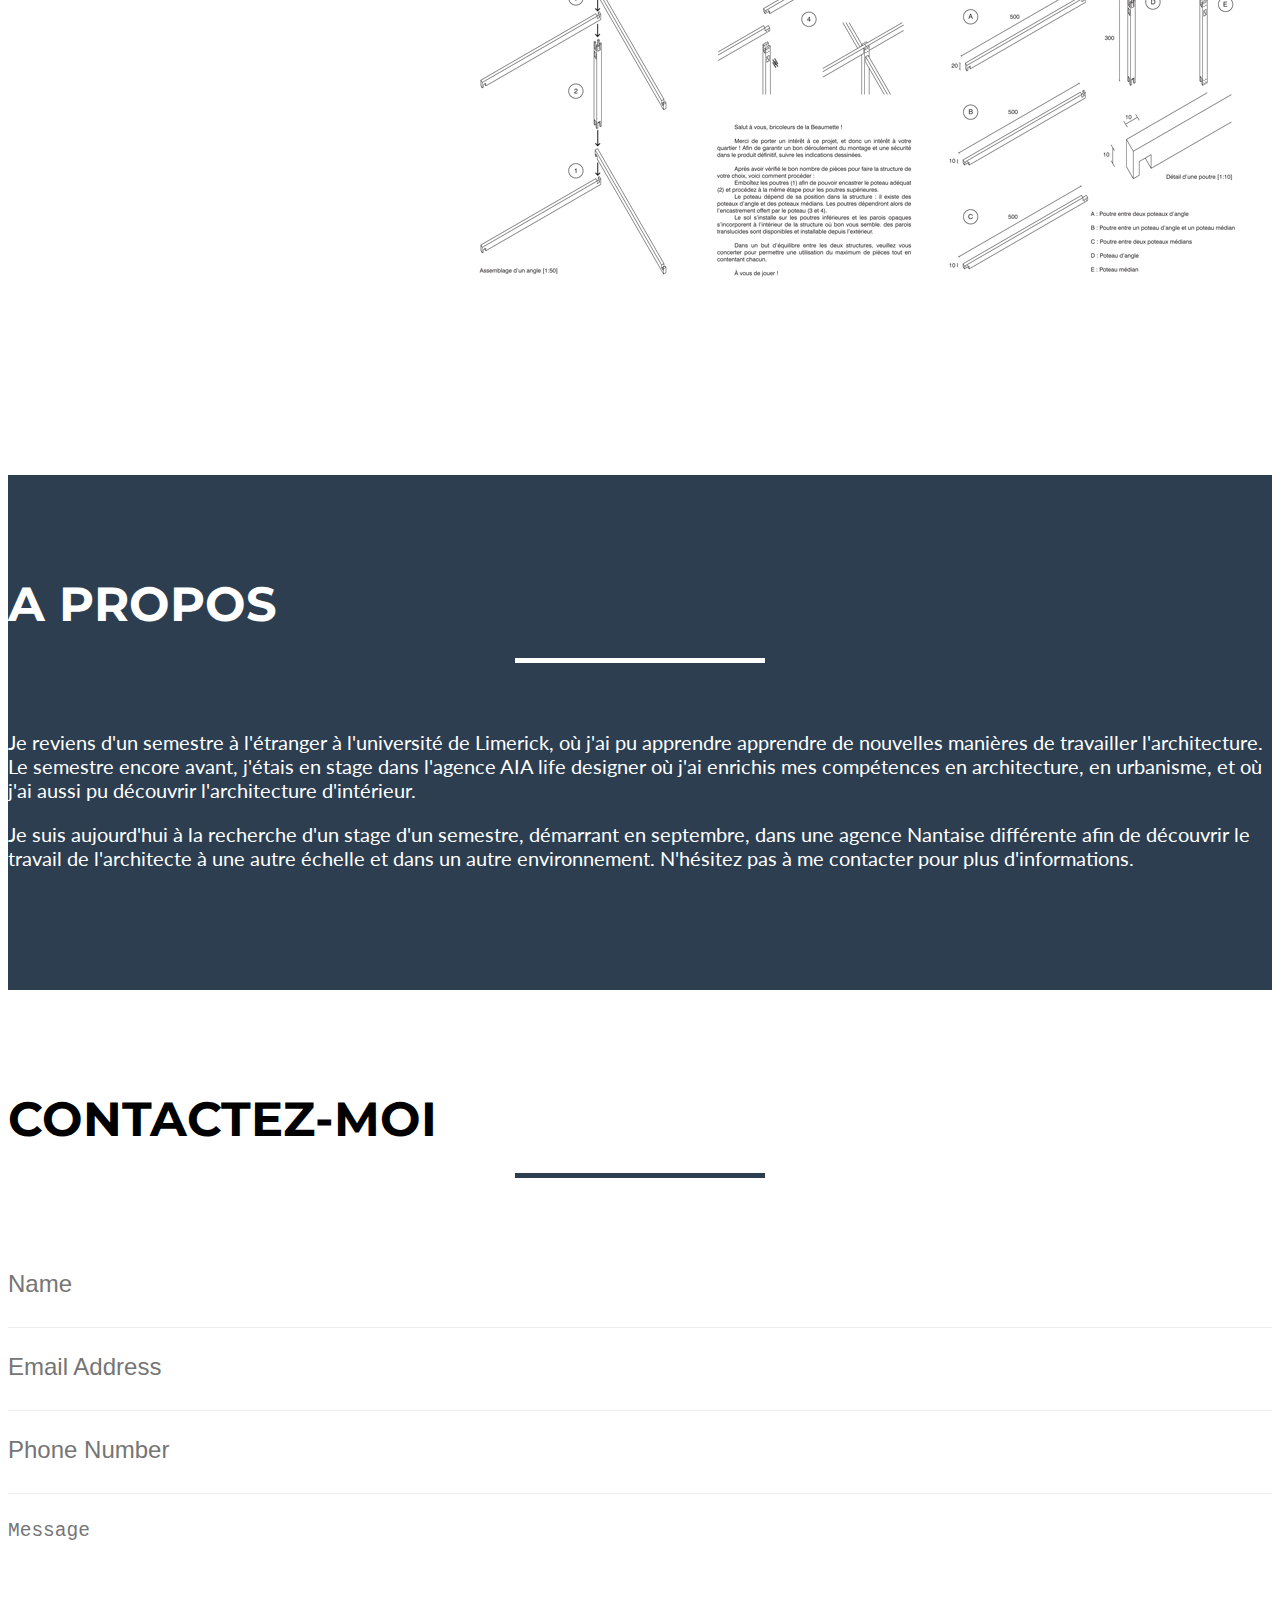
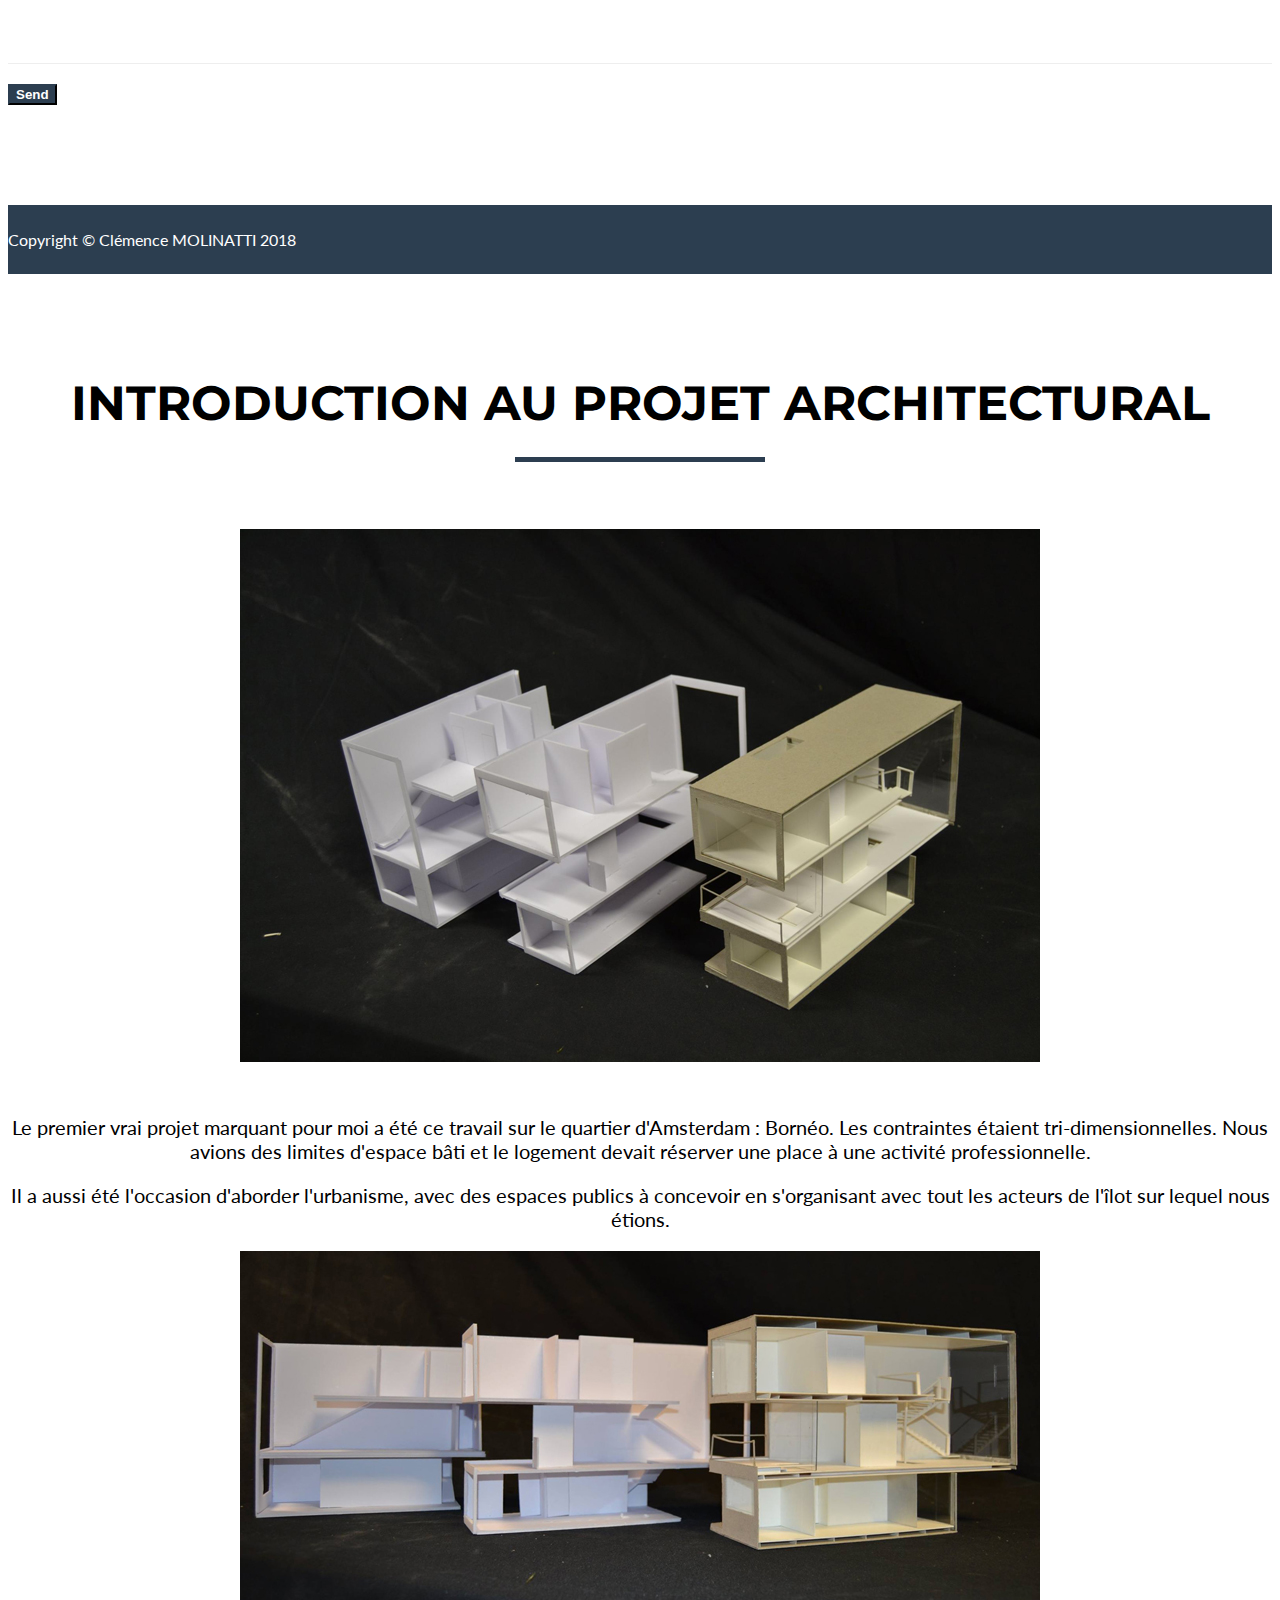
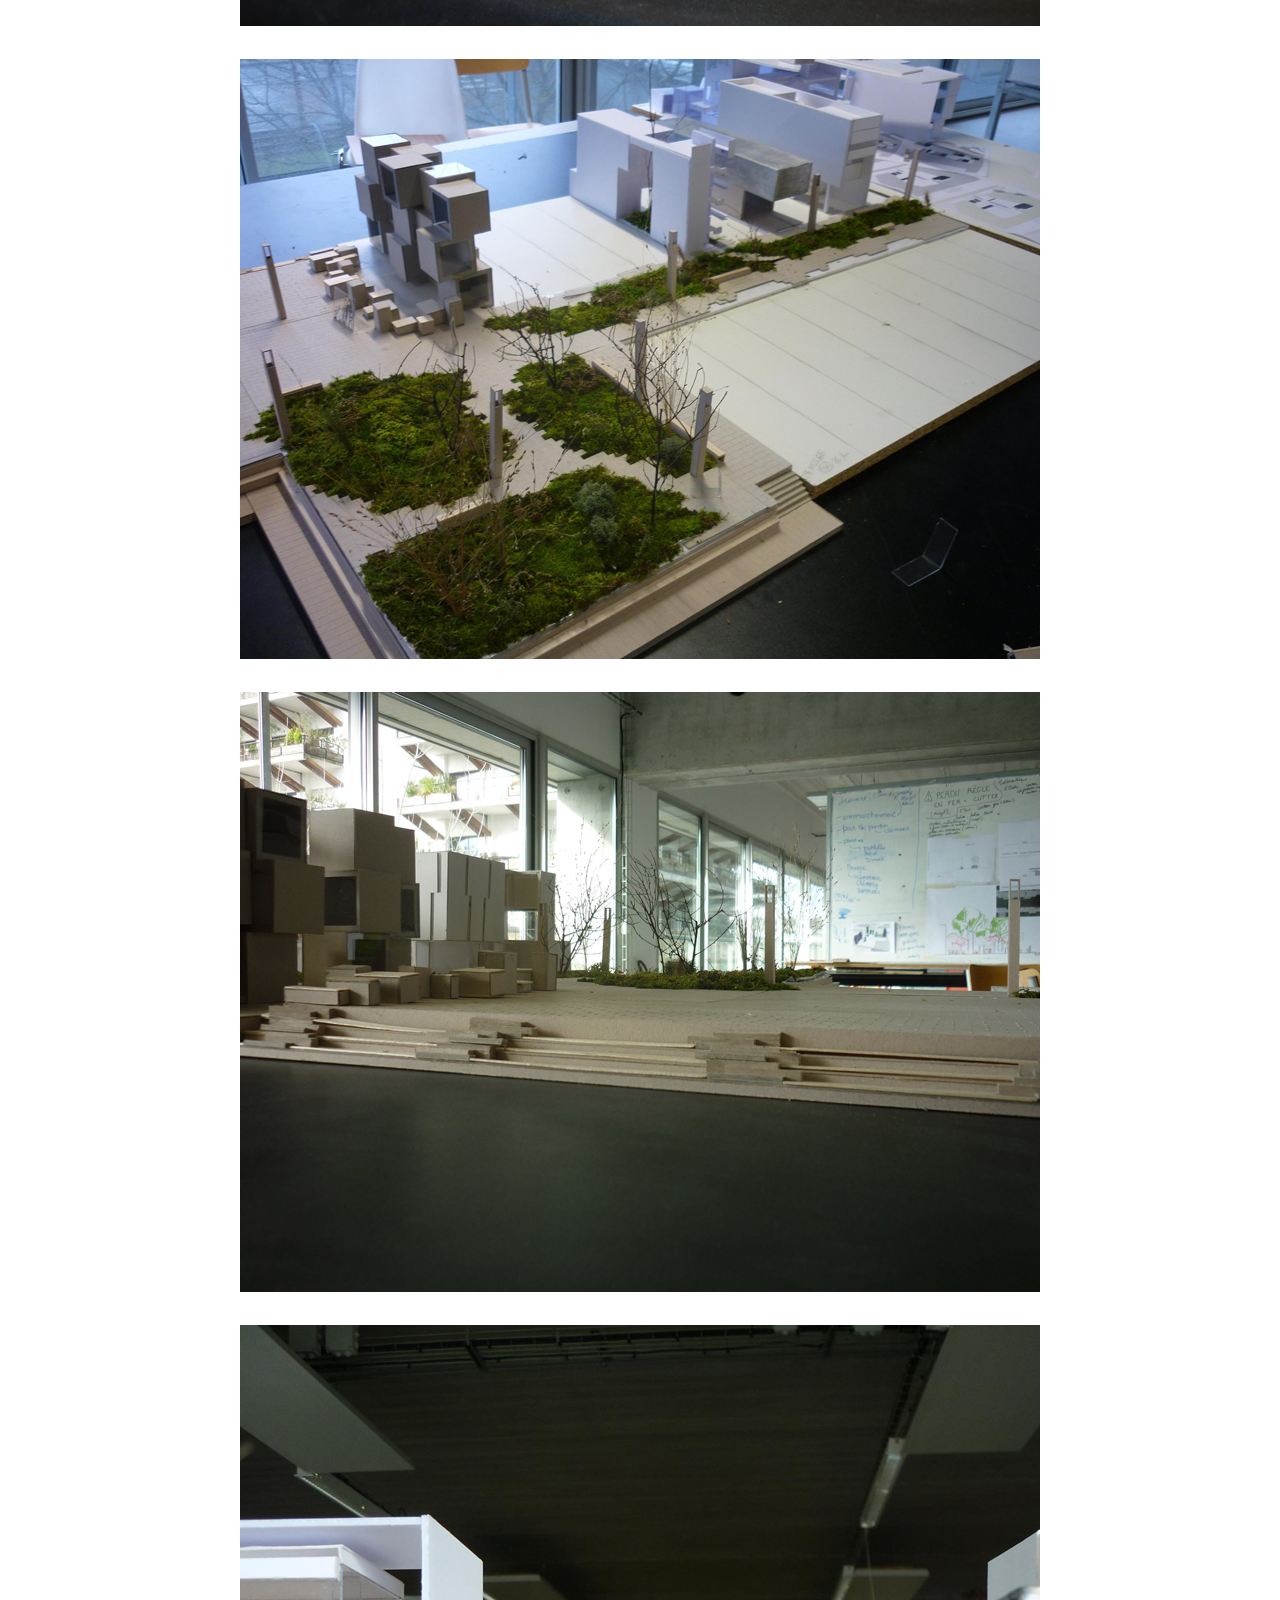
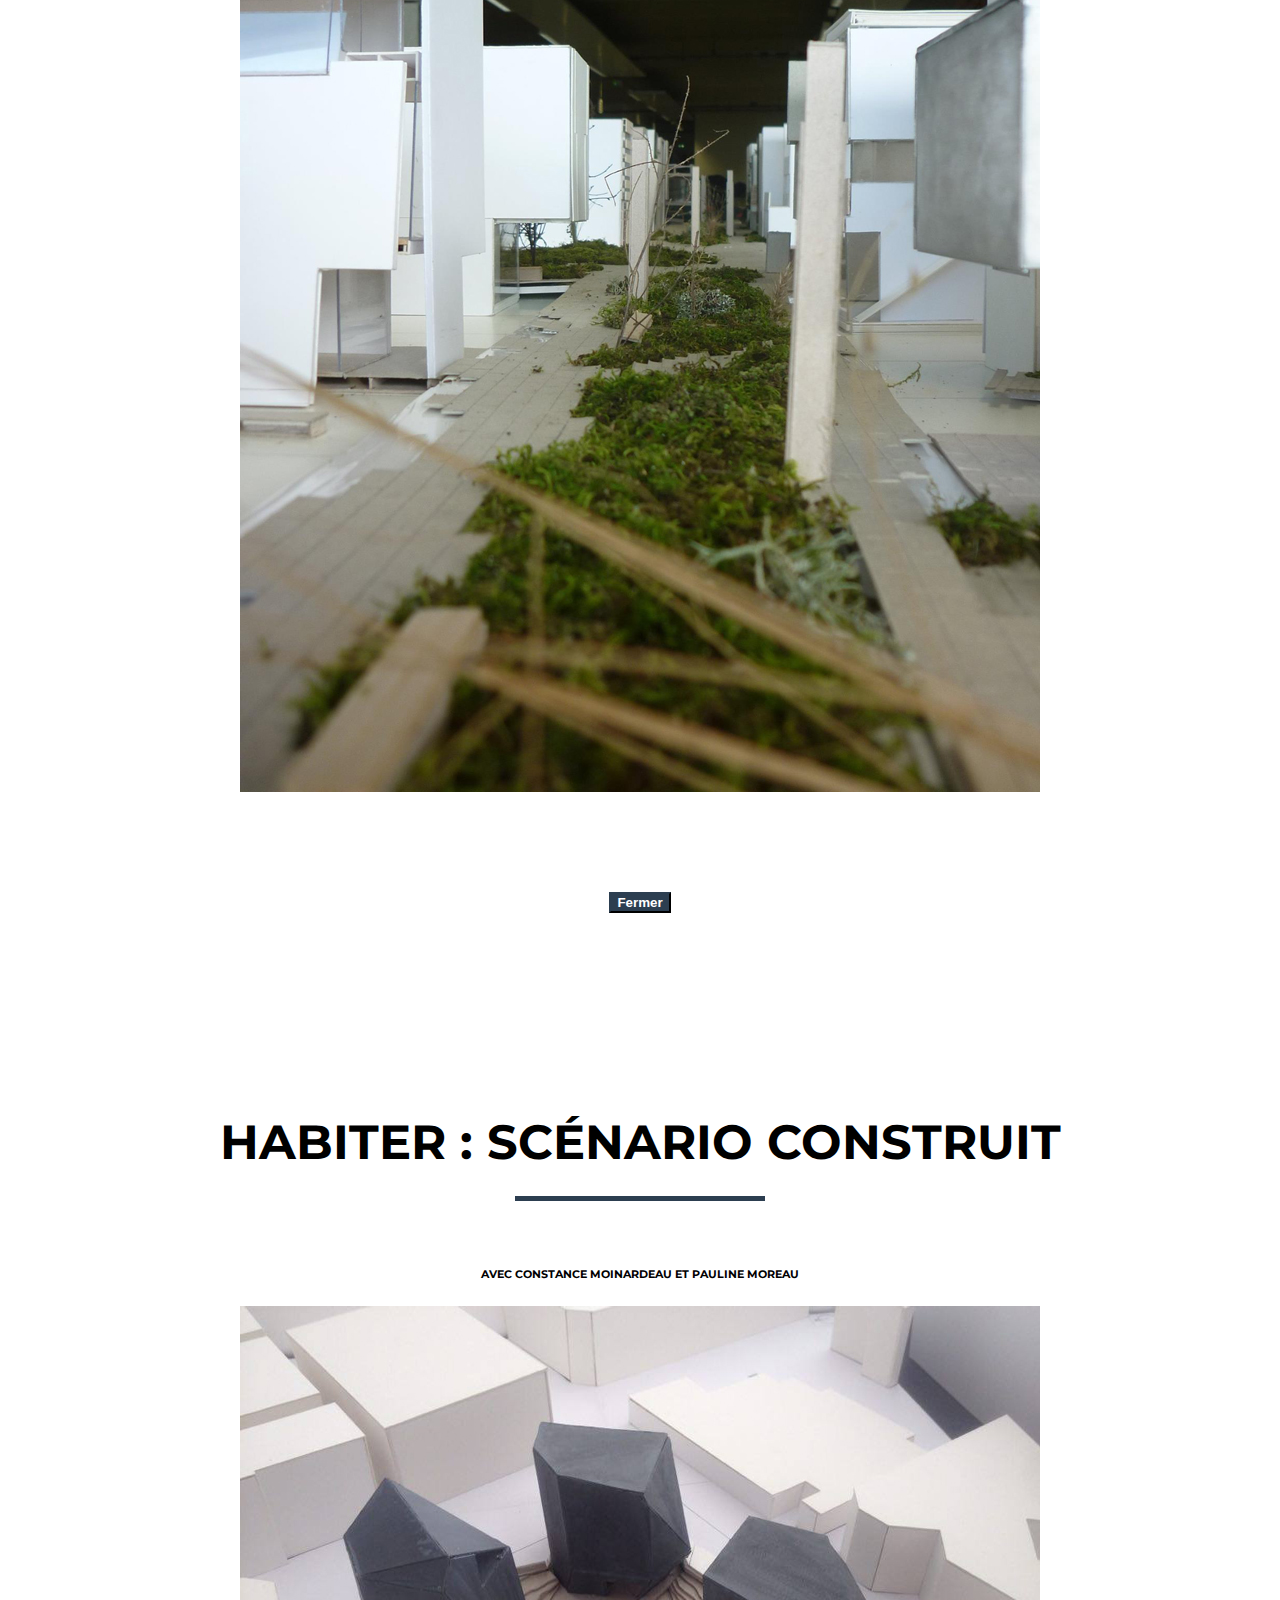
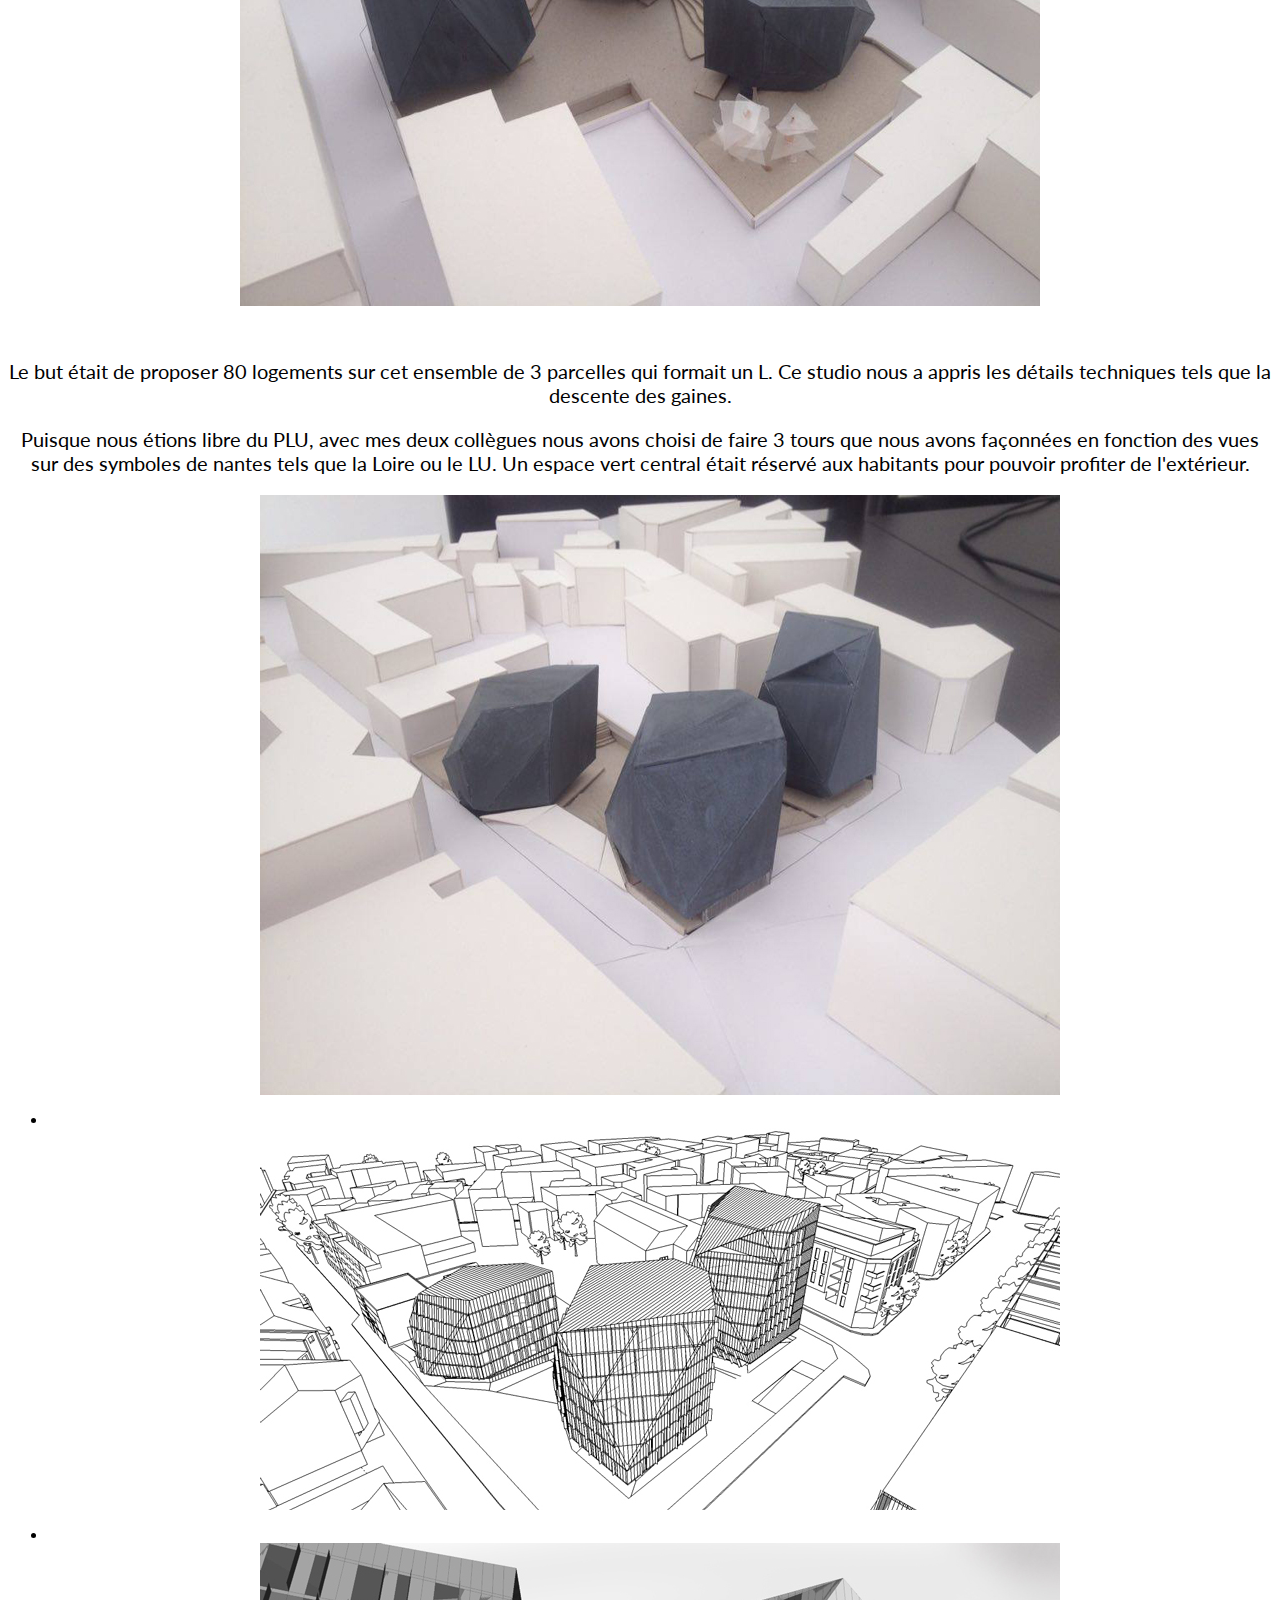
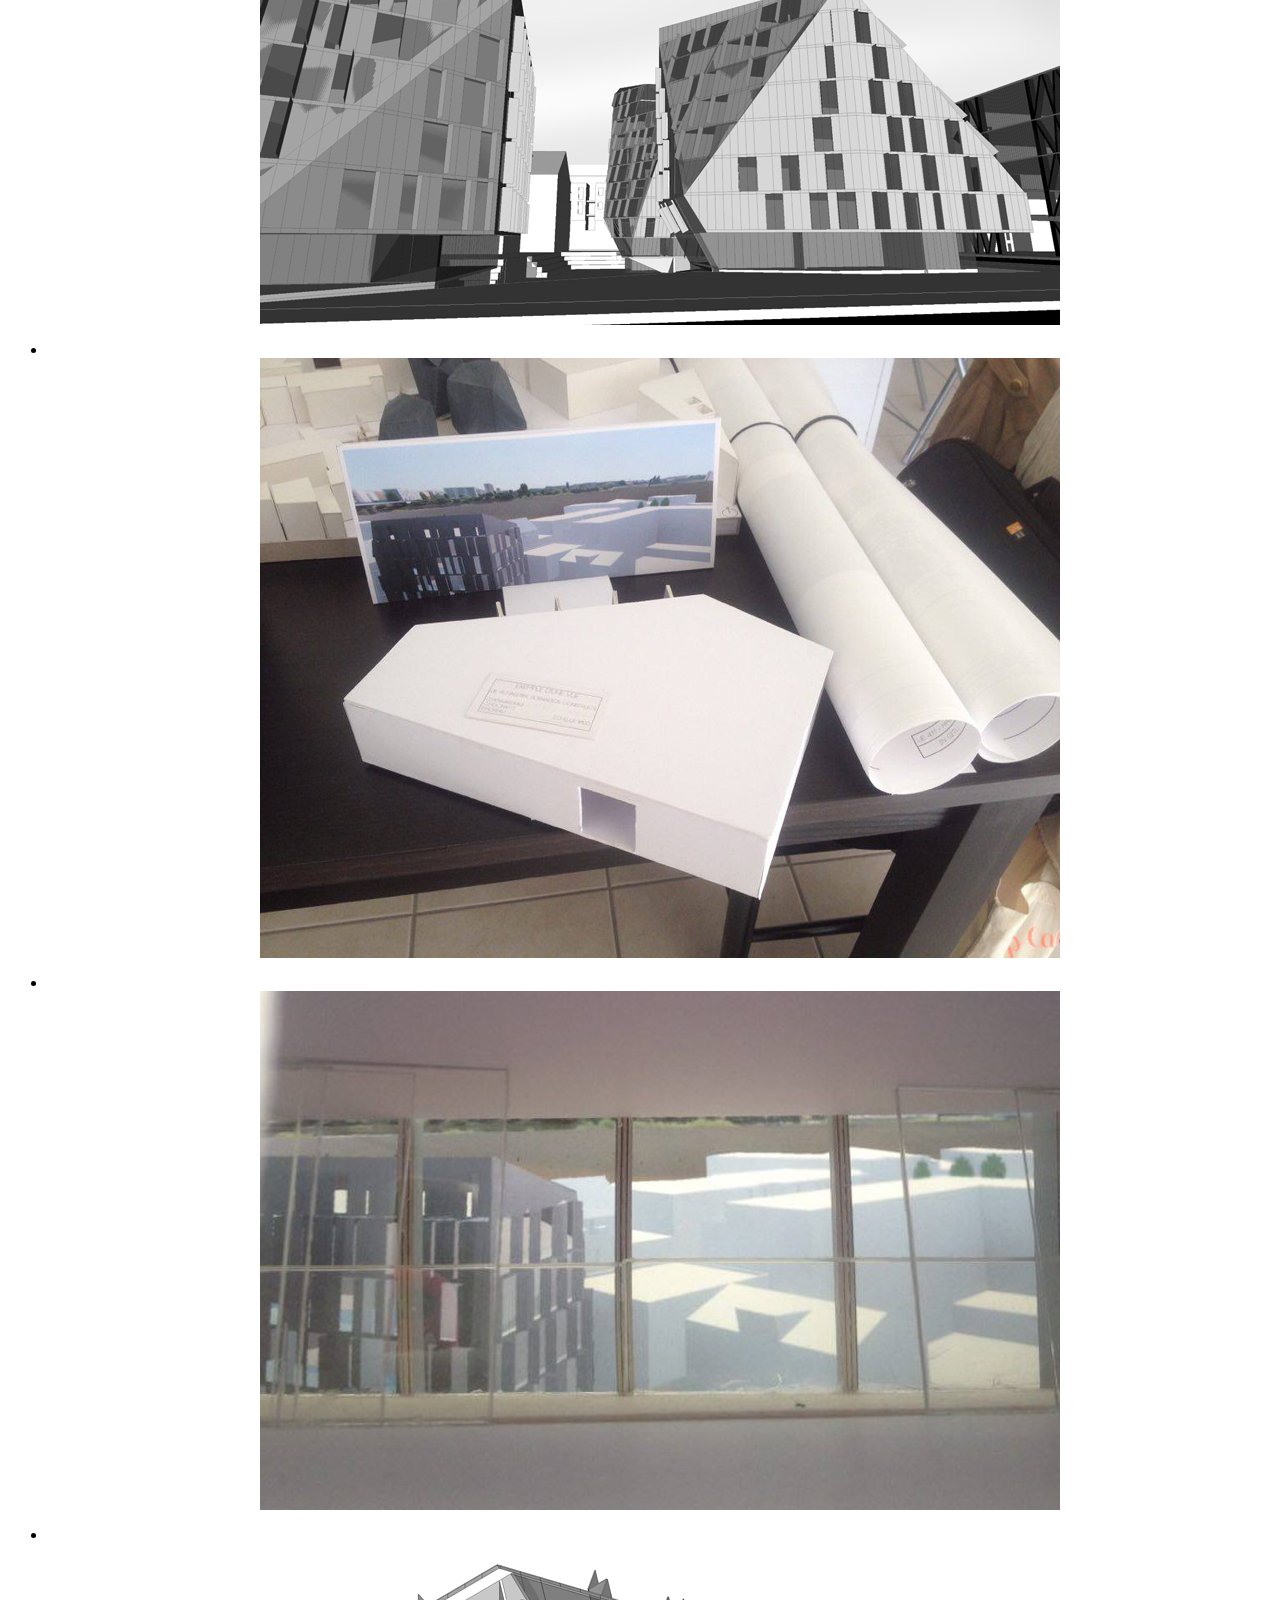
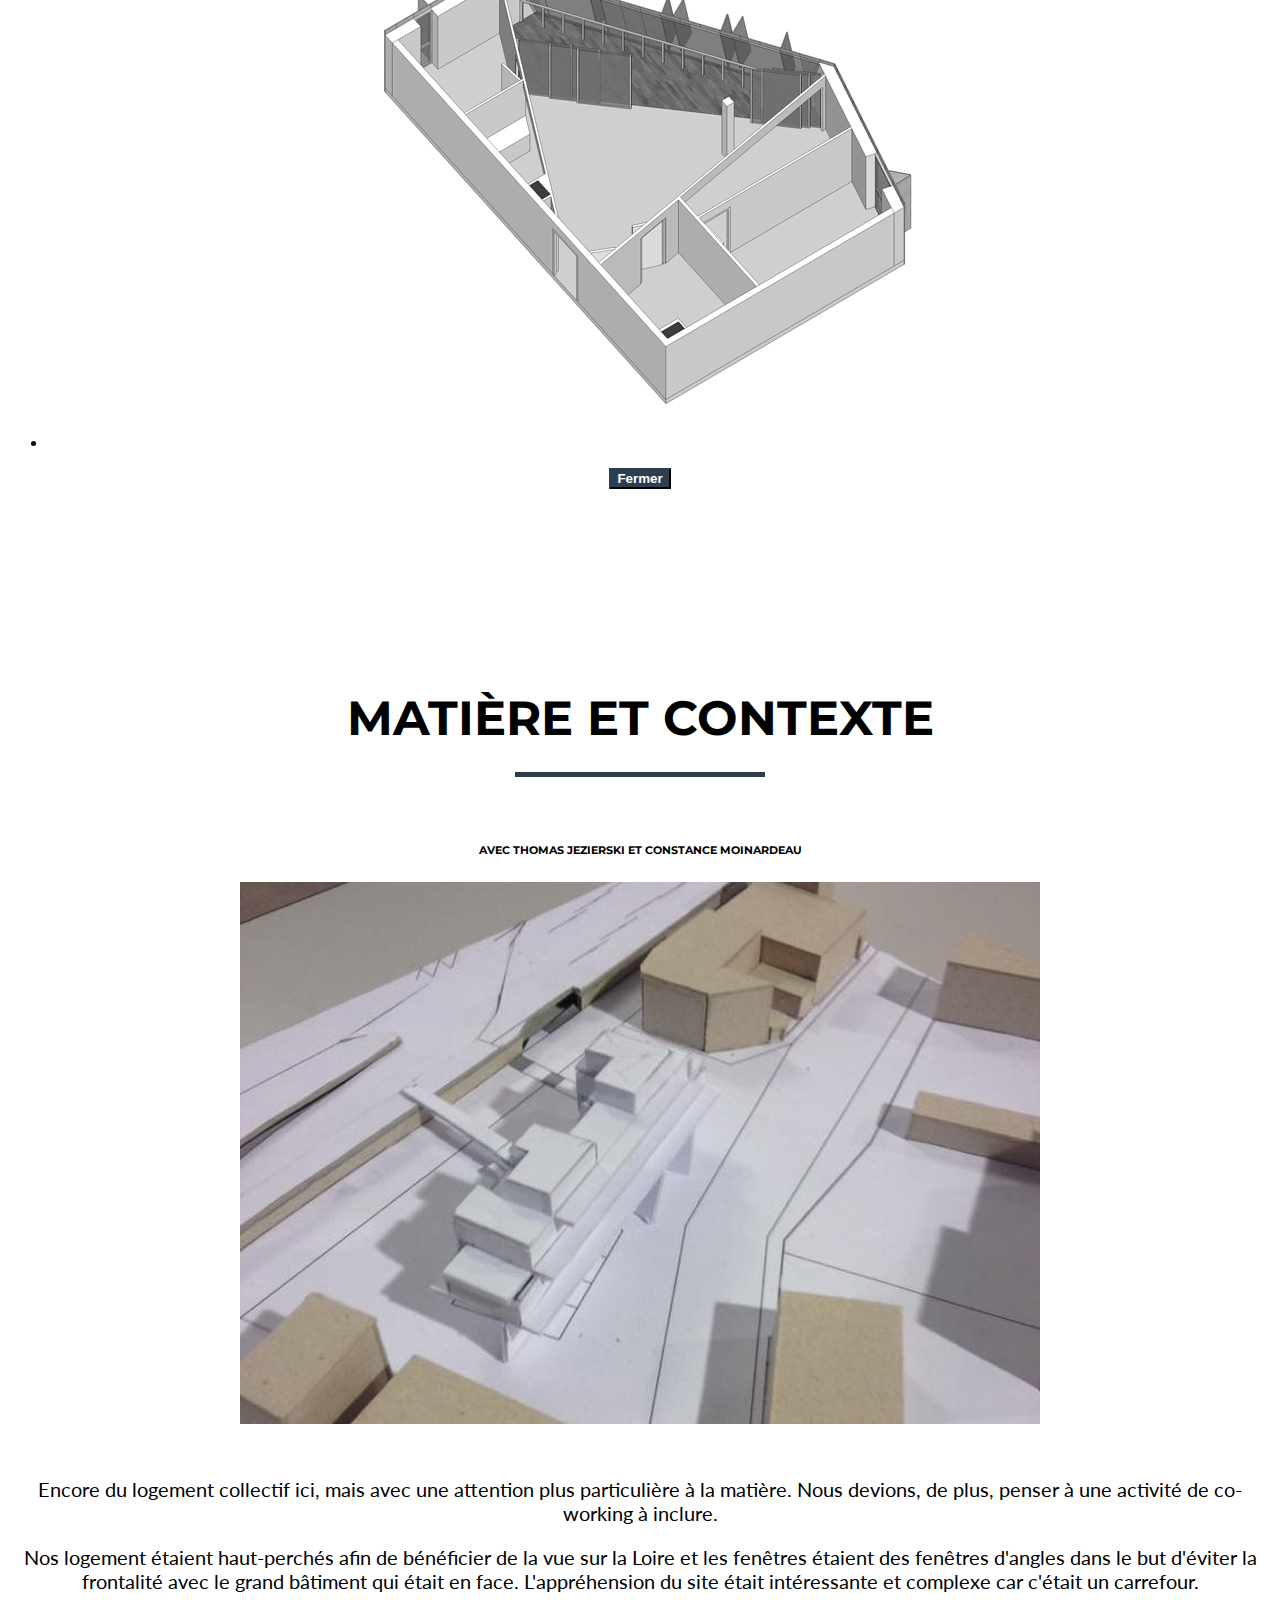
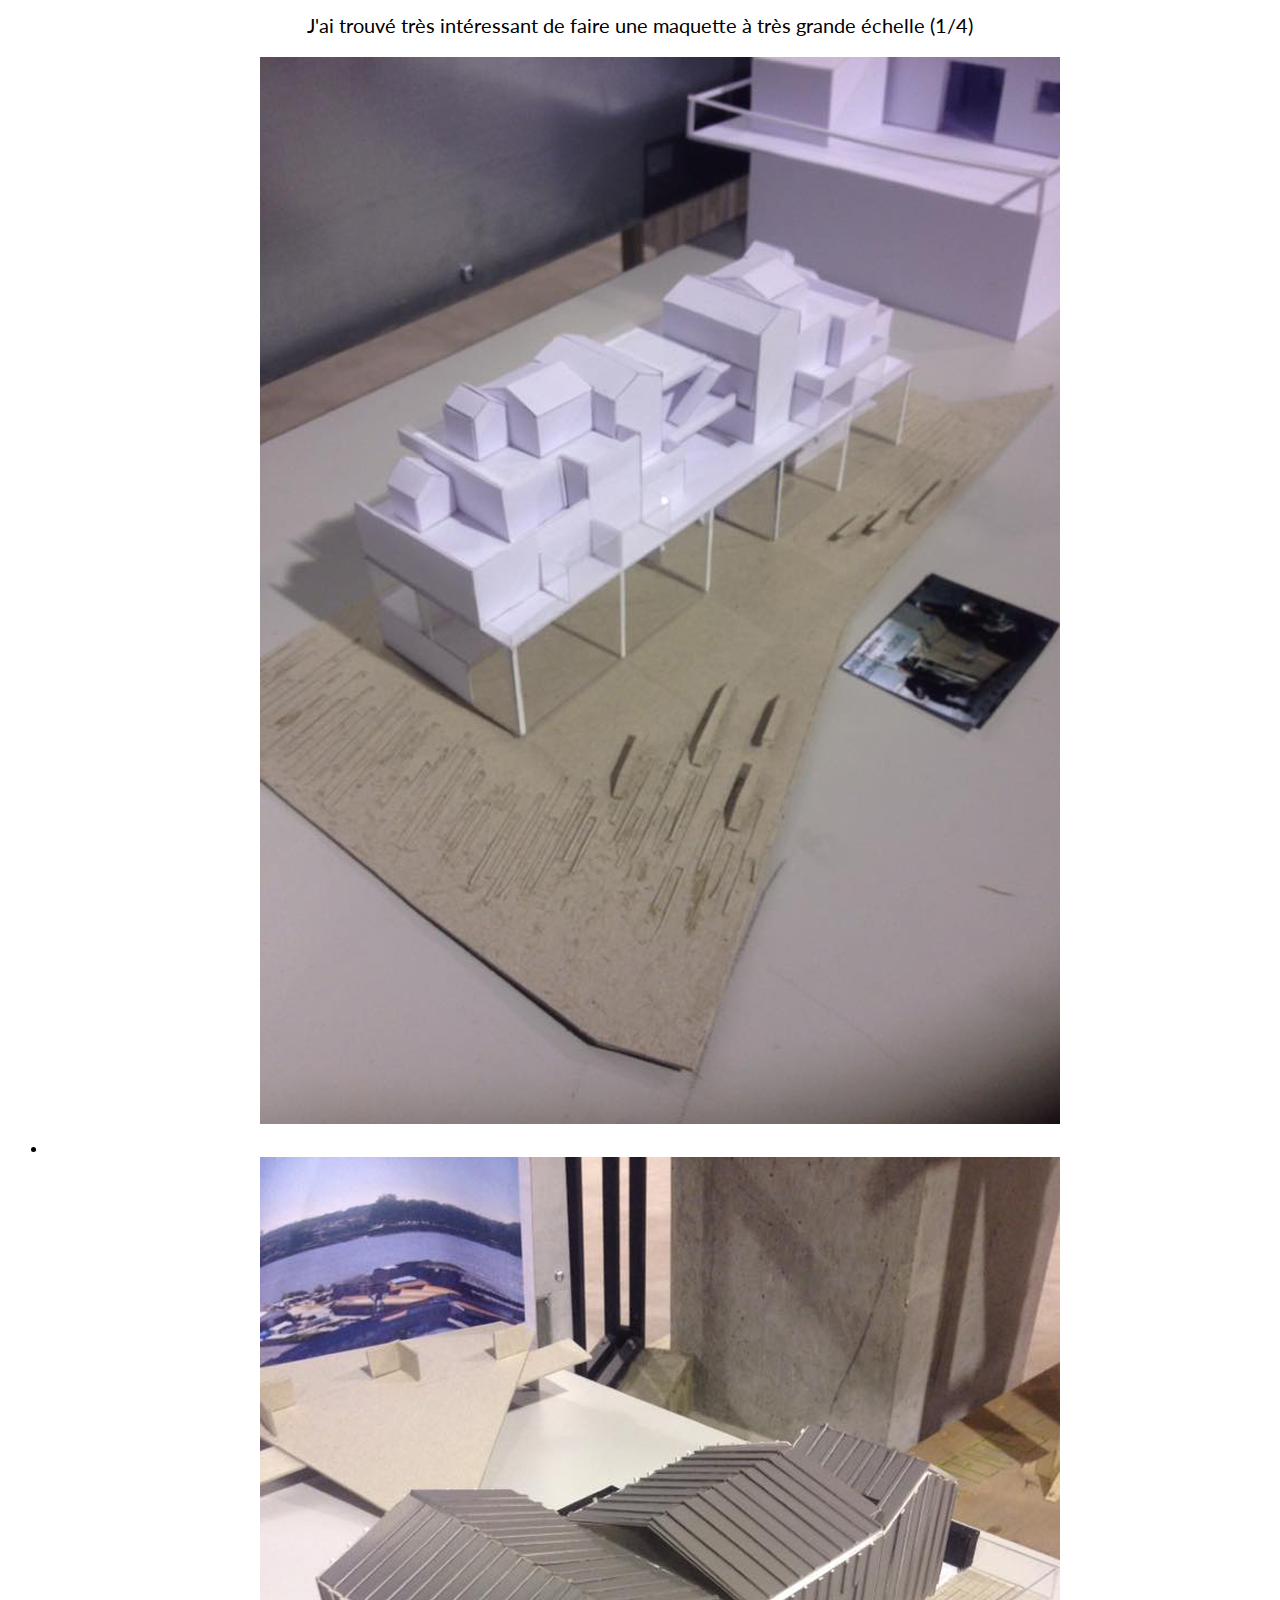
==== commit f77fdc07: "update" ====
--- a/index.html
+++ b/index.html
@@ -35,19 +35,15 @@
         </button>
         <div class="collapse navbar-collapse" id="navbarResponsive">
           <ul class="navbar-nav ml-auto">
-			<li class="nav-item">
-              <a class="nav-link js-scroll-trigger" href="#about">A propos</a>
-            </li>
-			<li class="nav-item">
-              <a class="nav-link js-scroll-trigger" href="#about">CV</a>
-            </li>
             <li class="nav-item">
               <a class="nav-link js-scroll-trigger" href="#portfolio">Portfolio</a>
             </li>
             <li class="nav-item">
+              <a class="nav-link js-scroll-trigger" href="#about">A propos</a>
+            </li>
+            <li class="nav-item">
               <a class="nav-link js-scroll-trigger" href="#contact">Contact</a>
             </li>
-
           </ul>
         </div>
       </div>
@@ -56,63 +52,22 @@
     <!-- Header -->
     <header class="masthead">
       <div class="container">
-        <img class="img-fluid" src="img/portfolio/clem_mini.png" alt="">
+        <img class="img-fluid" src="img/profile.png" alt="">
         <div class="intro-text">
-
-
-          <span class="skills"><p>Je m’appelle Clémence et je suis diplômée de l’école d’architecture de
-Nantes depuis le 31 janvier 2020. Je me suis orientée vers l’architecture car pour
-moi, l’architecture c’est avant tout créer un abri. C’est la notion altruiste de se
-mettre au service du confort des usagers qui m’a attirée dans ce milieu. Mes
-projets scolaires, stages, et voyages ont conforté cette façon sensible de voir
-l’architecture.</p>
-		  <!-- Diplômée de l'Ecole d'architecture de Nantes en Janvier 2020
-          <p>Une grande partie de ce portfolio est consacrée à mon expérience scolaire. <br>
-            J'ai choisi de présenter trois projets d'école. Ils sont selon moi, chacun, une étape dans mes études. </p>
-        <p>J'ai par ailleurs pu écrire un mémoire au cours de mes études, traitant des parloirs, de leur ambiance, de leur effet sur les utilisateur. Ce mémoire est disponible en téléchargement</p>
-        <p>Pour finir, différents projets auxquels j'ai participé en agence sont illustrés.-->
-		</span>
-		</div>
+          <span class="name">Mon portfolio</span>
+          <hr class="star-light">
+          <span class="skills">Étudiante à l'ensa Nantes, master 1
+          <p>Portfolio de travaux durant ma scolarité, à Nantes et Limerick (Irlande)</p>
+        <p>Ce site est le résultat de connaissances acquises grâce à un cours lors de mon erasmus.</span>
+        </div>
       </div>
     </header>
-
-<!-- About Section -->
-    <section class="success" id="about">
-      <div class="container">
-        <h2 class="text-center">A propos</h2>
-        <br>
-        <div class="row">
-          <div class="col-lg-4 ml-auto">
-            <p>J’ai choisi de présenter quatre projets d’école. Ils sont selon moi, chacun,
-une étape dans mes études.<br><br>
-Tout d’abord, est illustré le premier projet où la proposition répondait à une
-commande et des contraintes. Ensuite, c’est le projet du dernier semestre de
-licence qui est exposé. Puis est présenté le projet réalisé lors de mon Erasmus à
-Limerick, en Irlande. Mon PFE clôt alors la partie projets d’école.</p>
-			<!--Je reviens d'un semestre à l'étranger à l'université de Limerick, où j'ai pu apprendre apprendre de nouvelles manières de travailler l'architecture. Le semestre encore avant, j'étais en stage dans l'agence AIA life designer où j'ai enrichis mes compétences en architecture, en urbanisme, et où j'ai aussi pu découvrir l'architecture d'intérieur.-->
-          </div>
-          <div class="col-lg-4 mr-auto">
-            <p>Au cours de mes études j’ai par ailleurs pu écrire un mémoire. Il traite des parloirs,
-de leur ambiance, de leur effet sur les utilisateurs. Encore une fois, je voulais
-comprendre quelque chose que l’on ne connaît pas forcément. C’est aussi un sujet
-sensible, qui présente de nombreuses controverses. Ce mémoire est disponible
-en ligne.<br><br>
-Enfin, différents projets auxquels j’ai participé en agence sont
-illustrés. Tout d’abord sont présentés des projets d’agencements d’intérieur, puis
-des faisabilités de logements sur Revit.
-</p>
-			<!--Je suis aujourd'hui à la recherche d'un stage d'un semestre, démarrant en septembre, dans une agence Nantaise différente afin de découvrir le travail de l'architecte à une autre échelle et dans un autre environnement. N'hésitez pas à me contacter pour plus d'informations.-->
-          </div>
-        </div>
-		<p align="center"><a href="img/portfolio/CVfr.jpg"> <img src="img/portfolio/cvfr_mini.jpg" alt="" /> </p>
-      </div>
-    </section>
 
     <!-- Portfolio Grid Section -->
     <section id="portfolio">
       <div class="container">
         <h2 class="text-center">Portfolio</h2>
-        <br>
+        <hr class="star-primary">
         <div class="row">
           <div class="col-sm-4 portfolio-item">
             <a class="portfolio-link" href="#portfolioModal1" data-toggle="modal">
@@ -171,8 +126,73 @@
                   <i class="fa fa-search-plus fa-3x"></i>
                 </div>
               </div>
-              <img class="img-fluid" src="img/portfolio/maq1.jpg" alt="">
-            </a>
+              <img class="img-fluid" src="img/portfolio/submarine.png" alt="">
+            </a>
+          </div>
+        </div>
+      </div>
+    </section>
+
+    <!-- About Section -->
+    <section class="success" id="about">
+      <div class="container">
+        <h2 class="text-center">A propos</h2>
+        <hr class="star-light">
+        <div class="row">
+          <div class="col-lg-4 ml-auto">
+            <p>Je reviens d'un semestre à l'étranger à l'université de Limerick, où j'ai pu apprendre apprendre de nouvelles manières de travailler l'architecture. Le semestre encore avant, j'étais en stage dans l'agence AIA life designer où j'ai enrichis mes compétences en architecture, en urbanisme, et où j'ai aussi pu découvrir l'architecture d'intérieur.</p>
+          </div>
+          <div class="col-lg-4 mr-auto">
+            <p>Je suis aujourd'hui à la recherche d'un stage d'un semestre, démarrant en septembre, dans une agence Nantaise différente afin de découvrir le travail de l'architecte à une autre échelle et dans un autre environnement. N'hésitez pas à me contacter pour plus d'informations.</p>
+          </div>
+        </div>
+      </div>
+    </section>
+
+    <!-- Contact Section -->
+    <section id="contact">
+      <div class="container">
+        <h2 class="text-center">Contactez-moi</h2>
+        <hr class="star-primary">
+        <div class="row">
+          <div class="col-lg-8 mx-auto">
+            <!-- To configure the contact form email address, go to mail/contact_me.php and update the email address in the PHP file on line 19. -->
+            <!-- The form should work on most web servers, but if the form is not working you may need to configure your web server differently. -->
+            <form name="sentMessage" id="contactForm" novalidate>
+              <div class="control-group">
+                <div class="form-group floating-label-form-group controls">
+                  <label>Nom</label>
+                  <input class="form-control" id="name" type="text" placeholder="Name" required data-validation-required-message="Please enter your name.">
+                  <p class="help-block text-danger"></p>
+                </div>
+              </div>
+              <div class="control-group">
+                <div class="form-group floating-label-form-group controls">
+                  <label>Adresse Email</label>
+                  <input class="form-control" id="email" type="email" placeholder="Email Address" required data-validation-required-message="Please enter your email address.">
+                  <p class="help-block text-danger"></p>
+                </div>
+              </div>
+              <div class="control-group">
+                <div class="form-group floating-label-form-group controls">
+                  <label>Numéro de téléphone</label>
+                  <input class="form-control" id="phone" type="tel" placeholder="Phone Number" required data-validation-required-message="Please enter your phone number.">
+                  <p class="help-block text-danger"></p>
+                </div>
+              </div>
+              <div class="control-group">
+                <div class="form-group floating-label-form-group controls">
+                  <label>Message</label>
+                  <textarea class="form-control" id="message" rows="5" placeholder="Message" required data-validation-required-message="Please enter a message."></textarea>
+                  <p class="help-block text-danger"></p>
+                </div>
+              </div>
+              <br>
+              <div id="success"></div>
+              <div class="form-group">
+                <button type="submit" class="btn btn-success btn-lg" id="sendMessageButton">Send</button>
+              </div>
+            </form>
           </div>
         </div>
       </div>
@@ -216,14 +236,28 @@
                   <img class="img-fluid img-centered" src="img/portfolio/borneo1.jpg" alt="">
                   <p>Le premier vrai projet marquant pour moi a été ce travail sur le quartier d'Amsterdam : Bornéo. Les contraintes étaient tri-dimensionnelles. Nous avions des limites d'espace bâti et le logement devait réserver une place à une activité professionnelle.</p>
                   <p>Il a aussi été l'occasion d'aborder l'urbanisme, avec des espaces publics à concevoir en s'organisant avec tout les acteurs de l'îlot sur lequel nous étions.</p>
-                  <ul>
-                          <li><img class="img-fluid" src="img/portfolio/borneo2.jpg" alt=""></li>
-                          <li><img class="img-fluid" src="img/portfolio/borneourba1.jpg" alt=""></li>
-                          <li><img class="img-fluid" src="img/portfolio/borneourba2.jpg" alt=""></li>
-                          <li><img class="img-fluid" src="img/portfolio/borneourba3.jpg" alt=""></li>
-                          <li><img class="img-fluid" src="img/portfolio/borneurba4.jpg" alt=""></li>
-                          <li><img class="img-fluid" src="img/portfolio/borneourba5.jpg" alt=""></li>
-                  </ul>
+                    <div class="container">
+                      <div class="row">
+                        <div class="col-sm-4 portfolio-item">
+                            <img class="img-fluid" src="img/portfolio/borneo2.jpg" alt="">
+                        </div>
+                        <div class="col-sm-4 portfolio-item">
+                            <img class="img-fluid" src="img/portfolio/borneourba1.jpg" alt="">
+                        </div>
+                        <div class="col-sm-4 portfolio-item">
+                            <img class="img-fluid" src="img/portfolio/borneourba2.jpg" alt="">
+                        </div>
+                        <div class="col-sm-4 portfolio-item">
+                            <img class="img-fluid" src="img/portfolio/borneourba3.jpg" alt="">
+                        </div>
+                        <div class="col-sm-4 portfolio-item">
+                            <img class="img-fluid" src="img/portfolio/borneourba4.jpg" alt="">
+                        </div>
+                        <div class="col-sm-4 portfolio-item">
+                            <img class="img-fluid" src="img/portfolio/borneourba5.jpg" alt="">
+                        </div>
+                      </div>
+                    </div>
                   <button class="btn btn-success" type="button" data-dismiss="modal">
                     <i class="fa fa-times"></i>
                     Fermer</button>
@@ -392,24 +426,17 @@
             <div class="row">
               <div class="col-lg-8 mx-auto">
                 <div class="modal-body">
-                  <h2>Fragment & coherence, transformative practises. Civic geometries : City rooms, the incomplete city</h2>
-                  <hr class="star-primary">
-                  <img class="img-fluid img-centered" src="img/portfolio/maq2.jpg" alt="">
-                  <p>Ce semestre de projet à Limerick était passionnant. Entre l'analyse fine et la compréhension totale du site d'étude, tout en travaillant sur les "rooms" partout dans le monde, partout où l'on peut en voir. Mon choix de site à Limerick était une ruelle derrière un pub, qui était formée d'un patchwork de matériaux et techniques constructives, témoin de l'histoire et de l'architecture de cette ville, couche par couche, toujours en mouvement. La proposition est un matériaux enrichissant le panel et prenant les codes présents. Le but est de relier un espace disponible aux autres espaces publics et proposer une nouvelle façon de penser les espaces présents. La lumière, rarement intense, est à prendre partout, notamment par la réflexion des autres murs. Le travail de dessin, à la main, en parallèle avec l'analyse de la construction irlandaise, fût un de mes plus grands enrichissements lors de mes années d'étude en architecture. </p>
+                  <h2>Project Title</h2>
+                  <hr class="star-primary">
+                  <img class="img-fluid img-centered" src="img/portfolio/submarine.png" alt="">
+                  <p>Use this area of the page to describe your project. The icon above is part of a free icon set by</p>
                   <ul>
-                          <li><img class="img-fluid" src="img/portfolio/pers1.jpg" alt=""></li>
-                          <li><img class="img-fluid" src="img/portfolio/elevrue.jpg" alt=""></li>
-                          <li><img class="img-fluid" src="img/portfolio/pers.jpg" alt=""></li>
-                          <li><img class="img-fluid" src="img/portfolio/assise1.jpg" alt=""></li>
-                          <li><img class="img-fluid" src="img/portfolio/assise2.jpg" alt=""></li>
-                          <li><img class="img-fluid" src="img/portfolio/floor.jpg" alt=""></li>
-                          <li><img class="img-fluid" src="img/portfolio/ground.jpg" alt=""></li>
-                          <li><img class="img-fluid" src="img/portfolio/cut1.jpg" alt=""></li>
-                          <li><img class="img-fluid" src="img/portfolio/cut2.jpg" alt=""></li>
-                          <li><img class="img-fluid" src="img/portfolio/cut3.jpg" alt=""></li>
-                          <li><img class="img-fluid" src="img/portfolio/cut4.jpg" alt=""></li>
-                          <li><img class="img-fluid" src="img/portfolio/cut5.jpg" alt=""></li>
-                          <li><img class="img-fluid" src="img/portfolio/cut6.jpg" alt=""></li>
+                          <li><img class="img-fluid" src="img/portfolio/possible2.jpg" alt=""></li>
+                          <li><img class="img-fluid" src="img/portfolio/possible3.jpg" alt=""></li>
+                          <li><img class="img-fluid" src="img/portfolio/possible4.jpg" alt=""></li>
+                          <li><img class="img-fluid" src="img/portfolio/possible5.jpg" alt=""></li>
+                          <li><img class="img-fluid" src="img/portfolio/possible6.jpg" alt=""></li>
+                          <li><img class="img-fluid" src="img/portfolio/possible7.jpg" alt=""></li>
                   </ul>
                   <button class="btn btn-success" type="button" data-dismiss="modal">
                     <i class="fa fa-times"></i>
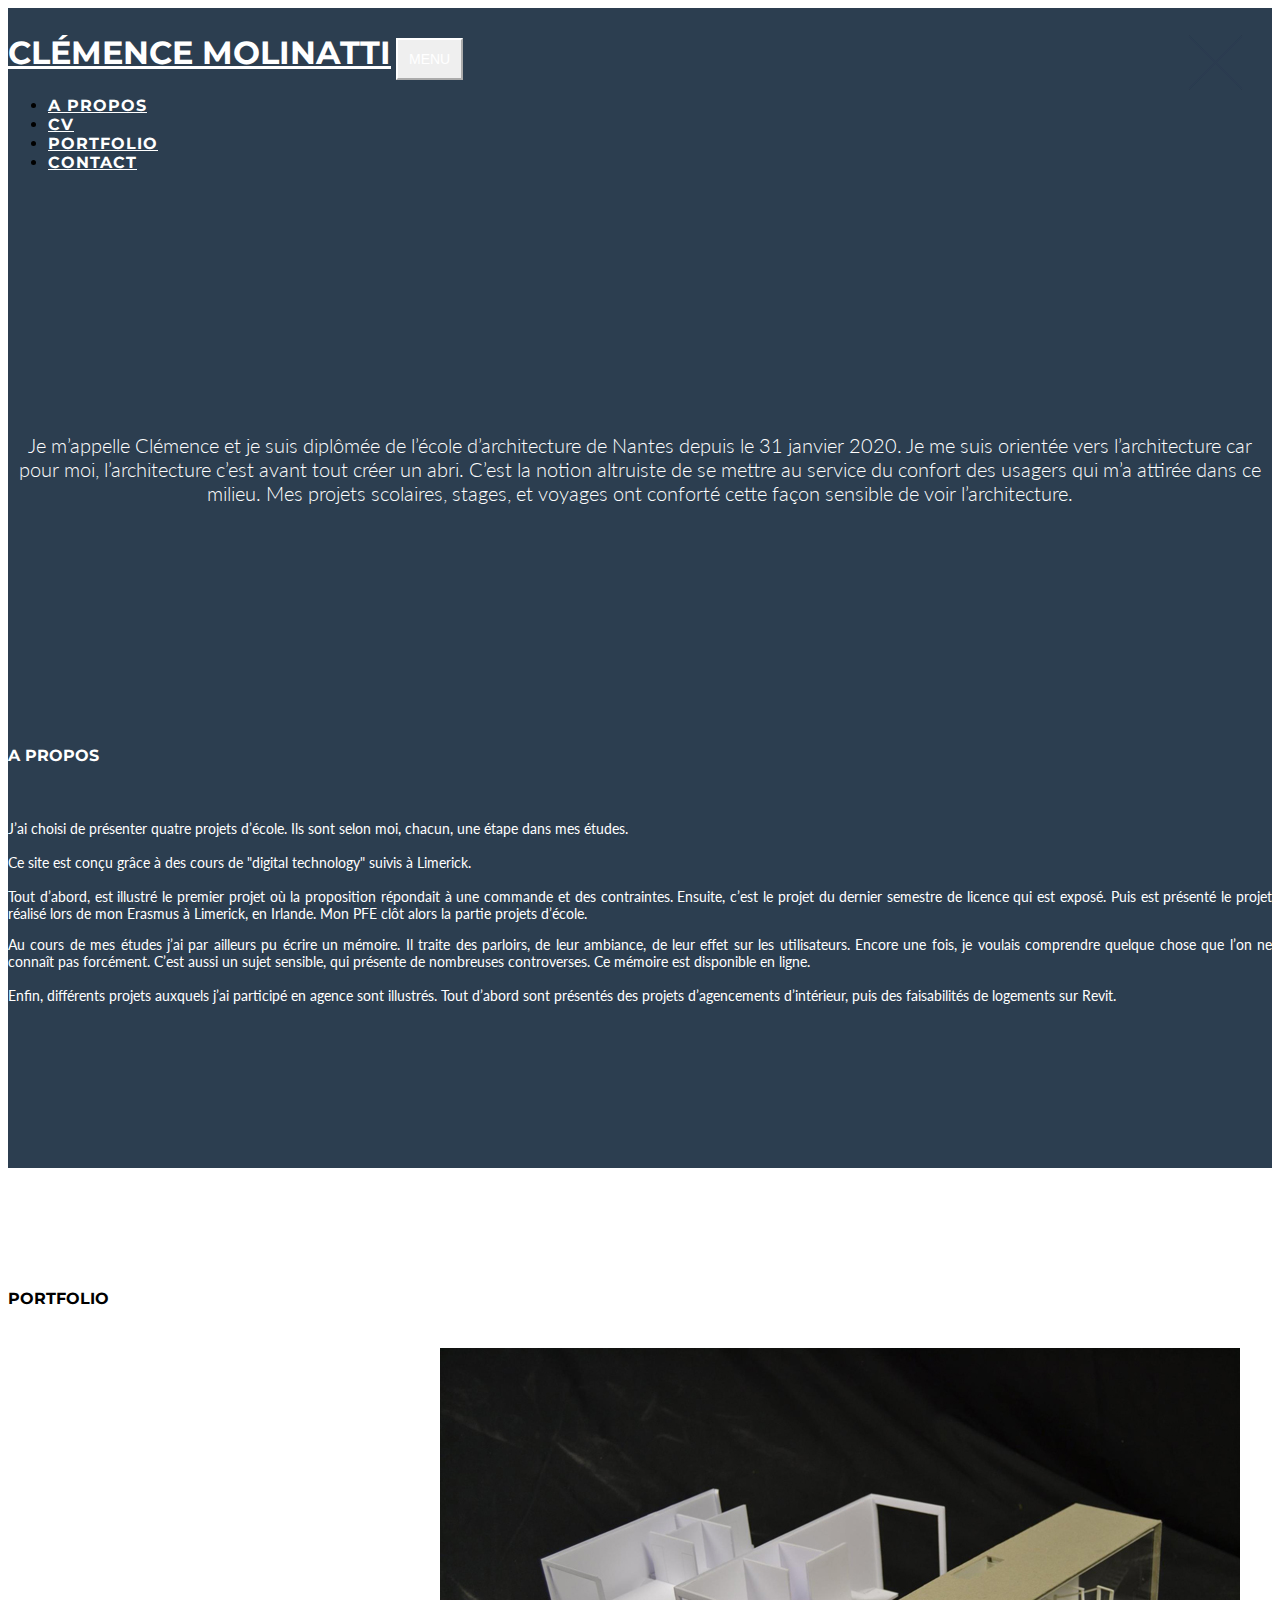
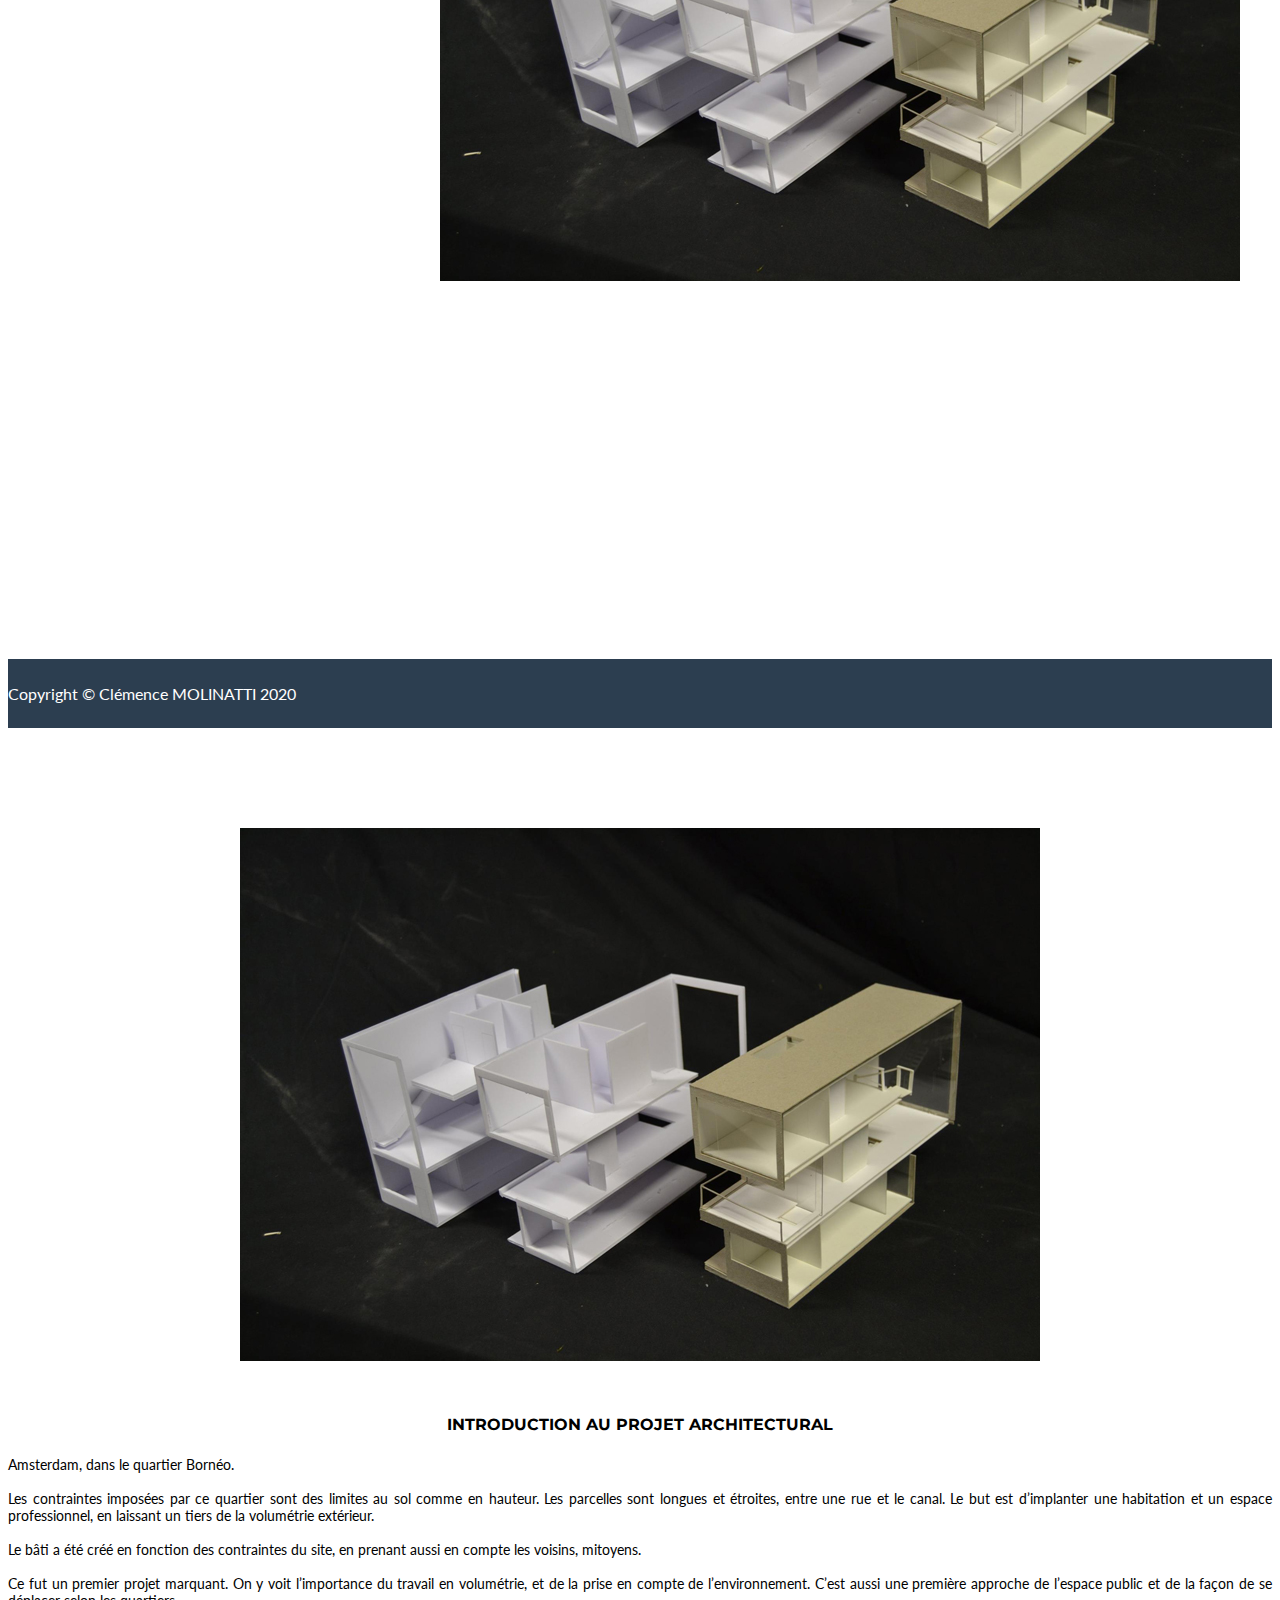
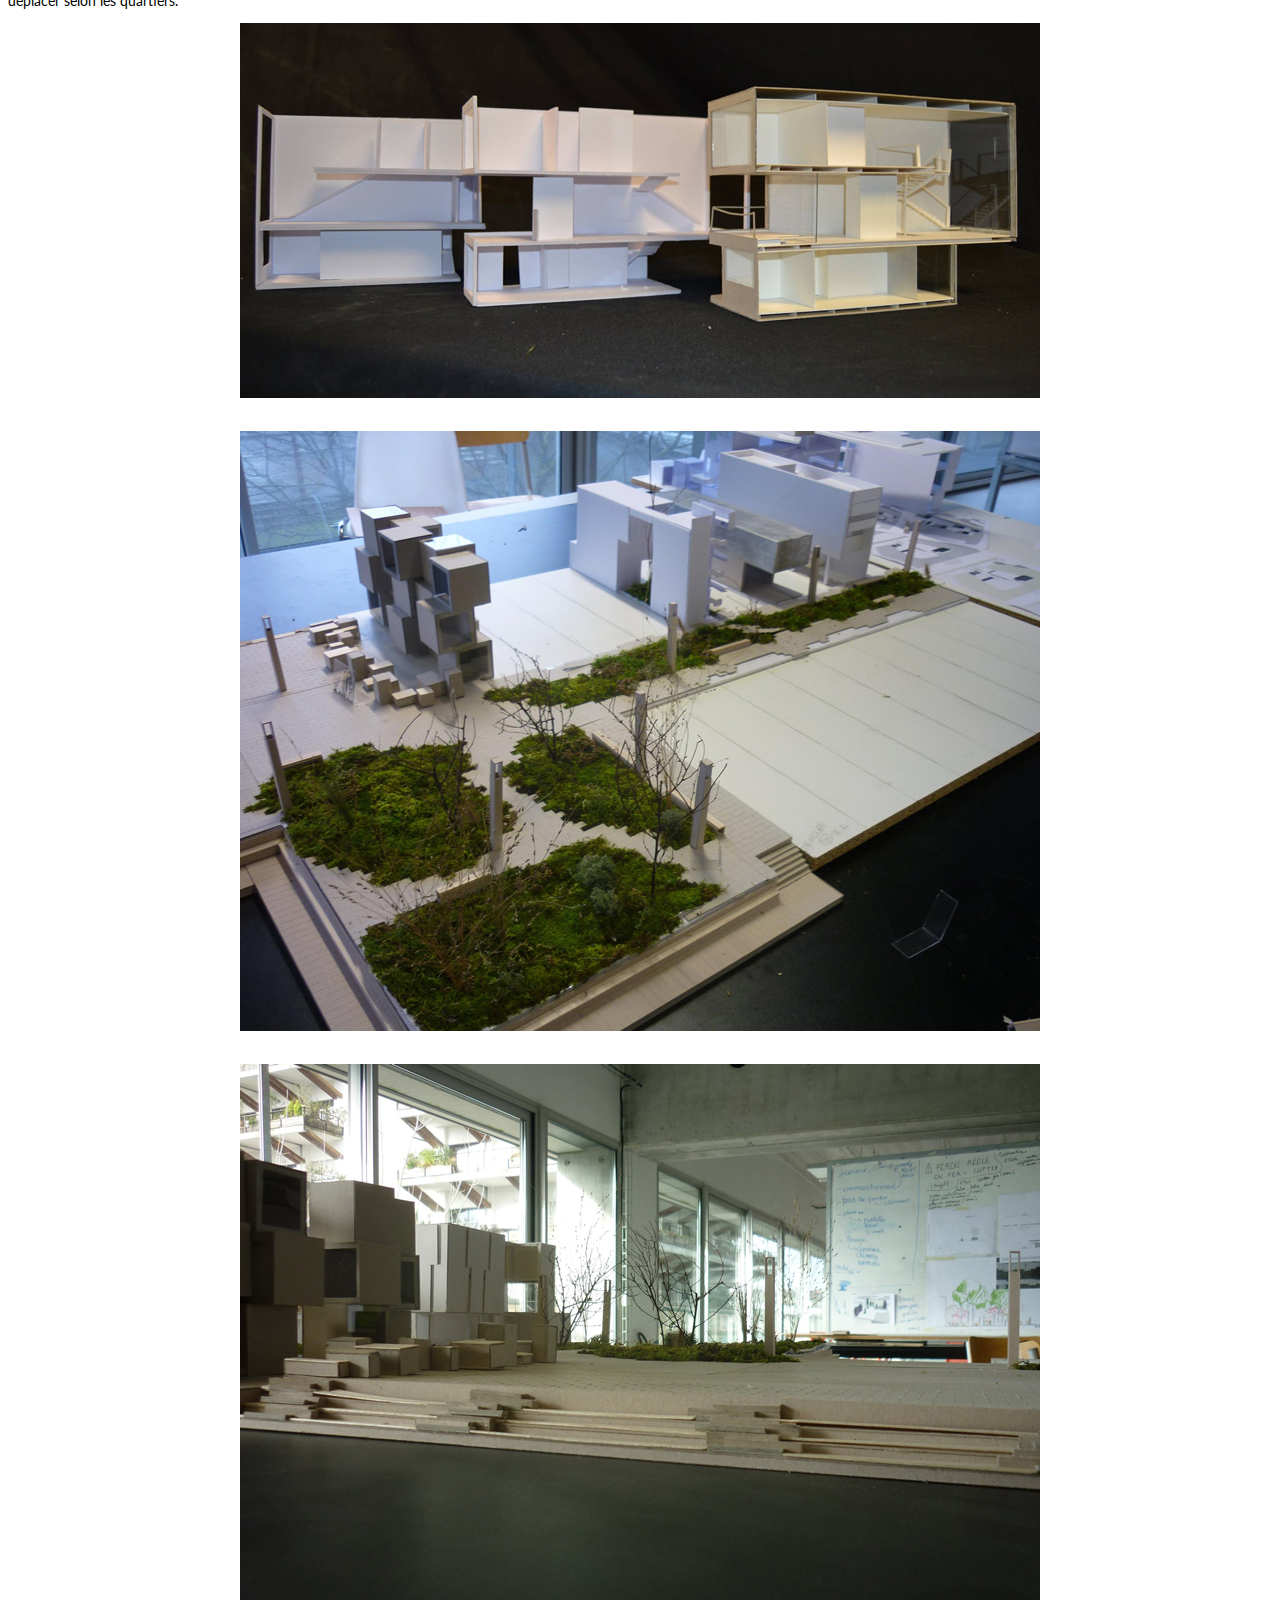
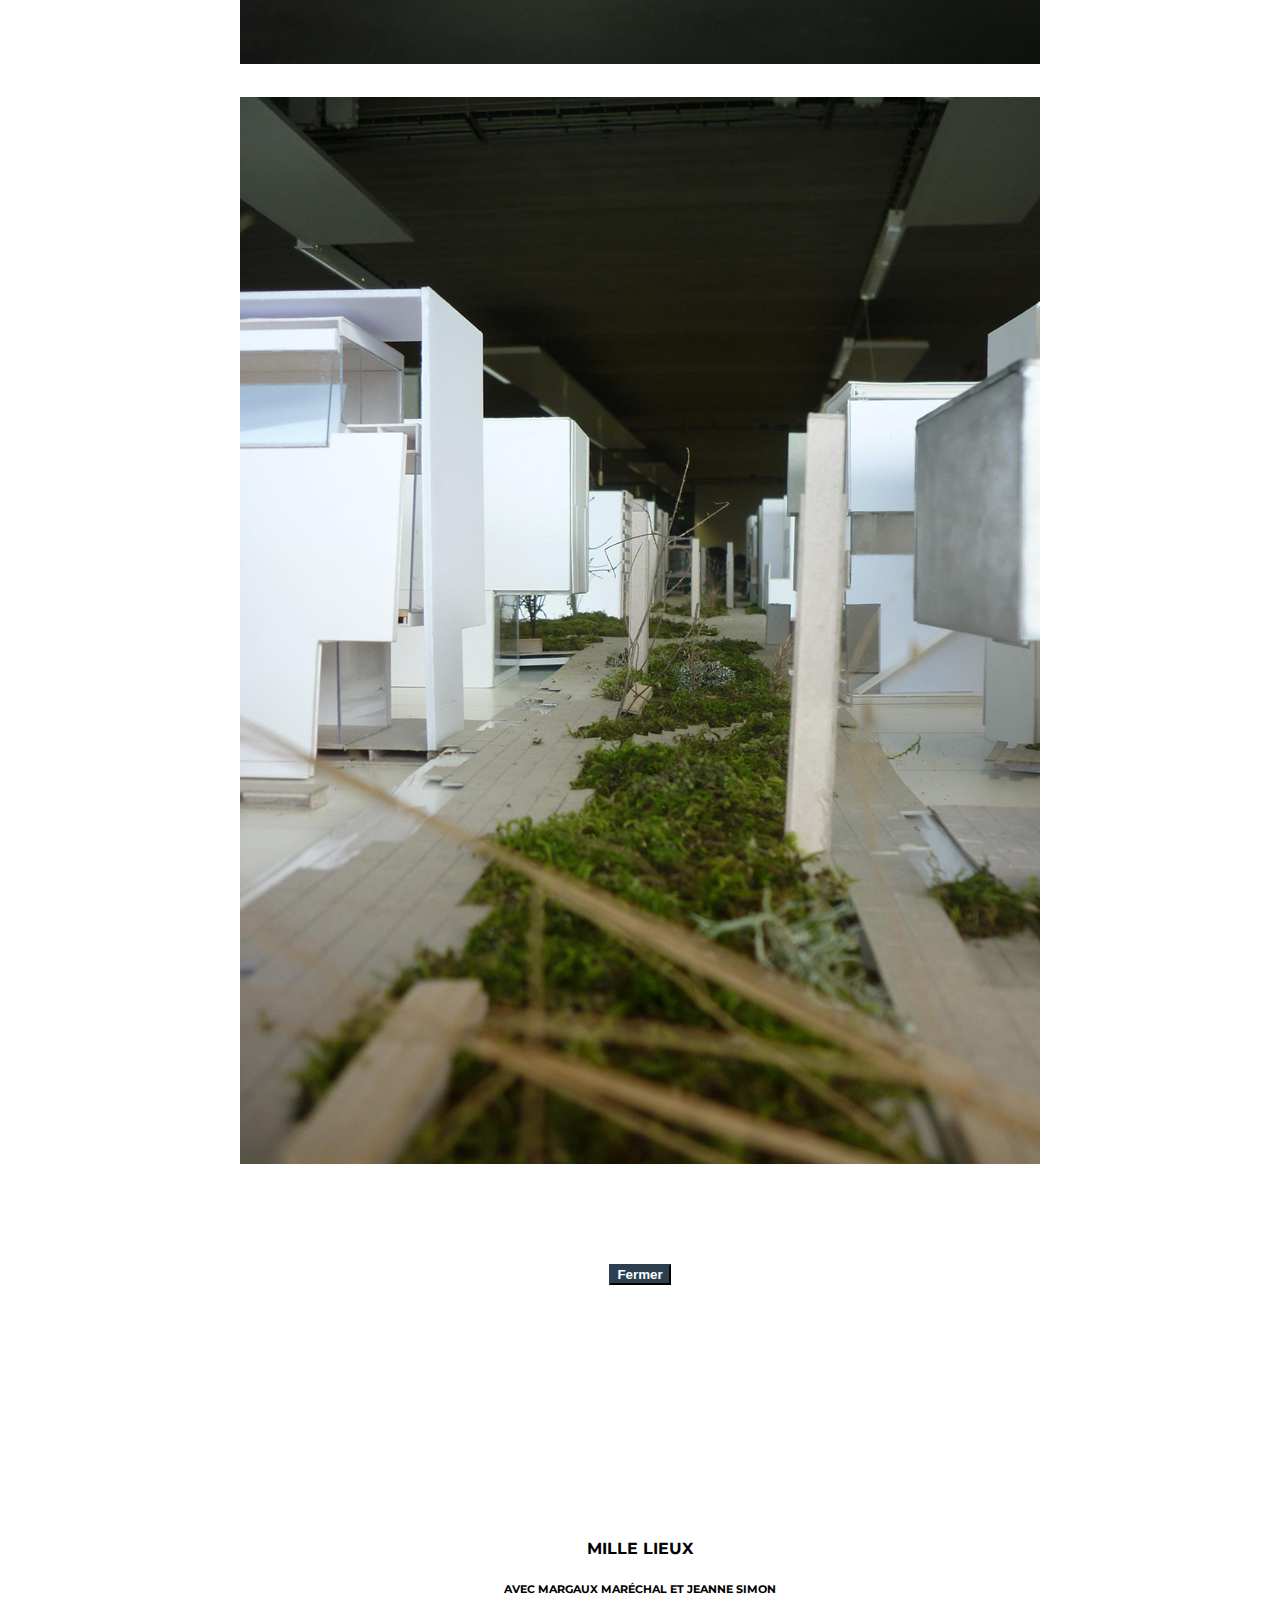
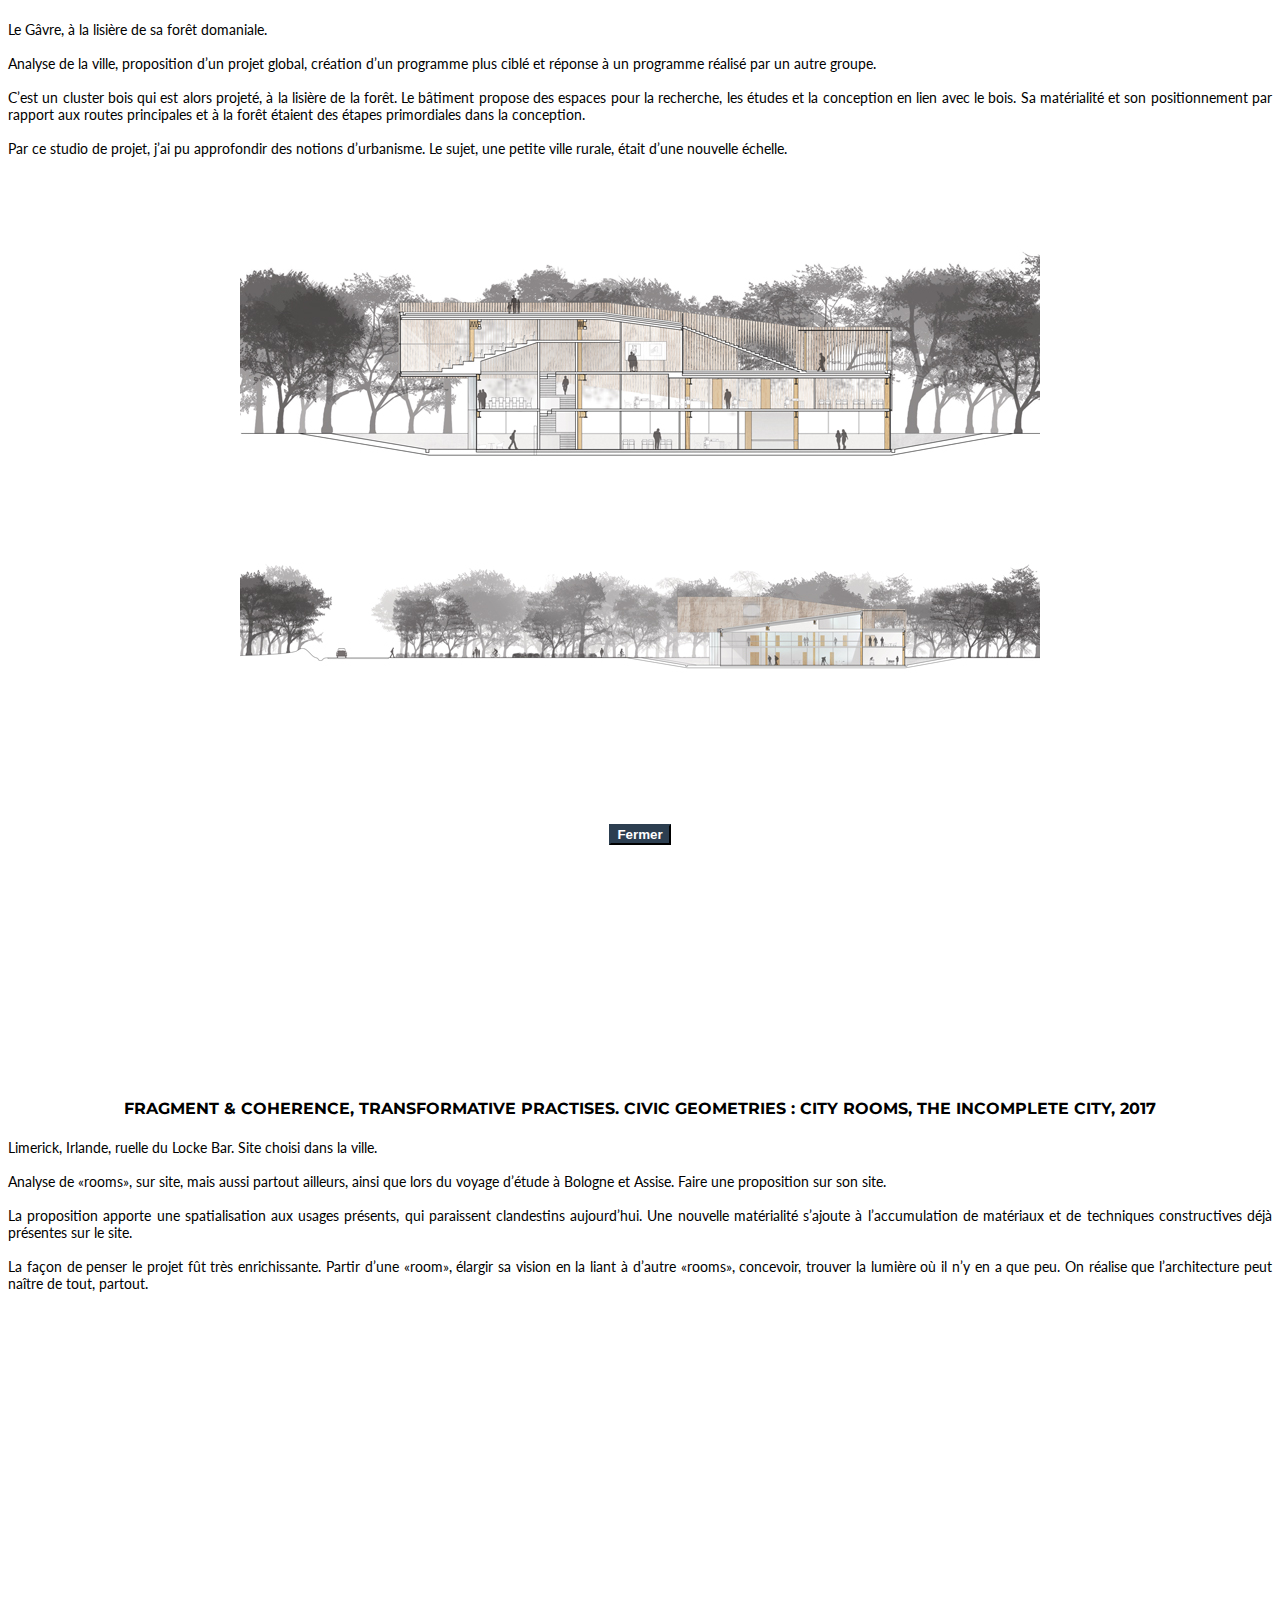
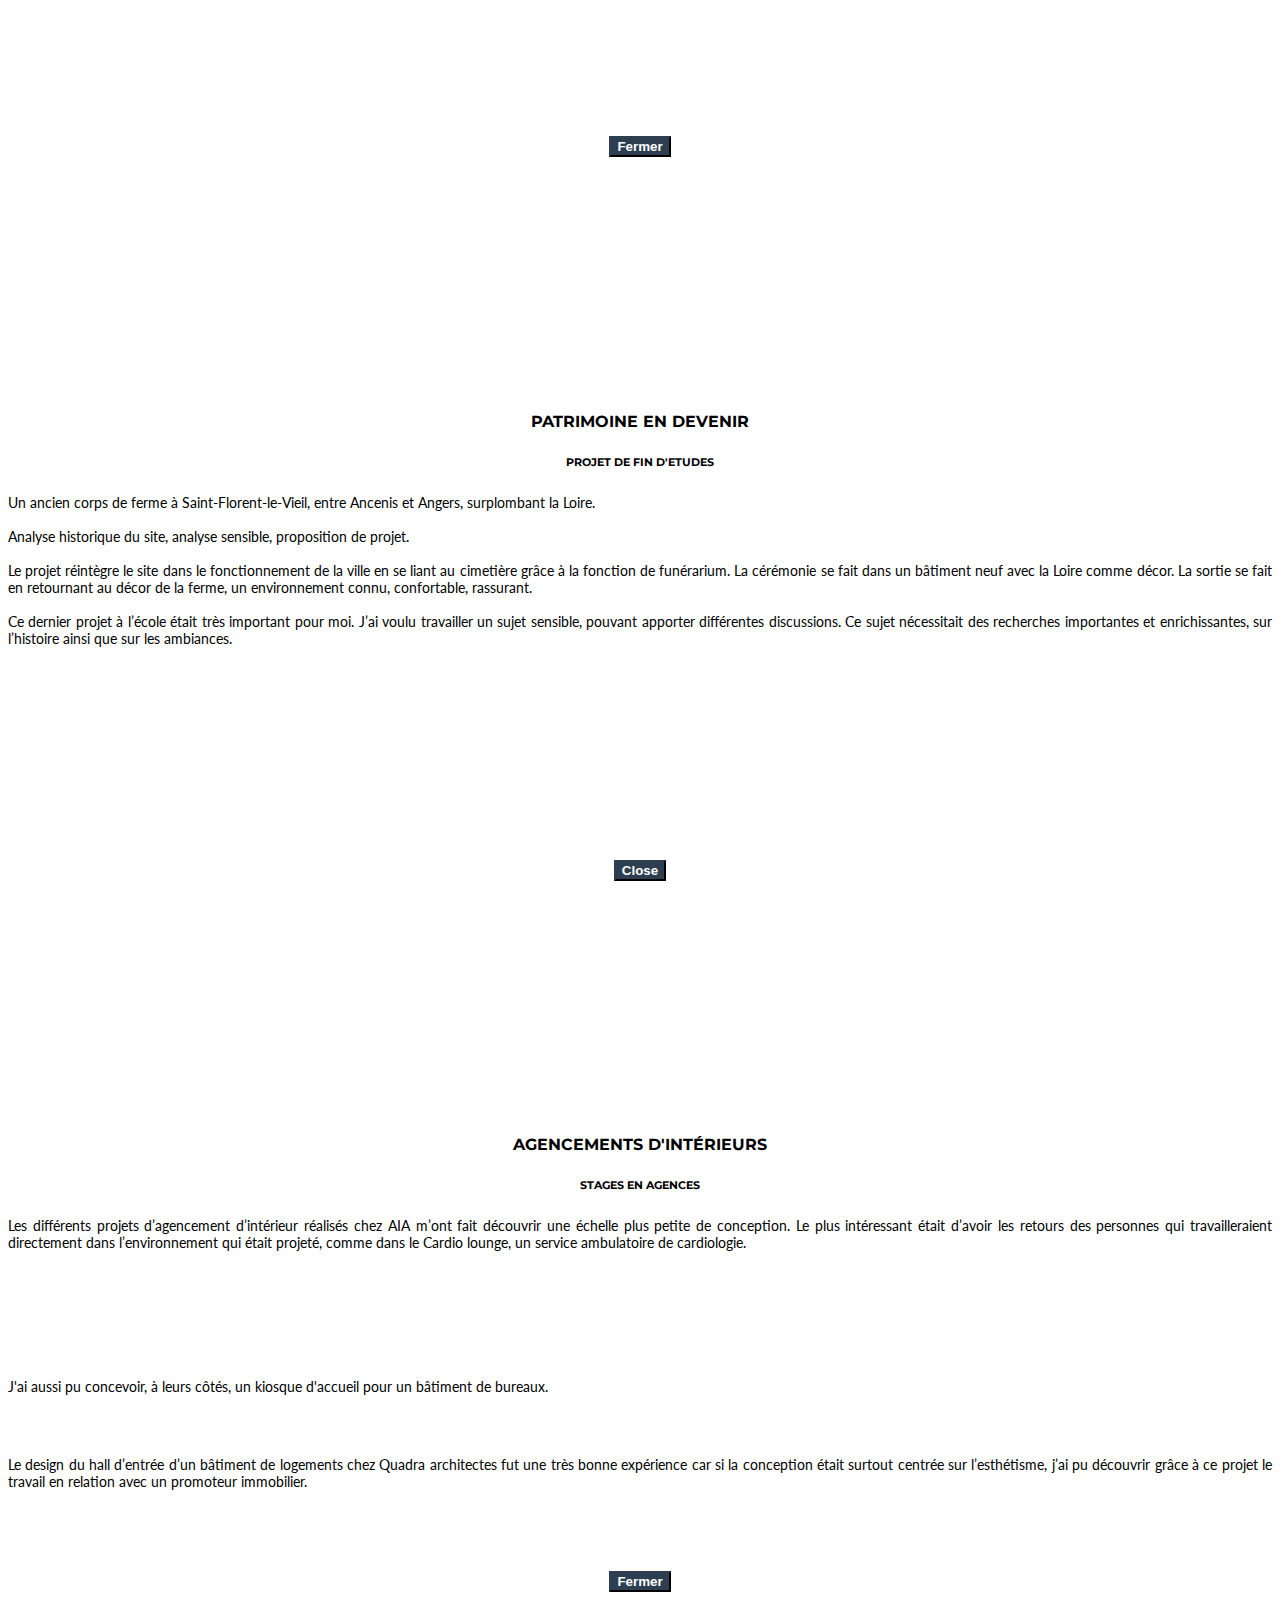
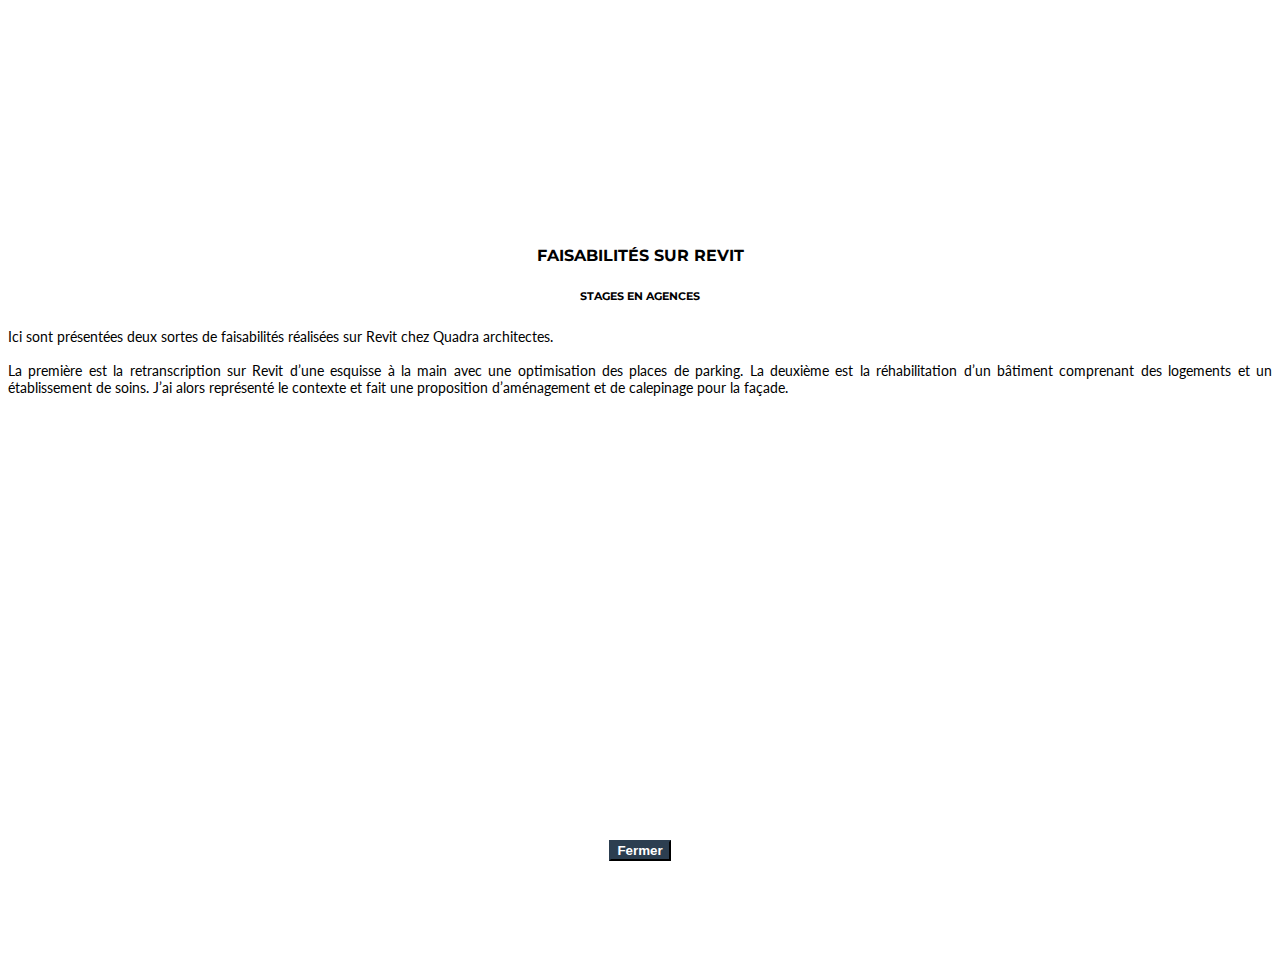
==== commit e990d726: "update" ====
--- a/index.html
+++ b/index.html
@@ -35,15 +35,19 @@
         </button>
         <div class="collapse navbar-collapse" id="navbarResponsive">
           <ul class="navbar-nav ml-auto">
+			<li class="nav-item">
+              <a class="nav-link js-scroll-trigger" href="#about">A propos</a>
+            </li>
+			<li class="nav-item">
+              <a class="nav-link js-scroll-trigger" href="#about">CV</a>
+            </li>
             <li class="nav-item">
               <a class="nav-link js-scroll-trigger" href="#portfolio">Portfolio</a>
             </li>
             <li class="nav-item">
-              <a class="nav-link js-scroll-trigger" href="#about">A propos</a>
-            </li>
-            <li class="nav-item">
               <a class="nav-link js-scroll-trigger" href="#contact">Contact</a>
             </li>
+
           </ul>
         </div>
       </div>
@@ -52,22 +56,64 @@
     <!-- Header -->
     <header class="masthead">
       <div class="container">
-        <img class="img-fluid" src="img/profile.png" alt="">
+        <img class="img-fluid" src="img/portfolio/clem_mini.png" alt="">
         <div class="intro-text">
-          <span class="name">Mon portfolio</span>
-          <hr class="star-light">
-          <span class="skills">Étudiante à l'ensa Nantes, master 1
-          <p>Portfolio de travaux durant ma scolarité, à Nantes et Limerick (Irlande)</p>
-        <p>Ce site est le résultat de connaissances acquises grâce à un cours lors de mon erasmus.</span>
-        </div>
+
+
+          <span class="skills"><p>Je m’appelle Clémence et je suis diplômée de l’école d’architecture de
+Nantes depuis le 31 janvier 2020. Je me suis orientée vers l’architecture car pour
+moi, l’architecture c’est avant tout créer un abri. C’est la notion altruiste de se
+mettre au service du confort des usagers qui m’a attirée dans ce milieu. Mes
+projets scolaires, stages, et voyages ont conforté cette façon sensible de voir
+l’architecture.</p>
+		  <!-- Diplômée de l'Ecole d'architecture de Nantes en Janvier 2020
+          <p>Une grande partie de ce portfolio est consacrée à mon expérience scolaire. <br>
+            J'ai choisi de présenter trois projets d'école. Ils sont selon moi, chacun, une étape dans mes études. </p>
+        <p>J'ai par ailleurs pu écrire un mémoire au cours de mes études, traitant des parloirs, de leur ambiance, de leur effet sur les utilisateur. Ce mémoire est disponible en téléchargement</p>
+        <p>Pour finir, différents projets auxquels j'ai participé en agence sont illustrés.-->
+		</span>
+		</div>
       </div>
     </header>
+
+<!-- About Section -->
+    <section class="success" id="about">
+      <div class="container">
+        <h4 class="text-center">A propos</h4>
+        <br>
+        <div class="row">
+          <div class="col-lg-4 ml-auto">
+            <p  style="font-size: 14px" align="justify">J’ai choisi de présenter quatre projets d’école. Ils sont selon moi, chacun,
+une étape dans mes études.<br><br>
+Ce site est conçu grâce à des cours de "digital technology" suivis à Limerick.<br><br>
+Tout d’abord, est illustré le premier projet où la proposition répondait à une
+commande et des contraintes. Ensuite, c’est le projet du dernier semestre de
+licence qui est exposé. Puis est présenté le projet réalisé lors de mon Erasmus à
+Limerick, en Irlande. Mon PFE clôt alors la partie projets d’école.</p>
+			<!--Je reviens d'un semestre à l'étranger à l'université de Limerick, où j'ai pu apprendre apprendre de nouvelles manières de travailler l'architecture. Le semestre encore avant, j'étais en stage dans l'agence AIA life designer où j'ai enrichis mes compétences en architecture, en urbanisme, et où j'ai aussi pu découvrir l'architecture d'intérieur.-->
+          </div>
+          <div class="col-lg-4 mr-auto">
+            <p  style="font-size: 14px" align="justify">Au cours de mes études j’ai par ailleurs pu écrire un mémoire. Il traite des parloirs,
+de leur ambiance, de leur effet sur les utilisateurs. Encore une fois, je voulais
+comprendre quelque chose que l’on ne connaît pas forcément. C’est aussi un sujet
+sensible, qui présente de nombreuses controverses. Ce mémoire est disponible
+en ligne.<br><br>
+Enfin, différents projets auxquels j’ai participé en agence sont
+illustrés. Tout d’abord sont présentés des projets d’agencements d’intérieur, puis
+des faisabilités de logements sur Revit.
+</p>
+			<!--Je suis aujourd'hui à la recherche d'un stage d'un semestre, démarrant en septembre, dans une agence Nantaise différente afin de découvrir le travail de l'architecte à une autre échelle et dans un autre environnement. N'hésitez pas à me contacter pour plus d'informations.-->
+          </div>
+        </div>
+		<p align="center"><a href="img/portfolio/CVfr.jpg"> <img src="img/portfolio/cvfr_mini.jpg" alt="" /> </a> </p>
+      </div>
+    </section>
 
     <!-- Portfolio Grid Section -->
     <section id="portfolio">
       <div class="container">
-        <h2 class="text-center">Portfolio</h2>
-        <hr class="star-primary">
+        <h4 class="text-center">Portfolio</h4>
+        <br>
         <div class="row">
           <div class="col-sm-4 portfolio-item">
             <a class="portfolio-link" href="#portfolioModal1" data-toggle="modal">
@@ -86,7 +132,7 @@
                   <i class="fa fa-search-plus fa-3x"></i>
                 </div>
               </div>
-              <img class="img-fluid" src="img/portfolio/defrain1.jpg" alt="">
+              <img class="img-fluid" src="img/portfolio/millelieuxmaquicone.jpg" alt="">
             </a>
           </div>
           <div class="col-sm-4 portfolio-item">
@@ -96,7 +142,7 @@
                   <i class="fa fa-search-plus fa-3x"></i>
                 </div>
               </div>
-              <img class="img-fluid" src="img/portfolio/potin1.jpg" alt="">
+              <img class="img-fluid" src="img/portfolio/maq3.jpg" alt="">
             </a>
           </div>
           <div class="col-sm-4 portfolio-item">
@@ -106,7 +152,7 @@
                   <i class="fa fa-search-plus fa-3x"></i>
                 </div>
               </div>
-              <img class="img-fluid" src="img/portfolio/gavre1.jpg" alt="">
+              <img class="img-fluid" src="img/portfolio/pfeicone.jpg" alt="">
             </a>
           </div>
           <div class="col-sm-4 portfolio-item">
@@ -116,7 +162,7 @@
                   <i class="fa fa-search-plus fa-3x"></i>
                 </div>
               </div>
-              <img class="img-fluid" src="img/portfolio/possible1.jpg" alt="">
+              <img class="img-fluid" src="img/portfolio/aia1.jpg" alt="">
             </a>
           </div>
           <div class="col-sm-4 portfolio-item">
@@ -126,73 +172,8 @@
                   <i class="fa fa-search-plus fa-3x"></i>
                 </div>
               </div>
-              <img class="img-fluid" src="img/portfolio/submarine.png" alt="">
-            </a>
-          </div>
-        </div>
-      </div>
-    </section>
-
-    <!-- About Section -->
-    <section class="success" id="about">
-      <div class="container">
-        <h2 class="text-center">A propos</h2>
-        <hr class="star-light">
-        <div class="row">
-          <div class="col-lg-4 ml-auto">
-            <p>Je reviens d'un semestre à l'étranger à l'université de Limerick, où j'ai pu apprendre apprendre de nouvelles manières de travailler l'architecture. Le semestre encore avant, j'étais en stage dans l'agence AIA life designer où j'ai enrichis mes compétences en architecture, en urbanisme, et où j'ai aussi pu découvrir l'architecture d'intérieur.</p>
-          </div>
-          <div class="col-lg-4 mr-auto">
-            <p>Je suis aujourd'hui à la recherche d'un stage d'un semestre, démarrant en septembre, dans une agence Nantaise différente afin de découvrir le travail de l'architecte à une autre échelle et dans un autre environnement. N'hésitez pas à me contacter pour plus d'informations.</p>
-          </div>
-        </div>
-      </div>
-    </section>
-
-    <!-- Contact Section -->
-    <section id="contact">
-      <div class="container">
-        <h2 class="text-center">Contactez-moi</h2>
-        <hr class="star-primary">
-        <div class="row">
-          <div class="col-lg-8 mx-auto">
-            <!-- To configure the contact form email address, go to mail/contact_me.php and update the email address in the PHP file on line 19. -->
-            <!-- The form should work on most web servers, but if the form is not working you may need to configure your web server differently. -->
-            <form name="sentMessage" id="contactForm" novalidate>
-              <div class="control-group">
-                <div class="form-group floating-label-form-group controls">
-                  <label>Nom</label>
-                  <input class="form-control" id="name" type="text" placeholder="Name" required data-validation-required-message="Please enter your name.">
-                  <p class="help-block text-danger"></p>
-                </div>
-              </div>
-              <div class="control-group">
-                <div class="form-group floating-label-form-group controls">
-                  <label>Adresse Email</label>
-                  <input class="form-control" id="email" type="email" placeholder="Email Address" required data-validation-required-message="Please enter your email address.">
-                  <p class="help-block text-danger"></p>
-                </div>
-              </div>
-              <div class="control-group">
-                <div class="form-group floating-label-form-group controls">
-                  <label>Numéro de téléphone</label>
-                  <input class="form-control" id="phone" type="tel" placeholder="Phone Number" required data-validation-required-message="Please enter your phone number.">
-                  <p class="help-block text-danger"></p>
-                </div>
-              </div>
-              <div class="control-group">
-                <div class="form-group floating-label-form-group controls">
-                  <label>Message</label>
-                  <textarea class="form-control" id="message" rows="5" placeholder="Message" required data-validation-required-message="Please enter a message."></textarea>
-                  <p class="help-block text-danger"></p>
-                </div>
-              </div>
-              <br>
-              <div id="success"></div>
-              <div class="form-group">
-                <button type="submit" class="btn btn-success btn-lg" id="sendMessageButton">Send</button>
-              </div>
-            </form>
+              <img class="img-fluid" src="img/portfolio/maq1.jpg" alt="">
+            </a>
           </div>
         </div>
       </div>
@@ -204,7 +185,7 @@
         <div class="container">
           <div class="row">
             <div class="col-lg-12">
-              Copyright &copy; Clémence MOLINATTI 2018
+              Copyright &copy; Clémence MOLINATTI 2020
             </div>
           </div>
         </div>
@@ -231,33 +212,24 @@
             <div class="row">
               <div class="col-lg-8 mx-auto">
                 <div class="modal-body">
-                  <h2>Introduction au projet architectural</h2>
-                  <hr class="star-primary">
                   <img class="img-fluid img-centered" src="img/portfolio/borneo1.jpg" alt="">
-                  <p>Le premier vrai projet marquant pour moi a été ce travail sur le quartier d'Amsterdam : Bornéo. Les contraintes étaient tri-dimensionnelles. Nous avions des limites d'espace bâti et le logement devait réserver une place à une activité professionnelle.</p>
-                  <p>Il a aussi été l'occasion d'aborder l'urbanisme, avec des espaces publics à concevoir en s'organisant avec tout les acteurs de l'îlot sur lequel nous étions.</p>
-                    <div class="container">
-                      <div class="row">
-                        <div class="col-sm-4 portfolio-item">
-                            <img class="img-fluid" src="img/portfolio/borneo2.jpg" alt="">
-                        </div>
-                        <div class="col-sm-4 portfolio-item">
-                            <img class="img-fluid" src="img/portfolio/borneourba1.jpg" alt="">
-                        </div>
-                        <div class="col-sm-4 portfolio-item">
-                            <img class="img-fluid" src="img/portfolio/borneourba2.jpg" alt="">
-                        </div>
-                        <div class="col-sm-4 portfolio-item">
-                            <img class="img-fluid" src="img/portfolio/borneourba3.jpg" alt="">
-                        </div>
-                        <div class="col-sm-4 portfolio-item">
-                            <img class="img-fluid" src="img/portfolio/borneourba4.jpg" alt="">
-                        </div>
-                        <div class="col-sm-4 portfolio-item">
-                            <img class="img-fluid" src="img/portfolio/borneourba5.jpg" alt="">
-                        </div>
-                      </div>
-                    </div>
+                  <h4>Introduction au projet architectural</h4>
+                  <p  style="font-size: 14px" align="justify">Amsterdam, dans le quartier Bornéo.<br><br>
+Les contraintes imposées par ce quartier sont des limites au sol comme
+en hauteur. Les parcelles sont longues et étroites, entre une rue et le canal. Le but
+est d’implanter une habitation et un espace professionnel, en laissant un tiers de
+la volumétrie extérieur.<br><br>
+Le bâti a été créé en fonction des contraintes du site, en prenant aussi en
+compte les voisins, mitoyens.<br><br>
+Ce fut un premier projet marquant. On y voit l’importance du travail en
+volumétrie, et de la prise en compte de l’environnement. C’est aussi une première
+approche de l’espace public et de la façon de se déplacer selon les quartiers.</p>
+                          <li><img class="img-fluid" src="img/portfolio/borneo2.jpg" alt=""></li>
+                          <li><img class="img-fluid" src="img/portfolio/borneourba1.jpg" alt=""></li>
+                          <li><img class="img-fluid" src="img/portfolio/borneourba2.jpg" alt=""></li>
+                          <li><img class="img-fluid" src="img/portfolio/borneourba3.jpg" alt=""></li>
+                          <li><img class="img-fluid" src="img/portfolio/borneurba4.jpg" alt=""></li>
+                          <li><img class="img-fluid" src="img/portfolio/borneourba5.jpg" alt=""></li>
                   <button class="btn btn-success" type="button" data-dismiss="modal">
                     <i class="fa fa-times"></i>
                     Fermer</button>
@@ -280,20 +252,25 @@
             <div class="row">
               <div class="col-lg-8 mx-auto">
                 <div class="modal-body">
-                  <h2>Habiter : Scénario construit</h2>
-                  <hr class="star-primary">
-                  <h6>Avec Constance Moinardeau et Pauline Moreau</h6>
-                  <img class="img-fluid img-centered" src="img/portfolio/defrain1.jpg" alt="">
-                  <p>Le but était de proposer 80 logements sur cet ensemble de 3 parcelles qui formait un L. Ce studio nous a appris les détails techniques tels que la descente des gaines.</p>
-                <p>Puisque nous étions libre du PLU, avec mes deux collègues nous avons choisi de faire 3 tours que nous avons façonnées en fonction des vues sur des symboles de nantes tels que la Loire ou le LU. Un espace vert central était réservé aux habitants pour pouvoir profiter de l'extérieur.</p>
-                <ul>
-                        <li><img class="img-fluid" src="img/portfolio/defrain2.jpg" alt=""></li>
-                        <li><img class="img-fluid" src="img/portfolio/defrain3.jpg" alt=""></li>
-                        <li><img class="img-fluid" src="img/portfolio/defrain4.jpg" alt=""></li>
-                        <li><img class="img-fluid" src="img/portfolio/defrain5.jpg" alt=""></li>
-                        <li><img class="img-fluid" src="img/portfolio/defrain6.jpg" alt=""></li>
-                        <li><img class="img-fluid" src="img/portfolio/defrain7.jpg" alt=""></li>
-                </ul>
+                  <img class="img-fluid img-centered" src="img/portfolio/millelieuxmaquicone.jpg" alt="">
+                    <h4>Mille Lieux</h4>
+                    <h6>Avec Margaux Maréchal et Jeanne Simon</h6>
+                    <p  style="font-size: 14px" align="justify">Le Gâvre, à la lisière de sa forêt domaniale.<br><br>
+Analyse de la ville, proposition d’un projet global, création d’un programme
+plus ciblé et réponse à un programme réalisé par un autre groupe.<br><br>
+C’est un cluster bois qui est alors projeté, à la lisière de la forêt. Le bâtiment
+propose des espaces pour la recherche, les études et la conception en lien avec le
+bois. Sa matérialité et son positionnement par rapport aux routes principales et à
+la forêt étaient des étapes primordiales dans la conception.<br><br>
+Par ce studio de projet, j’ai pu approfondir des notions d’urbanisme. Le
+sujet, une petite ville rurale, était d’une nouvelle échelle. </p>
+                              <il><img class="img-fluid" src="img/portfolio/gavre1.jpg" alt=""></li>
+                              <li><img class="img-fluid" src="img/portfolio/gavre2.jpg" alt=""></li>
+                              <li><img class="img-fluid" src="img/portfolio/gavre3.jpg" alt=""></li>
+                              <li><img class="img-fluid" src="img/portfolio/gavre4.jpg" alt=""></li>
+                              <li><img class="img-fluid" src="img/portfolio/gavre5.jpg" alt=""></li>
+                              <li><img class="img-fluid" src="img/portfolio/gavre6.jpg" alt=""></li>
+                              <li><img class="img-fluid" src="img/portfolio/gavre7.jpg" alt=""></li>
                 </div>
                 <button class="btn btn-success" type="button" data-dismiss="modal">
                     <i class="fa fa-times"></i>
@@ -317,21 +294,31 @@
             <div class="row">
               <div class="col-lg-8 mx-auto">
                 <div class="modal-body">
-                  <h2>Matière et contexte</h2>
-                  <hr class="star-primary">
-                  <h6>Avec Thomas Jezierski et Constance Moinardeau</h6>
-                  <img class="img-fluid img-centered" src="img/portfolio/potin1.jpg" alt="">
-                  <p>Encore du logement collectif ici, mais avec une attention plus particulière à la matière. Nous devions, de plus, penser à une activité de co-working à inclure.</p>
-                <p>Nos logement étaient haut-perchés afin de bénéficier de la vue sur la Loire et les fenêtres étaient des fenêtres d'angles dans le but d'éviter la frontalité avec le grand bâtiment qui était en face. L'appréhension du site était intéressante et complexe car c'était un carrefour.</p>
-                <P>J'ai trouvé très intéressant de faire une maquette à très grande échelle (1/4)</p>
-                  <ul>
-                          <li><img class="img-fluid" src="img/portfolio/potin2.jpg" alt=""></li>
-                          <li><img class="img-fluid" src="img/portfolio/potin3.jpg" alt=""></li>
-                          <li><img class="img-fluid" src="img/portfolio/potin4.jpg" alt=""></li>
-                          <li><img class="img-fluid" src="img/portfolio/potin5.jpg" alt=""></li>
-                          <li><img class="img-fluid" src="img/portfolio/potin6.jpg" alt=""></li>
-                          <li><img class="img-fluid" src="img/portfolio/potin7.jpg" alt=""></li>
-                  </ul>
+                  <img class="img-fluid img-centered" src="img/portfolio/maq3.jpg" alt="">
+                    <h4>Fragment & coherence, transformative practises. Civic geometries : City rooms, the incomplete city, 2017</h4>
+                    <p  style="font-size: 14px" align="justify">Limerick, Irlande, ruelle du Locke Bar. Site choisi dans la ville.<br><br>
+  Analyse de «rooms», sur site, mais aussi partout ailleurs, ainsi que lors du
+  voyage d’étude à Bologne et Assise. Faire une proposition sur son site.<br><br>
+  La proposition apporte une spatialisation aux usages présents,
+  qui paraissent clandestins aujourd’hui. Une nouvelle matérialité s’ajoute à
+  l’accumulation de matériaux et de techniques constructives déjà présentes sur le
+  site.<br><br>
+  La façon de penser le projet fût très enrichissante. Partir d’une «room»,
+  élargir sa vision en la liant à d’autre «rooms», concevoir, trouver la lumière où il n’y
+  en a que peu. On réalise que l’architecture peut naître de tout, partout. </p>
+                            <li><img class="img-fluid" src="img/portfolio/pers1.jpg" alt=""></li>
+                            <li><img class="img-fluid" src="img/portfolio/elevrue.jpg" alt=""></li>
+                            <li><img class="img-fluid" src="img/portfolio/pers.jpg" alt=""></li>
+                            <li><img class="img-fluid" src="img/portfolio/assise1.jpg" alt=""></li>
+                            <li><img class="img-fluid" src="img/portfolio/assise2.jpg" alt=""></li>
+                            <li><img class="img-fluid" src="img/portfolio/floor.jpg" alt=""></li>
+                            <li><img class="img-fluid" src="img/portfolio/ground.jpg" alt=""></li>
+                            <li><img class="img-fluid" src="img/portfolio/cut1.jpg" alt=""></li>
+                            <li><img class="img-fluid" src="img/portfolio/cut2.jpg" alt=""></li>
+                            <li><img class="img-fluid" src="img/portfolio/cut3.jpg" alt=""></li>
+                            <li><img class="img-fluid" src="img/portfolio/cut4.jpg" alt=""></li>
+                            <li><img class="img-fluid" src="img/portfolio/cut5.jpg" alt=""></li>
+                            <li><img class="img-fluid" src="img/portfolio/cut6.jpg" alt=""></li>
                   <button class="btn btn-success" type="button" data-dismiss="modal">
                     <i class="fa fa-times"></i>
                     Fermer</button>
@@ -354,20 +341,26 @@
             <div class="row">
               <div class="col-lg-8 mx-auto">
                 <div class="modal-body">
-                  <h2>Mille Lieux</h2>
-                  <hr class="star-primary">
-                  <h6>Avec Margaux Maréchal et Jeanne Simon</h6>
-                  <img class="img-fluid img-centered" src="img/portfolio/gavre1.jpg" alt="">
-                  <p>Ce projet dans la petite ville de campagne Le Gâvre fût très inspirant. Après un atelier de 3 jours sur place, nous avons fait, en grand groupe, une carte permettant d'analyser et imaginer un futur à la ville.</p>
-                  <p>L'étape suivante était de créer un programme, en groupes plus restreints, dans la suite des plans pour le futur. Ensuite, nous obtenions, par groupe de 3 cette fois, un autre programme à projeter. Nous nous sommes intéressées au cluster bois et avons développé un projet en bordure de la forêt, très importante dans cette ville. Ce semestre-ci, j'ai beaucoup travaillé les coupes et façades.
-                    <ul>
-                            <li><img class="img-fluid" src="img/portfolio/gavre2.jpg" alt=""></li>
-                            <li><img class="img-fluid" src="img/portfolio/gavre3.jpg" alt=""></li>
-                            <li><img class="img-fluid" src="img/portfolio/gavre4.jpg" alt=""></li>
+                <img class="img-fluid img-centered" src="img/portfolio/pfeicone.jpg" alt="">
+                  <h4>Patrimoine en devenir</h4>
+                  <h6>Projet de Fin d'Etudes</h6>
+                  <p  style="font-size: 14px" align="justify">Un ancien corps de ferme à Saint-Florent-le-Vieil, entre Ancenis et Angers,
+surplombant la Loire.<br><br>
+Analyse historique du site, analyse sensible, proposition de projet.<br><br>
+Le projet réintègre le site dans le fonctionnement de la ville en se liant
+au cimetière grâce à la fonction de funérarium. La cérémonie se fait dans un
+bâtiment neuf avec la Loire comme décor. La sortie se fait en retournant au décor
+de la ferme, un environnement connu, confortable, rassurant.<br><br>
+Ce dernier projet à l’école était très important pour moi. J’ai voulu
+travailler un sujet sensible, pouvant apporter différentes discussions. Ce sujet
+nécessitait des recherches importantes et enrichissantes, sur l’histoire ainsi que
+sur les ambiances.</p>
+                            <li><img class="img-fluid" src="img/portfolio/pfemaq1.jpg" alt=""></li>
+                            <li><img class="img-fluid" src="img/portfolio/pfemaq2.jpg" alt=""></li>
+                            <li><img class="img-fluid" src="img/portfolio/pfemaq3.jpg" alt=""></li>
                             <li><img class="img-fluid" src="img/portfolio/gavre5.jpg" alt=""></li>
                             <li><img class="img-fluid" src="img/portfolio/gavre6.jpg" alt=""></li>
                             <li><img class="img-fluid" src="img/portfolio/gavre7.jpg" alt=""></li>
-                    </ul>
                   <button class="btn btn-success" type="button" data-dismiss="modal">
                     <i class="fa fa-times"></i>
                     Close</button>
@@ -390,20 +383,24 @@
             <div class="row">
               <div class="col-lg-8 mx-auto">
                 <div class="modal-body">
-                  <h2>La ville des possibles</h2>
-                  <hr class="star-primary">
-                  <h6>Avec Constance Moinardeau et Ann Shi</h6>
-                  <img class="img-fluid img-centered" src="img/portfolio/possible1.jpg" alt="">
-                  <p>Durant ce semestre, nous devions appliquer les problématiques de la biénnale de Venise à un site à Angers. Nous étions sur un site inondable, questionnant l'éphémérité par son paysage changeant mais aussi par son peuplement de gens du voyage. Nous avons travaillé sur un lien qui serait possible avec les sportifs qui se situaient de l'autre côté du périphérique, qui enclavait le terrain.</p>
-                  <p>Notre bâtiment se devait donc être un lien physique, permettant des rassemblements, et adaptable aux aléas du terrain.</p>
-                  <ul>
-                          <li><img class="img-fluid" src="img/portfolio/possible2.jpg" alt=""></li>
-                          <li><img class="img-fluid" src="img/portfolio/possible3.jpg" alt=""></li>
-                          <li><img class="img-fluid" src="img/portfolio/possible4.jpg" alt=""></li>
-                          <li><img class="img-fluid" src="img/portfolio/possible5.jpg" alt=""></li>
-                          <li><img class="img-fluid" src="img/portfolio/possible6.jpg" alt=""></li>
-                          <li><img class="img-fluid" src="img/portfolio/possible7.jpg" alt=""></li>
-                  </ul>
+                <img class="img-fluid img-centered" src="img/portfolio/aia1.jpg" alt="">
+                  <h4>Agencements d'intérieurs</h4>
+                  <h6>Stages en agences</h6>
+                  <p  style="font-size: 14px" align="justify">Les différents projets d’agencement d’intérieur réalisés chez AIA m’ont fait
+découvrir une échelle plus petite de conception. Le plus intéressant était d’avoir
+les retours des personnes qui travailleraient directement dans l’environnement
+qui était projeté, comme dans le Cardio lounge, un service ambulatoire de cardiologie.</p>
+                          <li><img class="img-fluid" src="img/portfolio/aia2.jpg" alt=""></li>
+                          <li><img class="img-fluid" src="img/portfolio/aia3.jpg" alt=""></li>
+                          <li><img class="img-fluid" src="img/portfolio/aia4.jpg" alt=""></li>
+                  <p  style="font-size: 14px" align="justify">J'ai aussi pu concevoir, à leurs côtés, un kiosque d'accueil pour un bâtiment de bureaux.</p>
+                          <li><img class="img-fluid" src="img/portfolio/aia5.jpg" alt=""></li>
+                  <p  style="font-size: 14px" align="justify">Le design du hall d’entrée d’un bâtiment de logements chez Quadra
+                          architectes fut une très bonne expérience car si la conception était surtout centrée
+                          sur l’esthétisme, j’ai pu découvrir grâce à ce projet le travail en relation avec un
+                          promoteur immobilier.</p>
+                          <li><img class="img-fluid" src="img/portfolio/quadrag1.jpg" alt=""></li>
+                          <li><img class="img-fluid" src="img/portfolio/quadrag2.jpg" alt=""></li>
                   <button class="btn btn-success" type="button" data-dismiss="modal">
                     <i class="fa fa-times"></i>
                     Fermer</button>
@@ -426,18 +423,29 @@
             <div class="row">
               <div class="col-lg-8 mx-auto">
                 <div class="modal-body">
-                  <h2>Project Title</h2>
-                  <hr class="star-primary">
-                  <img class="img-fluid img-centered" src="img/portfolio/submarine.png" alt="">
-                  <p>Use this area of the page to describe your project. The icon above is part of a free icon set by</p>
-                  <ul>
-                          <li><img class="img-fluid" src="img/portfolio/possible2.jpg" alt=""></li>
-                          <li><img class="img-fluid" src="img/portfolio/possible3.jpg" alt=""></li>
-                          <li><img class="img-fluid" src="img/portfolio/possible4.jpg" alt=""></li>
-                          <li><img class="img-fluid" src="img/portfolio/possible5.jpg" alt=""></li>
-                          <li><img class="img-fluid" src="img/portfolio/possible6.jpg" alt=""></li>
-                          <li><img class="img-fluid" src="img/portfolio/possible7.jpg" alt=""></li>
-                  </ul>
+                <img class="img-fluid img-centered" src="img/portfolio/maq2.jpg" alt="">
+                  <h4>Faisabilités sur Revit</h4>
+                  <h6>Stages en agences</h6>
+                  <p  style="font-size: 14px" align="justify">Ici sont présentées deux sortes de faisabilités réalisées sur Revit chez
+Quadra architectes.<br><br>
+La première est la retranscription sur Revit d’une esquisse à la main avec
+une optimisation des places de parking. La deuxième est la réhabilitation d’un
+bâtiment comprenant des logements et un établissement de soins. J’ai alors
+représenté le contexte et fait une proposition d’aménagement et de calepinage
+pour la façade.</p>
+                          <li><img class="img-fluid" src="img/portfolio/pers1.jpg" alt=""></li>
+                          <li><img class="img-fluid" src="img/portfolio/elevrue.jpg" alt=""></li>
+                          <li><img class="img-fluid" src="img/portfolio/pers.jpg" alt=""></li>
+                          <li><img class="img-fluid" src="img/portfolio/assise1.jpg" alt=""></li>
+                          <li><img class="img-fluid" src="img/portfolio/assise2.jpg" alt=""></li>
+                          <li><img class="img-fluid" src="img/portfolio/floor.jpg" alt=""></li>
+                          <li><img class="img-fluid" src="img/portfolio/ground.jpg" alt=""></li>
+                          <li><img class="img-fluid" src="img/portfolio/cut1.jpg" alt=""></li>
+                          <li><img class="img-fluid" src="img/portfolio/cut2.jpg" alt=""></li>
+                          <li><img class="img-fluid" src="img/portfolio/cut3.jpg" alt=""></li>
+                          <li><img class="img-fluid" src="img/portfolio/cut4.jpg" alt=""></li>
+                          <li><img class="img-fluid" src="img/portfolio/cut5.jpg" alt=""></li>
+                          <li><img class="img-fluid" src="img/portfolio/cut6.jpg" alt=""></li>
                   <button class="btn btn-success" type="button" data-dismiss="modal">
                     <i class="fa fa-times"></i>
                     Fermer</button>
